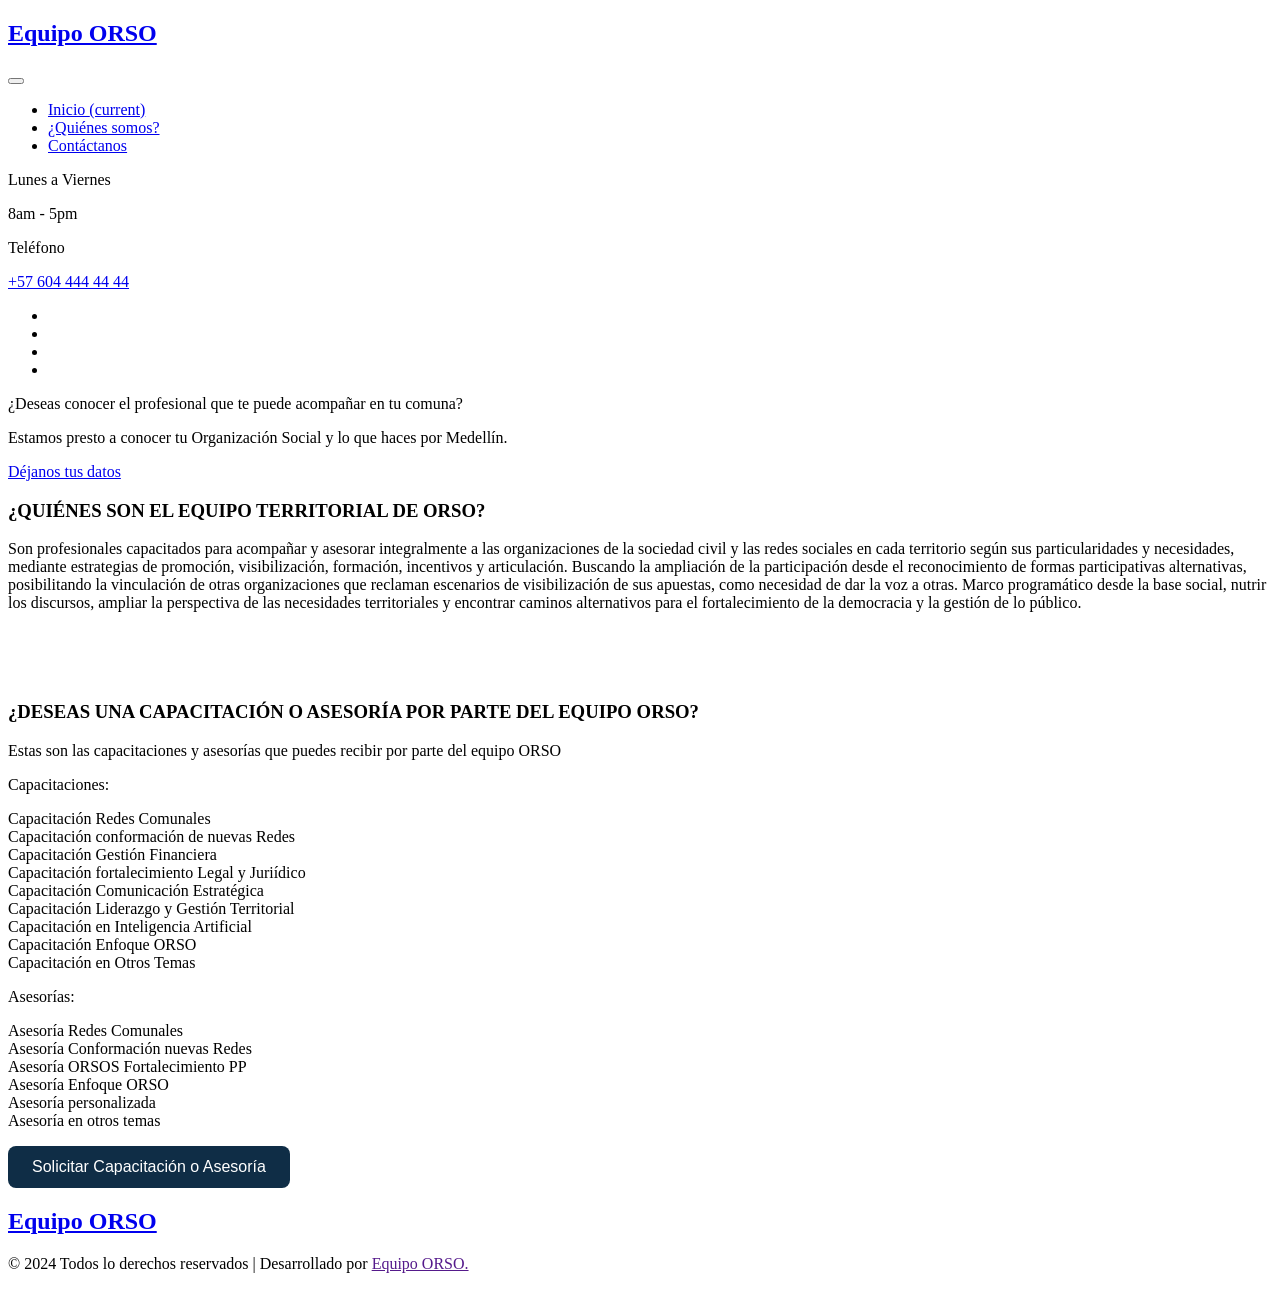
==== index.html @ a017936f "Add files via upload" ====
<!--
Author: W3layouts
Author URL: http://w3layouts.com
-->
<!doctype html>
<html lang="en">

<head>
    <!-- Required meta tags -->
    <meta charset="utf-8">
    <meta name="viewport" content="width=device-width, initial-scale=1, shrink-to-fit=no">
    <title>MEDELLÍN ORSO</title>
    <!-- google-fonts -->
    <link href="//fonts.googleapis.com/css2?family=Source+Serif+Pro:wght@200;300;400;600;700;900&display=swap"
        rel="stylesheet">
    <link href="//fonts.googleapis.com/css2?family=Open+Sans:wght@300;400;600;700;800&display=swap" rel="stylesheet">
    <!-- //google-fonts -->
    <!-- Template CSS Style link -->
    <link rel="stylesheet" href="assets/css/style-starter.css">
</head>

<body>
    <div class="main-content">
        <!-- left header -->
        <div class="header-section">
            <!--header-->
            <header id="site-header" class="fixed-top">
                <div class="container p-lg-0">
                    <nav class="navbar navbar-expand-lg stroke p-lg-0">
                        <h1>
                            <a class="navbar-brand" href="index.html"><i class="fa fa-dot-circle-o"
                                    aria-hidden="true"></i> Equipo ORSO</a>
                        </h1>
                        <!-- if logo is image enable this   
    <a class="navbar-brand" href="#index.html">
        <img src="image-path" alt="Your logo" title="Your logo" style="height:35px;" />
    </a> -->
                        <button class="navbar-toggler  collapsed bg-gradient" type="button" data-toggle="collapse"
                            data-target="#navbarTogglerDemo02" aria-controls="navbarTogglerDemo02" aria-expanded="false"
                            aria-label="Toggle navigation">
                            <span class="navbar-toggler-icon fa icon-expand fa-bars"></span>
                            <span class="navbar-toggler-icon fa icon-close fa-times"></span>
                        </button>

                        <div class="collapse navbar-collapse" id="navbarTogglerDemo02">
                            <ul class="navbar-nav">
                                <li class="nav-item active">
                                    <a class="nav-link" href="index.html">Inicio <span
                                            class="sr-only">(current)</span></a>
                                </li>
                                <li class="nav-item">
                                    <a class="nav-link" href="about.html">¿Quiénes somos?</a>
                                </li>
                                <li class="nav-item">
                                    <a class="nav-link" href="contacto.html">Contáctanos</a>
                                </li>
                                <!-- search button 
                                <div class="search-right">
                                    <form action="#search" method="GET" class="search-box d-flex align-items-center position-relative">
                                        <div class="input-search">
                                            <input type="search" placeholder="Enter Keyword" name="search" required="required" autofocus="" class="search-popup">
                                        </div>
                                        <button type="submit" class="btn search-btn"><i class="fa fa-search" aria-hidden="true"></i></button>
                                    </form>
                                </div>
                                 //search button -->
                            </ul>
                        </div>
                        <!-- toggle switch for light and dark theme 
                        <div class="cont-ser-position">
                            <nav class="navigation">
                                <div class="theme-switch-wrapper">
                                    <label class="theme-switch" for="checkbox">
                                        <input type="checkbox" id="checkbox">
                                        <div class="mode-container">
                                            <i class="gg-sun"></i>
                                            <i class="gg-moon"></i>
                                        </div>
                                    </label>
                                </div>
                            </nav>
                        </div>
                         //toggle switch for light and dark theme -->
                        <div class="cont-details mt-5">
                            <div class="d-flex text-disp-content">
                                <i class="fa fa-clock-o mr-2" aria-hidden="true"></i>
                                <div class="cont-right-dis">
                                    <label>Lunes a Viernes</label>
                                    <p>8am - 5pm</p>
                                </div>
                            </div>
                            <div class="d-flex text-disp-content mt-4 pt-xl-2">
                                <i class="fa fa-volume-control-phone mr-2" aria-hidden="true"></i>
                                <div class="cont-right-dis">
                                    <label>Teléfono</label>
                                    <p><a href="tel:+1(21) 234 4567">+57 604 444 44 44</a></p>
                                </div>
                            </div>
                        </div>
                        <div class="main-social-top mt-5 pt-xl-4 text-center">
                            <ul>
                                <li><a href="#facebook" class="facebook"><span class="fa fa-facebook"></span></a></li>
                                <li><a href="#twitter" class="twitter"><span class="fa fa-twitter"></span></a></li>
                                <li> <a href="#instagram" class="instagram"><span class="fa fa-instagram"></span></a>
                                </li>
                                <li><a href="#linkedin" class="linkedin"><span class="fa fa-linkedin"></span></a></li>
                            </ul>
                        </div>
                    </nav>
                </div>
            </header>
            <!--//header-->
        </div>
        <!-- //left header -->
        <!-- right content -->
        <div class="right-content-section">
            <!-- banner section -->
            <section class="w3l-main-slider" id="home">
                <div class="banner-content">
                    <div id="demo-1"
                        data-zs-src='["assets/images/banner1.jpg", "assets/images/banner2.jpg","assets/images/banner3.jpg","assets/images/banner4.jpg","assets/images/banner5.jpg"]'
                        data-zs-overlay="dots">
                        <div class="demo-inner-content">
                            <div class="container">
                                <div class="banner-info">
                                    <p class="title-style-home">¿Deseas conocer el profesional que te puede acompañar en tu comuna?</p>
                                    <p class="mt-1">Estamos presto a conocer tu Organización Social y lo que haces por Medellín.</p>
                                    <a class="btn btn-style mt-4" href="contacto.html">Déjanos tus datos</a>
                                </div>
                            </div>
                        </div>
                    </div>
                </div>
            </section>
            <!-- //banner section -->

            <!-- services section 
            <div class="best-rooms py-5">
                <div class="container py-md-5 py-4">
                    <h3 class="title-style">Our Services</h3>
                    <p class="sub-title">We offer best range of beauty services</p>
                    <div class="row mt-5">
                        <div class="maghny-gd-1 col-md-4">
                            <div class="maghny-grid">
                                <figure class="effect-lily border-radius">
                                    <img class="img-fluid" src="assets/images/img1.jpg" alt="" />
                                    <figcaption>
                                        <div>
                                            <h4>Makeup</h4>
                                            <p>From 36$ </p>
                                        </div>

                                    </figcaption>
                                </figure>
                            </div>
                        </div>
                        <div class="maghny-gd-1 col-md-4 mt-md-0 mt-4">
                            <div class="maghny-grid">
                                <figure class="effect-lily border-radius">
                                    <img class="img-fluid" src="assets/images/img2.jpg" alt="" />
                                    <figcaption>
                                        <div>
                                            <h4>Hairdressing</h4>
                                            <p>From 63$ </p>
                                        </div>

                                    </figcaption>
                                </figure>
                            </div>
                        </div>
                        <div class="maghny-gd-1 col-md-4 mt-md-0 mt-4">
                            <div class="maghny-grid">
                                <figure class="effect-lily border-radius">
                                    <img class="img-fluid" src="assets/images/img3.jpg" alt="" />
                                    <figcaption>
                                        <div>
                                            <h4>Massage Therapy</h4>
                                            <p>From 28$ </p>
                                        </div>
                                    </figcaption>
                                </figure>
                            </div>
                        </div>
                        <div class="maghny-gd-1 col-md-4 mt-4">
                            <div class="maghny-grid">
                                <figure class="effect-lily border-radius">
                                    <img class="img-fluid" src="assets/images/img4.jpg" alt="" />
                                    <figcaption>
                                        <div>
                                            <h4>Pedicure</h4>
                                            <p>From 67$ </p>
                                        </div>
                                    </figcaption>
                                </figure>
                            </div>
                        </div>
                        <div class="maghny-gd-1 col-md-4 mt-4">
                            <div class="maghny-grid">
                                <figure class="effect-lily border-radius">
                                    <img class="img-fluid" src="assets/images/img5.jpg" alt="" />
                                    <figcaption>
                                        <div>
                                            <h4>Hair Style</h4>
                                            <p>From 76$ </p>
                                        </div>

                                    </figcaption>
                                </figure>
                            </div>
                        </div>
                        <div class="maghny-gd-1 col-md-4 mt-4">
                            <div class="maghny-grid">
                                <figure class="effect-lily border-radius">
                                    <img class="img-fluid" src="assets/images/img6.jpg" alt="" />
                                    <figcaption>
                                        <div>
                                            <h4>aromatherapy</h4>
                                            <p>From 36$ </p>
                                        </div>

                                    </figcaption>
                                </figure>
                            </div>
                        </div>
                    </div>
                </div>
            </div>
             //services section -->

            <!-- providing services section -->
            <section class="w3l-content-11-main">
                <div class="content-design-11">
                    <div class="container py-md-5 py-4">
                        <h3 class="title-style">¿QUIÉNES SON EL EQUIPO TERRITORIAL DE ORSO?</h3>
                        <p class="sub-title">
                            Son profesionales capacitados para acompañar y asesorar integralmente a las organizaciones de la sociedad civil y las redes sociales en cada territorio según sus particularidades y necesidades, mediante estrategias de promoción, visibilización, formación, incentivos y articulación. Buscando la ampliación de la participación desde el reconocimiento de formas participativas alternativas, posibilitando la vinculación de otras organizaciones que reclaman escenarios de visibilización de sus apuestas, como necesidad de dar la voz a otras. Marco programático desde la base social, nutrir los discursos, ampliar la perspectiva de las necesidades territoriales y encontrar caminos alternativos para el fortalecimiento de la democracia y la gestión de lo público. 
                        </p>
                        <div class="content-sec-11 mt-5">
                            <div class="row">
                                <div class="col-lg-4">
                                    <div class="services-single d-flex p-sm-5 p-4">
                                        <div class="">
                                            <a href="https://docs.google.com/forms/d/e/1FAIpQLSeyam9N7FfS9EDdHgblzii4MvK5QNNQv198ERQr26x9mfdbVQ/viewform?usp=dialog"><img class="img-fluid" src="assets/images/ARCO.png" alt="" /></a>
                                        </div>
                                    </div>
                                </div>
                                <div class="col-lg-4">
                                    <div class="services-single d-flex p-sm-5 p-4">
                                        <div class="">
                                            <a href="percepcion.html"><img class="img-fluid" src="assets/images/percepcion.png" alt="" /></a>
                                        </div>
                                    </div>
                                </div>

                                <div class="col-lg-4">
                                    <div class="services-single d-flex p-sm-5 p-4">
                                        <div class="">
                                            <a href="satisfaccion.html"><img class="img-fluid" src="assets/images/satisfaccion.png" alt="" /></a>
                                        </div>
                                    </div>
                                </div>
                            </div>
                        </div>
                    </div>
                </div>
            </section>
            <!-- //providing services section -->




                        <!-- providing services section -->
                        <section class="w3l-content-11-main">
                            <div class="content-design-11">
                                <div class="container py-md-5 py-4">
                                    <h3 class="title-style">¿DESEAS UNA CAPACITACIÓN O ASESORÍA POR PARTE DEL EQUIPO ORSO?</h3>
                                    <p class="sub-title">
                                        Estas son las capacitaciones y asesorías que puedes recibir por parte del equipo ORSO 
                                    </p>
                                    <div class="content-sec-11 mt-5">
                                        <div class="row">
                                            <div class="col-lg-6">
                                                <div class="d-flex p-sm-5 p-4">
                                                    <div class="">
                                                            <p class="title-ase-capa">Capacitaciones:</p>
                                                            <p>     <i class="fa fa-dot-circle-o" aria-hidden="true"></i> Capacitación Redes Comunales
                                                                <br><i class="fa fa-dot-circle-o" aria-hidden="true"></i> Capacitación conformación de nuevas Redes
                                                                <br><i class="fa fa-dot-circle-o" aria-hidden="true"></i> Capacitación Gestión Financiera
                                                                <br><i class="fa fa-dot-circle-o" aria-hidden="true"></i> Capacitación fortalecimiento Legal y Juriídico
                                                                <br><i class="fa fa-dot-circle-o" aria-hidden="true"></i> Capacitación Comunicación Estratégica
                                                                <br><i class="fa fa-dot-circle-o" aria-hidden="true"></i> Capacitación Liderazgo y Gestión Territorial
                                                                <br><i class="fa fa-dot-circle-o" aria-hidden="true"></i> Capacitación en Inteligencia Artificial
                                                                <br><i class="fa fa-dot-circle-o" aria-hidden="true"></i> Capacitación Enfoque ORSO
                                                                <br><i class="fa fa-dot-circle-o" aria-hidden="true"></i> Capacitación en Otros Temas
                                                            </p>
                                                    </div>
                                                </div>
                                            </div>

                                            <div class="col-lg-6">
                                                <div class="d-flex p-sm-5 p-4">
                                                    <div class="">
                                                            <p class="title-ase-capa">Asesorías:</p>
                                                            <p>
                                                                    <i class="fa fa-dot-circle-o" aria-hidden="true"></i> Asesoría Redes Comunales
                                                                <br><i class="fa fa-dot-circle-o" aria-hidden="true"></i> Asesoría Conformación nuevas Redes
                                                                <br><i class="fa fa-dot-circle-o" aria-hidden="true"></i> Asesoría ORSOS Fortalecimiento PP
                                                                <br><i class="fa fa-dot-circle-o" aria-hidden="true"></i> Asesoría Enfoque ORSO
                                                                <br><i class="fa fa-dot-circle-o" aria-hidden="true"></i> Asesoría personalizada
                                                                <br><i class="fa fa-dot-circle-o" aria-hidden="true"></i> Asesoría en otros temas
                                                            </p>
                                                    </div>
                                                </div>
                                            </div>
                                        </div>

                                        <div>
                                            <a href="solicitud.html" target="_blank">
                                                <button style="padding: 12px 24px; font-size: 16px; background-color: #0F2D46; color: white; border: none; border-radius: 8px;">
                                                  Solicitar Capacitación o Asesoría
                                                </button>
                                              </a>
                                        </div>  
                                    </div>
                                </div>
                            </div>
                        </section>
                        <!-- //providing services section -->




            <!-- blog section 
            <div class="w3l-grids-block-5 py-5">
                <div class="container py-md-5 py-4">
                    <h3 class="title-style">Our Latest Blog</h3>
                    <p class="sub-title">Read our makeup, hairdressing and body treatments </p>
                    <div class="row mt-5">
                        <div class="col-lg-4 col-sm-6">
                            <div class="blog-card-single">
                                <div class="grids5-info">
                                    <a href="#blog"><img src="assets/images/blog1.jpg" alt="" /></a>
                                    <div class="blog-info">
                                        <h5>November 3, 2020 - <a href="blog-single">New</a></h5>
                                        <h4><a href="#blog">Donec sed teus enime</a></h4>
                                        <p>Sed do eiusmod tempor incididunt ut labore et dolore magna aliqua.</p>
                                    </div>
                                </div>
                            </div>
                        </div>
                        <div class="col-lg-4 col-sm-6 mt-sm-0 mt-4">
                            <div class="blog-card-single">
                                <div class="grids5-info">
                                    <a href="#blog"><img src="assets/images/blog3.jpg" alt="" /></a>
                                    <div class="blog-info">
                                        <h5>November 6, 2020 - <a href="blog-single">New</a></h5>
                                        <h4><a href="#blog">It's enim ad minim aute</a></h4>
                                        <p>Sed do eiusmod tempor incididunt ut labore et dolore magna aliqua.</p>
                                    </div>
                                </div>
                            </div>
                        </div>
                        <div class="col-lg-4 col-sm-6 mt-lg-0 mt-4">
                            <div class="blog-card-single">
                                <div class="grids5-info">
                                    <a href="#blog"><img src="assets/images/blog2.jpg" alt="" /></a>
                                    <div class="blog-info">
                                        <h5>November 7, 2020 - <a href="blog-single">New</a></h5>
                                        <h4><a href="#blog">Ullamco laboris nisi uts</a></h4>
                                        <p>Sed do eiusmod tempor incididunt ut labore et dolore magna aliqua.</p>
                                    </div>
                                </div>
                            </div>
                        </div>
                    </div>
                    <div class="mt-md-5 mt-4 text-center">
                        <a class="btn btn-style mt-2" href="#blog">View More Blog</a>
                    </div>
                </div>
            </div>
            //blog section -->

            <!-- testimonial section
            <div class="w3l-cutomer-main-cont">
                <div class="testimonials py-5">
                    <div class="container py-md-5 py-4">
                        <h3 class="title-style">Client's Say</h3>
                        <p class="sub-title"> What our client's say about us</p>
                        <div class="row content-sec mt-md-5 mt-4">
                            <div class="col-lg-4 col-md-6 testi-sections">
                                <div class="testimonials_grid">
                                    <p class="sub-test"><q>
                                            Nam libero tempore, cum soluta
                                            nobis est eligendi optio cumque nihil impedit.</q>
                                    </p>
                                    <div class="d-grid sub-author-con">
                                        <div class="testi-img-res">
                                            <img src="assets/images/testi2.jpg" alt="" class="img-fluid" />
                                        </div>
                                        <div class="testi_grid text-left">
                                            <h5>Petey Cruis</h5>
                                            <p>Caption Here</p>
                                        </div>
                                    </div>
                                </div>
                            </div>
                            <div class="col-lg-4 col-md-6 mt-md-0 mt-4 testi-sections">
                                <div class="testimonials_grid">
                                    <p class="sub-test"><q>
                                            Nam
                                            libero
                                            tempore, cum soluta
                                            nobis est eligendi optio cumque nihil impedit.</q>
                                    </p>
                                    <div class="d-grid sub-author-con">
                                        <div class="testi-img-res">
                                            <img src="assets/images/testi1.jpg" alt="" class="img-fluid" />
                                        </div>
                                        <div class="testi_grid text-left">
                                            <h5>Molive Joe</h5>
                                            <p>Caption Here</p>
                                        </div>
                                    </div>
                                </div>
                            </div>
                            <div class="col-lg-4 col-md-6 mt-lg-0 mt-4 testi-sections">
                                <div class="testimonials_grid">
                                    <p class="sub-test"><q>
                                            Nam
                                            libero
                                            tempore, cum soluta
                                            nobis est eligendi optio cumque nihil impedit.</q>
                                    </p>
                                    <div class="d-grid sub-author-con">
                                        <div class="testi-img-res">
                                            <img src="assets/images/testi3.jpg" alt="" class="img-fluid" />
                                        </div>
                                        <div class="testi_grid text-left">
                                            <h5>Paige Turner</h5>
                                            <p>Caption Here</p>
                                        </div>
                                    </div>
                                </div>
                            </div>
                        </div>
                    </div>
                </div>
            </div>
             //testimonial section -->

            <!-- brands section 
            <section class="companies-20 py-5">
                <div class="container py-md-5 py-4">
                    <h3 class="title-style">Our Brand's</h3>
                    <p class="sub-title">We use only the high quality original products</p>
                    <div class="companies20-content mt-5 pt-lg-4">
                        <div class="companies-wrapper">
                            <div class="owl-carousel owl-theme">
                                <div class="item">
                                    <a href="#link"><img src="assets/images/brand1.jpg" alt="" /></a>
                                </div>
                                <div class="item">
                                    <a href="#link"><img src="assets/images/brand2.jpg" alt="" /></a>
                                </div>
                                <div class="item">
                                    <a href="#link"><img src="assets/images/brand3.jpg" alt="" /></a>
                                </div>
                                <div class="item">
                                    <a href="#link"><img src="assets/images/brand4.jpg" alt="" /></a>
                                </div>
                                <div class="item">
                                    <a href="#link"><img src="assets/images/brand5.jpg" alt="" /></a>
                                </div>
                                <div class="item">
                                    <a href="#link"><img src="assets/images/brand6.jpg" alt="" /></a>
                                </div>
                                <div class="item">
                                    <a href="#link"><img src="assets/images/brand7.jpg" alt="" /></a>
                                </div>
                                <div class="item">
                                    <a href="#link"><img src="assets/images/brand8.jpg" alt="" /></a>
                                </div>
                                <div class="item">
                                    <a href="#link"><img src="assets/images/brand4.jpg" alt="" /></a>
                                </div>
                                <div class="item">
                                    <a href="#link"><img src="assets/images/brand5.jpg" alt="" /></a>
                                </div>
                            </div>
                        </div>
                    </div>
                </div>
            </section>
             //brands section -->

            <!-- footer -->
            <div class="footer-w3ls">
                <div class="footer-dot">
                    <div class="container py-md-4 py-3">
                        <div class="contact-center">
                            <div class="footer-logo pt-2 mb-sm-5 mb-3 text-center">
                                <h2>
                                    <a href="index.html">
                                        <i class="fa fa-dot-circle-o" aria-hidden="true"></i> Equipo ORSO
                                    </a>
                                </h2>
    
                            </div>
                            <!--<div class="row border-top">
                                <div class="col-lg-6 col-md-4 footer-grid">
                                    <div class="justify-content-center contact-g2 mx-auto">
                                        <h6 class="footer-wthree">Follow us</h6>
                                        <div class="address-grid">
                                            <ul class="social-icons3">
                                                <li>
                                                    <a href="#facebook" class="s-iconfacebook">
                                                        <span class="fa fa-facebook-f"></span>
                                                    </a>
                                                </li>
                                                <li>
                                                    <a href="#twitter" class="s-icontwitter">
                                                        <span class="fa fa-twitter"></span>
                                                    </a>
                                                </li>
                                                <li>
                                                    <a href="#dribbble" class="s-icondribbble">
                                                        <span class="fa fa-dribbble"></span>
                                                    </a>
                                                </li>
                                                <li>
                                                    <a href="#instagram" class="s-iconinstagram">
                                                        <span class="fa fa-instagram"></span>
                                                    </a>
                                                </li>
                                            </ul>
                                        </div>
                                    </div>
                                </div>
                                <div class="col-lg-6 col-md-8 border-left footer-grid">
                                    <div class="subscribe-grid">
                                        <h6 class="footer-wthree">Signup to our newsletter</h6>
                                        <form action="#" method="post" class="form-inline">
                                            <input type="email" placeholder="Your Email" name="Subscribe" required="">
                                            <button class="btn1">
                                                <i class="fa fa-paper-plane"></i>
                                            </button>
                                        </form>
                                    </div>
                                </div>
                            </div>
                        </div> -->
                    </div>
                    <!-- copyright -->
                    <div class="cpy-right text-center py-4 mt-4">
                        <p class="text-white">© 2024 Todos lo derechos reservados | Desarrollado por
                            <a href="" class="text-white"> Equipo ORSO.</a>
                        </p>
                    </div>
                    <!-- //copyright -->
                </div>
            </div>
            <!-- //footer -->
        </div>
        <!-- //right content -->
    </div>

    <!-- Js scripts -->
    <!-- move top -->
    <button onclick="topFunction()" id="movetop" title="Go to top">
        <span class="fa fa-level-up" aria-hidden="true"></span>
    </button>
    <script>
        // When the user scrolls down 20px from the top of the document, show the button
        window.onscroll = function () {
            scrollFunction()
        };

        function scrollFunction() {
            if (document.body.scrollTop > 20 || document.documentElement.scrollTop > 20) {
                document.getElementById("movetop").style.display = "block";
            } else {
                document.getElementById("movetop").style.display = "none";
            }
        }

        // When the user clicks on the button, scroll to the top of the document
        function topFunction() {
            document.body.scrollTop = 0;
            document.documentElement.scrollTop = 0;
        }
    </script>
    <!-- //move top -->

    <!-- common jquery plugin -->
    <script src="assets/js/jquery-3.3.1.min.js"></script>
    <!-- //common jquery plugin -->

    <!-- theme switch js (light and dark)-->
    <script src="assets/js/theme-change.js"></script>
    <script>
        function autoType(elementClass, typingSpeed) {
            var thhis = $(elementClass);
            thhis.css({
                "position": "relative",
                "display": "inline-block"
            });
            thhis.prepend('<div class="cursor" style="right: initial; left:0;"></div>');
            thhis = thhis.find(".text-js");
            var text = thhis.text().trim().split('');
            var amntOfChars = text.length;
            var newString = "";
            thhis.text("|");
            setTimeout(function () {
                thhis.css("opacity", 1);
                thhis.prev().removeAttr("style");
                thhis.text("");
                for (var i = 0; i < amntOfChars; i++) {
                    (function (i, char) {
                        setTimeout(function () {
                            newString += char;
                            thhis.text(newString);
                        }, i * typingSpeed);
                    })(i + 1, text[i]);
                }
            }, 1500);
        }

        $(document).ready(function () {
            // Now to start autoTyping just call the autoType function with the 
            // class of outer div
            // The second paramter is the speed between each letter is typed.   
            autoType(".type-js", 200);
        });
    </script>
    <!-- //theme switch js (light and dark)-->

    <!-- banner slider -->
    <script src="assets/js/jquery.min.js"></script>
    <script src="assets/js/modernizr-2.6.2.min.js"></script>
    <script src="assets/js/jquery.zoomslider.min.js"></script>
    <!-- //banner slider -->

    <!-- brands owl -->
    <script src="assets/js/owl-carousel.js"></script>
    <script>
        $(document).ready(function () {
            $('.owl-carousel').owlCarousel({
                loop: true,
                margin: 0,
                responsiveClass: true,
                autoplay: true,
                autoplayTimeout: 2000,
                autoplaySpeed: 1000,
                autoplayHoverPause: true,
                responsive: {
                    0: {
                        items: 1,
                        nav: true
                    },
                    480: {
                        items: 2,
                        nav: true,
                        margin: 20
                    },
                    667: {
                        items: 2,
                        nav: true,
                        margin: 20
                    },
                    1000: {
                        items: 3,
                        nav: true,
                        margin: 20
                    }
                }
            })
        })
    </script>
    <!-- //brands owl -->

    <!-- MENU-JS -->
    <script>
        $(window).on("scroll", function () {
            var scroll = $(window).scrollTop();

            if (scroll >= 80) {
                $("#site-header").addClass("nav-fixed");
            } else {
                $("#site-header").removeClass("nav-fixed");
            }
        });

        //Main navigation Active Class Add Remove
        $(".navbar-toggler").on("click", function () {
            $("header").toggleClass("active");
        });
        $(document).on("ready", function () {
            if ($(window).width() > 991) {
                $("header").removeClass("active");
            }
            $(window).on("resize", function () {
                if ($(window).width() > 991) {
                    $("header").removeClass("active");
                }
            });
        });
    </script>
    <!-- //MENU-JS -->

    <!-- disable body scroll which navbar is in active -->
    <script>
        $(function () {
            $('.navbar-toggler').click(function () {
                $('body').toggleClass('noscroll');
            })
        });
    </script>
    <!-- //disable body scroll which navbar is in active -->
    
    <!--bootstrap-->
    <script src="assets/js/bootstrap.min.js"></script>
    <!-- //bootstrap-->
    <!-- //Js scripts -->
</body>

</html>
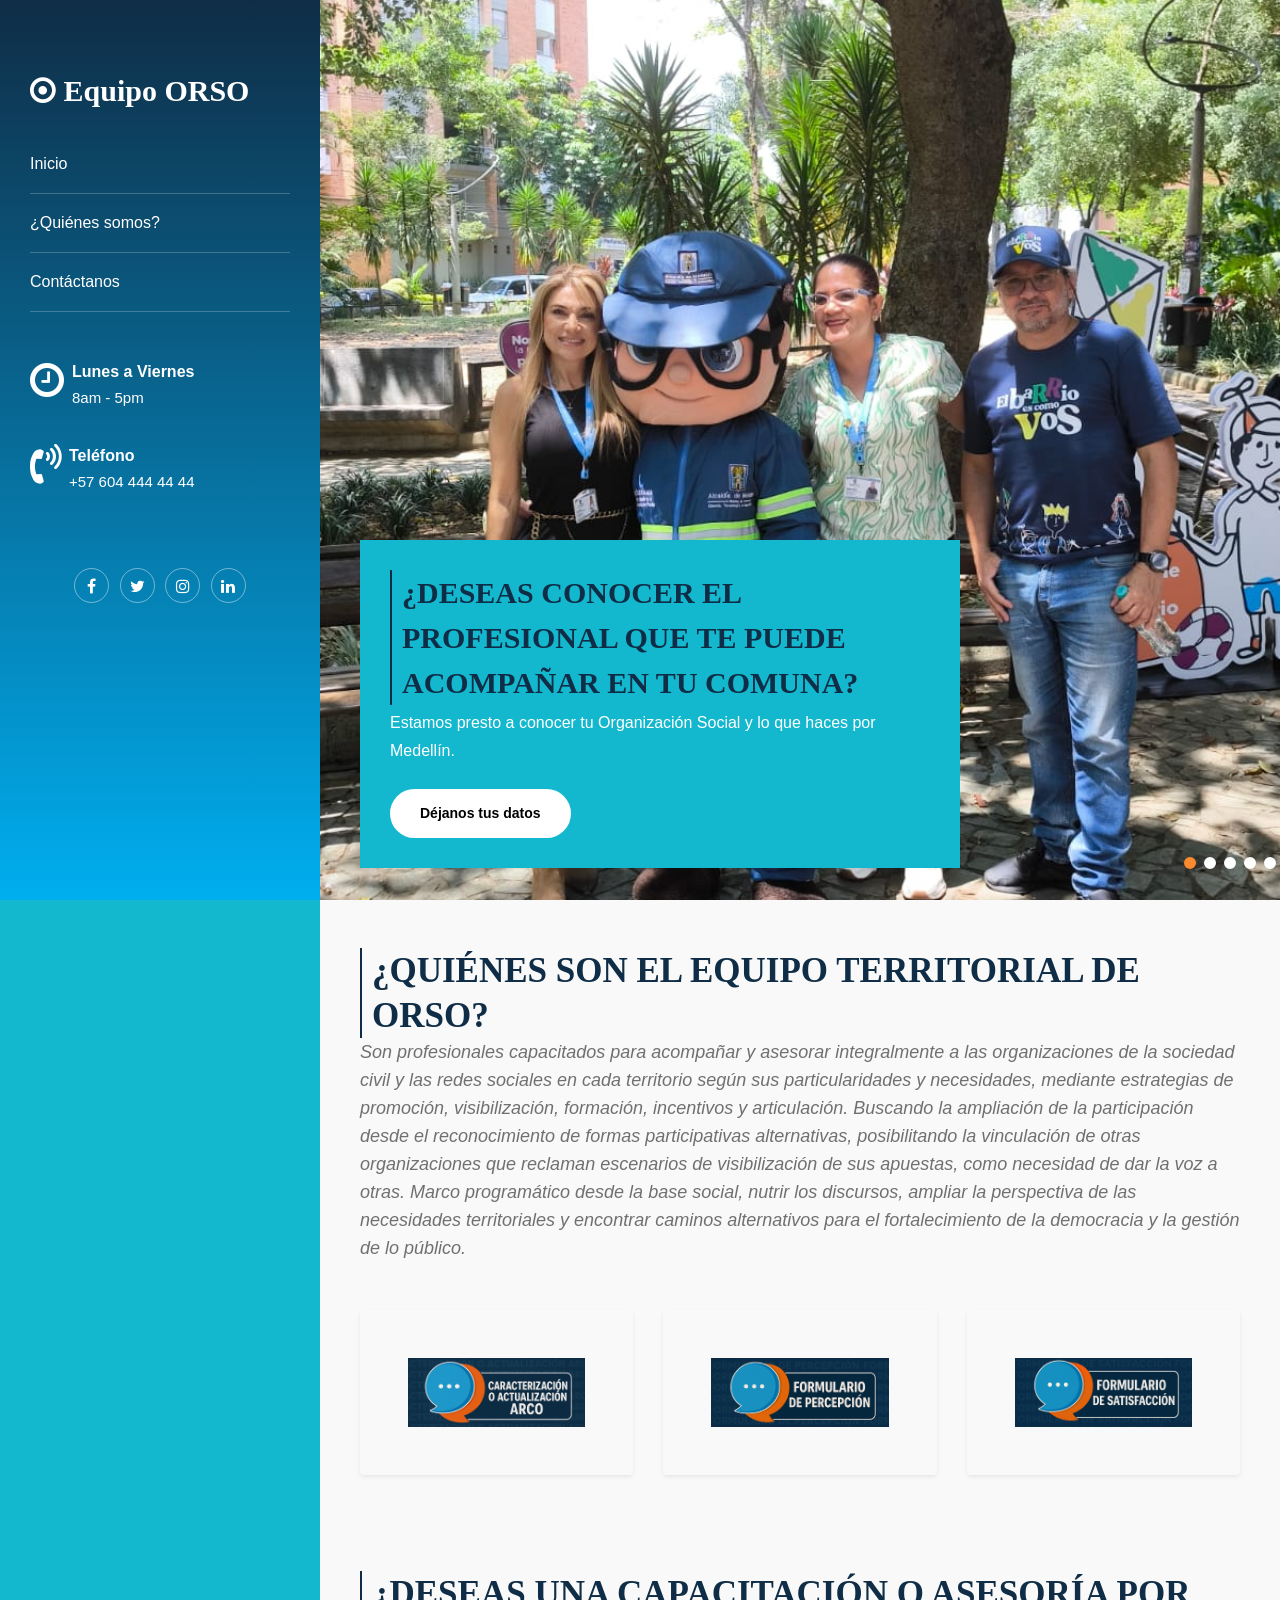
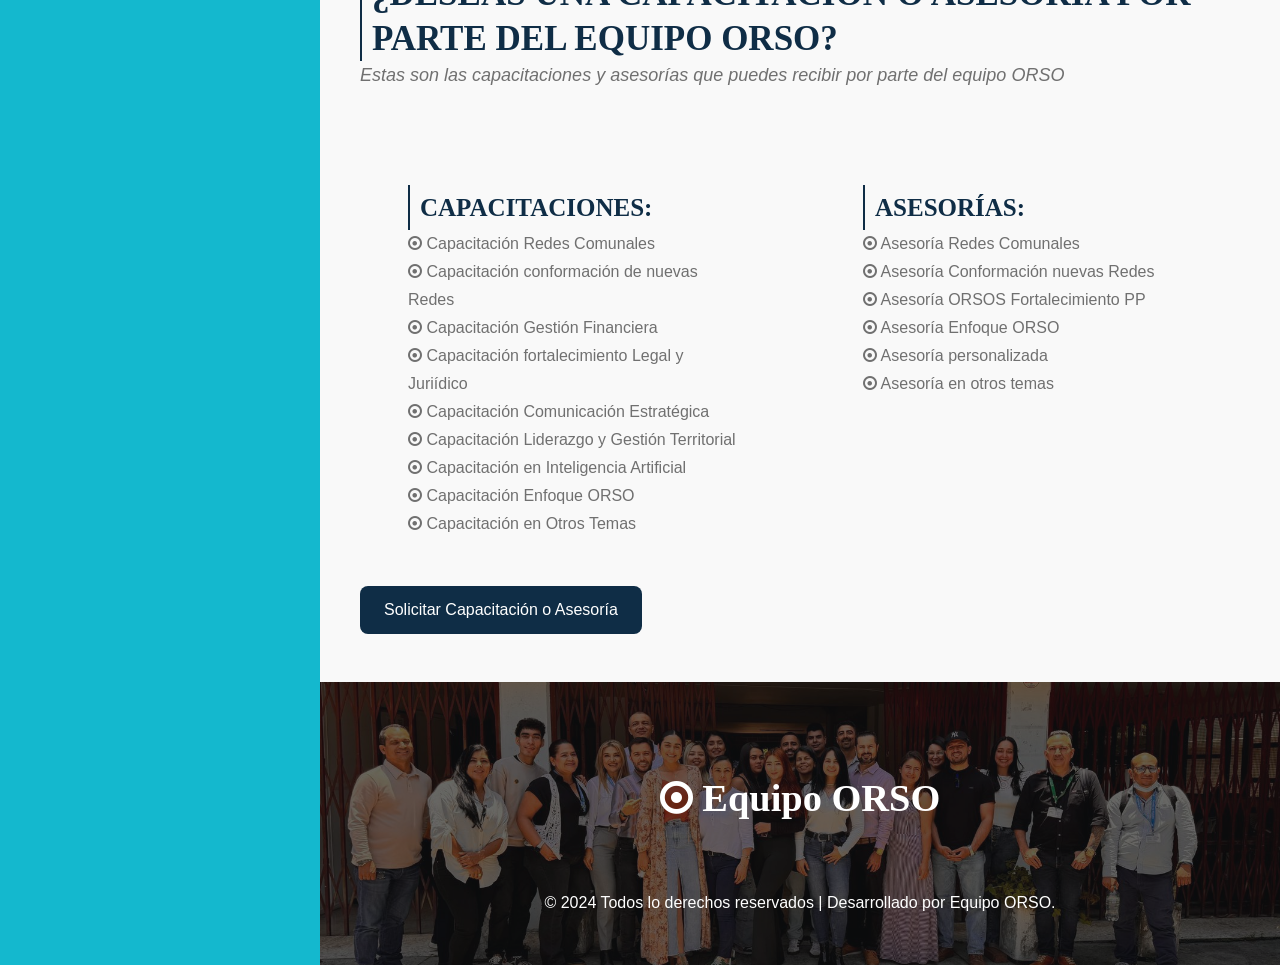
==== commit 648a48f1: "Add files via upload" ====
--- a/index.html
+++ b/index.html
@@ -315,7 +315,7 @@
                                         </div>
 
                                         <div>
-                                            <a href="solicitud.html" target="_blank">
+                                            <a href="solicitud.html">
                                                 <button style="padding: 12px 24px; font-size: 16px; background-color: #0F2D46; color: white; border: none; border-radius: 8px;">
                                                   Solicitar Capacitación o Asesoría
                                                 </button>
--- a/assets/css/style-starter.css
+++ b/assets/css/style-starter.css
@@ -0,0 +1,16874 @@
+@charset "UTF-8";
+
+/*--
+Author: W3layouts
+Author URL: http://w3layouts.com
+--*/
+/*!
+ * Bootstrap v4.4.1 (https://getbootstrap.com/)
+ * Copyright 2011-2019 The Bootstrap Authors
+ * Copyright 2011-2019 Twitter, Inc.
+ * Licensed under MIT (https://github.com/twbs/bootstrap/blob/master/LICENSE)
+ */
+:root {
+  --blue: #007bff;
+  --indigo: #6610f2;
+  --purple: #6f42c1;
+  --pink: #e83e8c;
+  --red: #dc3545;
+  --orange: #fd7e14;
+  --yellow: #ffc107;
+  --green: #28a745;
+  --teal: #20c997;
+  --cyan: #17a2b8;
+  --white: #fff;
+  --gray: #6c757d;
+  --gray-dark: #343a40;
+  --primary: #ff4c4c;
+  --secondary: #e71d36;
+  --success: #28a745;
+  --info: #17a2b8;
+  --warning: #ffc107;
+  --danger: #dc3545;
+  --light: #f8f9fa;
+  --dark: #343a40;
+  --breakpoint-xs: 0;
+  --breakpoint-sm: 576px;
+  --breakpoint-md: 768px;
+  --breakpoint-lg: 992px;
+  --breakpoint-xl: 1200px;
+  --font-family-sans-serif: -apple-system, BlinkMacSystemFont, "Segoe UI", Roboto, "Helvetica Neue", Arial, "Noto Sans", sans-serif, "Apple Color Emoji", "Segoe UI Emoji", "Segoe UI Symbol", "Noto Color Emoji";
+  --font-family-monospace: SFMono-Regular, Menlo, Monaco, Consolas, "Liberation Mono", "Courier New", monospace;
+}
+
+*,
+*::before,
+*::after {
+  box-sizing: border-box;
+}
+
+html {
+  font-family: sans-serif;
+  line-height: 1.15;
+  -webkit-text-size-adjust: 100%;
+  -webkit-tap-highlight-color: rgba(0, 0, 0, 0);
+}
+
+article,
+aside,
+figcaption,
+figure,
+footer,
+header,
+hgroup,
+main,
+nav,
+section {
+  display: block;
+}
+
+body {
+  margin: 0;
+  font-family: -apple-system, BlinkMacSystemFont, "Segoe UI", Roboto, "Helvetica Neue", Arial, "Noto Sans", sans-serif, "Apple Color Emoji", "Segoe UI Emoji", "Segoe UI Symbol", "Noto Color Emoji";
+  font-size: 1rem;
+  font-weight: 400;
+  line-height: 1.5;
+  color: #212529;
+  text-align: left;
+  background-color: #fff;
+}
+
+[tabindex="-1"]:focus:not(:focus-visible) {
+  outline: 0 !important;
+}
+
+hr {
+  box-sizing: content-box;
+  height: 0;
+  overflow: visible;
+}
+
+h1,
+h2,
+h3,
+h4,
+h5,
+h6 {
+  margin-top: 0;
+  margin-bottom: 0.5rem;
+}
+
+p {
+  margin-top: 0;
+  margin-bottom: 1rem;
+}
+
+abbr[title],
+abbr[data-original-title] {
+  text-decoration: underline;
+  -webkit-text-decoration: underline dotted;
+  text-decoration: underline dotted;
+  cursor: help;
+  border-bottom: 0;
+  -webkit-text-decoration-skip-ink: none;
+  text-decoration-skip-ink: none;
+}
+
+address {
+  margin-bottom: 1rem;
+  font-style: normal;
+  line-height: inherit;
+}
+
+ol,
+ul,
+dl {
+  margin-top: 0;
+  margin-bottom: 1rem;
+}
+
+ol ol,
+ul ul,
+ol ul,
+ul ol {
+  margin-bottom: 0;
+}
+
+dt {
+  font-weight: 600;
+}
+
+dd {
+  margin-bottom: .5rem;
+  margin-left: 0;
+}
+
+blockquote {
+  margin: 0 0 1rem;
+}
+
+b,
+strong {
+  font-weight: bolder;
+}
+
+small {
+  font-size: 80%;
+}
+
+sub,
+sup {
+  position: relative;
+  font-size: 75%;
+  line-height: 0;
+  vertical-align: baseline;
+}
+
+sub {
+  bottom: -.25em;
+}
+
+sup {
+  top: -.5em;
+}
+
+a {
+  color: var(--font-color);
+  text-decoration: none;
+  background-color: transparent;
+}
+
+a:hover {
+  color: var(--primary-color);
+  text-decoration: underline;
+}
+
+a,
+a:hover,
+button,
+button:hover {
+  text-decoration: none;
+  transition: .5s all;
+  -moz-transition: .5s all;
+}
+
+a:not([href]) {
+  color: inherit;
+  text-decoration: none;
+}
+
+a:not([href]):hover {
+  color: inherit;
+  text-decoration: none;
+}
+
+pre,
+code,
+kbd,
+samp {
+  font-family: SFMono-Regular, Menlo, Monaco, Consolas, "Liberation Mono", "Courier New", monospace;
+  font-size: 1em;
+}
+
+pre {
+  margin-top: 0;
+  margin-bottom: 1rem;
+  overflow: auto;
+}
+
+figure {
+  margin: 0 0 1rem;
+}
+
+img {
+  vertical-align: middle;
+  border-style: none;
+}
+
+svg {
+  overflow: hidden;
+  vertical-align: middle;
+}
+
+table {
+  border-collapse: collapse;
+}
+
+caption {
+  padding-top: 0.75rem;
+  padding-bottom: 0.75rem;
+  color: #6c757d;
+  text-align: left;
+  caption-side: bottom;
+}
+
+th {
+  text-align: inherit;
+}
+
+label {
+  display: inline-block;
+  margin-bottom: 0.5rem;
+}
+
+button {
+  border-radius: 0;
+}
+
+button:focus {
+  outline: 1px dotted;
+  outline: 5px auto -webkit-focus-ring-color;
+}
+
+input,
+button,
+select,
+optgroup,
+textarea {
+  margin: 0;
+  font-family: inherit;
+  font-size: inherit;
+  line-height: inherit;
+}
+
+button,
+input {
+  overflow: visible;
+}
+
+button,
+select {
+  text-transform: none;
+}
+
+select {
+  word-wrap: normal;
+}
+
+button,
+[type="button"],
+[type="reset"],
+[type="submit"] {
+  -webkit-appearance: button;
+}
+
+button:not(:disabled),
+[type="button"]:not(:disabled),
+[type="reset"]:not(:disabled),
+[type="submit"]:not(:disabled) {
+  cursor: pointer;
+}
+
+button::-moz-focus-inner,
+[type="button"]::-moz-focus-inner,
+[type="reset"]::-moz-focus-inner,
+[type="submit"]::-moz-focus-inner {
+  padding: 0;
+  border-style: none;
+}
+
+input[type="radio"],
+input[type="checkbox"] {
+  box-sizing: border-box;
+  padding: 0;
+}
+
+input[type="date"],
+input[type="time"],
+input[type="datetime-local"],
+input[type="month"] {
+  -webkit-appearance: listbox;
+}
+
+textarea {
+  overflow: auto;
+  resize: vertical;
+}
+
+fieldset {
+  min-width: 0;
+  padding: 0;
+  margin: 0;
+  border: 0;
+}
+
+legend {
+  display: block;
+  width: 100%;
+  max-width: 100%;
+  padding: 0;
+  margin-bottom: .5rem;
+  font-size: 1.5rem;
+  line-height: inherit;
+  color: inherit;
+  white-space: normal;
+}
+
+@media (max-width: 1200px) {
+  legend {
+    font-size: calc(1.275rem + 0.3vw);
+  }
+}
+
+progress {
+  vertical-align: baseline;
+}
+
+[type="number"]::-webkit-inner-spin-button,
+[type="number"]::-webkit-outer-spin-button {
+  height: auto;
+}
+
+[type="search"] {
+  outline-offset: -2px;
+  -webkit-appearance: none;
+}
+
+[type="search"]::-webkit-search-decoration {
+  -webkit-appearance: none;
+}
+
+::-webkit-file-upload-button {
+  font: inherit;
+  -webkit-appearance: button;
+}
+
+output {
+  display: inline-block;
+}
+
+summary {
+  display: list-item;
+  cursor: pointer;
+}
+
+template {
+  display: none;
+}
+
+[hidden] {
+  display: none !important;
+}
+
+h1,
+h2,
+h3,
+h4,
+h5,
+h6,
+.h1,
+.h2,
+.h3,
+.h4,
+.h5,
+.h6 {
+  margin-bottom: 0.5rem;
+  font-weight: 400;
+  line-height: 28px;
+}
+
+h1,
+.h1 {
+  font-size: 2.5rem;
+}
+
+@media (max-width: 1200px) {
+
+  h1,
+  .h1 {
+    font-size: calc(1.375rem + 1.5vw);
+  }
+}
+
+h2,
+.h2 {
+  font-size: 2rem;
+}
+
+@media (max-width: 1200px) {
+
+  h2,
+  .h2 {
+    font-size: calc(1.325rem + 0.9vw);
+  }
+}
+
+h3,
+.h3 {
+  font-size: 1.75rem;
+}
+
+@media (max-width: 1200px) {
+
+  h3,
+  .h3 {
+    font-size: calc(1.3rem + 0.6vw);
+  }
+}
+
+h4,
+.h4 {
+  font-size: 1.5rem;
+}
+
+@media (max-width: 1200px) {
+
+  h4,
+  .h4 {
+    font-size: calc(1.275rem + 0.3vw);
+  }
+}
+
+h5,
+.h5 {
+  font-size: 1.25rem;
+}
+
+h6,
+.h6 {
+  font-size: 1rem;
+}
+
+.lead {
+  font-size: 1.25rem;
+  font-weight: 300;
+}
+
+.display-1 {
+  font-size: 6rem;
+  font-weight: 300;
+  line-height: 1.2;
+}
+
+@media (max-width: 1200px) {
+  .display-1 {
+    font-size: calc(1.725rem + 5.7vw);
+  }
+}
+
+.display-2 {
+  font-size: 5.5rem;
+  font-weight: 300;
+  line-height: 1.2;
+}
+
+@media (max-width: 1200px) {
+  .display-2 {
+    font-size: calc(1.675rem + 5.1vw);
+  }
+}
+
+.display-3 {
+  font-size: 4.5rem;
+  font-weight: 300;
+  line-height: 1.2;
+}
+
+@media (max-width: 1200px) {
+  .display-3 {
+    font-size: calc(1.575rem + 3.9vw);
+  }
+}
+
+.display-4 {
+  font-size: 3.5rem;
+  font-weight: 300;
+  line-height: 1.2;
+}
+
+@media (max-width: 1200px) {
+  .display-4 {
+    font-size: calc(1.475rem + 2.7vw);
+  }
+}
+
+hr {
+  margin-top: 1rem;
+  margin-bottom: 1rem;
+  border: 0;
+  border-top: 1px solid rgba(0, 0, 0, 0.1);
+}
+
+small,
+.small {
+  font-size: 80%;
+  font-weight: 400;
+}
+
+mark,
+.mark {
+  padding: 0.2em;
+  background-color: #fcf8e3;
+}
+
+.list-unstyled {
+  padding-left: 0;
+  list-style: none;
+}
+
+.list-inline {
+  padding-left: 0;
+  list-style: none;
+}
+
+.list-inline-item {
+  display: inline-block;
+}
+
+.list-inline-item:not(:last-child) {
+  margin-right: 0.5rem;
+}
+
+.initialism {
+  font-size: 90%;
+  text-transform: uppercase;
+}
+
+.blockquote {
+  margin-bottom: 1rem;
+  font-size: 1.25rem;
+}
+
+.blockquote-footer {
+  display: block;
+  font-size: 80%;
+  color: #6c757d;
+}
+
+.blockquote-footer::before {
+  content: "\2014\00A0";
+}
+
+.img-fluid {
+  max-width: 100%;
+  height: auto;
+}
+
+.img-thumbnail {
+  padding: 0.25rem;
+  background-color: #fff;
+  border: 1px solid #dee2e6;
+  border-radius: 0.25rem;
+  max-width: 100%;
+  height: auto;
+}
+
+.figure {
+  display: inline-block;
+}
+
+.figure-img {
+  margin-bottom: 0.5rem;
+  line-height: 1;
+}
+
+.figure-caption {
+  font-size: 90%;
+  color: #6c757d;
+}
+
+code {
+  font-size: 87.5%;
+  color: #e83e8c;
+  word-wrap: break-word;
+}
+
+a>code {
+  color: inherit;
+}
+
+kbd {
+  padding: 0.2rem 0.4rem;
+  font-size: 87.5%;
+  color: #fff;
+  background-color: #212529;
+  border-radius: 0.2rem;
+}
+
+kbd kbd {
+  padding: 0;
+  font-size: 100%;
+  font-weight: 600;
+}
+
+pre {
+  display: block;
+  font-size: 87.5%;
+  color: #212529;
+}
+
+pre code {
+  font-size: inherit;
+  color: inherit;
+  word-break: normal;
+}
+
+.pre-scrollable {
+  max-height: 340px;
+  overflow-y: scroll;
+}
+
+.container {
+  width: 100%;
+  padding-right: 15px;
+  padding-left: 15px;
+  margin-right: auto;
+  margin-left: auto;
+}
+
+@media (min-width: 576px) {
+  .container {
+    max-width: 540px;
+  }
+}
+
+@media (min-width: 768px) {
+  .container {
+    max-width: 720px;
+  }
+}
+
+@media (min-width: 992px) {
+  .container {
+    max-width: 960px;
+  }
+}
+
+@media (min-width: 1200px) {
+  .container {
+    max-width: 1140px;
+  }
+}
+
+.container-fluid,
+.container-sm,
+.container-md,
+.container-lg,
+.container-xl {
+  width: 100%;
+  padding-right: 15px;
+  padding-left: 15px;
+  margin-right: auto;
+  margin-left: auto;
+}
+
+@media (min-width: 576px) {
+
+  .container,
+  .container-sm {
+    max-width: 540px;
+  }
+}
+
+@media (min-width: 768px) {
+
+  .container,
+  .container-sm,
+  .container-md {
+    max-width: 720px;
+  }
+}
+
+@media (min-width: 992px) {
+
+  .container,
+  .container-sm,
+  .container-md,
+  .container-lg {
+    max-width: 960px;
+  }
+}
+
+@media (min-width: 1200px) {
+
+  .container,
+  .container-sm,
+  .container-md,
+  .container-lg,
+  .container-xl {
+    max-width: 1140px;
+  }
+}
+
+.row {
+  display: flex;
+  flex-wrap: wrap;
+  margin-right: -15px;
+  margin-left: -15px;
+}
+
+.no-gutters {
+  margin-right: 0;
+  margin-left: 0;
+}
+
+.no-gutters>.col,
+.no-gutters>[class*="col-"] {
+  padding-right: 0;
+  padding-left: 0;
+}
+
+.col-1,
+.col-2,
+.col-3,
+.col-4,
+.col-5,
+.col-6,
+.col-7,
+.col-8,
+.col-9,
+.col-10,
+.col-11,
+.col-12,
+.col,
+.col-auto,
+.col-sm-1,
+.col-sm-2,
+.col-sm-3,
+.col-sm-4,
+.col-sm-5,
+.col-sm-6,
+.col-sm-7,
+.col-sm-8,
+.col-sm-9,
+.col-sm-10,
+.col-sm-11,
+.col-sm-12,
+.col-sm,
+.col-sm-auto,
+.col-md-1,
+.col-md-2,
+.col-md-3,
+.col-md-4,
+.col-md-5,
+.col-md-6,
+.col-md-7,
+.col-md-8,
+.col-md-9,
+.col-md-10,
+.col-md-11,
+.col-md-12,
+.col-md,
+.col-md-auto,
+.col-lg-1,
+.col-lg-2,
+.col-lg-3,
+.col-lg-4,
+.col-lg-5,
+.col-lg-6,
+.col-lg-7,
+.col-lg-8,
+.col-lg-9,
+.col-lg-10,
+.col-lg-11,
+.col-lg-12,
+.col-lg,
+.col-lg-auto,
+.col-xl-1,
+.col-xl-2,
+.col-xl-3,
+.col-xl-4,
+.col-xl-5,
+.col-xl-6,
+.col-xl-7,
+.col-xl-8,
+.col-xl-9,
+.col-xl-10,
+.col-xl-11,
+.col-xl-12,
+.col-xl,
+.col-xl-auto {
+  position: relative;
+  width: 100%;
+  padding-right: 15px;
+  padding-left: 15px;
+}
+
+.col {
+  flex-basis: 0;
+  flex-grow: 1;
+  max-width: 100%;
+}
+
+.row-cols-1>* {
+  flex: 0 0 100%;
+  max-width: 100%;
+}
+
+.row-cols-2>* {
+  flex: 0 0 50%;
+  max-width: 50%;
+}
+
+.row-cols-3>* {
+  flex: 0 0 33.33333%;
+  max-width: 33.33333%;
+}
+
+.row-cols-4>* {
+  flex: 0 0 25%;
+  max-width: 25%;
+}
+
+.row-cols-5>* {
+  flex: 0 0 20%;
+  max-width: 20%;
+}
+
+.row-cols-6>* {
+  flex: 0 0 16.66667%;
+  max-width: 16.66667%;
+}
+
+.col-auto {
+  flex: 0 0 auto;
+  width: auto;
+  max-width: 100%;
+}
+
+.col-1 {
+  flex: 0 0 8.33333%;
+  max-width: 8.33333%;
+}
+
+.col-2 {
+  flex: 0 0 16.66667%;
+  max-width: 16.66667%;
+}
+
+.col-3 {
+  flex: 0 0 25%;
+  max-width: 25%;
+}
+
+.col-4 {
+  flex: 0 0 33.33333%;
+  max-width: 33.33333%;
+}
+
+.col-5 {
+  flex: 0 0 41.66667%;
+  max-width: 41.66667%;
+}
+
+.col-6 {
+  flex: 0 0 50%;
+  max-width: 50%;
+}
+
+.col-7 {
+  flex: 0 0 58.33333%;
+  max-width: 58.33333%;
+}
+
+.col-8 {
+  flex: 0 0 66.66667%;
+  max-width: 66.66667%;
+}
+
+.col-9 {
+  flex: 0 0 75%;
+  max-width: 75%;
+}
+
+.col-10 {
+  flex: 0 0 83.33333%;
+  max-width: 83.33333%;
+}
+
+.col-11 {
+  flex: 0 0 91.66667%;
+  max-width: 91.66667%;
+}
+
+.col-12 {
+  flex: 0 0 100%;
+  max-width: 100%;
+}
+
+.order-first {
+  order: -1;
+}
+
+.order-last {
+  order: 13;
+}
+
+.order-0 {
+  order: 0;
+}
+
+.order-1 {
+  order: 1;
+}
+
+.order-2 {
+  order: 2;
+}
+
+.order-3 {
+  order: 3;
+}
+
+.order-4 {
+  order: 4;
+}
+
+.order-5 {
+  order: 5;
+}
+
+.order-6 {
+  order: 6;
+}
+
+.order-7 {
+  order: 7;
+}
+
+.order-8 {
+  order: 8;
+}
+
+.order-9 {
+  order: 9;
+}
+
+.order-10 {
+  order: 10;
+}
+
+.order-11 {
+  order: 11;
+}
+
+.order-12 {
+  order: 12;
+}
+
+.offset-1 {
+  margin-left: 8.33333%;
+}
+
+.offset-2 {
+  margin-left: 16.66667%;
+}
+
+.offset-3 {
+  margin-left: 25%;
+}
+
+.offset-4 {
+  margin-left: 33.33333%;
+}
+
+.offset-5 {
+  margin-left: 41.66667%;
+}
+
+.offset-6 {
+  margin-left: 50%;
+}
+
+.offset-7 {
+  margin-left: 58.33333%;
+}
+
+.offset-8 {
+  margin-left: 66.66667%;
+}
+
+.offset-9 {
+  margin-left: 75%;
+}
+
+.offset-10 {
+  margin-left: 83.33333%;
+}
+
+.offset-11 {
+  margin-left: 91.66667%;
+}
+
+@media (min-width: 576px) {
+  .col-sm {
+    flex-basis: 0;
+    flex-grow: 1;
+    max-width: 100%;
+  }
+
+  .row-cols-sm-1>* {
+    flex: 0 0 100%;
+    max-width: 100%;
+  }
+
+  .row-cols-sm-2>* {
+    flex: 0 0 50%;
+    max-width: 50%;
+  }
+
+  .row-cols-sm-3>* {
+    flex: 0 0 33.33333%;
+    max-width: 33.33333%;
+  }
+
+  .row-cols-sm-4>* {
+    flex: 0 0 25%;
+    max-width: 25%;
+  }
+
+  .row-cols-sm-5>* {
+    flex: 0 0 20%;
+    max-width: 20%;
+  }
+
+  .row-cols-sm-6>* {
+    flex: 0 0 16.66667%;
+    max-width: 16.66667%;
+  }
+
+  .col-sm-auto {
+    flex: 0 0 auto;
+    width: auto;
+    max-width: 100%;
+  }
+
+  .col-sm-1 {
+    flex: 0 0 8.33333%;
+    max-width: 8.33333%;
+  }
+
+  .col-sm-2 {
+    flex: 0 0 16.66667%;
+    max-width: 16.66667%;
+  }
+
+  .col-sm-3 {
+    flex: 0 0 25%;
+    max-width: 25%;
+  }
+
+  .col-sm-4 {
+    flex: 0 0 33.33333%;
+    max-width: 33.33333%;
+  }
+
+  .col-sm-5 {
+    flex: 0 0 41.66667%;
+    max-width: 41.66667%;
+  }
+
+  .col-sm-6 {
+    flex: 0 0 50%;
+    max-width: 50%;
+  }
+
+  .col-sm-7 {
+    flex: 0 0 58.33333%;
+    max-width: 58.33333%;
+  }
+
+  .col-sm-8 {
+    flex: 0 0 66.66667%;
+    max-width: 66.66667%;
+  }
+
+  .col-sm-9 {
+    flex: 0 0 75%;
+    max-width: 75%;
+  }
+
+  .col-sm-10 {
+    flex: 0 0 83.33333%;
+    max-width: 83.33333%;
+  }
+
+  .col-sm-11 {
+    flex: 0 0 91.66667%;
+    max-width: 91.66667%;
+  }
+
+  .col-sm-12 {
+    flex: 0 0 100%;
+    max-width: 100%;
+  }
+
+  .order-sm-first {
+    order: -1;
+  }
+
+  .order-sm-last {
+    order: 13;
+  }
+
+  .order-sm-0 {
+    order: 0;
+  }
+
+  .order-sm-1 {
+    order: 1;
+  }
+
+  .order-sm-2 {
+    order: 2;
+  }
+
+  .order-sm-3 {
+    order: 3;
+  }
+
+  .order-sm-4 {
+    order: 4;
+  }
+
+  .order-sm-5 {
+    order: 5;
+  }
+
+  .order-sm-6 {
+    order: 6;
+  }
+
+  .order-sm-7 {
+    order: 7;
+  }
+
+  .order-sm-8 {
+    order: 8;
+  }
+
+  .order-sm-9 {
+    order: 9;
+  }
+
+  .order-sm-10 {
+    order: 10;
+  }
+
+  .order-sm-11 {
+    order: 11;
+  }
+
+  .order-sm-12 {
+    order: 12;
+  }
+
+  .offset-sm-0 {
+    margin-left: 0;
+  }
+
+  .offset-sm-1 {
+    margin-left: 8.33333%;
+  }
+
+  .offset-sm-2 {
+    margin-left: 16.66667%;
+  }
+
+  .offset-sm-3 {
+    margin-left: 25%;
+  }
+
+  .offset-sm-4 {
+    margin-left: 33.33333%;
+  }
+
+  .offset-sm-5 {
+    margin-left: 41.66667%;
+  }
+
+  .offset-sm-6 {
+    margin-left: 50%;
+  }
+
+  .offset-sm-7 {
+    margin-left: 58.33333%;
+  }
+
+  .offset-sm-8 {
+    margin-left: 66.66667%;
+  }
+
+  .offset-sm-9 {
+    margin-left: 75%;
+  }
+
+  .offset-sm-10 {
+    margin-left: 83.33333%;
+  }
+
+  .offset-sm-11 {
+    margin-left: 91.66667%;
+  }
+}
+
+@media (min-width: 768px) {
+  .col-md {
+    flex-basis: 0;
+    flex-grow: 1;
+    max-width: 100%;
+  }
+
+  .row-cols-md-1>* {
+    flex: 0 0 100%;
+    max-width: 100%;
+  }
+
+  .row-cols-md-2>* {
+    flex: 0 0 50%;
+    max-width: 50%;
+  }
+
+  .row-cols-md-3>* {
+    flex: 0 0 33.33333%;
+    max-width: 33.33333%;
+  }
+
+  .row-cols-md-4>* {
+    flex: 0 0 25%;
+    max-width: 25%;
+  }
+
+  .row-cols-md-5>* {
+    flex: 0 0 20%;
+    max-width: 20%;
+  }
+
+  .row-cols-md-6>* {
+    flex: 0 0 16.66667%;
+    max-width: 16.66667%;
+  }
+
+  .col-md-auto {
+    flex: 0 0 auto;
+    width: auto;
+    max-width: 100%;
+  }
+
+  .col-md-1 {
+    flex: 0 0 8.33333%;
+    max-width: 8.33333%;
+  }
+
+  .col-md-2 {
+    flex: 0 0 16.66667%;
+    max-width: 16.66667%;
+  }
+
+  .col-md-3 {
+    flex: 0 0 25%;
+    max-width: 25%;
+  }
+
+  .col-md-4 {
+    flex: 0 0 33.33333%;
+    max-width: 33.33333%;
+  }
+
+  .col-md-5 {
+    flex: 0 0 41.66667%;
+    max-width: 41.66667%;
+  }
+
+  .col-md-6 {
+    flex: 0 0 50%;
+    max-width: 50%;
+  }
+
+  .col-md-7 {
+    flex: 0 0 58.33333%;
+    max-width: 58.33333%;
+  }
+
+  .col-md-8 {
+    flex: 0 0 66.66667%;
+    max-width: 66.66667%;
+  }
+
+  .col-md-9 {
+    flex: 0 0 75%;
+    max-width: 75%;
+  }
+
+  .col-md-10 {
+    flex: 0 0 83.33333%;
+    max-width: 83.33333%;
+  }
+
+  .col-md-11 {
+    flex: 0 0 91.66667%;
+    max-width: 91.66667%;
+  }
+
+  .col-md-12 {
+    flex: 0 0 100%;
+    max-width: 100%;
+  }
+
+  .order-md-first {
+    order: -1;
+  }
+
+  .order-md-last {
+    order: 13;
+  }
+
+  .order-md-0 {
+    order: 0;
+  }
+
+  .order-md-1 {
+    order: 1;
+  }
+
+  .order-md-2 {
+    order: 2;
+  }
+
+  .order-md-3 {
+    order: 3;
+  }
+
+  .order-md-4 {
+    order: 4;
+  }
+
+  .order-md-5 {
+    order: 5;
+  }
+
+  .order-md-6 {
+    order: 6;
+  }
+
+  .order-md-7 {
+    order: 7;
+  }
+
+  .order-md-8 {
+    order: 8;
+  }
+
+  .order-md-9 {
+    order: 9;
+  }
+
+  .order-md-10 {
+    order: 10;
+  }
+
+  .order-md-11 {
+    order: 11;
+  }
+
+  .order-md-12 {
+    order: 12;
+  }
+
+  .offset-md-0 {
+    margin-left: 0;
+  }
+
+  .offset-md-1 {
+    margin-left: 8.33333%;
+  }
+
+  .offset-md-2 {
+    margin-left: 16.66667%;
+  }
+
+  .offset-md-3 {
+    margin-left: 25%;
+  }
+
+  .offset-md-4 {
+    margin-left: 33.33333%;
+  }
+
+  .offset-md-5 {
+    margin-left: 41.66667%;
+  }
+
+  .offset-md-6 {
+    margin-left: 50%;
+  }
+
+  .offset-md-7 {
+    margin-left: 58.33333%;
+  }
+
+  .offset-md-8 {
+    margin-left: 66.66667%;
+  }
+
+  .offset-md-9 {
+    margin-left: 75%;
+  }
+
+  .offset-md-10 {
+    margin-left: 83.33333%;
+  }
+
+  .offset-md-11 {
+    margin-left: 91.66667%;
+  }
+}
+
+@media (min-width: 992px) {
+  .col-lg {
+    flex-basis: 0;
+    flex-grow: 1;
+    max-width: 100%;
+  }
+
+  .row-cols-lg-1>* {
+    flex: 0 0 100%;
+    max-width: 100%;
+  }
+
+  .row-cols-lg-2>* {
+    flex: 0 0 50%;
+    max-width: 50%;
+  }
+
+  .row-cols-lg-3>* {
+    flex: 0 0 33.33333%;
+    max-width: 33.33333%;
+  }
+
+  .row-cols-lg-4>* {
+    flex: 0 0 25%;
+    max-width: 25%;
+  }
+
+  .row-cols-lg-5>* {
+    flex: 0 0 20%;
+    max-width: 20%;
+  }
+
+  .row-cols-lg-6>* {
+    flex: 0 0 16.66667%;
+    max-width: 16.66667%;
+  }
+
+  .col-lg-auto {
+    flex: 0 0 auto;
+    width: auto;
+    max-width: 100%;
+  }
+
+  .col-lg-1 {
+    flex: 0 0 8.33333%;
+    max-width: 8.33333%;
+  }
+
+  .col-lg-2 {
+    flex: 0 0 16.66667%;
+    max-width: 16.66667%;
+  }
+
+  .col-lg-3 {
+    flex: 0 0 25%;
+    max-width: 25%;
+  }
+
+  .col-lg-4 {
+    flex: 0 0 33.33333%;
+    max-width: 33.33333%;
+  }
+
+  .col-lg-5 {
+    flex: 0 0 41.66667%;
+    max-width: 41.66667%;
+  }
+
+  .col-lg-6 {
+    flex: 0 0 50%;
+    max-width: 50%;
+  }
+
+  .col-lg-7 {
+    flex: 0 0 58.33333%;
+    max-width: 58.33333%;
+  }
+
+  .col-lg-8 {
+    flex: 0 0 66.66667%;
+    max-width: 66.66667%;
+  }
+
+  .col-lg-9 {
+    flex: 0 0 75%;
+    max-width: 75%;
+  }
+
+  .col-lg-10 {
+    flex: 0 0 83.33333%;
+    max-width: 83.33333%;
+  }
+
+  .col-lg-11 {
+    flex: 0 0 91.66667%;
+    max-width: 91.66667%;
+  }
+
+  .col-lg-12 {
+    flex: 0 0 100%;
+    max-width: 100%;
+  }
+
+  .order-lg-first {
+    order: -1;
+  }
+
+  .order-lg-last {
+    order: 13;
+  }
+
+  .order-lg-0 {
+    order: 0;
+  }
+
+  .order-lg-1 {
+    order: 1;
+  }
+
+  .order-lg-2 {
+    order: 2;
+  }
+
+  .order-lg-3 {
+    order: 3;
+  }
+
+  .order-lg-4 {
+    order: 4;
+  }
+
+  .order-lg-5 {
+    order: 5;
+  }
+
+  .order-lg-6 {
+    order: 6;
+  }
+
+  .order-lg-7 {
+    order: 7;
+  }
+
+  .order-lg-8 {
+    order: 8;
+  }
+
+  .order-lg-9 {
+    order: 9;
+  }
+
+  .order-lg-10 {
+    order: 10;
+  }
+
+  .order-lg-11 {
+    order: 11;
+  }
+
+  .order-lg-12 {
+    order: 12;
+  }
+
+  .offset-lg-0 {
+    margin-left: 0;
+  }
+
+  .offset-lg-1 {
+    margin-left: 8.33333%;
+  }
+
+  .offset-lg-2 {
+    margin-left: 16.66667%;
+  }
+
+  .offset-lg-3 {
+    margin-left: 25%;
+  }
+
+  .offset-lg-4 {
+    margin-left: 33.33333%;
+  }
+
+  .offset-lg-5 {
+    margin-left: 41.66667%;
+  }
+
+  .offset-lg-6 {
+    margin-left: 50%;
+  }
+
+  .offset-lg-7 {
+    margin-left: 58.33333%;
+  }
+
+  .offset-lg-8 {
+    margin-left: 66.66667%;
+  }
+
+  .offset-lg-9 {
+    margin-left: 75%;
+  }
+
+  .offset-lg-10 {
+    margin-left: 83.33333%;
+  }
+
+  .offset-lg-11 {
+    margin-left: 91.66667%;
+  }
+}
+
+@media (min-width: 1200px) {
+  .col-xl {
+    flex-basis: 0;
+    flex-grow: 1;
+    max-width: 100%;
+  }
+
+  .row-cols-xl-1>* {
+    flex: 0 0 100%;
+    max-width: 100%;
+  }
+
+  .row-cols-xl-2>* {
+    flex: 0 0 50%;
+    max-width: 50%;
+  }
+
+  .row-cols-xl-3>* {
+    flex: 0 0 33.33333%;
+    max-width: 33.33333%;
+  }
+
+  .row-cols-xl-4>* {
+    flex: 0 0 25%;
+    max-width: 25%;
+  }
+
+  .row-cols-xl-5>* {
+    flex: 0 0 20%;
+    max-width: 20%;
+  }
+
+  .row-cols-xl-6>* {
+    flex: 0 0 16.66667%;
+    max-width: 16.66667%;
+  }
+
+  .col-xl-auto {
+    flex: 0 0 auto;
+    width: auto;
+    max-width: 100%;
+  }
+
+  .col-xl-1 {
+    flex: 0 0 8.33333%;
+    max-width: 8.33333%;
+  }
+
+  .col-xl-2 {
+    flex: 0 0 16.66667%;
+    max-width: 16.66667%;
+  }
+
+  .col-xl-3 {
+    flex: 0 0 25%;
+    max-width: 25%;
+  }
+
+  .col-xl-4 {
+    flex: 0 0 33.33333%;
+    max-width: 33.33333%;
+  }
+
+  .col-xl-5 {
+    flex: 0 0 41.66667%;
+    max-width: 41.66667%;
+  }
+
+  .col-xl-6 {
+    flex: 0 0 50%;
+    max-width: 50%;
+  }
+
+  .col-xl-7 {
+    flex: 0 0 58.33333%;
+    max-width: 58.33333%;
+  }
+
+  .col-xl-8 {
+    flex: 0 0 66.66667%;
+    max-width: 66.66667%;
+  }
+
+  .col-xl-9 {
+    flex: 0 0 75%;
+    max-width: 75%;
+  }
+
+  .col-xl-10 {
+    flex: 0 0 83.33333%;
+    max-width: 83.33333%;
+  }
+
+  .col-xl-11 {
+    flex: 0 0 91.66667%;
+    max-width: 91.66667%;
+  }
+
+  .col-xl-12 {
+    flex: 0 0 100%;
+    max-width: 100%;
+  }
+
+  .order-xl-first {
+    order: -1;
+  }
+
+  .order-xl-last {
+    order: 13;
+  }
+
+  .order-xl-0 {
+    order: 0;
+  }
+
+  .order-xl-1 {
+    order: 1;
+  }
+
+  .order-xl-2 {
+    order: 2;
+  }
+
+  .order-xl-3 {
+    order: 3;
+  }
+
+  .order-xl-4 {
+    order: 4;
+  }
+
+  .order-xl-5 {
+    order: 5;
+  }
+
+  .order-xl-6 {
+    order: 6;
+  }
+
+  .order-xl-7 {
+    order: 7;
+  }
+
+  .order-xl-8 {
+    order: 8;
+  }
+
+  .order-xl-9 {
+    order: 9;
+  }
+
+  .order-xl-10 {
+    order: 10;
+  }
+
+  .order-xl-11 {
+    order: 11;
+  }
+
+  .order-xl-12 {
+    order: 12;
+  }
+
+  .offset-xl-0 {
+    margin-left: 0;
+  }
+
+  .offset-xl-1 {
+    margin-left: 8.33333%;
+  }
+
+  .offset-xl-2 {
+    margin-left: 16.66667%;
+  }
+
+  .offset-xl-3 {
+    margin-left: 25%;
+  }
+
+  .offset-xl-4 {
+    margin-left: 33.33333%;
+  }
+
+  .offset-xl-5 {
+    margin-left: 41.66667%;
+  }
+
+  .offset-xl-6 {
+    margin-left: 50%;
+  }
+
+  .offset-xl-7 {
+    margin-left: 58.33333%;
+  }
+
+  .offset-xl-8 {
+    margin-left: 66.66667%;
+  }
+
+  .offset-xl-9 {
+    margin-left: 75%;
+  }
+
+  .offset-xl-10 {
+    margin-left: 83.33333%;
+  }
+
+  .offset-xl-11 {
+    margin-left: 91.66667%;
+  }
+}
+
+.table {
+  width: 100%;
+  margin-bottom: 1rem;
+  color: #212529;
+}
+
+.table th,
+.table td {
+  padding: 0.75rem;
+  vertical-align: top;
+  border-top: 1px solid #dee2e6;
+}
+
+.table thead th {
+  vertical-align: bottom;
+  border-bottom: 2px solid #dee2e6;
+}
+
+.table tbody+tbody {
+  border-top: 2px solid #dee2e6;
+}
+
+.table-sm th,
+.table-sm td {
+  padding: 0.3rem;
+}
+
+.table-bordered {
+  border: 1px solid #dee2e6;
+}
+
+.table-bordered th,
+.table-bordered td {
+  border: 1px solid #dee2e6;
+}
+
+.table-bordered thead th,
+.table-bordered thead td {
+  border-bottom-width: 2px;
+}
+
+.table-borderless th,
+.table-borderless td,
+.table-borderless thead th,
+.table-borderless tbody+tbody {
+  border: 0;
+}
+
+.table-striped tbody tr:nth-of-type(odd) {
+  background-color: rgba(0, 0, 0, 0.05);
+}
+
+.table-hover tbody tr:hover {
+  color: #212529;
+  background-color: rgba(0, 0, 0, 0.075);
+}
+
+.table-primary,
+.table-primary>th,
+.table-primary>td {
+  background-color: #c4f0df;
+}
+
+.table-primary th,
+.table-primary td,
+.table-primary thead th,
+.table-primary tbody+tbody {
+  border-color: #92e3c3;
+}
+
+.table-hover .table-primary:hover {
+  background-color: #b0ebd4;
+}
+
+.table-hover .table-primary:hover>td,
+.table-hover .table-primary:hover>th {
+  background-color: #b0ebd4;
+}
+
+.table-secondary,
+.table-secondary>th,
+.table-secondary>td {
+  background-color: #c8c7d3;
+}
+
+.table-secondary th,
+.table-secondary td,
+.table-secondary thead th,
+.table-secondary tbody+tbody {
+  border-color: #9996ae;
+}
+
+.table-hover .table-secondary:hover {
+  background-color: #bab9c8;
+}
+
+.table-hover .table-secondary:hover>td,
+.table-hover .table-secondary:hover>th {
+  background-color: #bab9c8;
+}
+
+.table-success,
+.table-success>th,
+.table-success>td {
+  background-color: #c3e6cb;
+}
+
+.table-success th,
+.table-success td,
+.table-success thead th,
+.table-success tbody+tbody {
+  border-color: #8fd19e;
+}
+
+.table-hover .table-success:hover {
+  background-color: #b1dfbb;
+}
+
+.table-hover .table-success:hover>td,
+.table-hover .table-success:hover>th {
+  background-color: #b1dfbb;
+}
+
+.table-info,
+.table-info>th,
+.table-info>td {
+  background-color: #bee5eb;
+}
+
+.table-info th,
+.table-info td,
+.table-info thead th,
+.table-info tbody+tbody {
+  border-color: #86cfda;
+}
+
+.table-hover .table-info:hover {
+  background-color: #abdde5;
+}
+
+.table-hover .table-info:hover>td,
+.table-hover .table-info:hover>th {
+  background-color: #abdde5;
+}
+
+.table-warning,
+.table-warning>th,
+.table-warning>td {
+  background-color: #ffeeba;
+}
+
+.table-warning th,
+.table-warning td,
+.table-warning thead th,
+.table-warning tbody+tbody {
+  border-color: #ffdf7e;
+}
+
+.table-hover .table-warning:hover {
+  background-color: #ffe8a1;
+}
+
+.table-hover .table-warning:hover>td,
+.table-hover .table-warning:hover>th {
+  background-color: #ffe8a1;
+}
+
+.table-danger,
+.table-danger>th,
+.table-danger>td {
+  background-color: #f5c6cb;
+}
+
+.table-danger th,
+.table-danger td,
+.table-danger thead th,
+.table-danger tbody+tbody {
+  border-color: #ed969e;
+}
+
+.table-hover .table-danger:hover {
+  background-color: #f1b0b7;
+}
+
+.table-hover .table-danger:hover>td,
+.table-hover .table-danger:hover>th {
+  background-color: #f1b0b7;
+}
+
+.table-light,
+.table-light>th,
+.table-light>td {
+  background-color: #fdfdfe;
+}
+
+.table-light th,
+.table-light td,
+.table-light thead th,
+.table-light tbody+tbody {
+  border-color: #fbfcfc;
+}
+
+.table-hover .table-light:hover {
+  background-color: #ececf6;
+}
+
+.table-hover .table-light:hover>td,
+.table-hover .table-light:hover>th {
+  background-color: #ececf6;
+}
+
+.table-dark,
+.table-dark>th,
+.table-dark>td {
+  background-color: #c6c8ca;
+}
+
+.table-dark th,
+.table-dark td,
+.table-dark thead th,
+.table-dark tbody+tbody {
+  border-color: #95999c;
+}
+
+.table-hover .table-dark:hover {
+  background-color: #b9bbbe;
+}
+
+.table-hover .table-dark:hover>td,
+.table-hover .table-dark:hover>th {
+  background-color: #b9bbbe;
+}
+
+.table-active,
+.table-active>th,
+.table-active>td {
+  background-color: rgba(0, 0, 0, 0.075);
+}
+
+.table-hover .table-active:hover {
+  background-color: rgba(0, 0, 0, 0.075);
+}
+
+.table-hover .table-active:hover>td,
+.table-hover .table-active:hover>th {
+  background-color: rgba(0, 0, 0, 0.075);
+}
+
+.table .thead-dark th {
+  color: #fff;
+  background-color: #343a40;
+  border-color: #454d55;
+}
+
+.table .thead-light th {
+  color: #495057;
+  background-color: #e9ecef;
+  border-color: #dee2e6;
+}
+
+.table-dark {
+  color: #fff;
+  background-color: #343a40;
+}
+
+.table-dark th,
+.table-dark td,
+.table-dark thead th {
+  border-color: #454d55;
+}
+
+.table-dark.table-bordered {
+  border: 0;
+}
+
+.table-dark.table-striped tbody tr:nth-of-type(odd) {
+  background-color: rgba(255, 255, 255, 0.05);
+}
+
+.table-dark.table-hover tbody tr:hover {
+  color: #fff;
+  background-color: rgba(255, 255, 255, 0.075);
+}
+
+@media (max-width: 575.98px) {
+  .table-responsive-sm {
+    display: block;
+    width: 100%;
+    overflow-x: auto;
+    -webkit-overflow-scrolling: touch;
+  }
+
+  .table-responsive-sm>.table-bordered {
+    border: 0;
+  }
+}
+
+@media (max-width: 767.98px) {
+  .table-responsive-md {
+    display: block;
+    width: 100%;
+    overflow-x: auto;
+    -webkit-overflow-scrolling: touch;
+  }
+
+  .table-responsive-md>.table-bordered {
+    border: 0;
+  }
+}
+
+@media (max-width: 991.98px) {
+  .table-responsive-lg {
+    display: block;
+    width: 100%;
+    overflow-x: auto;
+    -webkit-overflow-scrolling: touch;
+  }
+
+  .table-responsive-lg>.table-bordered {
+    border: 0;
+  }
+}
+
+@media (max-width: 1199.98px) {
+  .table-responsive-xl {
+    display: block;
+    width: 100%;
+    overflow-x: auto;
+    -webkit-overflow-scrolling: touch;
+  }
+
+  .table-responsive-xl>.table-bordered {
+    border: 0;
+  }
+}
+
+.table-responsive {
+  display: block;
+  width: 100%;
+  overflow-x: auto;
+  -webkit-overflow-scrolling: touch;
+}
+
+.table-responsive>.table-bordered {
+  border: 0;
+}
+
+.form-control {
+  display: block;
+  width: 100%;
+  height: calc(1.5em + 0.75rem + 2px);
+  padding: 0.375rem 0.75rem;
+  font-size: 1rem;
+  font-weight: 400;
+  line-height: 1.5;
+  color: #495057;
+  background-color: #fff;
+  background-clip: padding-box;
+  border: 1px solid #ced4da;
+  border-radius: 0.25rem;
+  transition: border-color 0.15s ease-in-out, box-shadow 0.15s ease-in-out;
+}
+
+@media (prefers-reduced-motion: reduce) {
+  .form-control {
+    transition: none;
+  }
+}
+
+.form-control::-ms-expand {
+  background-color: transparent;
+  border: 0;
+}
+
+.form-control:-moz-focusring {
+  color: transparent;
+  text-shadow: 0 0 0 #495057;
+}
+
+.form-control:focus {
+  color: #495057;
+  background-color: #fff;
+  border-color: #91e6c4;
+  outline: 0;
+  box-shadow: 0 0 0 0.2rem rgba(46, 202, 139, 0.25);
+}
+
+.form-control::-webkit-input-placeholder {
+  color: #6c757d;
+  opacity: 1;
+}
+
+.form-control::-moz-placeholder {
+  color: #6c757d;
+  opacity: 1;
+}
+
+.form-control:-ms-input-placeholder {
+  color: #6c757d;
+  opacity: 1;
+}
+
+.form-control::-ms-input-placeholder {
+  color: #6c757d;
+  opacity: 1;
+}
+
+.form-control::placeholder {
+  color: #6c757d;
+  opacity: 1;
+}
+
+.form-control:disabled,
+.form-control[readonly] {
+  background-color: #e9ecef;
+  opacity: 1;
+}
+
+select.form-control:focus::-ms-value {
+  color: #495057;
+  background-color: #fff;
+}
+
+.form-control-file,
+.form-control-range {
+  display: block;
+  width: 100%;
+}
+
+.col-form-label {
+  padding-top: calc(0.375rem + 1px);
+  padding-bottom: calc(0.375rem + 1px);
+  margin-bottom: 0;
+  font-size: inherit;
+  line-height: 1.5;
+}
+
+.col-form-label-lg {
+  padding-top: calc(0.5rem + 1px);
+  padding-bottom: calc(0.5rem + 1px);
+  font-size: 1.25rem;
+  line-height: 1.5;
+}
+
+.col-form-label-sm {
+  padding-top: calc(0.25rem + 1px);
+  padding-bottom: calc(0.25rem + 1px);
+  font-size: 0.875rem;
+  line-height: 1.5;
+}
+
+.form-control-plaintext {
+  display: block;
+  width: 100%;
+  padding: 0.375rem 0;
+  margin-bottom: 0;
+  font-size: 1rem;
+  line-height: 1.5;
+  color: #212529;
+  background-color: transparent;
+  border: solid transparent;
+  border-width: 1px 0;
+}
+
+.form-control-plaintext.form-control-sm,
+.form-control-plaintext.form-control-lg {
+  padding-right: 0;
+  padding-left: 0;
+}
+
+.form-control-sm {
+  height: calc(1.5em + 0.5rem + 2px);
+  padding: 0.25rem 0.5rem;
+  font-size: 0.875rem;
+  line-height: 1.5;
+  border-radius: 0.2rem;
+}
+
+.form-control-lg {
+  height: calc(1.5em + 1rem + 2px);
+  padding: 0.5rem 1rem;
+  font-size: 1.25rem;
+  line-height: 1.5;
+  border-radius: 0.3rem;
+}
+
+select.form-control[size],
+select.form-control[multiple] {
+  height: auto;
+}
+
+textarea.form-control {
+  height: auto;
+}
+
+.form-group {
+  margin-bottom: 1rem;
+}
+
+.form-text {
+  display: block;
+  margin-top: 0.25rem;
+}
+
+.form-row {
+  display: flex;
+  flex-wrap: wrap;
+  margin-right: -5px;
+  margin-left: -5px;
+}
+
+.form-row>.col,
+.form-row>[class*="col-"] {
+  padding-right: 5px;
+  padding-left: 5px;
+}
+
+.form-check {
+  position: relative;
+  display: block;
+  padding-left: 1.25rem;
+}
+
+.form-check-input {
+  position: absolute;
+  margin-top: 0.3rem;
+  margin-left: -1.25rem;
+}
+
+.form-check-input[disabled]~.form-check-label,
+.form-check-input:disabled~.form-check-label {
+  color: #6c757d;
+}
+
+.form-check-label {
+  margin-bottom: 0;
+}
+
+.form-check-inline {
+  display: inline-flex;
+  align-items: center;
+  padding-left: 0;
+  margin-right: 0.75rem;
+}
+
+.form-check-inline .form-check-input {
+  position: static;
+  margin-top: 0;
+  margin-right: 0.3125rem;
+  margin-left: 0;
+}
+
+.valid-feedback {
+  display: none;
+  width: 100%;
+  margin-top: 0.25rem;
+  font-size: 80%;
+  color: #28a745;
+}
+
+.valid-tooltip {
+  position: absolute;
+  top: 100%;
+  z-index: 5;
+  display: none;
+  max-width: 100%;
+  padding: 0.25rem 0.5rem;
+  margin-top: .1rem;
+  font-size: 0.875rem;
+  line-height: 1.5;
+  color: #fff;
+  background-color: rgba(40, 167, 69, 0.9);
+  border-radius: 0.25rem;
+}
+
+.was-validated :valid~.valid-feedback,
+.was-validated :valid~.valid-tooltip,
+.is-valid~.valid-feedback,
+.is-valid~.valid-tooltip {
+  display: block;
+}
+
+.was-validated .form-control:valid,
+.form-control.is-valid {
+  border-color: #28a745;
+  padding-right: calc(1.5em + 0.75rem);
+  background-image: url("data:image/svg+xml,%3csvg xmlns='http://www.w3.org/2000/svg' width='8' height='8' viewBox='0 0 8 8'%3e%3cpath fill='%2328a745' d='M2.3 6.73L.6 4.53c-.4-1.04.46-1.4 1.1-.8l1.1 1.4 3.4-3.8c.6-.63 1.6-.27 1.2.7l-4 4.6c-.43.5-.8.4-1.1.1z'/%3e%3c/svg%3e");
+  background-repeat: no-repeat;
+  background-position: right calc(0.375em + 0.1875rem) center;
+  background-size: calc(0.75em + 0.375rem) calc(0.75em + 0.375rem);
+}
+
+.was-validated .form-control:valid:focus,
+.form-control.is-valid:focus {
+  border-color: #28a745;
+  box-shadow: 0 0 0 0.2rem rgba(40, 167, 69, 0.25);
+}
+
+.was-validated textarea.form-control:valid,
+textarea.form-control.is-valid {
+  padding-right: calc(1.5em + 0.75rem);
+  background-position: top calc(0.375em + 0.1875rem) right calc(0.375em + 0.1875rem);
+}
+
+.was-validated .custom-select:valid,
+.custom-select.is-valid {
+  border-color: #28a745;
+  padding-right: calc(0.75em + 2.3125rem);
+  background: url("data:image/svg+xml,%3csvg xmlns='http://www.w3.org/2000/svg' width='4' height='5' viewBox='0 0 4 5'%3e%3cpath fill='%23343a40' d='M2 0L0 2h4zm0 5L0 3h4z'/%3e%3c/svg%3e") no-repeat right 0.75rem center/8px 10px, url("data:image/svg+xml,%3csvg xmlns='http://www.w3.org/2000/svg' width='8' height='8' viewBox='0 0 8 8'%3e%3cpath fill='%2328a745' d='M2.3 6.73L.6 4.53c-.4-1.04.46-1.4 1.1-.8l1.1 1.4 3.4-3.8c.6-.63 1.6-.27 1.2.7l-4 4.6c-.43.5-.8.4-1.1.1z'/%3e%3c/svg%3e") #fff no-repeat center right 1.75rem/calc(0.75em + 0.375rem) calc(0.75em + 0.375rem);
+}
+
+.was-validated .custom-select:valid:focus,
+.custom-select.is-valid:focus {
+  border-color: #28a745;
+  box-shadow: 0 0 0 0.2rem rgba(40, 167, 69, 0.25);
+}
+
+.was-validated .form-check-input:valid~.form-check-label,
+.form-check-input.is-valid~.form-check-label {
+  color: #28a745;
+}
+
+.was-validated .form-check-input:valid~.valid-feedback,
+.was-validated .form-check-input:valid~.valid-tooltip,
+.form-check-input.is-valid~.valid-feedback,
+.form-check-input.is-valid~.valid-tooltip {
+  display: block;
+}
+
+.was-validated .custom-control-input:valid~.custom-control-label,
+.custom-control-input.is-valid~.custom-control-label {
+  color: #28a745;
+}
+
+.was-validated .custom-control-input:valid~.custom-control-label::before,
+.custom-control-input.is-valid~.custom-control-label::before {
+  border-color: #28a745;
+}
+
+.was-validated .custom-control-input:valid:checked~.custom-control-label::before,
+.custom-control-input.is-valid:checked~.custom-control-label::before {
+  border-color: #34ce57;
+  background-color: #34ce57;
+}
+
+.was-validated .custom-control-input:valid:focus~.custom-control-label::before,
+.custom-control-input.is-valid:focus~.custom-control-label::before {
+  box-shadow: 0 0 0 0.2rem rgba(40, 167, 69, 0.25);
+}
+
+.was-validated .custom-control-input:valid:focus:not(:checked)~.custom-control-label::before,
+.custom-control-input.is-valid:focus:not(:checked)~.custom-control-label::before {
+  border-color: #28a745;
+}
+
+.was-validated .custom-file-input:valid~.custom-file-label,
+.custom-file-input.is-valid~.custom-file-label {
+  border-color: #28a745;
+}
+
+.was-validated .custom-file-input:valid:focus~.custom-file-label,
+.custom-file-input.is-valid:focus~.custom-file-label {
+  border-color: #28a745;
+  box-shadow: 0 0 0 0.2rem rgba(40, 167, 69, 0.25);
+}
+
+.invalid-feedback {
+  display: none;
+  width: 100%;
+  margin-top: 0.25rem;
+  font-size: 80%;
+  color: #dc3545;
+}
+
+.invalid-tooltip {
+  position: absolute;
+  top: 100%;
+  z-index: 5;
+  display: none;
+  max-width: 100%;
+  padding: 0.25rem 0.5rem;
+  margin-top: .1rem;
+  font-size: 0.875rem;
+  line-height: 1.5;
+  color: #fff;
+  background-color: rgba(220, 53, 69, 0.9);
+  border-radius: 0.25rem;
+}
+
+.was-validated :invalid~.invalid-feedback,
+.was-validated :invalid~.invalid-tooltip,
+.is-invalid~.invalid-feedback,
+.is-invalid~.invalid-tooltip {
+  display: block;
+}
+
+.was-validated .form-control:invalid,
+.form-control.is-invalid {
+  border-color: #dc3545;
+  padding-right: calc(1.5em + 0.75rem);
+  background-image: url("data:image/svg+xml,%3csvg xmlns='http://www.w3.org/2000/svg' width='12' height='12' fill='none' stroke='%23dc3545' viewBox='0 0 12 12'%3e%3ccircle cx='6' cy='6' r='4.5'/%3e%3cpath stroke-linejoin='round' d='M5.8 3.6h.4L6 6.5z'/%3e%3ccircle cx='6' cy='8.2' r='.6' fill='%23dc3545' stroke='none'/%3e%3c/svg%3e");
+  background-repeat: no-repeat;
+  background-position: right calc(0.375em + 0.1875rem) center;
+  background-size: calc(0.75em + 0.375rem) calc(0.75em + 0.375rem);
+}
+
+.was-validated .form-control:invalid:focus,
+.form-control.is-invalid:focus {
+  border-color: #dc3545;
+  box-shadow: 0 0 0 0.2rem rgba(220, 53, 69, 0.25);
+}
+
+.was-validated textarea.form-control:invalid,
+textarea.form-control.is-invalid {
+  padding-right: calc(1.5em + 0.75rem);
+  background-position: top calc(0.375em + 0.1875rem) right calc(0.375em + 0.1875rem);
+}
+
+.was-validated .custom-select:invalid,
+.custom-select.is-invalid {
+  border-color: #dc3545;
+  padding-right: calc(0.75em + 2.3125rem);
+  background: url("data:image/svg+xml,%3csvg xmlns='http://www.w3.org/2000/svg' width='4' height='5' viewBox='0 0 4 5'%3e%3cpath fill='%23343a40' d='M2 0L0 2h4zm0 5L0 3h4z'/%3e%3c/svg%3e") no-repeat right 0.75rem center/8px 10px, url("data:image/svg+xml,%3csvg xmlns='http://www.w3.org/2000/svg' width='12' height='12' fill='none' stroke='%23dc3545' viewBox='0 0 12 12'%3e%3ccircle cx='6' cy='6' r='4.5'/%3e%3cpath stroke-linejoin='round' d='M5.8 3.6h.4L6 6.5z'/%3e%3ccircle cx='6' cy='8.2' r='.6' fill='%23dc3545' stroke='none'/%3e%3c/svg%3e") #fff no-repeat center right 1.75rem/calc(0.75em + 0.375rem) calc(0.75em + 0.375rem);
+}
+
+.was-validated .custom-select:invalid:focus,
+.custom-select.is-invalid:focus {
+  border-color: #dc3545;
+  box-shadow: 0 0 0 0.2rem rgba(220, 53, 69, 0.25);
+}
+
+.was-validated .form-check-input:invalid~.form-check-label,
+.form-check-input.is-invalid~.form-check-label {
+  color: #dc3545;
+}
+
+.was-validated .form-check-input:invalid~.invalid-feedback,
+.was-validated .form-check-input:invalid~.invalid-tooltip,
+.form-check-input.is-invalid~.invalid-feedback,
+.form-check-input.is-invalid~.invalid-tooltip {
+  display: block;
+}
+
+.was-validated .custom-control-input:invalid~.custom-control-label,
+.custom-control-input.is-invalid~.custom-control-label {
+  color: #dc3545;
+}
+
+.was-validated .custom-control-input:invalid~.custom-control-label::before,
+.custom-control-input.is-invalid~.custom-control-label::before {
+  border-color: #dc3545;
+}
+
+.was-validated .custom-control-input:invalid:checked~.custom-control-label::before,
+.custom-control-input.is-invalid:checked~.custom-control-label::before {
+  border-color: #e4606d;
+  background-color: #e4606d;
+}
+
+.was-validated .custom-control-input:invalid:focus~.custom-control-label::before,
+.custom-control-input.is-invalid:focus~.custom-control-label::before {
+  box-shadow: 0 0 0 0.2rem rgba(220, 53, 69, 0.25);
+}
+
+.was-validated .custom-control-input:invalid:focus:not(:checked)~.custom-control-label::before,
+.custom-control-input.is-invalid:focus:not(:checked)~.custom-control-label::before {
+  border-color: #dc3545;
+}
+
+.was-validated .custom-file-input:invalid~.custom-file-label,
+.custom-file-input.is-invalid~.custom-file-label {
+  border-color: #dc3545;
+}
+
+.was-validated .custom-file-input:invalid:focus~.custom-file-label,
+.custom-file-input.is-invalid:focus~.custom-file-label {
+  border-color: #dc3545;
+  box-shadow: 0 0 0 0.2rem rgba(220, 53, 69, 0.25);
+}
+
+.form-inline {
+  display: flex;
+  flex-flow: row wrap;
+  align-items: center;
+}
+
+.form-inline .form-check {
+  width: 100%;
+}
+
+@media (min-width: 576px) {
+  .form-inline label {
+    display: flex;
+    align-items: center;
+    justify-content: center;
+    margin-bottom: 0;
+  }
+
+  .form-inline .form-group {
+    display: flex;
+    flex: 0 0 auto;
+    flex-flow: row wrap;
+    align-items: center;
+    margin-bottom: 0;
+  }
+
+  .form-inline .form-control {
+    display: inline-block;
+    width: auto;
+    vertical-align: middle;
+  }
+
+  .form-inline .form-control-plaintext {
+    display: inline-block;
+  }
+
+  .form-inline .input-group,
+  .form-inline .custom-select {
+    width: auto;
+  }
+
+  .form-inline .form-check {
+    display: flex;
+    align-items: center;
+    justify-content: center;
+    width: auto;
+    padding-left: 0;
+  }
+
+  .form-inline .form-check-input {
+    position: relative;
+    flex-shrink: 0;
+    margin-top: 0;
+    margin-right: 0.25rem;
+    margin-left: 0;
+  }
+
+  .form-inline .custom-control {
+    align-items: center;
+    justify-content: center;
+  }
+
+  .form-inline .custom-control-label {
+    margin-bottom: 0;
+  }
+}
+
+.btn {
+  display: inline-block;
+  font-weight: 400;
+  color: #212529;
+  text-align: center;
+  vertical-align: middle;
+  cursor: pointer;
+  -webkit-user-select: none;
+  -moz-user-select: none;
+  -ms-user-select: none;
+  user-select: none;
+  background-color: transparent;
+  border: 1px solid transparent;
+  padding: 0.375rem 0.75rem;
+  font-size: 1rem;
+  line-height: 1.5;
+  border-radius: 0.25rem;
+  transition: color 0.15s ease-in-out, background-color 0.15s ease-in-out, border-color 0.15s ease-in-out, box-shadow 0.15s ease-in-out;
+}
+
+@media (prefers-reduced-motion: reduce) {
+  .btn {
+    transition: none;
+  }
+}
+
+.btn:hover {
+  color: #212529;
+  text-decoration: none;
+}
+
+.btn:focus,
+.btn.focus {
+  outline: 0;
+  box-shadow: 0 0 0 0.2rem rgba(46, 202, 139, 0.25);
+}
+
+.btn.disabled,
+.btn:disabled {
+  opacity: 0.65;
+}
+
+a.btn.disabled,
+fieldset:disabled a.btn {
+  pointer-events: none;
+}
+
+.btn-primary {
+  color: #fff;
+  background-color: #ff4c4c;
+  border: none;
+}
+
+.btn-primary:hover {
+  color: #fff;
+  background-color: #956fef;
+  box-shadow: none;
+}
+
+.btn-primary:focus,
+.btn-primary.focus {
+  color: #fff;
+  background-color: #956fef;
+  border-color: #956fef;
+  box-shadow: 0 0 0 0.2rem rgb(102 16 242 / 35%);
+}
+
+.btn-primary.disabled,
+.btn-primary:disabled {
+  color: #fff;
+  background-color: #ff4c4c;
+  border-color: #ff4c4c;
+}
+
+.btn-primary:not(:disabled):not(.disabled):active,
+.btn-primary:not(:disabled):not(.disabled).active,
+.show>.btn-primary.dropdown-toggle {
+  color: #fff;
+  background-color: #956fef;
+  border-color: #956fef;
+}
+
+.btn-primary:not(:disabled):not(.disabled):active:focus,
+.btn-primary:not(:disabled):not(.disabled).active:focus,
+.show>.btn-primary.dropdown-toggle:focus {
+  box-shadow: 0 0 0 0.2rem rgb(117 202 194 / 58%);
+}
+
+.btn-secondary {
+  color: #fff;
+  background-color: #e71d36;
+  border-color: #e71d36;
+}
+
+.btn-secondary:hover {
+  color: #fff;
+  background-color: #2c294a;
+  border-color: #272442;
+}
+
+.btn-secondary:focus,
+.btn-secondary.focus {
+  color: #fff;
+  background-color: #2c294a;
+  border-color: #272442;
+  box-shadow: 0 0 0 0.2rem rgba(88, 84, 122, 0.5);
+}
+
+.btn-secondary.disabled,
+.btn-secondary:disabled {
+  color: #fff;
+  background-color: #e71d36;
+  border-color: #e71d36;
+}
+
+.btn-secondary:not(:disabled):not(.disabled):active,
+.btn-secondary:not(:disabled):not(.disabled).active,
+.show>.btn-secondary.dropdown-toggle {
+  color: #fff;
+  background-color: #272442;
+  border-color: #22203a;
+}
+
+.btn-secondary:not(:disabled):not(.disabled):active:focus,
+.btn-secondary:not(:disabled):not(.disabled).active:focus,
+.show>.btn-secondary.dropdown-toggle:focus {
+  box-shadow: 0 0 0 0.2rem rgba(88, 84, 122, 0.5);
+}
+
+.btn-success {
+  color: #fff;
+  background-color: #28a745;
+  border-color: #28a745;
+}
+
+.btn-success:hover {
+  color: #fff;
+  background-color: #218838;
+  border-color: #1e7e34;
+}
+
+.btn-success:focus,
+.btn-success.focus {
+  color: #fff;
+  background-color: #218838;
+  border-color: #1e7e34;
+  box-shadow: 0 0 0 0.2rem rgba(72, 180, 97, 0.5);
+}
+
+.btn-success.disabled,
+.btn-success:disabled {
+  color: #fff;
+  background-color: #28a745;
+  border-color: #28a745;
+}
+
+.btn-success:not(:disabled):not(.disabled):active,
+.btn-success:not(:disabled):not(.disabled).active,
+.show>.btn-success.dropdown-toggle {
+  color: #fff;
+  background-color: #1e7e34;
+  border-color: #1c7430;
+}
+
+.btn-success:not(:disabled):not(.disabled):active:focus,
+.btn-success:not(:disabled):not(.disabled).active:focus,
+.show>.btn-success.dropdown-toggle:focus {
+  box-shadow: 0 0 0 0.2rem rgba(72, 180, 97, 0.5);
+}
+
+.btn-info {
+  color: #fff;
+  background-color: #17a2b8;
+  border-color: #17a2b8;
+}
+
+.btn-info:hover {
+  color: #fff;
+  background-color: #138496;
+  border-color: #117a8b;
+}
+
+.btn-info:focus,
+.btn-info.focus {
+  color: #fff;
+  background-color: #138496;
+  border-color: #117a8b;
+  box-shadow: 0 0 0 0.2rem rgb(102 16 242 / 35%);
+}
+
+.btn-info.disabled,
+.btn-info:disabled {
+  color: #fff;
+  background-color: #17a2b8;
+  border-color: #17a2b8;
+}
+
+.btn-info:not(:disabled):not(.disabled):active,
+.btn-info:not(:disabled):not(.disabled).active,
+.show>.btn-info.dropdown-toggle {
+  color: #fff;
+  background-color: #117a8b;
+  border-color: #10707f;
+}
+
+.btn-info:not(:disabled):not(.disabled):active:focus,
+.btn-info:not(:disabled):not(.disabled).active:focus,
+.show>.btn-info.dropdown-toggle:focus {
+  box-shadow: 0 0 0 0.2rem rgba(58, 176, 195, 0.5);
+}
+
+.btn-warning {
+  color: #212529;
+  background-color: #ffc107;
+  border-color: #ffc107;
+}
+
+.btn-warning:hover {
+  color: #212529;
+  background-color: #e0a800;
+  border-color: #d39e00;
+}
+
+.btn-warning:focus,
+.btn-warning.focus {
+  color: #212529;
+  background-color: #e0a800;
+  border-color: #d39e00;
+  box-shadow: 0 0 0 0.2rem rgba(222, 170, 12, 0.5);
+}
+
+.btn-warning.disabled,
+.btn-warning:disabled {
+  color: #212529;
+  background-color: #ffc107;
+  border-color: #ffc107;
+}
+
+.btn-warning:not(:disabled):not(.disabled):active,
+.btn-warning:not(:disabled):not(.disabled).active,
+.show>.btn-warning.dropdown-toggle {
+  color: #212529;
+  background-color: #d39e00;
+  border-color: #c69500;
+}
+
+.btn-warning:not(:disabled):not(.disabled):active:focus,
+.btn-warning:not(:disabled):not(.disabled).active:focus,
+.show>.btn-warning.dropdown-toggle:focus {
+  box-shadow: 0 0 0 0.2rem rgba(222, 170, 12, 0.5);
+}
+
+.btn-danger {
+  color: #fff;
+  background-color: #dc3545;
+  border-color: #dc3545;
+}
+
+.btn-danger:hover {
+  color: #fff;
+  background-color: #c82333;
+  border-color: #bd2130;
+}
+
+.btn-danger:focus,
+.btn-danger.focus {
+  color: #fff;
+  background-color: #c82333;
+  border-color: #bd2130;
+  box-shadow: 0 0 0 0.2rem rgba(225, 83, 97, 0.5);
+}
+
+.btn-danger.disabled,
+.btn-danger:disabled {
+  color: #fff;
+  background-color: #dc3545;
+  border-color: #dc3545;
+}
+
+.btn-danger:not(:disabled):not(.disabled):active,
+.btn-danger:not(:disabled):not(.disabled).active,
+.show>.btn-danger.dropdown-toggle {
+  color: #fff;
+  background-color: #bd2130;
+  border-color: #b21f2d;
+}
+
+.btn-danger:not(:disabled):not(.disabled):active:focus,
+.btn-danger:not(:disabled):not(.disabled).active:focus,
+.show>.btn-danger.dropdown-toggle:focus {
+  box-shadow: 0 0 0 0.2rem rgba(225, 83, 97, 0.5);
+}
+
+.btn-light {
+  color: #212529;
+  background-color: #f8f9fa;
+  border-color: #f8f9fa;
+}
+
+.btn-light:hover {
+  color: #212529;
+  background-color: #e2e6ea;
+  border-color: #dae0e5;
+}
+
+.btn-light:focus,
+.btn-light.focus {
+  color: #212529;
+  background-color: #e2e6ea;
+  border-color: #dae0e5;
+  box-shadow: 0 0 0 0.2rem rgba(216, 217, 219, 0.5);
+}
+
+.btn-light.disabled,
+.btn-light:disabled {
+  color: #212529;
+  background-color: #f8f9fa;
+  border-color: #f8f9fa;
+}
+
+.btn-light:not(:disabled):not(.disabled):active,
+.btn-light:not(:disabled):not(.disabled).active,
+.show>.btn-light.dropdown-toggle {
+  color: #212529;
+  background-color: #dae0e5;
+  border-color: #d3d9df;
+}
+
+.btn-light:not(:disabled):not(.disabled):active:focus,
+.btn-light:not(:disabled):not(.disabled).active:focus,
+.show>.btn-light.dropdown-toggle:focus {
+  box-shadow: 0 0 0 0.2rem rgba(216, 217, 219, 0.5);
+}
+
+.btn-dark {
+  color: #fff;
+  background-color: #343a40;
+  border-color: #343a40;
+}
+
+.btn-dark:hover {
+  color: #fff;
+  background-color: #23272b;
+  border-color: #1d2124;
+}
+
+.btn-dark:focus,
+.btn-dark.focus {
+  color: #fff;
+  background-color: #23272b;
+  border-color: #1d2124;
+  box-shadow: 0 0 0 0.2rem rgba(82, 88, 93, 0.5);
+}
+
+.btn-dark.disabled,
+.btn-dark:disabled {
+  color: #fff;
+  background-color: #343a40;
+  border-color: #343a40;
+}
+
+.btn-dark:not(:disabled):not(.disabled):active,
+.btn-dark:not(:disabled):not(.disabled).active,
+.show>.btn-dark.dropdown-toggle {
+  color: #fff;
+  background-color: #1d2124;
+  border-color: #171a1d;
+}
+
+.btn-dark:not(:disabled):not(.disabled):active:focus,
+.btn-dark:not(:disabled):not(.disabled).active:focus,
+.show>.btn-dark.dropdown-toggle:focus {
+  box-shadow: 0 0 0 0.2rem rgba(82, 88, 93, 0.5);
+}
+
+.btn-outline-primary {
+  color: #ff4c4c;
+  border-color: #ff4c4c;
+}
+
+.btn-outline-primary:hover {
+  color: #fff;
+  background-color: #ff4c4c;
+  border-color: #ff4c4c;
+}
+
+.btn-outline-primary:focus,
+.btn-outline-primary.focus {
+  box-shadow: 0 0 0 0.2rem rgba(46, 202, 139, 0.5);
+}
+
+.btn-outline-primary.disabled,
+.btn-outline-primary:disabled {
+  color: #ff4c4c;
+  background-color: transparent;
+}
+
+.btn-outline-primary:not(:disabled):not(.disabled):active,
+.btn-outline-primary:not(:disabled):not(.disabled).active,
+.show>.btn-outline-primary.dropdown-toggle {
+  color: #fff;
+  background-color: #ff4c4c;
+  border-color: #ff4c4c;
+}
+
+.btn-outline-primary:not(:disabled):not(.disabled):active:focus,
+.btn-outline-primary:not(:disabled):not(.disabled).active:focus,
+.show>.btn-outline-primary.dropdown-toggle:focus {
+  box-shadow: 0 0 0 0.2rem rgba(46, 202, 139, 0.5);
+}
+
+.btn-outline-secondary {
+  color: #e71d36;
+  border-color: #e71d36;
+}
+
+.btn-outline-secondary:hover {
+  color: #fff;
+  background-color: #e71d36;
+  border-color: #e71d36;
+}
+
+.btn-outline-secondary:focus,
+.btn-outline-secondary.focus {
+  box-shadow: 0 0 0 0.2rem rgba(59, 54, 99, 0.5);
+}
+
+.btn-outline-secondary.disabled,
+.btn-outline-secondary:disabled {
+  color: #e71d36;
+  background-color: transparent;
+}
+
+.btn-outline-secondary:not(:disabled):not(.disabled):active,
+.btn-outline-secondary:not(:disabled):not(.disabled).active,
+.show>.btn-outline-secondary.dropdown-toggle {
+  color: #fff;
+  background-color: #e71d36;
+  border-color: #e71d36;
+}
+
+.btn-outline-secondary:not(:disabled):not(.disabled):active:focus,
+.btn-outline-secondary:not(:disabled):not(.disabled).active:focus,
+.show>.btn-outline-secondary.dropdown-toggle:focus {
+  box-shadow: 0 0 0 0.2rem rgba(59, 54, 99, 0.5);
+}
+
+.btn-outline-success {
+  color: #28a745;
+  border-color: #28a745;
+}
+
+.btn-outline-success:hover {
+  color: #fff;
+  background-color: #28a745;
+  border-color: #28a745;
+}
+
+.btn-outline-success:focus,
+.btn-outline-success.focus {
+  box-shadow: 0 0 0 0.2rem rgba(40, 167, 69, 0.5);
+}
+
+.btn-outline-success.disabled,
+.btn-outline-success:disabled {
+  color: #28a745;
+  background-color: transparent;
+}
+
+.btn-outline-success:not(:disabled):not(.disabled):active,
+.btn-outline-success:not(:disabled):not(.disabled).active,
+.show>.btn-outline-success.dropdown-toggle {
+  color: #fff;
+  background-color: #28a745;
+  border-color: #28a745;
+}
+
+.btn-outline-success:not(:disabled):not(.disabled):active:focus,
+.btn-outline-success:not(:disabled):not(.disabled).active:focus,
+.show>.btn-outline-success.dropdown-toggle:focus {
+  box-shadow: 0 0 0 0.2rem rgba(40, 167, 69, 0.5);
+}
+
+.btn-outline-info {
+  color: #17a2b8;
+  border-color: #17a2b8;
+}
+
+.btn-outline-info:hover {
+  color: #fff;
+  background-color: #17a2b8;
+  border-color: #17a2b8;
+}
+
+.btn-outline-info:focus,
+.btn-outline-info.focus {
+  box-shadow: 0 0 0 0.2rem rgba(23, 162, 184, 0.5);
+}
+
+.btn-outline-info.disabled,
+.btn-outline-info:disabled {
+  color: #17a2b8;
+  background-color: transparent;
+}
+
+.btn-outline-info:not(:disabled):not(.disabled):active,
+.btn-outline-info:not(:disabled):not(.disabled).active,
+.show>.btn-outline-info.dropdown-toggle {
+  color: #fff;
+  background-color: #17a2b8;
+  border-color: #17a2b8;
+}
+
+.btn-outline-info:not(:disabled):not(.disabled):active:focus,
+.btn-outline-info:not(:disabled):not(.disabled).active:focus,
+.show>.btn-outline-info.dropdown-toggle:focus {
+  box-shadow: 0 0 0 0.2rem rgba(23, 162, 184, 0.5);
+}
+
+.btn-outline-warning {
+  color: #ffc107;
+  border-color: #ffc107;
+}
+
+.btn-outline-warning:hover {
+  color: #212529;
+  background-color: #ffc107;
+  border-color: #ffc107;
+}
+
+.btn-outline-warning:focus,
+.btn-outline-warning.focus {
+  box-shadow: 0 0 0 0.2rem rgba(255, 193, 7, 0.5);
+}
+
+.btn-outline-warning.disabled,
+.btn-outline-warning:disabled {
+  color: #ffc107;
+  background-color: transparent;
+}
+
+.btn-outline-warning:not(:disabled):not(.disabled):active,
+.btn-outline-warning:not(:disabled):not(.disabled).active,
+.show>.btn-outline-warning.dropdown-toggle {
+  color: #212529;
+  background-color: #ffc107;
+  border-color: #ffc107;
+}
+
+.btn-outline-warning:not(:disabled):not(.disabled):active:focus,
+.btn-outline-warning:not(:disabled):not(.disabled).active:focus,
+.show>.btn-outline-warning.dropdown-toggle:focus {
+  box-shadow: 0 0 0 0.2rem rgba(255, 193, 7, 0.5);
+}
+
+.btn-outline-danger {
+  color: #dc3545;
+  border-color: #dc3545;
+}
+
+.btn-outline-danger:hover {
+  color: #fff;
+  background-color: #dc3545;
+  border-color: #dc3545;
+}
+
+.btn-outline-danger:focus,
+.btn-outline-danger.focus {
+  box-shadow: 0 0 0 0.2rem rgba(220, 53, 69, 0.5);
+}
+
+.btn-outline-danger.disabled,
+.btn-outline-danger:disabled {
+  color: #dc3545;
+  background-color: transparent;
+}
+
+.btn-outline-danger:not(:disabled):not(.disabled):active,
+.btn-outline-danger:not(:disabled):not(.disabled).active,
+.show>.btn-outline-danger.dropdown-toggle {
+  color: #fff;
+  background-color: #dc3545;
+  border-color: #dc3545;
+}
+
+.btn-outline-danger:not(:disabled):not(.disabled):active:focus,
+.btn-outline-danger:not(:disabled):not(.disabled).active:focus,
+.show>.btn-outline-danger.dropdown-toggle:focus {
+  box-shadow: 0 0 0 0.2rem rgba(220, 53, 69, 0.5);
+}
+
+.btn-outline-light {
+  color: #f8f9fa;
+  border-color: #f8f9fa;
+}
+
+.btn-outline-light:hover {
+  color: #212529;
+  background-color: #f8f9fa;
+  border-color: #f8f9fa;
+}
+
+.btn-outline-light:focus,
+.btn-outline-light.focus {
+  box-shadow: 0 0 0 0.2rem rgba(248, 249, 250, 0.5);
+}
+
+.btn-outline-light.disabled,
+.btn-outline-light:disabled {
+  color: #f8f9fa;
+  background-color: transparent;
+}
+
+.btn-outline-light:not(:disabled):not(.disabled):active,
+.btn-outline-light:not(:disabled):not(.disabled).active,
+.show>.btn-outline-light.dropdown-toggle {
+  color: #212529;
+  background-color: #f8f9fa;
+  border-color: #f8f9fa;
+}
+
+.btn-outline-light:not(:disabled):not(.disabled):active:focus,
+.btn-outline-light:not(:disabled):not(.disabled).active:focus,
+.show>.btn-outline-light.dropdown-toggle:focus {
+  box-shadow: 0 0 0 0.2rem rgba(248, 249, 250, 0.5);
+}
+
+.btn-outline-dark {
+  color: #343a40;
+  border-color: #343a40;
+}
+
+.btn-outline-dark:hover {
+  color: #fff;
+  background-color: #343a40;
+  border-color: #343a40;
+}
+
+.btn-outline-dark:focus,
+.btn-outline-dark.focus {
+  box-shadow: 0 0 0 0.2rem rgba(52, 58, 64, 0.5);
+}
+
+.btn-outline-dark.disabled,
+.btn-outline-dark:disabled {
+  color: #343a40;
+  background-color: transparent;
+}
+
+.btn-outline-dark:not(:disabled):not(.disabled):active,
+.btn-outline-dark:not(:disabled):not(.disabled).active,
+.show>.btn-outline-dark.dropdown-toggle {
+  color: #fff;
+  background-color: #343a40;
+  border-color: #343a40;
+}
+
+.btn-outline-dark:not(:disabled):not(.disabled):active:focus,
+.btn-outline-dark:not(:disabled):not(.disabled).active:focus,
+.show>.btn-outline-dark.dropdown-toggle:focus {
+  box-shadow: 0 0 0 0.2rem rgba(52, 58, 64, 0.5);
+}
+
+.btn-link {
+  font-weight: 400;
+  color: #ff4c4c;
+  text-decoration: none;
+}
+
+.btn-link:hover {
+  color: #208c60;
+  text-decoration: underline;
+}
+
+.btn-link:focus,
+.btn-link.focus {
+  text-decoration: underline;
+  box-shadow: none;
+}
+
+.btn-link:disabled,
+.btn-link.disabled {
+  color: #6c757d;
+  pointer-events: none;
+}
+
+.btn-lg,
+.btn-group-lg>.btn {
+  padding: 0.5rem 1rem;
+  font-size: 1.25rem;
+  line-height: 1.5;
+  border-radius: 0.3rem;
+}
+
+.btn-sm,
+.btn-group-sm>.btn {
+  padding: 0.25rem 0.5rem;
+  font-size: 0.875rem;
+  line-height: 1.5;
+  border-radius: 0.2rem;
+}
+
+.btn-block {
+  display: block;
+  width: 100%;
+}
+
+.btn-block+.btn-block {
+  margin-top: 0.5rem;
+}
+
+input[type="submit"].btn-block,
+input[type="reset"].btn-block,
+input[type="button"].btn-block {
+  width: 100%;
+}
+
+.fade {
+  transition: opacity 0.15s linear;
+}
+
+@media (prefers-reduced-motion: reduce) {
+  .fade {
+    transition: none;
+  }
+}
+
+.fade:not(.show) {
+  opacity: 0;
+}
+
+.collapse:not(.show) {
+  display: none;
+}
+
+.collapsing {
+  position: relative;
+  height: 0;
+  overflow: hidden;
+  transition: height 0.35s ease;
+}
+
+@media (prefers-reduced-motion: reduce) {
+  .collapsing {
+    transition: none;
+  }
+}
+
+.dropup,
+.dropright,
+.dropdown,
+.dropleft {
+  position: relative;
+}
+
+.dropdown-toggle {
+  white-space: nowrap;
+}
+
+.dropdown-toggle::after {
+  display: inline-block;
+  margin-left: 0.255em;
+  vertical-align: 0.255em;
+  content: "";
+  border-top: 0.3em solid;
+  border-right: 0.3em solid transparent;
+  border-bottom: 0;
+  border-left: 0.3em solid transparent;
+}
+
+.dropdown-toggle:empty::after {
+  margin-left: 0;
+}
+
+.dropdown-menu {
+  position: absolute;
+  top: 100%;
+  left: 50px;
+  z-index: 1000;
+  display: none;
+  float: left;
+  min-width: 10rem;
+  padding: 0.5rem 0;
+  margin: 0.125rem 0 0;
+  font-size: 1rem;
+  color: #212529;
+  text-align: left;
+  list-style: none;
+  background-color: #fff;
+  background-clip: padding-box;
+  border: 1px solid rgba(0, 0, 0, 0.15);
+  border-radius: 0.25rem;
+}
+
+.dropdown-menu-left {
+  right: auto;
+  left: 0;
+}
+
+.dropdown-menu-right {
+  right: 0;
+  left: auto;
+}
+
+@media (min-width: 576px) {
+  .dropdown-menu-sm-left {
+    right: auto;
+    left: 0;
+  }
+
+  .dropdown-menu-sm-right {
+    right: 0;
+    left: auto;
+  }
+}
+
+@media (min-width: 768px) {
+  .dropdown-menu-md-left {
+    right: auto;
+    left: 0;
+  }
+
+  .dropdown-menu-md-right {
+    right: 0;
+    left: auto;
+  }
+}
+
+@media (min-width: 992px) {
+  .dropdown-menu-lg-left {
+    right: auto;
+    left: 0;
+  }
+
+  .dropdown-menu-lg-right {
+    right: 0;
+    left: auto;
+  }
+}
+
+@media (min-width: 1200px) {
+  .dropdown-menu-xl-left {
+    right: auto;
+    left: 0;
+  }
+
+  .dropdown-menu-xl-right {
+    right: 0;
+    left: auto;
+  }
+}
+
+.dropup .dropdown-menu {
+  top: auto;
+  bottom: 100%;
+  margin-top: 0;
+  margin-bottom: 0.125rem;
+}
+
+.dropup .dropdown-toggle::after {
+  display: inline-block;
+  margin-left: 0.255em;
+  vertical-align: 0.255em;
+  content: "";
+  border-top: 0;
+  border-right: 0.3em solid transparent;
+  border-bottom: 0.3em solid;
+  border-left: 0.3em solid transparent;
+}
+
+.dropup .dropdown-toggle:empty::after {
+  margin-left: 0;
+}
+
+.dropright .dropdown-menu {
+  top: 0;
+  right: auto;
+  left: 100%;
+  margin-top: 0;
+  margin-left: 0.125rem;
+}
+
+.dropright .dropdown-toggle::after {
+  display: inline-block;
+  margin-left: 0.255em;
+  vertical-align: 0.255em;
+  content: "";
+  border-top: 0.3em solid transparent;
+  border-right: 0;
+  border-bottom: 0.3em solid transparent;
+  border-left: 0.3em solid;
+}
+
+.dropright .dropdown-toggle:empty::after {
+  margin-left: 0;
+}
+
+.dropright .dropdown-toggle::after {
+  vertical-align: 0;
+}
+
+.dropleft .dropdown-menu {
+  top: 0;
+  right: 100%;
+  left: auto;
+  margin-top: 0;
+  margin-right: 0.125rem;
+}
+
+.dropleft .dropdown-toggle::after {
+  display: inline-block;
+  margin-left: 0.255em;
+  vertical-align: 0.255em;
+  content: "";
+}
+
+.dropleft .dropdown-toggle::after {
+  display: none;
+}
+
+.dropleft .dropdown-toggle::before {
+  display: inline-block;
+  margin-right: 0.255em;
+  vertical-align: 0.255em;
+  content: "";
+  border-top: 0.3em solid transparent;
+  border-right: 0.3em solid;
+  border-bottom: 0.3em solid transparent;
+}
+
+.dropleft .dropdown-toggle:empty::after {
+  margin-left: 0;
+}
+
+.dropleft .dropdown-toggle::before {
+  vertical-align: 0;
+}
+
+.dropdown-menu[x-placement^="top"],
+.dropdown-menu[x-placement^="right"],
+.dropdown-menu[x-placement^="bottom"],
+.dropdown-menu[x-placement^="left"] {
+  right: auto;
+  bottom: auto;
+}
+
+.dropdown-divider {
+  height: 0;
+  margin: 0.5rem 0;
+  overflow: hidden;
+  border-top: 1px solid #e9ecef;
+}
+
+.dropdown-item {
+  display: block;
+  width: 100%;
+  padding: 0.25rem 1.5rem;
+  clear: both;
+  font-weight: 500;
+  color: #212529;
+  text-align: inherit;
+  white-space: nowrap;
+  background-color: transparent;
+  border: 0;
+}
+
+.dropdown-item:hover,
+.dropdown-item:focus {
+  color: #16181b;
+  text-decoration: none;
+  background-color: #f8f9fa;
+}
+
+.dropdown-item.active,
+.dropdown-item:active {
+  color: #fff;
+  text-decoration: none;
+  background-color: #ff4c4c;
+}
+
+.dropdown-item.disabled,
+.dropdown-item:disabled {
+  color: #6c757d;
+  pointer-events: none;
+  background-color: transparent;
+}
+
+.dropdown-menu.show {
+  display: block;
+}
+
+.dropdown-header {
+  display: block;
+  padding: 0.5rem 1.5rem;
+  margin-bottom: 0;
+  font-size: 0.875rem;
+  color: #6c757d;
+  white-space: nowrap;
+}
+
+.dropdown-item-text {
+  display: block;
+  padding: 0.25rem 1.5rem;
+  color: #212529;
+}
+
+.btn-group,
+.btn-group-vertical {
+  position: relative;
+  display: inline-flex;
+  vertical-align: middle;
+}
+
+.btn-group>.btn,
+.btn-group-vertical>.btn {
+  position: relative;
+  flex: 1 1 auto;
+}
+
+.btn-group>.btn:hover,
+.btn-group-vertical>.btn:hover {
+  z-index: 1;
+}
+
+.btn-group>.btn:focus,
+.btn-group>.btn:active,
+.btn-group>.btn.active,
+.btn-group-vertical>.btn:focus,
+.btn-group-vertical>.btn:active,
+.btn-group-vertical>.btn.active {
+  z-index: 1;
+}
+
+.btn-toolbar {
+  display: flex;
+  flex-wrap: wrap;
+  justify-content: flex-start;
+}
+
+.btn-toolbar .input-group {
+  width: auto;
+}
+
+.btn-group>.btn:not(:first-child),
+.btn-group>.btn-group:not(:first-child) {
+  margin-left: -1px;
+}
+
+.btn-group>.btn:not(:last-child):not(.dropdown-toggle),
+.btn-group>.btn-group:not(:last-child)>.btn {
+  border-top-right-radius: 0;
+  border-bottom-right-radius: 0;
+}
+
+.btn-group>.btn:not(:first-child),
+.btn-group>.btn-group:not(:first-child)>.btn {
+  border-top-left-radius: 0;
+  border-bottom-left-radius: 0;
+}
+
+.dropdown-toggle-split {
+  padding-right: 0.5625rem;
+  padding-left: 0.5625rem;
+}
+
+.dropdown-toggle-split::after,
+.dropup .dropdown-toggle-split::after,
+.dropright .dropdown-toggle-split::after {
+  margin-left: 0;
+}
+
+.dropleft .dropdown-toggle-split::before {
+  margin-right: 0;
+}
+
+.btn-sm+.dropdown-toggle-split,
+.btn-group-sm>.btn+.dropdown-toggle-split {
+  padding-right: 0.375rem;
+  padding-left: 0.375rem;
+}
+
+.btn-lg+.dropdown-toggle-split,
+.btn-group-lg>.btn+.dropdown-toggle-split {
+  padding-right: 0.75rem;
+  padding-left: 0.75rem;
+}
+
+.btn-group-vertical {
+  flex-direction: column;
+  align-items: flex-start;
+  justify-content: center;
+}
+
+.btn-group-vertical>.btn,
+.btn-group-vertical>.btn-group {
+  width: 100%;
+}
+
+.btn-group-vertical>.btn:not(:first-child),
+.btn-group-vertical>.btn-group:not(:first-child) {
+  margin-top: -1px;
+}
+
+.btn-group-vertical>.btn:not(:last-child):not(.dropdown-toggle),
+.btn-group-vertical>.btn-group:not(:last-child)>.btn {
+  border-bottom-right-radius: 0;
+  border-bottom-left-radius: 0;
+}
+
+.btn-group-vertical>.btn:not(:first-child),
+.btn-group-vertical>.btn-group:not(:first-child)>.btn {
+  border-top-left-radius: 0;
+  border-top-right-radius: 0;
+}
+
+.btn-group-toggle>.btn,
+.btn-group-toggle>.btn-group>.btn {
+  margin-bottom: 0;
+}
+
+.btn-group-toggle>.btn input[type="radio"],
+.btn-group-toggle>.btn input[type="checkbox"],
+.btn-group-toggle>.btn-group>.btn input[type="radio"],
+.btn-group-toggle>.btn-group>.btn input[type="checkbox"] {
+  position: absolute;
+  clip: rect(0, 0, 0, 0);
+  pointer-events: none;
+}
+
+.input-group {
+  position: relative;
+  display: flex;
+  flex-wrap: wrap;
+  align-items: stretch;
+  width: 100%;
+}
+
+.input-group>.form-control,
+.input-group>.form-control-plaintext,
+.input-group>.custom-select,
+.input-group>.custom-file {
+  position: relative;
+  flex: 1 1 0%;
+  min-width: 0;
+  margin-bottom: 0;
+}
+
+.input-group>.form-control+.form-control,
+.input-group>.form-control+.custom-select,
+.input-group>.form-control+.custom-file,
+.input-group>.form-control-plaintext+.form-control,
+.input-group>.form-control-plaintext+.custom-select,
+.input-group>.form-control-plaintext+.custom-file,
+.input-group>.custom-select+.form-control,
+.input-group>.custom-select+.custom-select,
+.input-group>.custom-select+.custom-file,
+.input-group>.custom-file+.form-control,
+.input-group>.custom-file+.custom-select,
+.input-group>.custom-file+.custom-file {
+  margin-left: -1px;
+}
+
+.input-group>.form-control:focus,
+.input-group>.custom-select:focus,
+.input-group>.custom-file .custom-file-input:focus~.custom-file-label {
+  z-index: 3;
+}
+
+.input-group>.custom-file .custom-file-input:focus {
+  z-index: 4;
+}
+
+.input-group>.form-control:not(:last-child),
+.input-group>.custom-select:not(:last-child) {
+  border-top-right-radius: 0;
+  border-bottom-right-radius: 0;
+}
+
+.input-group>.form-control:not(:first-child),
+.input-group>.custom-select:not(:first-child) {
+  border-top-left-radius: 0;
+  border-bottom-left-radius: 0;
+}
+
+.input-group>.custom-file {
+  display: flex;
+  align-items: center;
+}
+
+.input-group>.custom-file:not(:last-child) .custom-file-label,
+.input-group>.custom-file:not(:last-child) .custom-file-label::after {
+  border-top-right-radius: 0;
+  border-bottom-right-radius: 0;
+}
+
+.input-group>.custom-file:not(:first-child) .custom-file-label {
+  border-top-left-radius: 0;
+  border-bottom-left-radius: 0;
+}
+
+.input-group-prepend,
+.input-group-append {
+  display: flex;
+}
+
+.input-group-prepend .btn,
+.input-group-append .btn {
+  position: relative;
+  z-index: 2;
+}
+
+.input-group-prepend .btn:focus,
+.input-group-append .btn:focus {
+  z-index: 3;
+}
+
+.input-group-prepend .btn+.btn,
+.input-group-prepend .btn+.input-group-text,
+.input-group-prepend .input-group-text+.input-group-text,
+.input-group-prepend .input-group-text+.btn,
+.input-group-append .btn+.btn,
+.input-group-append .btn+.input-group-text,
+.input-group-append .input-group-text+.input-group-text,
+.input-group-append .input-group-text+.btn {
+  margin-left: -1px;
+}
+
+.input-group-prepend {
+  margin-right: -1px;
+}
+
+.input-group-append {
+  margin-left: -1px;
+}
+
+.input-group-text {
+  display: flex;
+  align-items: center;
+  padding: 0.375rem 0.75rem;
+  margin-bottom: 0;
+  font-size: 1rem;
+  font-weight: 400;
+  line-height: 1.5;
+  color: #495057;
+  text-align: center;
+  white-space: nowrap;
+  background-color: #e9ecef;
+  border: 1px solid #ced4da;
+  border-radius: 0.25rem;
+}
+
+.input-group-text input[type="radio"],
+.input-group-text input[type="checkbox"] {
+  margin-top: 0;
+}
+
+.input-group-lg>.form-control:not(textarea),
+.input-group-lg>.custom-select {
+  height: calc(1.5em + 1rem + 2px);
+}
+
+.input-group-lg>.form-control,
+.input-group-lg>.custom-select,
+.input-group-lg>.input-group-prepend>.input-group-text,
+.input-group-lg>.input-group-append>.input-group-text,
+.input-group-lg>.input-group-prepend>.btn,
+.input-group-lg>.input-group-append>.btn {
+  padding: 0.5rem 1rem;
+  font-size: 1.25rem;
+  line-height: 1.5;
+  border-radius: 0.3rem;
+}
+
+.input-group-sm>.form-control:not(textarea),
+.input-group-sm>.custom-select {
+  height: calc(1.5em + 0.5rem + 2px);
+}
+
+.input-group-sm>.form-control,
+.input-group-sm>.custom-select,
+.input-group-sm>.input-group-prepend>.input-group-text,
+.input-group-sm>.input-group-append>.input-group-text,
+.input-group-sm>.input-group-prepend>.btn,
+.input-group-sm>.input-group-append>.btn {
+  padding: 0.25rem 0.5rem;
+  font-size: 0.875rem;
+  line-height: 1.5;
+  border-radius: 0.2rem;
+}
+
+.input-group-lg>.custom-select,
+.input-group-sm>.custom-select {
+  padding-right: 1.75rem;
+}
+
+.input-group>.input-group-prepend>.btn,
+.input-group>.input-group-prepend>.input-group-text,
+.input-group>.input-group-append:not(:last-child)>.btn,
+.input-group>.input-group-append:not(:last-child)>.input-group-text,
+.input-group>.input-group-append:last-child>.btn:not(:last-child):not(.dropdown-toggle),
+.input-group>.input-group-append:last-child>.input-group-text:not(:last-child) {
+  border-top-right-radius: 0;
+  border-bottom-right-radius: 0;
+}
+
+.input-group>.input-group-append>.btn,
+.input-group>.input-group-append>.input-group-text,
+.input-group>.input-group-prepend:not(:first-child)>.btn,
+.input-group>.input-group-prepend:not(:first-child)>.input-group-text,
+.input-group>.input-group-prepend:first-child>.btn:not(:first-child),
+.input-group>.input-group-prepend:first-child>.input-group-text:not(:first-child) {
+  border-top-left-radius: 0;
+  border-bottom-left-radius: 0;
+}
+
+.custom-control {
+  position: relative;
+  display: block;
+  min-height: 1.5rem;
+  padding-left: 1.5rem;
+}
+
+.custom-control-inline {
+  display: inline-flex;
+  margin-right: 1rem;
+}
+
+.custom-control-input {
+  position: absolute;
+  left: 0;
+  z-index: -1;
+  width: 1rem;
+  height: 1.25rem;
+  opacity: 0;
+}
+
+.custom-control-input:checked~.custom-control-label::before {
+  color: #fff;
+  border-color: #ff4c4c;
+  background-color: #ff4c4c;
+}
+
+.custom-control-input:focus~.custom-control-label::before {
+  box-shadow: 0 0 0 0.2rem rgba(46, 202, 139, 0.25);
+}
+
+.custom-control-input:focus:not(:checked)~.custom-control-label::before {
+  border-color: #91e6c4;
+}
+
+.custom-control-input:not(:disabled):active~.custom-control-label::before {
+  color: #fff;
+  background-color: #bbf0da;
+  border-color: #bbf0da;
+}
+
+.custom-control-input[disabled]~.custom-control-label,
+.custom-control-input:disabled~.custom-control-label {
+  color: #6c757d;
+}
+
+.custom-control-input[disabled]~.custom-control-label::before,
+.custom-control-input:disabled~.custom-control-label::before {
+  background-color: #e9ecef;
+}
+
+.custom-control-label {
+  position: relative;
+  margin-bottom: 0;
+  vertical-align: top;
+}
+
+.custom-control-label::before {
+  position: absolute;
+  top: 0.25rem;
+  left: -1.5rem;
+  display: block;
+  width: 1rem;
+  height: 1rem;
+  pointer-events: none;
+  content: "";
+  background-color: #fff;
+  border: #adb5bd solid 1px;
+}
+
+.custom-control-label::after {
+  position: absolute;
+  top: 0.25rem;
+  left: -1.5rem;
+  display: block;
+  width: 1rem;
+  height: 1rem;
+  content: "";
+  background: no-repeat 50% / 50% 50%;
+}
+
+.custom-checkbox .custom-control-label::before {
+  border-radius: 0.25rem;
+}
+
+.custom-checkbox .custom-control-input:checked~.custom-control-label::after {
+  background-image: url("data:image/svg+xml,%3csvg xmlns='http://www.w3.org/2000/svg' width='8' height='8' viewBox='0 0 8 8'%3e%3cpath fill='%23fff' d='M6.564.75l-3.59 3.612-1.538-1.55L0 4.26l2.974 2.99L8 2.193z'/%3e%3c/svg%3e");
+}
+
+.custom-checkbox .custom-control-input:indeterminate~.custom-control-label::before {
+  border-color: #ff4c4c;
+  background-color: #ff4c4c;
+}
+
+.custom-checkbox .custom-control-input:indeterminate~.custom-control-label::after {
+  background-image: url("data:image/svg+xml,%3csvg xmlns='http://www.w3.org/2000/svg' width='4' height='4' viewBox='0 0 4 4'%3e%3cpath stroke='%23fff' d='M0 2h4'/%3e%3c/svg%3e");
+}
+
+.custom-checkbox .custom-control-input:disabled:checked~.custom-control-label::before {
+  background-color: rgba(46, 202, 139, 0.5);
+}
+
+.custom-checkbox .custom-control-input:disabled:indeterminate~.custom-control-label::before {
+  background-color: rgba(46, 202, 139, 0.5);
+}
+
+.custom-radio .custom-control-label::before {
+  border-radius: 50%;
+}
+
+.custom-radio .custom-control-input:checked~.custom-control-label::after {
+  background-image: url("data:image/svg+xml,%3csvg xmlns='http://www.w3.org/2000/svg' width='12' height='12' viewBox='-4 -4 8 8'%3e%3ccircle r='3' fill='%23fff'/%3e%3c/svg%3e");
+}
+
+.custom-radio .custom-control-input:disabled:checked~.custom-control-label::before {
+  background-color: rgba(46, 202, 139, 0.5);
+}
+
+.custom-switch {
+  padding-left: 2.25rem;
+}
+
+.custom-switch .custom-control-label::before {
+  left: -2.25rem;
+  width: 1.75rem;
+  pointer-events: all;
+  border-radius: 0.5rem;
+}
+
+.custom-switch .custom-control-label::after {
+  top: calc(0.25rem + 2px);
+  left: calc(-2.25rem + 2px);
+  width: calc(1rem - 4px);
+  height: calc(1rem - 4px);
+  background-color: #adb5bd;
+  border-radius: 0.5rem;
+  transition: transform 0.15s ease-in-out, background-color 0.15s ease-in-out, border-color 0.15s ease-in-out, box-shadow 0.15s ease-in-out;
+}
+
+@media (prefers-reduced-motion: reduce) {
+  .custom-switch .custom-control-label::after {
+    transition: none;
+  }
+}
+
+.custom-switch .custom-control-input:checked~.custom-control-label::after {
+  background-color: #fff;
+  transform: translateX(0.75rem);
+}
+
+.custom-switch .custom-control-input:disabled:checked~.custom-control-label::before {
+  background-color: rgba(46, 202, 139, 0.5);
+}
+
+.custom-select {
+  display: inline-block;
+  width: 100%;
+  height: calc(1.5em + 0.75rem + 2px);
+  padding: 0.375rem 1.75rem 0.375rem 0.75rem;
+  font-size: 1rem;
+  font-weight: 400;
+  line-height: 1.5;
+  color: #495057;
+  vertical-align: middle;
+  background: #fff url("data:image/svg+xml,%3csvg xmlns='http://www.w3.org/2000/svg' width='4' height='5' viewBox='0 0 4 5'%3e%3cpath fill='%23343a40' d='M2 0L0 2h4zm0 5L0 3h4z'/%3e%3c/svg%3e") no-repeat right 0.75rem center/8px 10px;
+  border: 1px solid #ced4da;
+  border-radius: 0.25rem;
+  -webkit-appearance: none;
+  -moz-appearance: none;
+  appearance: none;
+}
+
+.custom-select:focus {
+  border-color: #91e6c4;
+  outline: 0;
+  box-shadow: 0 0 0 0.2rem rgba(46, 202, 139, 0.25);
+}
+
+.custom-select:focus::-ms-value {
+  color: #495057;
+  background-color: #fff;
+}
+
+.custom-select[multiple],
+.custom-select[size]:not([size="1"]) {
+  height: auto;
+  padding-right: 0.75rem;
+  background-image: none;
+}
+
+.custom-select:disabled {
+  color: #6c757d;
+  background-color: #e9ecef;
+}
+
+.custom-select::-ms-expand {
+  display: none;
+}
+
+.custom-select:-moz-focusring {
+  color: transparent;
+  text-shadow: 0 0 0 #495057;
+}
+
+.custom-select-sm {
+  height: calc(1.5em + 0.5rem + 2px);
+  padding-top: 0.25rem;
+  padding-bottom: 0.25rem;
+  padding-left: 0.5rem;
+  font-size: 0.875rem;
+}
+
+.custom-select-lg {
+  height: calc(1.5em + 1rem + 2px);
+  padding-top: 0.5rem;
+  padding-bottom: 0.5rem;
+  padding-left: 1rem;
+  font-size: 1.25rem;
+}
+
+.custom-file {
+  position: relative;
+  display: inline-block;
+  width: 100%;
+  height: calc(1.5em + 0.75rem + 2px);
+  margin-bottom: 0;
+}
+
+.custom-file-input {
+  position: relative;
+  z-index: 2;
+  width: 100%;
+  height: calc(1.5em + 0.75rem + 2px);
+  margin: 0;
+  opacity: 0;
+}
+
+.custom-file-input:focus~.custom-file-label {
+  border-color: #91e6c4;
+  box-shadow: 0 0 0 0.2rem rgba(46, 202, 139, 0.25);
+}
+
+.custom-file-input[disabled]~.custom-file-label,
+.custom-file-input:disabled~.custom-file-label {
+  background-color: #e9ecef;
+}
+
+.custom-file-input:lang(en)~.custom-file-label::after {
+  content: "Browse";
+}
+
+.custom-file-input~.custom-file-label[data-browse]::after {
+  content: attr(data-browse);
+}
+
+.custom-file-label {
+  position: absolute;
+  top: 0;
+  right: 0;
+  left: 0;
+  z-index: 1;
+  height: calc(1.5em + 0.75rem + 2px);
+  padding: 0.375rem 0.75rem;
+  font-weight: 400;
+  line-height: 1.5;
+  color: #495057;
+  background-color: #fff;
+  border: 1px solid #ced4da;
+  border-radius: 0.25rem;
+}
+
+.custom-file-label::after {
+  position: absolute;
+  top: 0;
+  right: 0;
+  bottom: 0;
+  z-index: 3;
+  display: block;
+  height: calc(1.5em + 0.75rem);
+  padding: 0.375rem 0.75rem;
+  line-height: 1.5;
+  color: #495057;
+  content: "Browse";
+  background-color: #e9ecef;
+  border-left: inherit;
+  border-radius: 0 0.25rem 0.25rem 0;
+}
+
+.custom-range {
+  width: 100%;
+  height: 1.4rem;
+  padding: 0;
+  background-color: transparent;
+  -webkit-appearance: none;
+  -moz-appearance: none;
+  appearance: none;
+}
+
+.custom-range:focus {
+  outline: none;
+}
+
+.custom-range:focus::-webkit-slider-thumb {
+  box-shadow: 0 0 0 1px #fff, 0 0 0 0.2rem rgba(46, 202, 139, 0.25);
+}
+
+.custom-range:focus::-moz-range-thumb {
+  box-shadow: 0 0 0 1px #fff, 0 0 0 0.2rem rgba(46, 202, 139, 0.25);
+}
+
+.custom-range:focus::-ms-thumb {
+  box-shadow: 0 0 0 1px #fff, 0 0 0 0.2rem rgba(46, 202, 139, 0.25);
+}
+
+.custom-range::-moz-focus-outer {
+  border: 0;
+}
+
+.custom-range::-webkit-slider-thumb {
+  width: 1rem;
+  height: 1rem;
+  margin-top: -0.25rem;
+  background-color: #ff4c4c;
+  border: 0;
+  border-radius: 1rem;
+  transition: background-color 0.15s ease-in-out, border-color 0.15s ease-in-out, box-shadow 0.15s ease-in-out;
+  -webkit-appearance: none;
+  appearance: none;
+}
+
+@media (prefers-reduced-motion: reduce) {
+  .custom-range::-webkit-slider-thumb {
+    transition: none;
+  }
+}
+
+.custom-range::-webkit-slider-thumb:active {
+  background-color: #bbf0da;
+}
+
+.custom-range::-webkit-slider-runnable-track {
+  width: 100%;
+  height: 0.5rem;
+  color: transparent;
+  cursor: pointer;
+  background-color: #dee2e6;
+  border-color: transparent;
+  border-radius: 1rem;
+}
+
+.custom-range::-moz-range-thumb {
+  width: 1rem;
+  height: 1rem;
+  background-color: #ff4c4c;
+  border: 0;
+  border-radius: 1rem;
+  transition: background-color 0.15s ease-in-out, border-color 0.15s ease-in-out, box-shadow 0.15s ease-in-out;
+  -moz-appearance: none;
+  appearance: none;
+}
+
+@media (prefers-reduced-motion: reduce) {
+  .custom-range::-moz-range-thumb {
+    transition: none;
+  }
+}
+
+.custom-range::-moz-range-thumb:active {
+  background-color: #bbf0da;
+}
+
+.custom-range::-moz-range-track {
+  width: 100%;
+  height: 0.5rem;
+  color: transparent;
+  cursor: pointer;
+  background-color: #dee2e6;
+  border-color: transparent;
+  border-radius: 1rem;
+}
+
+.custom-range::-ms-thumb {
+  width: 1rem;
+  height: 1rem;
+  margin-top: 0;
+  margin-right: 0.2rem;
+  margin-left: 0.2rem;
+  background-color: #ff4c4c;
+  border: 0;
+  border-radius: 1rem;
+  transition: background-color 0.15s ease-in-out, border-color 0.15s ease-in-out, box-shadow 0.15s ease-in-out;
+  appearance: none;
+}
+
+@media (prefers-reduced-motion: reduce) {
+  .custom-range::-ms-thumb {
+    transition: none;
+  }
+}
+
+.custom-range::-ms-thumb:active {
+  background-color: #bbf0da;
+}
+
+.custom-range::-ms-track {
+  width: 100%;
+  height: 0.5rem;
+  color: transparent;
+  cursor: pointer;
+  background-color: transparent;
+  border-color: transparent;
+  border-width: 0.5rem;
+}
+
+.custom-range::-ms-fill-lower {
+  background-color: #dee2e6;
+  border-radius: 1rem;
+}
+
+.custom-range::-ms-fill-upper {
+  margin-right: 15px;
+  background-color: #dee2e6;
+  border-radius: 1rem;
+}
+
+.custom-range:disabled::-webkit-slider-thumb {
+  background-color: #adb5bd;
+}
+
+.custom-range:disabled::-webkit-slider-runnable-track {
+  cursor: default;
+}
+
+.custom-range:disabled::-moz-range-thumb {
+  background-color: #adb5bd;
+}
+
+.custom-range:disabled::-moz-range-track {
+  cursor: default;
+}
+
+.custom-range:disabled::-ms-thumb {
+  background-color: #adb5bd;
+}
+
+.custom-control-label::before,
+.custom-file-label,
+.custom-select {
+  transition: background-color 0.15s ease-in-out, border-color 0.15s ease-in-out, box-shadow 0.15s ease-in-out;
+}
+
+@media (prefers-reduced-motion: reduce) {
+
+  .custom-control-label::before,
+  .custom-file-label,
+  .custom-select {
+    transition: none;
+  }
+}
+
+.nav {
+  display: flex;
+  flex-wrap: wrap;
+  padding-left: 0;
+  margin-bottom: 0;
+  list-style: none;
+}
+
+.nav-link {
+  display: block;
+  padding: 0.5rem 1rem;
+}
+
+.nav-link:hover,
+.nav-link:focus {
+  text-decoration: none;
+}
+
+.nav-link.disabled {
+  color: #6c757d;
+  pointer-events: none;
+  cursor: default;
+}
+
+.nav-tabs {
+  border-bottom: 1px solid #dee2e6;
+}
+
+.nav-tabs .nav-item {
+  margin-bottom: -1px;
+}
+
+.nav-tabs .nav-link {
+  border: 1px solid transparent;
+  border-top-left-radius: 0.25rem;
+  border-top-right-radius: 0.25rem;
+}
+
+.nav-tabs .nav-link:hover,
+.nav-tabs .nav-link:focus {
+  border-color: #e9ecef #e9ecef #dee2e6;
+}
+
+.nav-tabs .nav-link.disabled {
+  color: #6c757d;
+  background-color: transparent;
+  border-color: transparent;
+}
+
+.nav-tabs .nav-link.active,
+.nav-tabs .nav-item.show .nav-link {
+  color: #495057;
+  background-color: #fff;
+  border-color: #dee2e6 #dee2e6 #fff;
+}
+
+.nav-tabs .dropdown-menu {
+  margin-top: -1px;
+  border-top-left-radius: 0;
+  border-top-right-radius: 0;
+}
+
+.nav-pills .nav-link {
+  border-radius: 0.25rem;
+}
+
+.nav-pills .nav-link.active,
+.nav-pills .show>.nav-link {
+  color: #fff;
+  background-color: #ff4c4c;
+}
+
+.nav-fill .nav-item {
+  flex: 1 1 auto;
+  text-align: center;
+}
+
+.nav-justified .nav-item {
+  flex-basis: 0;
+  flex-grow: 1;
+  text-align: center;
+}
+
+.tab-content>.tab-pane {
+  display: none;
+}
+
+.tab-content>.active {
+  display: block;
+}
+
+.navbar {
+  position: relative;
+  padding: 0.5rem 1rem;
+}
+
+.navbar .container,
+.navbar .container-fluid,
+.navbar .container-sm,
+.navbar .container-md,
+.navbar .container-lg,
+.navbar .container-xl {
+  display: flex;
+  flex-wrap: wrap;
+  align-items: center;
+  justify-content: space-between;
+}
+
+.navbar-brand {
+  display: inline-block;
+  padding-top: 0.3125rem;
+  padding-bottom: 0.3125rem;
+  margin-right: 1rem;
+  font-size: 1.25rem;
+  line-height: inherit;
+  white-space: nowrap;
+}
+
+.navbar-brand:hover,
+.navbar-brand:focus {
+  text-decoration: none;
+}
+
+.navbar-nav {
+  display: flex;
+  flex-direction: column;
+  padding-left: 0;
+  margin-bottom: 0;
+  list-style: none;
+  width: 100%;
+}
+
+.navbar-nav .nav-link {
+  padding-right: 0;
+  padding-left: 0;
+}
+
+.navbar-nav .dropdown-menu {
+  position: static;
+  float: none;
+}
+
+.navbar-text {
+  display: inline-block;
+  padding-top: 0.5rem;
+  padding-bottom: 0.5rem;
+}
+
+.navbar-collapse {
+  flex-basis: 100%;
+  flex-grow: 1;
+  align-items: center;
+}
+
+.navbar-toggler {
+  padding: 0.25rem 0.75rem;
+  font-size: 1.25rem;
+  line-height: 1;
+  background-color: transparent;
+  border: 1px solid transparent;
+  border-radius: 0.25rem;
+}
+
+.navbar-toggler:hover,
+.navbar-toggler:focus {
+  text-decoration: none;
+}
+
+.navbar-toggler-icon {
+  display: inline-block;
+  width: 1.5em;
+  height: 1.5em;
+  vertical-align: middle;
+  content: "";
+  background: no-repeat center center;
+  background-size: 100% 100%;
+}
+
+@media (max-width: 575.98px) {
+
+  .navbar-expand-sm>.container,
+  .navbar-expand-sm>.container-fluid,
+  .navbar-expand-sm>.container-sm,
+  .navbar-expand-sm>.container-md,
+  .navbar-expand-sm>.container-lg,
+  .navbar-expand-sm>.container-xl {
+    padding-right: 0;
+    padding-left: 0;
+  }
+}
+
+@media (min-width: 576px) {
+  .navbar-expand-sm {
+    flex-flow: row nowrap;
+    justify-content: flex-start;
+  }
+
+  .navbar-expand-sm .navbar-nav {
+    flex-direction: row;
+  }
+
+  .navbar-expand-sm .navbar-nav .dropdown-menu {
+    position: absolute;
+  }
+
+  .navbar-expand-sm .navbar-nav .nav-link {
+    padding-right: 0.5rem;
+    padding-left: 0.5rem;
+  }
+
+  .navbar-expand-sm>.container,
+  .navbar-expand-sm>.container-fluid,
+  .navbar-expand-sm>.container-sm,
+  .navbar-expand-sm>.container-md,
+  .navbar-expand-sm>.container-lg,
+  .navbar-expand-sm>.container-xl {
+    flex-wrap: nowrap;
+  }
+
+  .navbar-expand-sm .navbar-collapse {
+    display: flex !important;
+    flex-basis: auto;
+  }
+
+  .navbar-expand-sm .navbar-toggler {
+    display: none;
+  }
+}
+
+@media (max-width: 767.98px) {
+
+  .navbar-expand-md>.container,
+  .navbar-expand-md>.container-fluid,
+  .navbar-expand-md>.container-sm,
+  .navbar-expand-md>.container-md,
+  .navbar-expand-md>.container-lg,
+  .navbar-expand-md>.container-xl {
+    padding-right: 0;
+    padding-left: 0;
+  }
+}
+
+@media (min-width: 768px) {
+  .navbar-expand-md {
+    flex-flow: row nowrap;
+    justify-content: flex-start;
+  }
+
+  .navbar-expand-md .navbar-nav {
+    flex-direction: row;
+  }
+
+  .navbar-expand-md .navbar-nav .dropdown-menu {
+    position: absolute;
+  }
+
+  .navbar-expand-md .navbar-nav .nav-link {
+    padding-right: 0.5rem;
+    padding-left: 0.5rem;
+  }
+
+  .navbar-expand-md>.container,
+  .navbar-expand-md>.container-fluid,
+  .navbar-expand-md>.container-sm,
+  .navbar-expand-md>.container-md,
+  .navbar-expand-md>.container-lg,
+  .navbar-expand-md>.container-xl {
+    flex-wrap: nowrap;
+  }
+
+  .navbar-expand-md .navbar-collapse {
+    display: flex !important;
+    flex-basis: auto;
+  }
+
+  .navbar-expand-md .navbar-toggler {
+    display: none;
+  }
+}
+
+@media (max-width: 991.98px) {
+
+  .navbar-expand-lg>.container,
+  .navbar-expand-lg>.container-fluid,
+  .navbar-expand-lg>.container-sm,
+  .navbar-expand-lg>.container-md,
+  .navbar-expand-lg>.container-lg,
+  .navbar-expand-lg>.container-xl {
+    padding-right: 0;
+    padding-left: 0;
+  }
+}
+
+@media (min-width: 992px) {
+  .navbar-expand-lg {
+    flex-flow: row nowrap;
+    justify-content: flex-start;
+  }
+
+  /* .navbar-expand-lg .navbar-nav {
+    flex-direction: row;
+  } */
+
+  .navbar-expand-lg .navbar-nav .dropdown-menu {
+    position: absolute;
+  }
+
+  .navbar-expand-lg .navbar-nav .nav-link {
+    padding-right: 0.5rem;
+    padding-left: 0.5rem;
+  }
+
+  .navbar-expand-lg>.container,
+  .navbar-expand-lg>.container-fluid,
+  .navbar-expand-lg>.container-sm,
+  .navbar-expand-lg>.container-md,
+  .navbar-expand-lg>.container-lg,
+  .navbar-expand-lg>.container-xl {
+    flex-wrap: nowrap;
+  }
+
+  .navbar-expand-lg .navbar-collapse {
+    display: flex !important;
+    flex-basis: auto;
+  }
+
+  .navbar-expand-lg .navbar-toggler {
+    display: none;
+  }
+}
+
+@media (max-width: 1199.98px) {
+
+  .navbar-expand-xl>.container,
+  .navbar-expand-xl>.container-fluid,
+  .navbar-expand-xl>.container-sm,
+  .navbar-expand-xl>.container-md,
+  .navbar-expand-xl>.container-lg,
+  .navbar-expand-xl>.container-xl {
+    padding-right: 0;
+    padding-left: 0;
+  }
+}
+
+@media (min-width: 1200px) {
+  .navbar-expand-xl {
+    flex-flow: row nowrap;
+    justify-content: flex-start;
+  }
+
+  .navbar-expand-xl .navbar-nav {
+    flex-direction: row;
+  }
+
+  .navbar-expand-xl .navbar-nav .dropdown-menu {
+    position: absolute;
+  }
+
+  .navbar-expand-xl .navbar-nav .nav-link {
+    padding-right: 0.5rem;
+    padding-left: 0.5rem;
+  }
+
+  .navbar-expand-xl>.container,
+  .navbar-expand-xl>.container-fluid,
+  .navbar-expand-xl>.container-sm,
+  .navbar-expand-xl>.container-md,
+  .navbar-expand-xl>.container-lg,
+  .navbar-expand-xl>.container-xl {
+    flex-wrap: nowrap;
+  }
+
+  .navbar-expand-xl .navbar-collapse {
+    display: flex !important;
+    flex-basis: auto;
+  }
+
+  .navbar-expand-xl .navbar-toggler {
+    display: none;
+  }
+}
+
+.navbar-expand {
+  flex-flow: row nowrap;
+  justify-content: flex-start;
+}
+
+.navbar-expand>.container,
+.navbar-expand>.container-fluid,
+.navbar-expand>.container-sm,
+.navbar-expand>.container-md,
+.navbar-expand>.container-lg,
+.navbar-expand>.container-xl {
+  padding-right: 0;
+  padding-left: 0;
+}
+
+.navbar-expand .navbar-nav {
+  flex-direction: row;
+}
+
+.navbar-expand .navbar-nav .dropdown-menu {
+  position: absolute;
+}
+
+.navbar-expand .navbar-nav .nav-link {
+  padding-right: 0.5rem;
+  padding-left: 0.5rem;
+}
+
+.navbar-expand>.container,
+.navbar-expand>.container-fluid,
+.navbar-expand>.container-sm,
+.navbar-expand>.container-md,
+.navbar-expand>.container-lg,
+.navbar-expand>.container-xl {
+  flex-wrap: nowrap;
+}
+
+.navbar-expand .navbar-collapse {
+  display: flex !important;
+  flex-basis: auto;
+}
+
+.navbar-expand .navbar-toggler {
+  display: none;
+}
+
+.navbar-light .navbar-brand {
+  color: rgba(0, 0, 0, 0.9);
+}
+
+.navbar-light .navbar-brand:hover,
+.navbar-light .navbar-brand:focus {
+  color: rgba(0, 0, 0, 0.9);
+}
+
+.navbar-light .navbar-nav .nav-link {
+  color: rgba(0, 0, 0, 0.5);
+}
+
+.navbar-light .navbar-nav .nav-link:hover,
+.navbar-light .navbar-nav .nav-link:focus {
+  color: rgba(0, 0, 0, 0.7);
+}
+
+.navbar-light .navbar-nav .nav-link.disabled {
+  color: rgba(0, 0, 0, 0.3);
+}
+
+.navbar-light .navbar-nav .show>.nav-link,
+.navbar-light .navbar-nav .active>.nav-link,
+.navbar-light .navbar-nav .nav-link.show,
+.navbar-light .navbar-nav .nav-link.active {
+  color: rgba(0, 0, 0, 0.9);
+}
+
+.navbar-light .navbar-toggler {
+  color: rgba(0, 0, 0, 0.5);
+  border-color: rgba(0, 0, 0, 0.1);
+}
+
+.navbar-light .navbar-toggler-icon {
+  background-image: url("data:image/svg+xml,%3csvg xmlns='http://www.w3.org/2000/svg' width='30' height='30' viewBox='0 0 30 30'%3e%3cpath stroke='rgba(0, 0, 0, 0.5)' stroke-linecap='round' stroke-miterlimit='10' stroke-width='2' d='M4 7h22M4 15h22M4 23h22'/%3e%3c/svg%3e");
+}
+
+.navbar-light .navbar-text {
+  color: rgba(0, 0, 0, 0.5);
+}
+
+.navbar-light .navbar-text a {
+  color: rgba(0, 0, 0, 0.9);
+}
+
+.navbar-light .navbar-text a:hover,
+.navbar-light .navbar-text a:focus {
+  color: rgba(0, 0, 0, 0.9);
+}
+
+.navbar-dark .navbar-brand {
+  color: #fff;
+}
+
+.navbar-dark .navbar-brand:hover,
+.navbar-dark .navbar-brand:focus {
+  color: #fff;
+}
+
+.navbar-dark .navbar-nav .nav-link {
+  color: rgba(255, 255, 255, 0.5);
+}
+
+.navbar-dark .navbar-nav .nav-link:hover,
+.navbar-dark .navbar-nav .nav-link:focus {
+  color: rgba(255, 255, 255, 0.75);
+}
+
+.navbar-dark .navbar-nav .nav-link.disabled {
+  color: rgba(255, 255, 255, 0.25);
+}
+
+.navbar-dark .navbar-nav .show>.nav-link,
+.navbar-dark .navbar-nav .active>.nav-link,
+.navbar-dark .navbar-nav .nav-link.show,
+.navbar-dark .navbar-nav .nav-link.active {
+  color: #fff;
+}
+
+.navbar-dark .navbar-toggler {
+  color: rgba(255, 255, 255, 0.5);
+  border-color: rgba(255, 255, 255, 0.1);
+}
+
+.navbar-dark .navbar-toggler-icon {
+  background-image: url("data:image/svg+xml,%3csvg xmlns='http://www.w3.org/2000/svg' width='30' height='30' viewBox='0 0 30 30'%3e%3cpath stroke='rgba(255, 255, 255, 0.5)' stroke-linecap='round' stroke-miterlimit='10' stroke-width='2' d='M4 7h22M4 15h22M4 23h22'/%3e%3c/svg%3e");
+}
+
+.navbar-dark .navbar-text {
+  color: rgba(255, 255, 255, 0.5);
+}
+
+.navbar-dark .navbar-text a {
+  color: #fff;
+}
+
+.navbar-dark .navbar-text a:hover,
+.navbar-dark .navbar-text a:focus {
+  color: #fff;
+}
+
+.card {
+  position: relative;
+  display: flex;
+  flex-direction: column;
+  min-width: 0;
+  word-wrap: break-word;
+  background-color: #fff;
+  background-clip: border-box;
+  border: 1px solid rgba(0, 0, 0, 0.125);
+  border-radius: 0.25rem;
+}
+
+.card>hr {
+  margin-right: 0;
+  margin-left: 0;
+}
+
+.card>.list-group:first-child .list-group-item:first-child {
+  border-top-left-radius: 0.25rem;
+  border-top-right-radius: 0.25rem;
+}
+
+.card>.list-group:last-child .list-group-item:last-child {
+  border-bottom-right-radius: 0.25rem;
+  border-bottom-left-radius: 0.25rem;
+}
+
+.card-body {
+  flex: 1 1 auto;
+  min-height: 1px;
+  padding: 1.25rem;
+}
+
+.card-title {
+  margin-bottom: 0.75rem;
+}
+
+.card-subtitle {
+  margin-top: -0.375rem;
+  margin-bottom: 0;
+}
+
+.card-text:last-child {
+  margin-bottom: 0;
+}
+
+.card-link:hover {
+  text-decoration: none;
+}
+
+.card-link+.card-link {
+  margin-left: 1.25rem;
+}
+
+.card-header {
+  padding: 0.75rem 1.25rem;
+  margin-bottom: 0;
+  background-color: rgba(0, 0, 0, 0.03);
+  border-bottom: 1px solid rgba(0, 0, 0, 0.125);
+}
+
+.card-header:first-child {
+  border-radius: calc(0.25rem - 1px) calc(0.25rem - 1px) 0 0;
+}
+
+.card-header+.list-group .list-group-item:first-child {
+  border-top: 0;
+}
+
+.card-footer {
+  padding: 0.75rem 1.25rem;
+  background-color: rgba(0, 0, 0, 0.03);
+  border-top: 1px solid rgba(0, 0, 0, 0.125);
+}
+
+.card-footer:last-child {
+  border-radius: 0 0 calc(0.25rem - 1px) calc(0.25rem - 1px);
+}
+
+.card-header-tabs {
+  margin-right: -0.625rem;
+  margin-bottom: -0.75rem;
+  margin-left: -0.625rem;
+  border-bottom: 0;
+}
+
+.card-header-pills {
+  margin-right: -0.625rem;
+  margin-left: -0.625rem;
+}
+
+.card-img-overlay {
+  position: absolute;
+  top: 0;
+  right: 0;
+  bottom: 0;
+  left: 0;
+  padding: 1.25rem;
+}
+
+.card-img,
+.card-img-top,
+.card-img-bottom {
+  flex-shrink: 0;
+  width: 100%;
+}
+
+.card-img,
+.card-img-top {
+  border-top-left-radius: calc(0.25rem - 1px);
+  border-top-right-radius: calc(0.25rem - 1px);
+}
+
+.card-img,
+.card-img-bottom {
+  border-bottom-right-radius: calc(0.25rem - 1px);
+  border-bottom-left-radius: calc(0.25rem - 1px);
+}
+
+.card-deck .card {
+  margin-bottom: 15px;
+}
+
+@media (min-width: 576px) {
+  .card-deck {
+    display: flex;
+    flex-flow: row wrap;
+    margin-right: -15px;
+    margin-left: -15px;
+  }
+
+  .card-deck .card {
+    flex: 1 0 0%;
+    margin-right: 15px;
+    margin-bottom: 0;
+    margin-left: 15px;
+  }
+}
+
+.card-group>.card {
+  margin-bottom: 15px;
+}
+
+@media (min-width: 576px) {
+  .card-group {
+    display: flex;
+    flex-flow: row wrap;
+  }
+
+  .card-group>.card {
+    flex: 1 0 0%;
+    margin-bottom: 0;
+  }
+
+  .card-group>.card+.card {
+    margin-left: 0;
+    border-left: 0;
+  }
+
+  .card-group>.card:not(:last-child) {
+    border-top-right-radius: 0;
+    border-bottom-right-radius: 0;
+  }
+
+  .card-group>.card:not(:last-child) .card-img-top,
+  .card-group>.card:not(:last-child) .card-header {
+    border-top-right-radius: 0;
+  }
+
+  .card-group>.card:not(:last-child) .card-img-bottom,
+  .card-group>.card:not(:last-child) .card-footer {
+    border-bottom-right-radius: 0;
+  }
+
+  .card-group>.card:not(:first-child) {
+    border-top-left-radius: 0;
+    border-bottom-left-radius: 0;
+  }
+
+  .card-group>.card:not(:first-child) .card-img-top,
+  .card-group>.card:not(:first-child) .card-header {
+    border-top-left-radius: 0;
+  }
+
+  .card-group>.card:not(:first-child) .card-img-bottom,
+  .card-group>.card:not(:first-child) .card-footer {
+    border-bottom-left-radius: 0;
+  }
+}
+
+.card-columns .card {
+  margin-bottom: 0.75rem;
+}
+
+@media (min-width: 576px) {
+  .card-columns {
+    -webkit-column-count: 3;
+    -moz-column-count: 3;
+    column-count: 3;
+    -webkit-column-gap: 1.25rem;
+    -moz-column-gap: 1.25rem;
+    column-gap: 1.25rem;
+    orphans: 1;
+    widows: 1;
+  }
+
+  .card-columns .card {
+    display: inline-block;
+    width: 100%;
+  }
+}
+
+.accordion>.card {
+  overflow: hidden;
+}
+
+.accordion>.card:not(:last-of-type) {
+  border-bottom: 0;
+  border-bottom-right-radius: 0;
+  border-bottom-left-radius: 0;
+}
+
+.accordion>.card:not(:first-of-type) {
+  border-top-left-radius: 0;
+  border-top-right-radius: 0;
+}
+
+.accordion>.card>.card-header {
+  border-radius: 0;
+  margin-bottom: -1px;
+}
+
+.breadcrumb {
+  display: flex;
+  flex-wrap: wrap;
+  padding: 0.75rem 1rem;
+  margin-bottom: 1rem;
+  list-style: none;
+  background-color: #e9ecef;
+  border-radius: 0.25rem;
+}
+
+.breadcrumb-item+.breadcrumb-item {
+  padding-left: 0.5rem;
+}
+
+.breadcrumb-item+.breadcrumb-item::before {
+  display: inline-block;
+  padding-right: 0.5rem;
+  color: #6c757d;
+  content: "/";
+}
+
+.breadcrumb-item+.breadcrumb-item:hover::before {
+  text-decoration: underline;
+}
+
+.breadcrumb-item+.breadcrumb-item:hover::before {
+  text-decoration: none;
+}
+
+.breadcrumb-item.active {
+  color: #6c757d;
+}
+
+.pagination {
+  display: flex;
+  padding-left: 0;
+  list-style: none;
+  border-radius: 0.25rem;
+}
+
+.page-link {
+  position: relative;
+  display: block;
+  padding: 0.5rem 0.75rem;
+  margin-left: -1px;
+  line-height: 1.25;
+  color: #ff4c4c;
+  background-color: #fff;
+  border: 1px solid #dee2e6;
+}
+
+.page-link:hover {
+  z-index: 2;
+  color: #208c60;
+  text-decoration: none;
+  background-color: #e9ecef;
+  border-color: #dee2e6;
+}
+
+.page-link:focus {
+  z-index: 3;
+  outline: 0;
+  box-shadow: 0 0 0 0.2rem rgba(46, 202, 139, 0.25);
+}
+
+.page-item:first-child .page-link {
+  margin-left: 0;
+  border-top-left-radius: 0.25rem;
+  border-bottom-left-radius: 0.25rem;
+}
+
+.page-item:last-child .page-link {
+  border-top-right-radius: 0.25rem;
+  border-bottom-right-radius: 0.25rem;
+}
+
+.page-item.active .page-link {
+  z-index: 3;
+  color: #fff;
+  background-color: #ff4c4c;
+  border-color: #ff4c4c;
+}
+
+.page-item.disabled .page-link {
+  color: #6c757d;
+  pointer-events: none;
+  cursor: auto;
+  background-color: #fff;
+  border-color: #dee2e6;
+}
+
+.pagination-lg .page-link {
+  padding: 0.75rem 1.5rem;
+  font-size: 1.25rem;
+  line-height: 1.5;
+}
+
+.pagination-lg .page-item:first-child .page-link {
+  border-top-left-radius: 0.3rem;
+  border-bottom-left-radius: 0.3rem;
+}
+
+.pagination-lg .page-item:last-child .page-link {
+  border-top-right-radius: 0.3rem;
+  border-bottom-right-radius: 0.3rem;
+}
+
+.pagination-sm .page-link {
+  padding: 0.25rem 0.5rem;
+  font-size: 0.875rem;
+  line-height: 1.5;
+}
+
+.pagination-sm .page-item:first-child .page-link {
+  border-top-left-radius: 0.2rem;
+  border-bottom-left-radius: 0.2rem;
+}
+
+.pagination-sm .page-item:last-child .page-link {
+  border-top-right-radius: 0.2rem;
+  border-bottom-right-radius: 0.2rem;
+}
+
+.badge {
+  display: inline-block;
+  padding: 0.25em 0.4em;
+  font-size: 75%;
+  font-weight: 600;
+  line-height: 1;
+  text-align: center;
+  white-space: nowrap;
+  vertical-align: baseline;
+  border-radius: 0.25rem;
+  transition: color 0.15s ease-in-out, background-color 0.15s ease-in-out, border-color 0.15s ease-in-out, box-shadow 0.15s ease-in-out;
+}
+
+@media (prefers-reduced-motion: reduce) {
+  .badge {
+    transition: none;
+  }
+}
+
+a.badge:hover,
+a.badge:focus {
+  text-decoration: none;
+}
+
+.badge:empty {
+  display: none;
+}
+
+.btn .badge {
+  position: relative;
+  top: -1px;
+}
+
+.badge-pill {
+  padding-right: 0.6em;
+  padding-left: 0.6em;
+  border-radius: 10rem;
+}
+
+.badge-primary {
+  color: #fff;
+  background-color: #ff4c4c;
+}
+
+a.badge-primary:hover,
+a.badge-primary:focus {
+  color: #fff;
+  background-color: #956fef;
+}
+
+a.badge-primary:focus,
+a.badge-primary.focus {
+  outline: 0;
+  box-shadow: 0 0 0 0.2rem rgba(46, 202, 139, 0.5);
+}
+
+.badge-secondary {
+  color: #fff;
+  background-color: #e71d36;
+}
+
+a.badge-secondary:hover,
+a.badge-secondary:focus {
+  color: #fff;
+  background-color: #272442;
+}
+
+a.badge-secondary:focus,
+a.badge-secondary.focus {
+  outline: 0;
+  box-shadow: 0 0 0 0.2rem rgba(59, 54, 99, 0.5);
+}
+
+.badge-success {
+  color: #fff;
+  background-color: #28a745;
+}
+
+a.badge-success:hover,
+a.badge-success:focus {
+  color: #fff;
+  background-color: #1e7e34;
+}
+
+a.badge-success:focus,
+a.badge-success.focus {
+  outline: 0;
+  box-shadow: 0 0 0 0.2rem rgba(40, 167, 69, 0.5);
+}
+
+.badge-info {
+  color: #fff;
+  background-color: #17a2b8;
+}
+
+a.badge-info:hover,
+a.badge-info:focus {
+  color: #fff;
+  background-color: #117a8b;
+}
+
+a.badge-info:focus,
+a.badge-info.focus {
+  outline: 0;
+  box-shadow: 0 0 0 0.2rem rgba(23, 162, 184, 0.5);
+}
+
+.badge-warning {
+  color: #212529;
+  background-color: #ffc107;
+}
+
+a.badge-warning:hover,
+a.badge-warning:focus {
+  color: #212529;
+  background-color: #d39e00;
+}
+
+a.badge-warning:focus,
+a.badge-warning.focus {
+  outline: 0;
+  box-shadow: 0 0 0 0.2rem rgba(255, 193, 7, 0.5);
+}
+
+.badge-danger {
+  color: #fff;
+  background-color: #dc3545;
+}
+
+a.badge-danger:hover,
+a.badge-danger:focus {
+  color: #fff;
+  background-color: #bd2130;
+}
+
+a.badge-danger:focus,
+a.badge-danger.focus {
+  outline: 0;
+  box-shadow: 0 0 0 0.2rem rgba(220, 53, 69, 0.5);
+}
+
+.badge-light {
+  color: #212529;
+  background-color: #f8f9fa;
+}
+
+a.badge-light:hover,
+a.badge-light:focus {
+  color: #212529;
+  background-color: #dae0e5;
+}
+
+a.badge-light:focus,
+a.badge-light.focus {
+  outline: 0;
+  box-shadow: 0 0 0 0.2rem rgba(248, 249, 250, 0.5);
+}
+
+.badge-dark {
+  color: #fff;
+  background-color: #343a40;
+}
+
+a.badge-dark:hover,
+a.badge-dark:focus {
+  color: #fff;
+  background-color: #1d2124;
+}
+
+a.badge-dark:focus,
+a.badge-dark.focus {
+  outline: 0;
+  box-shadow: 0 0 0 0.2rem rgba(52, 58, 64, 0.5);
+}
+
+.jumbotron {
+  padding: 2rem 1rem;
+  margin-bottom: 2rem;
+  background-color: #e9ecef;
+  border-radius: 0.3rem;
+}
+
+@media (min-width: 576px) {
+  .jumbotron {
+    padding: 4rem 2rem;
+  }
+}
+
+.jumbotron-fluid {
+  padding-right: 0;
+  padding-left: 0;
+  border-radius: 0;
+}
+
+.alert {
+  position: relative;
+  padding: 0.75rem 1.25rem;
+  margin-bottom: 1rem;
+  border: 1px solid transparent;
+  border-radius: 0.25rem;
+}
+
+.alert-heading {
+  color: inherit;
+}
+
+.alert-link {
+  font-weight: 600;
+}
+
+.alert-dismissible {
+  padding-right: 4rem;
+}
+
+.alert-dismissible .close {
+  position: absolute;
+  top: 0;
+  right: 0;
+  padding: 0.75rem 1.25rem;
+  color: inherit;
+}
+
+.alert-primary {
+  color: #186948;
+  background-color: #d5f4e8;
+  border-color: #c4f0df;
+}
+
+.alert-primary hr {
+  border-top-color: #b0ebd4;
+}
+
+.alert-primary .alert-link {
+  color: #0f3f2c;
+}
+
+.alert-secondary {
+  color: #1f1c33;
+  background-color: #d8d7e0;
+  border-color: #c8c7d3;
+}
+
+.alert-secondary hr {
+  border-top-color: #bab9c8;
+}
+
+.alert-secondary .alert-link {
+  color: #0b0a12;
+}
+
+.alert-success {
+  color: #155724;
+  background-color: #d4edda;
+  border-color: #c3e6cb;
+}
+
+.alert-success hr {
+  border-top-color: #b1dfbb;
+}
+
+.alert-success .alert-link {
+  color: #0b2e13;
+}
+
+.alert-info {
+  color: #0c5460;
+  background-color: #d1ecf1;
+  border-color: #bee5eb;
+}
+
+.alert-info hr {
+  border-top-color: #abdde5;
+}
+
+.alert-info .alert-link {
+  color: #062c33;
+}
+
+.alert-warning {
+  color: #856404;
+  background-color: #fff3cd;
+  border-color: #ffeeba;
+}
+
+.alert-warning hr {
+  border-top-color: #ffe8a1;
+}
+
+.alert-warning .alert-link {
+  color: #533f03;
+}
+
+.alert-danger {
+  color: #721c24;
+  background-color: #f8d7da;
+  border-color: #f5c6cb;
+}
+
+.alert-danger hr {
+  border-top-color: #f1b0b7;
+}
+
+.alert-danger .alert-link {
+  color: #491217;
+}
+
+.alert-light {
+  color: #818182;
+  background-color: #fefefe;
+  border-color: #fdfdfe;
+}
+
+.alert-light hr {
+  border-top-color: #ececf6;
+}
+
+.alert-light .alert-link {
+  color: #686868;
+}
+
+.alert-dark {
+  color: #1b1e21;
+  background-color: #d6d8d9;
+  border-color: #c6c8ca;
+}
+
+.alert-dark hr {
+  border-top-color: #b9bbbe;
+}
+
+.alert-dark .alert-link {
+  color: #040505;
+}
+
+@-webkit-keyframes progress-bar-stripes {
+  from {
+    background-position: 1rem 0;
+  }
+
+  to {
+    background-position: 0 0;
+  }
+}
+
+@keyframes progress-bar-stripes {
+  from {
+    background-position: 1rem 0;
+  }
+
+  to {
+    background-position: 0 0;
+  }
+}
+
+.progress {
+  display: flex;
+  height: 1rem;
+  overflow: hidden;
+  font-size: 0.75rem;
+  background-color: #e9ecef;
+  border-radius: 0.25rem;
+}
+
+.progress-bar {
+  display: flex;
+  flex-direction: column;
+  justify-content: center;
+  overflow: hidden;
+  color: #fff;
+  text-align: center;
+  white-space: nowrap;
+  background-color: #ff4c4c;
+  transition: width 0.6s ease;
+}
+
+@media (prefers-reduced-motion: reduce) {
+  .progress-bar {
+    transition: none;
+  }
+}
+
+.progress-bar-striped {
+  background-image: linear-gradient(45deg, rgba(255, 255, 255, 0.15) 25%, transparent 25%, transparent 50%, rgba(255, 255, 255, 0.15) 50%, rgba(255, 255, 255, 0.15) 75%, transparent 75%, transparent);
+  background-size: 1rem 1rem;
+}
+
+.progress-bar-animated {
+  -webkit-animation: progress-bar-stripes 1s linear infinite;
+  animation: progress-bar-stripes 1s linear infinite;
+}
+
+@media (prefers-reduced-motion: reduce) {
+  .progress-bar-animated {
+    -webkit-animation: none;
+    animation: none;
+  }
+}
+
+.media {
+  display: flex;
+  align-items: flex-start;
+}
+
+.media-body {
+  flex: 1;
+}
+
+.list-group {
+  display: flex;
+  flex-direction: column;
+  padding-left: 0;
+  margin-bottom: 0;
+}
+
+.list-group-item-action {
+  width: 100%;
+  color: #495057;
+  text-align: inherit;
+}
+
+.list-group-item-action:hover,
+.list-group-item-action:focus {
+  z-index: 1;
+  color: #495057;
+  text-decoration: none;
+  background-color: #f8f9fa;
+}
+
+.list-group-item-action:active {
+  color: #212529;
+  background-color: #e9ecef;
+}
+
+.list-group-item {
+  position: relative;
+  display: block;
+  padding: 0.75rem 1.25rem;
+  background-color: #fff;
+  border: 1px solid rgba(0, 0, 0, 0.125);
+}
+
+.list-group-item:first-child {
+  border-top-left-radius: 0.25rem;
+  border-top-right-radius: 0.25rem;
+}
+
+.list-group-item:last-child {
+  border-bottom-right-radius: 0.25rem;
+  border-bottom-left-radius: 0.25rem;
+}
+
+.list-group-item.disabled,
+.list-group-item:disabled {
+  color: #6c757d;
+  pointer-events: none;
+  background-color: #fff;
+}
+
+.list-group-item.active {
+  z-index: 2;
+  color: #fff;
+  background-color: #ff4c4c;
+  border-color: #ff4c4c;
+}
+
+.list-group-item+.list-group-item {
+  border-top-width: 0;
+}
+
+.list-group-item+.list-group-item.active {
+  margin-top: -1px;
+  border-top-width: 1px;
+}
+
+.list-group-horizontal {
+  flex-direction: row;
+}
+
+.list-group-horizontal .list-group-item:first-child {
+  border-bottom-left-radius: 0.25rem;
+  border-top-right-radius: 0;
+}
+
+.list-group-horizontal .list-group-item:last-child {
+  border-top-right-radius: 0.25rem;
+  border-bottom-left-radius: 0;
+}
+
+.list-group-horizontal .list-group-item.active {
+  margin-top: 0;
+}
+
+.list-group-horizontal .list-group-item+.list-group-item {
+  border-top-width: 1px;
+  border-left-width: 0;
+}
+
+.list-group-horizontal .list-group-item+.list-group-item.active {
+  margin-left: -1px;
+  border-left-width: 1px;
+}
+
+@media (min-width: 576px) {
+  .list-group-horizontal-sm {
+    flex-direction: row;
+  }
+
+  .list-group-horizontal-sm .list-group-item:first-child {
+    border-bottom-left-radius: 0.25rem;
+    border-top-right-radius: 0;
+  }
+
+  .list-group-horizontal-sm .list-group-item:last-child {
+    border-top-right-radius: 0.25rem;
+    border-bottom-left-radius: 0;
+  }
+
+  .list-group-horizontal-sm .list-group-item.active {
+    margin-top: 0;
+  }
+
+  .list-group-horizontal-sm .list-group-item+.list-group-item {
+    border-top-width: 1px;
+    border-left-width: 0;
+  }
+
+  .list-group-horizontal-sm .list-group-item+.list-group-item.active {
+    margin-left: -1px;
+    border-left-width: 1px;
+  }
+}
+
+@media (min-width: 768px) {
+  .list-group-horizontal-md {
+    flex-direction: row;
+  }
+
+  .list-group-horizontal-md .list-group-item:first-child {
+    border-bottom-left-radius: 0.25rem;
+    border-top-right-radius: 0;
+  }
+
+  .list-group-horizontal-md .list-group-item:last-child {
+    border-top-right-radius: 0.25rem;
+    border-bottom-left-radius: 0;
+  }
+
+  .list-group-horizontal-md .list-group-item.active {
+    margin-top: 0;
+  }
+
+  .list-group-horizontal-md .list-group-item+.list-group-item {
+    border-top-width: 1px;
+    border-left-width: 0;
+  }
+
+  .list-group-horizontal-md .list-group-item+.list-group-item.active {
+    margin-left: -1px;
+    border-left-width: 1px;
+  }
+}
+
+@media (min-width: 992px) {
+  .list-group-horizontal-lg {
+    flex-direction: row;
+  }
+
+  .list-group-horizontal-lg .list-group-item:first-child {
+    border-bottom-left-radius: 0.25rem;
+    border-top-right-radius: 0;
+  }
+
+  .list-group-horizontal-lg .list-group-item:last-child {
+    border-top-right-radius: 0.25rem;
+    border-bottom-left-radius: 0;
+  }
+
+  .list-group-horizontal-lg .list-group-item.active {
+    margin-top: 0;
+  }
+
+  .list-group-horizontal-lg .list-group-item+.list-group-item {
+    border-top-width: 1px;
+    border-left-width: 0;
+  }
+
+  .list-group-horizontal-lg .list-group-item+.list-group-item.active {
+    margin-left: -1px;
+    border-left-width: 1px;
+  }
+}
+
+@media (min-width: 1200px) {
+  .list-group-horizontal-xl {
+    flex-direction: row;
+  }
+
+  .list-group-horizontal-xl .list-group-item:first-child {
+    border-bottom-left-radius: 0.25rem;
+    border-top-right-radius: 0;
+  }
+
+  .list-group-horizontal-xl .list-group-item:last-child {
+    border-top-right-radius: 0.25rem;
+    border-bottom-left-radius: 0;
+  }
+
+  .list-group-horizontal-xl .list-group-item.active {
+    margin-top: 0;
+  }
+
+  .list-group-horizontal-xl .list-group-item+.list-group-item {
+    border-top-width: 1px;
+    border-left-width: 0;
+  }
+
+  .list-group-horizontal-xl .list-group-item+.list-group-item.active {
+    margin-left: -1px;
+    border-left-width: 1px;
+  }
+}
+
+.list-group-flush .list-group-item {
+  border-right-width: 0;
+  border-left-width: 0;
+  border-radius: 0;
+}
+
+.list-group-flush .list-group-item:first-child {
+  border-top-width: 0;
+}
+
+.list-group-flush:last-child .list-group-item:last-child {
+  border-bottom-width: 0;
+}
+
+.list-group-item-primary {
+  color: #186948;
+  background-color: #c4f0df;
+}
+
+.list-group-item-primary.list-group-item-action:hover,
+.list-group-item-primary.list-group-item-action:focus {
+  color: #186948;
+  background-color: #b0ebd4;
+}
+
+.list-group-item-primary.list-group-item-action.active {
+  color: #fff;
+  background-color: #186948;
+  border-color: #186948;
+}
+
+.list-group-item-secondary {
+  color: #1f1c33;
+  background-color: #c8c7d3;
+}
+
+.list-group-item-secondary.list-group-item-action:hover,
+.list-group-item-secondary.list-group-item-action:focus {
+  color: #1f1c33;
+  background-color: #bab9c8;
+}
+
+.list-group-item-secondary.list-group-item-action.active {
+  color: #fff;
+  background-color: #1f1c33;
+  border-color: #1f1c33;
+}
+
+.list-group-item-success {
+  color: #155724;
+  background-color: #c3e6cb;
+}
+
+.list-group-item-success.list-group-item-action:hover,
+.list-group-item-success.list-group-item-action:focus {
+  color: #155724;
+  background-color: #b1dfbb;
+}
+
+.list-group-item-success.list-group-item-action.active {
+  color: #fff;
+  background-color: #155724;
+  border-color: #155724;
+}
+
+.list-group-item-info {
+  color: #0c5460;
+  background-color: #bee5eb;
+}
+
+.list-group-item-info.list-group-item-action:hover,
+.list-group-item-info.list-group-item-action:focus {
+  color: #0c5460;
+  background-color: #abdde5;
+}
+
+.list-group-item-info.list-group-item-action.active {
+  color: #fff;
+  background-color: #0c5460;
+  border-color: #0c5460;
+}
+
+.list-group-item-warning {
+  color: #856404;
+  background-color: #ffeeba;
+}
+
+.list-group-item-warning.list-group-item-action:hover,
+.list-group-item-warning.list-group-item-action:focus {
+  color: #856404;
+  background-color: #ffe8a1;
+}
+
+.list-group-item-warning.list-group-item-action.active {
+  color: #fff;
+  background-color: #856404;
+  border-color: #856404;
+}
+
+.list-group-item-danger {
+  color: #721c24;
+  background-color: #f5c6cb;
+}
+
+.list-group-item-danger.list-group-item-action:hover,
+.list-group-item-danger.list-group-item-action:focus {
+  color: #721c24;
+  background-color: #f1b0b7;
+}
+
+.list-group-item-danger.list-group-item-action.active {
+  color: #fff;
+  background-color: #721c24;
+  border-color: #721c24;
+}
+
+.list-group-item-light {
+  color: #818182;
+  background-color: #fdfdfe;
+}
+
+.list-group-item-light.list-group-item-action:hover,
+.list-group-item-light.list-group-item-action:focus {
+  color: #818182;
+  background-color: #ececf6;
+}
+
+.list-group-item-light.list-group-item-action.active {
+  color: #fff;
+  background-color: #818182;
+  border-color: #818182;
+}
+
+.list-group-item-dark {
+  color: #1b1e21;
+  background-color: #c6c8ca;
+}
+
+.list-group-item-dark.list-group-item-action:hover,
+.list-group-item-dark.list-group-item-action:focus {
+  color: #1b1e21;
+  background-color: #b9bbbe;
+}
+
+.list-group-item-dark.list-group-item-action.active {
+  color: #fff;
+  background-color: #1b1e21;
+  border-color: #1b1e21;
+}
+
+.close {
+  float: right;
+  font-size: 1.5rem;
+  font-weight: 600;
+  line-height: 1;
+  color: #000;
+  text-shadow: 0 1px 0 #fff;
+  opacity: .5;
+}
+
+@media (max-width: 1200px) {
+  .close {
+    font-size: calc(1.275rem + 0.3vw);
+  }
+}
+
+.close:hover {
+  color: #000;
+  text-decoration: none;
+}
+
+.close:not(:disabled):not(.disabled):hover,
+.close:not(:disabled):not(.disabled):focus {
+  opacity: .75;
+}
+
+button.close {
+  padding: 0;
+  background-color: transparent;
+  border: 0;
+  -webkit-appearance: none;
+  -moz-appearance: none;
+  appearance: none;
+}
+
+a.close.disabled {
+  pointer-events: none;
+}
+
+.toast {
+  max-width: 350px;
+  overflow: hidden;
+  font-size: 0.875rem;
+  background-color: rgba(255, 255, 255, 0.85);
+  background-clip: padding-box;
+  border: 1px solid rgba(0, 0, 0, 0.1);
+  box-shadow: 0 0.25rem 0.75rem rgba(0, 0, 0, 0.1);
+  -webkit-backdrop-filter: blur(10px);
+  backdrop-filter: blur(10px);
+  opacity: 0;
+  border-radius: 0.25rem;
+}
+
+.toast:not(:last-child) {
+  margin-bottom: 0.75rem;
+}
+
+.toast.showing {
+  opacity: 1;
+}
+
+.toast.show {
+  display: block;
+  opacity: 1;
+}
+
+.toast.hide {
+  display: none;
+}
+
+.toast-header {
+  display: flex;
+  align-items: center;
+  padding: 0.25rem 0.75rem;
+  color: #6c757d;
+  background-color: rgba(255, 255, 255, 0.85);
+  background-clip: padding-box;
+  border-bottom: 1px solid rgba(0, 0, 0, 0.05);
+}
+
+.toast-body {
+  padding: 0.75rem;
+}
+
+.modal-open {
+  overflow: hidden;
+}
+
+.modal-open .modal {
+  overflow-x: hidden;
+  overflow-y: auto;
+}
+
+.modal {
+  position: fixed;
+  top: 0;
+  left: 0;
+  z-index: 1050;
+  display: none;
+  width: 100%;
+  height: 100%;
+  overflow: hidden;
+  outline: 0;
+}
+
+.modal-dialog {
+  position: relative;
+  width: auto;
+  margin: 0.5rem;
+  pointer-events: none;
+}
+
+.modal.fade .modal-dialog {
+  transition: transform 0.3s ease-out;
+  transform: translate(0, -50px);
+}
+
+@media (prefers-reduced-motion: reduce) {
+  .modal.fade .modal-dialog {
+    transition: none;
+  }
+}
+
+.modal.show .modal-dialog {
+  transform: none;
+}
+
+.modal.modal-static .modal-dialog {
+  transform: scale(1.02);
+}
+
+.modal-dialog-scrollable {
+  display: flex;
+  max-height: calc(100% - 1rem);
+}
+
+.modal-dialog-scrollable .modal-content {
+  max-height: calc(100vh - 1rem);
+  overflow: hidden;
+}
+
+.modal-dialog-scrollable .modal-header,
+.modal-dialog-scrollable .modal-footer {
+  flex-shrink: 0;
+}
+
+.modal-dialog-scrollable .modal-body {
+  overflow-y: auto;
+}
+
+.modal-dialog-centered {
+  display: flex;
+  align-items: center;
+  min-height: calc(100% - 1rem);
+}
+
+.modal-dialog-centered::before {
+  display: block;
+  height: calc(100vh - 1rem);
+  content: "";
+}
+
+.modal-dialog-centered.modal-dialog-scrollable {
+  flex-direction: column;
+  justify-content: center;
+  height: 100%;
+}
+
+.modal-dialog-centered.modal-dialog-scrollable .modal-content {
+  max-height: none;
+}
+
+.modal-dialog-centered.modal-dialog-scrollable::before {
+  content: none;
+}
+
+.modal-content {
+  position: relative;
+  display: flex;
+  flex-direction: column;
+  width: 100%;
+  pointer-events: auto;
+  background-color: #fff;
+  background-clip: padding-box;
+  border: 1px solid rgba(0, 0, 0, 0.2);
+  border-radius: 0.3rem;
+  outline: 0;
+}
+
+.modal-backdrop {
+  position: fixed;
+  top: 0;
+  left: 0;
+  z-index: 1040;
+  width: 100vw;
+  height: 100vh;
+  background-color: #000;
+}
+
+.modal-backdrop.fade {
+  opacity: 0;
+}
+
+.modal-backdrop.show {
+  opacity: 0.5;
+}
+
+.modal-header {
+  display: flex;
+  align-items: flex-start;
+  justify-content: space-between;
+  padding: 1rem 1rem;
+  border-bottom: 1px solid #dee2e6;
+  border-top-left-radius: calc(0.3rem - 1px);
+  border-top-right-radius: calc(0.3rem - 1px);
+}
+
+.modal-header .close {
+  padding: 1rem 1rem;
+  margin: -1rem -1rem -1rem auto;
+}
+
+.modal-title {
+  margin-bottom: 0;
+  line-height: 1.5;
+}
+
+.modal-body {
+  position: relative;
+  flex: 1 1 auto;
+  padding: 1rem;
+}
+
+.modal-footer {
+  display: flex;
+  flex-wrap: wrap;
+  align-items: center;
+  justify-content: flex-end;
+  padding: 0.75rem;
+  border-top: 1px solid #dee2e6;
+  border-bottom-right-radius: calc(0.3rem - 1px);
+  border-bottom-left-radius: calc(0.3rem - 1px);
+}
+
+.modal-footer>* {
+  margin: 0.25rem;
+}
+
+.modal-scrollbar-measure {
+  position: absolute;
+  top: -9999px;
+  width: 50px;
+  height: 50px;
+  overflow: scroll;
+}
+
+@media (min-width: 576px) {
+  .modal-dialog {
+    max-width: 500px;
+    margin: 1.75rem auto;
+  }
+
+  .modal-dialog-scrollable {
+    max-height: calc(100% - 3.5rem);
+  }
+
+  .modal-dialog-scrollable .modal-content {
+    max-height: calc(100vh - 3.5rem);
+  }
+
+  .modal-dialog-centered {
+    min-height: calc(100% - 3.5rem);
+  }
+
+  .modal-dialog-centered::before {
+    height: calc(100vh - 3.5rem);
+  }
+
+  .modal-sm {
+    max-width: 300px;
+  }
+}
+
+@media (min-width: 992px) {
+
+  .modal-lg,
+  .modal-xl {
+    max-width: 800px;
+  }
+}
+
+@media (min-width: 1200px) {
+  .modal-xl {
+    max-width: 1140px;
+  }
+}
+
+.tooltip {
+  position: absolute;
+  z-index: 1070;
+  display: block;
+  margin: 0;
+  font-family: -apple-system, BlinkMacSystemFont, "Segoe UI", Roboto, "Helvetica Neue", Arial, "Noto Sans", sans-serif, "Apple Color Emoji", "Segoe UI Emoji", "Segoe UI Symbol", "Noto Color Emoji";
+  font-style: normal;
+  font-weight: 400;
+  line-height: 1.5;
+  text-align: left;
+  text-align: start;
+  text-decoration: none;
+  text-shadow: none;
+  text-transform: none;
+  letter-spacing: normal;
+  word-break: normal;
+  word-spacing: normal;
+  white-space: normal;
+  line-break: auto;
+  font-size: 0.875rem;
+  word-wrap: break-word;
+  opacity: 0;
+}
+
+.tooltip.show {
+  opacity: 0.9;
+}
+
+.tooltip .arrow {
+  position: absolute;
+  display: block;
+  width: 0.8rem;
+  height: 0.4rem;
+}
+
+.tooltip .arrow::before {
+  position: absolute;
+  content: "";
+  border-color: transparent;
+  border-style: solid;
+}
+
+.bs-tooltip-top,
+.bs-tooltip-auto[x-placement^="top"] {
+  padding: 0.4rem 0;
+}
+
+.bs-tooltip-top .arrow,
+.bs-tooltip-auto[x-placement^="top"] .arrow {
+  bottom: 0;
+}
+
+.bs-tooltip-top .arrow::before,
+.bs-tooltip-auto[x-placement^="top"] .arrow::before {
+  top: 0;
+  border-width: 0.4rem 0.4rem 0;
+  border-top-color: #000;
+}
+
+.bs-tooltip-right,
+.bs-tooltip-auto[x-placement^="right"] {
+  padding: 0 0.4rem;
+}
+
+.bs-tooltip-right .arrow,
+.bs-tooltip-auto[x-placement^="right"] .arrow {
+  left: 0;
+  width: 0.4rem;
+  height: 0.8rem;
+}
+
+.bs-tooltip-right .arrow::before,
+.bs-tooltip-auto[x-placement^="right"] .arrow::before {
+  right: 0;
+  border-width: 0.4rem 0.4rem 0.4rem 0;
+  border-right-color: #000;
+}
+
+.bs-tooltip-bottom,
+.bs-tooltip-auto[x-placement^="bottom"] {
+  padding: 0.4rem 0;
+}
+
+.bs-tooltip-bottom .arrow,
+.bs-tooltip-auto[x-placement^="bottom"] .arrow {
+  top: 0;
+}
+
+.bs-tooltip-bottom .arrow::before,
+.bs-tooltip-auto[x-placement^="bottom"] .arrow::before {
+  bottom: 0;
+  border-width: 0 0.4rem 0.4rem;
+  border-bottom-color: #000;
+}
+
+.bs-tooltip-left,
+.bs-tooltip-auto[x-placement^="left"] {
+  padding: 0 0.4rem;
+}
+
+.bs-tooltip-left .arrow,
+.bs-tooltip-auto[x-placement^="left"] .arrow {
+  right: 0;
+  width: 0.4rem;
+  height: 0.8rem;
+}
+
+.bs-tooltip-left .arrow::before,
+.bs-tooltip-auto[x-placement^="left"] .arrow::before {
+  left: 0;
+  border-width: 0.4rem 0 0.4rem 0.4rem;
+  border-left-color: #000;
+}
+
+.tooltip-inner {
+  max-width: 200px;
+  padding: 0.25rem 0.5rem;
+  color: #fff;
+  text-align: center;
+  background-color: #000;
+  border-radius: 0.25rem;
+}
+
+.popover {
+  position: absolute;
+  top: 0;
+  left: 0;
+  z-index: 1060;
+  display: block;
+  max-width: 276px;
+  font-family: -apple-system, BlinkMacSystemFont, "Segoe UI", Roboto, "Helvetica Neue", Arial, "Noto Sans", sans-serif, "Apple Color Emoji", "Segoe UI Emoji", "Segoe UI Symbol", "Noto Color Emoji";
+  font-style: normal;
+  font-weight: 400;
+  line-height: 1.5;
+  text-align: left;
+  text-align: start;
+  text-decoration: none;
+  text-shadow: none;
+  text-transform: none;
+  letter-spacing: normal;
+  word-break: normal;
+  word-spacing: normal;
+  white-space: normal;
+  line-break: auto;
+  font-size: 0.875rem;
+  word-wrap: break-word;
+  background-color: #fff;
+  background-clip: padding-box;
+  border: 1px solid rgba(0, 0, 0, 0.2);
+  border-radius: 0.3rem;
+}
+
+.popover .arrow {
+  position: absolute;
+  display: block;
+  width: 1rem;
+  height: 0.5rem;
+  margin: 0 0.3rem;
+}
+
+.popover .arrow::before,
+.popover .arrow::after {
+  position: absolute;
+  display: block;
+  content: "";
+  border-color: transparent;
+  border-style: solid;
+}
+
+.bs-popover-top,
+.bs-popover-auto[x-placement^="top"] {
+  margin-bottom: 0.5rem;
+}
+
+.bs-popover-top>.arrow,
+.bs-popover-auto[x-placement^="top"]>.arrow {
+  bottom: calc(-0.5rem - 1px);
+}
+
+.bs-popover-top>.arrow::before,
+.bs-popover-auto[x-placement^="top"]>.arrow::before {
+  bottom: 0;
+  border-width: 0.5rem 0.5rem 0;
+  border-top-color: rgba(0, 0, 0, 0.25);
+}
+
+.bs-popover-top>.arrow::after,
+.bs-popover-auto[x-placement^="top"]>.arrow::after {
+  bottom: 1px;
+  border-width: 0.5rem 0.5rem 0;
+  border-top-color: #fff;
+}
+
+.bs-popover-right,
+.bs-popover-auto[x-placement^="right"] {
+  margin-left: 0.5rem;
+}
+
+.bs-popover-right>.arrow,
+.bs-popover-auto[x-placement^="right"]>.arrow {
+  left: calc(-0.5rem - 1px);
+  width: 0.5rem;
+  height: 1rem;
+  margin: 0.3rem 0;
+}
+
+.bs-popover-right>.arrow::before,
+.bs-popover-auto[x-placement^="right"]>.arrow::before {
+  left: 0;
+  border-width: 0.5rem 0.5rem 0.5rem 0;
+  border-right-color: rgba(0, 0, 0, 0.25);
+}
+
+.bs-popover-right>.arrow::after,
+.bs-popover-auto[x-placement^="right"]>.arrow::after {
+  left: 1px;
+  border-width: 0.5rem 0.5rem 0.5rem 0;
+  border-right-color: #fff;
+}
+
+.bs-popover-bottom,
+.bs-popover-auto[x-placement^="bottom"] {
+  margin-top: 0.5rem;
+}
+
+.bs-popover-bottom>.arrow,
+.bs-popover-auto[x-placement^="bottom"]>.arrow {
+  top: calc(-0.5rem - 1px);
+}
+
+.bs-popover-bottom>.arrow::before,
+.bs-popover-auto[x-placement^="bottom"]>.arrow::before {
+  top: 0;
+  border-width: 0 0.5rem 0.5rem 0.5rem;
+  border-bottom-color: rgba(0, 0, 0, 0.25);
+}
+
+.bs-popover-bottom>.arrow::after,
+.bs-popover-auto[x-placement^="bottom"]>.arrow::after {
+  top: 1px;
+  border-width: 0 0.5rem 0.5rem 0.5rem;
+  border-bottom-color: #fff;
+}
+
+.bs-popover-bottom .popover-header::before,
+.bs-popover-auto[x-placement^="bottom"] .popover-header::before {
+  position: absolute;
+  top: 0;
+  left: 50%;
+  display: block;
+  width: 1rem;
+  margin-left: -0.5rem;
+  content: "";
+  border-bottom: 1px solid #f7f7f7;
+}
+
+.bs-popover-left,
+.bs-popover-auto[x-placement^="left"] {
+  margin-right: 0.5rem;
+}
+
+.bs-popover-left>.arrow,
+.bs-popover-auto[x-placement^="left"]>.arrow {
+  right: calc(-0.5rem - 1px);
+  width: 0.5rem;
+  height: 1rem;
+  margin: 0.3rem 0;
+}
+
+.bs-popover-left>.arrow::before,
+.bs-popover-auto[x-placement^="left"]>.arrow::before {
+  right: 0;
+  border-width: 0.5rem 0 0.5rem 0.5rem;
+  border-left-color: rgba(0, 0, 0, 0.25);
+}
+
+.bs-popover-left>.arrow::after,
+.bs-popover-auto[x-placement^="left"]>.arrow::after {
+  right: 1px;
+  border-width: 0.5rem 0 0.5rem 0.5rem;
+  border-left-color: #fff;
+}
+
+.popover-header {
+  padding: 0.5rem 0.75rem;
+  margin-bottom: 0;
+  font-size: 1rem;
+  background-color: #f7f7f7;
+  border-bottom: 1px solid #ebebeb;
+  border-top-left-radius: calc(0.3rem - 1px);
+  border-top-right-radius: calc(0.3rem - 1px);
+}
+
+.popover-header:empty {
+  display: none;
+}
+
+.popover-body {
+  padding: 0.5rem 0.75rem;
+  color: #212529;
+}
+
+.carousel {
+  position: relative;
+}
+
+.carousel.pointer-event {
+  touch-action: pan-y;
+}
+
+.carousel-inner {
+  position: relative;
+  width: 100%;
+  overflow: hidden;
+}
+
+.carousel-inner::after {
+  display: block;
+  clear: both;
+  content: "";
+}
+
+.carousel-item {
+  position: relative;
+  display: none;
+  float: left;
+  width: 100%;
+  margin-right: -100%;
+  -webkit-backface-visibility: hidden;
+  backface-visibility: hidden;
+  transition: transform 0.6s ease-in-out;
+}
+
+@media (prefers-reduced-motion: reduce) {
+  .carousel-item {
+    transition: none;
+  }
+}
+
+.carousel-item.active,
+.carousel-item-next,
+.carousel-item-prev {
+  display: block;
+}
+
+.carousel-item-next:not(.carousel-item-left),
+.active.carousel-item-right {
+  transform: translateX(100%);
+}
+
+.carousel-item-prev:not(.carousel-item-right),
+.active.carousel-item-left {
+  transform: translateX(-100%);
+}
+
+.carousel-fade .carousel-item {
+  opacity: 0;
+  transition-property: opacity;
+  transform: none;
+}
+
+.carousel-fade .carousel-item.active,
+.carousel-fade .carousel-item-next.carousel-item-left,
+.carousel-fade .carousel-item-prev.carousel-item-right {
+  z-index: 1;
+  opacity: 1;
+}
+
+.carousel-fade .active.carousel-item-left,
+.carousel-fade .active.carousel-item-right {
+  z-index: 0;
+  opacity: 0;
+  transition: opacity 0s 0.6s;
+}
+
+@media (prefers-reduced-motion: reduce) {
+
+  .carousel-fade .active.carousel-item-left,
+  .carousel-fade .active.carousel-item-right {
+    transition: none;
+  }
+}
+
+.carousel-control-prev,
+.carousel-control-next {
+  position: absolute;
+  top: 0;
+  bottom: 0;
+  z-index: 1;
+  display: flex;
+  align-items: center;
+  justify-content: center;
+  width: 15%;
+  color: #fff;
+  text-align: center;
+  opacity: 0.5;
+  transition: opacity 0.15s ease;
+}
+
+@media (prefers-reduced-motion: reduce) {
+
+  .carousel-control-prev,
+  .carousel-control-next {
+    transition: none;
+  }
+}
+
+.carousel-control-prev:hover,
+.carousel-control-prev:focus,
+.carousel-control-next:hover,
+.carousel-control-next:focus {
+  color: #fff;
+  text-decoration: none;
+  outline: 0;
+  opacity: 0.9;
+}
+
+.carousel-control-prev {
+  left: 0;
+}
+
+.carousel-control-next {
+  right: 0;
+}
+
+.carousel-control-prev-icon,
+.carousel-control-next-icon {
+  display: inline-block;
+  width: 20px;
+  height: 20px;
+  background: no-repeat 50% / 100% 100%;
+}
+
+.carousel-control-prev-icon {
+  background-image: url("data:image/svg+xml,%3csvg xmlns='http://www.w3.org/2000/svg' fill='%23fff' width='8' height='8' viewBox='0 0 8 8'%3e%3cpath d='M5.25 0l-4 4 4 4 1.5-1.5L4.25 4l2.5-2.5L5.25 0z'/%3e%3c/svg%3e");
+}
+
+.carousel-control-next-icon {
+  background-image: url("data:image/svg+xml,%3csvg xmlns='http://www.w3.org/2000/svg' fill='%23fff' width='8' height='8' viewBox='0 0 8 8'%3e%3cpath d='M2.75 0l-1.5 1.5L3.75 4l-2.5 2.5L2.75 8l4-4-4-4z'/%3e%3c/svg%3e");
+}
+
+.carousel-indicators {
+  position: absolute;
+  right: 0;
+  bottom: 0;
+  left: 0;
+  z-index: 15;
+  display: flex;
+  justify-content: center;
+  padding-left: 0;
+  margin-right: 15%;
+  margin-left: 15%;
+  list-style: none;
+}
+
+.carousel-indicators li {
+  box-sizing: content-box;
+  flex: 0 1 auto;
+  width: 30px;
+  height: 3px;
+  margin-right: 3px;
+  margin-left: 3px;
+  text-indent: -999px;
+  cursor: pointer;
+  background-color: #fff;
+  background-clip: padding-box;
+  border-top: 10px solid transparent;
+  border-bottom: 10px solid transparent;
+  opacity: .5;
+  transition: opacity 0.6s ease;
+}
+
+@media (prefers-reduced-motion: reduce) {
+  .carousel-indicators li {
+    transition: none;
+  }
+}
+
+.carousel-indicators .active {
+  opacity: 1;
+}
+
+.carousel-caption {
+  position: absolute;
+  right: 15%;
+  bottom: 20px;
+  left: 15%;
+  z-index: 10;
+  padding-top: 20px;
+  padding-bottom: 20px;
+  color: #fff;
+  text-align: center;
+}
+
+@-webkit-keyframes spinner-border {
+  to {
+    transform: rotate(360deg);
+  }
+}
+
+@keyframes spinner-border {
+  to {
+    transform: rotate(360deg);
+  }
+}
+
+.spinner-border {
+  display: inline-block;
+  width: 2rem;
+  height: 2rem;
+  vertical-align: text-bottom;
+  border: 0.25em solid currentColor;
+  border-right-color: transparent;
+  border-radius: 50%;
+  -webkit-animation: spinner-border .75s linear infinite;
+  animation: spinner-border .75s linear infinite;
+}
+
+.spinner-border-sm {
+  width: 1rem;
+  height: 1rem;
+  border-width: 0.2em;
+}
+
+@-webkit-keyframes spinner-grow {
+  0% {
+    transform: scale(0);
+  }
+
+  50% {
+    opacity: 1;
+  }
+}
+
+@keyframes spinner-grow {
+  0% {
+    transform: scale(0);
+  }
+
+  50% {
+    opacity: 1;
+  }
+}
+
+.spinner-grow {
+  display: inline-block;
+  width: 2rem;
+  height: 2rem;
+  vertical-align: text-bottom;
+  background-color: currentColor;
+  border-radius: 50%;
+  opacity: 0;
+  -webkit-animation: spinner-grow .75s linear infinite;
+  animation: spinner-grow .75s linear infinite;
+}
+
+.spinner-grow-sm {
+  width: 1rem;
+  height: 1rem;
+}
+
+.align-baseline {
+  vertical-align: baseline !important;
+}
+
+.align-top {
+  vertical-align: top !important;
+}
+
+.align-middle {
+  vertical-align: middle !important;
+}
+
+.align-bottom {
+  vertical-align: bottom !important;
+}
+
+.align-text-bottom {
+  vertical-align: text-bottom !important;
+}
+
+.align-text-top {
+  vertical-align: text-top !important;
+}
+
+.bg-primary {
+  background-color: #2ec4b6 !important;
+}
+
+a.bg-primary:hover,
+a.bg-primary:focus,
+button.bg-primary:hover,
+button.bg-primary:focus {
+  background-color: #27A599 !important;
+}
+
+.bg-secondary {
+  background-color: #e71d36 !important;
+}
+
+a.bg-secondary:hover,
+a.bg-secondary:focus,
+button.bg-secondary:hover,
+button.bg-secondary:focus {
+  background-color: #272442 !important;
+}
+
+.bg-success {
+  background-color: #28a745 !important;
+}
+
+a.bg-success:hover,
+a.bg-success:focus,
+button.bg-success:hover,
+button.bg-success:focus {
+  background-color: #1e7e34 !important;
+}
+
+.bg-info {
+  background-color: #17a2b8 !important;
+}
+
+a.bg-info:hover,
+a.bg-info:focus,
+button.bg-info:hover,
+button.bg-info:focus {
+  background-color: #117a8b !important;
+}
+
+.bg-warning {
+  background-color: #ffc107 !important;
+}
+
+a.bg-warning:hover,
+a.bg-warning:focus,
+button.bg-warning:hover,
+button.bg-warning:focus {
+  background-color: #d39e00 !important;
+}
+
+.bg-danger {
+  background-color: #dc3545 !important;
+}
+
+a.bg-danger:hover,
+a.bg-danger:focus,
+button.bg-danger:hover,
+button.bg-danger:focus {
+  background-color: #bd2130 !important;
+}
+
+.bg-light {
+  background-color: #f8f9fa !important;
+}
+
+a.bg-light:hover,
+a.bg-light:focus,
+button.bg-light:hover,
+button.bg-light:focus {
+  background-color: #dae0e5 !important;
+}
+
+.bg-dark {
+  background-color: #343a40 !important;
+}
+
+a.bg-dark:hover,
+a.bg-dark:focus,
+button.bg-dark:hover,
+button.bg-dark:focus {
+  background-color: #1d2124 !important;
+}
+
+.bg-white {
+  background-color: #fff !important;
+}
+
+.bg-transparent {
+  background-color: transparent !important;
+}
+
+.border {
+  border: 1px solid #dee2e6 !important;
+}
+
+.border-top {
+  border-top: 1px solid #dee2e6 !important;
+}
+
+.border-right {
+  border-right: 1px solid #dee2e6 !important;
+}
+
+.border-bottom {
+  border-bottom: 1px solid #dee2e6 !important;
+}
+
+.border-left {
+  border-left: 1px solid #dee2e6 !important;
+}
+
+.border-0 {
+  border: 0 !important;
+}
+
+.border-top-0 {
+  border-top: 0 !important;
+}
+
+.border-right-0 {
+  border-right: 0 !important;
+}
+
+.border-bottom-0 {
+  border-bottom: 0 !important;
+}
+
+.border-left-0 {
+  border-left: 0 !important;
+}
+
+.border-primary {
+  border-color: #2ec4b6 !important;
+}
+
+.border-secondary {
+  border-color: #e71d36 !important;
+}
+
+.border-success {
+  border-color: #28a745 !important;
+}
+
+.border-info {
+  border-color: #17a2b8 !important;
+}
+
+.border-warning {
+  border-color: #ffc107 !important;
+}
+
+.border-danger {
+  border-color: #dc3545 !important;
+}
+
+.border-light {
+  border-color: #f8f9fa !important;
+}
+
+.border-dark {
+  border-color: #343a40 !important;
+}
+
+.border-white {
+  border-color: #fff !important;
+}
+
+.rounded-sm {
+  border-radius: 0.2rem !important;
+}
+
+.rounded {
+  border-radius: 0.25rem !important;
+}
+
+.rounded-top {
+  border-top-left-radius: 0.25rem !important;
+  border-top-right-radius: 0.25rem !important;
+}
+
+.rounded-right {
+  border-top-right-radius: 0.25rem !important;
+  border-bottom-right-radius: 0.25rem !important;
+}
+
+.rounded-bottom {
+  border-bottom-right-radius: 0.25rem !important;
+  border-bottom-left-radius: 0.25rem !important;
+}
+
+.rounded-left {
+  border-top-left-radius: 0.25rem !important;
+  border-bottom-left-radius: 0.25rem !important;
+}
+
+.rounded-lg {
+  border-radius: 0.3rem !important;
+}
+
+.rounded-circle {
+  border-radius: 50% !important;
+}
+
+.rounded-pill {
+  border-radius: 50rem !important;
+}
+
+.rounded-0 {
+  border-radius: 0 !important;
+}
+
+.clearfix::after {
+  display: block;
+  clear: both;
+  content: "";
+}
+
+.d-none {
+  display: none !important;
+}
+
+.d-inline {
+  display: inline !important;
+}
+
+.d-inline-block {
+  display: inline-block !important;
+}
+
+.d-block {
+  display: block !important;
+}
+
+.d-table {
+  display: table !important;
+}
+
+.d-table-row {
+  display: table-row !important;
+}
+
+.d-table-cell {
+  display: table-cell !important;
+}
+
+.d-flex {
+  display: flex !important;
+}
+
+.d-inline-flex {
+  display: inline-flex !important;
+}
+
+@media (min-width: 576px) {
+  .d-sm-none {
+    display: none !important;
+  }
+
+  .d-sm-inline {
+    display: inline !important;
+  }
+
+  .d-sm-inline-block {
+    display: inline-block !important;
+  }
+
+  .d-sm-block {
+    display: block !important;
+  }
+
+  .d-sm-table {
+    display: table !important;
+  }
+
+  .d-sm-table-row {
+    display: table-row !important;
+  }
+
+  .d-sm-table-cell {
+    display: table-cell !important;
+  }
+
+  .d-sm-flex {
+    display: flex !important;
+  }
+
+  .d-sm-inline-flex {
+    display: inline-flex !important;
+  }
+}
+
+@media (min-width: 768px) {
+  .d-md-none {
+    display: none !important;
+  }
+
+  .d-md-inline {
+    display: inline !important;
+  }
+
+  .d-md-inline-block {
+    display: inline-block !important;
+  }
+
+  .d-md-block {
+    display: block !important;
+  }
+
+  .d-md-table {
+    display: table !important;
+  }
+
+  .d-md-table-row {
+    display: table-row !important;
+  }
+
+  .d-md-table-cell {
+    display: table-cell !important;
+  }
+
+  .d-md-flex {
+    display: flex !important;
+  }
+
+  .d-md-inline-flex {
+    display: inline-flex !important;
+  }
+}
+
+@media (min-width: 992px) {
+  .d-lg-none {
+    display: none !important;
+  }
+
+  .d-lg-inline {
+    display: inline !important;
+  }
+
+  .d-lg-inline-block {
+    display: inline-block !important;
+  }
+
+  .d-lg-block {
+    display: block !important;
+  }
+
+  .d-lg-table {
+    display: table !important;
+  }
+
+  .d-lg-table-row {
+    display: table-row !important;
+  }
+
+  .d-lg-table-cell {
+    display: table-cell !important;
+  }
+
+  .d-lg-flex {
+    display: flex !important;
+  }
+
+  .d-lg-inline-flex {
+    display: inline-flex !important;
+  }
+}
+
+@media (min-width: 1200px) {
+  .d-xl-none {
+    display: none !important;
+  }
+
+  .d-xl-inline {
+    display: inline !important;
+  }
+
+  .d-xl-inline-block {
+    display: inline-block !important;
+  }
+
+  .d-xl-block {
+    display: block !important;
+  }
+
+  .d-xl-table {
+    display: table !important;
+  }
+
+  .d-xl-table-row {
+    display: table-row !important;
+  }
+
+  .d-xl-table-cell {
+    display: table-cell !important;
+  }
+
+  .d-xl-flex {
+    display: flex !important;
+  }
+
+  .d-xl-inline-flex {
+    display: inline-flex !important;
+  }
+}
+
+@media print {
+  .d-print-none {
+    display: none !important;
+  }
+
+  .d-print-inline {
+    display: inline !important;
+  }
+
+  .d-print-inline-block {
+    display: inline-block !important;
+  }
+
+  .d-print-block {
+    display: block !important;
+  }
+
+  .d-print-table {
+    display: table !important;
+  }
+
+  .d-print-table-row {
+    display: table-row !important;
+  }
+
+  .d-print-table-cell {
+    display: table-cell !important;
+  }
+
+  .d-print-flex {
+    display: flex !important;
+  }
+
+  .d-print-inline-flex {
+    display: inline-flex !important;
+  }
+}
+
+.embed-responsive {
+  position: relative;
+  display: block;
+  width: 100%;
+  padding: 0;
+  overflow: hidden;
+}
+
+.embed-responsive::before {
+  display: block;
+  content: "";
+}
+
+.embed-responsive .embed-responsive-item,
+.embed-responsive iframe,
+.embed-responsive embed,
+.embed-responsive object,
+.embed-responsive video {
+  position: absolute;
+  top: 0;
+  bottom: 0;
+  left: 0;
+  width: 100%;
+  height: 100%;
+  border: 0;
+}
+
+.embed-responsive-21by9::before {
+  padding-top: 42.85714%;
+}
+
+.embed-responsive-16by9::before {
+  padding-top: 56.25%;
+}
+
+.embed-responsive-4by3::before {
+  padding-top: 75%;
+}
+
+.embed-responsive-1by1::before {
+  padding-top: 100%;
+}
+
+.embed-responsive-21by9::before {
+  padding-top: 42.85714%;
+}
+
+.embed-responsive-16by9::before {
+  padding-top: 56.25%;
+}
+
+.embed-responsive-4by3::before {
+  padding-top: 75%;
+}
+
+.embed-responsive-1by1::before {
+  padding-top: 100%;
+}
+
+.flex-row {
+  flex-direction: row !important;
+}
+
+.flex-column {
+  flex-direction: column !important;
+}
+
+.flex-row-reverse {
+  flex-direction: row-reverse !important;
+}
+
+.flex-column-reverse {
+  flex-direction: column-reverse !important;
+}
+
+.flex-wrap {
+  flex-wrap: wrap !important;
+}
+
+.flex-nowrap {
+  flex-wrap: nowrap !important;
+}
+
+.flex-wrap-reverse {
+  flex-wrap: wrap-reverse !important;
+}
+
+.flex-fill {
+  flex: 1 1 auto !important;
+}
+
+.flex-grow-0 {
+  flex-grow: 0 !important;
+}
+
+.flex-grow-1 {
+  flex-grow: 1 !important;
+}
+
+.flex-shrink-0 {
+  flex-shrink: 0 !important;
+}
+
+.flex-shrink-1 {
+  flex-shrink: 1 !important;
+}
+
+.justify-content-start {
+  justify-content: flex-start !important;
+}
+
+.justify-content-end {
+  justify-content: flex-end !important;
+}
+
+.justify-content-center {
+  justify-content: center !important;
+}
+
+.justify-content-between {
+  justify-content: space-between !important;
+}
+
+.justify-content-around {
+  justify-content: space-around !important;
+}
+
+.align-items-start {
+  align-items: flex-start !important;
+}
+
+.align-items-end {
+  align-items: flex-end !important;
+}
+
+.align-items-center {
+  align-items: center !important;
+}
+
+.align-items-baseline {
+  align-items: baseline !important;
+}
+
+.align-items-stretch {
+  align-items: stretch !important;
+}
+
+.align-content-start {
+  align-content: flex-start !important;
+}
+
+.align-content-end {
+  align-content: flex-end !important;
+}
+
+.align-content-center {
+  align-content: center !important;
+}
+
+.align-content-between {
+  align-content: space-between !important;
+}
+
+.align-content-around {
+  align-content: space-around !important;
+}
+
+.align-content-stretch {
+  align-content: stretch !important;
+}
+
+.align-self-auto {
+  align-self: auto !important;
+}
+
+.align-self-start {
+  align-self: flex-start !important;
+}
+
+.align-self-end {
+  align-self: flex-end !important;
+}
+
+.align-self-center {
+  align-self: center !important;
+}
+
+.align-self-baseline {
+  align-self: baseline !important;
+}
+
+.align-self-stretch {
+  align-self: stretch !important;
+}
+
+@media (min-width: 576px) {
+  .flex-sm-row {
+    flex-direction: row !important;
+  }
+
+  .flex-sm-column {
+    flex-direction: column !important;
+  }
+
+  .flex-sm-row-reverse {
+    flex-direction: row-reverse !important;
+  }
+
+  .flex-sm-column-reverse {
+    flex-direction: column-reverse !important;
+  }
+
+  .flex-sm-wrap {
+    flex-wrap: wrap !important;
+  }
+
+  .flex-sm-nowrap {
+    flex-wrap: nowrap !important;
+  }
+
+  .flex-sm-wrap-reverse {
+    flex-wrap: wrap-reverse !important;
+  }
+
+  .flex-sm-fill {
+    flex: 1 1 auto !important;
+  }
+
+  .flex-sm-grow-0 {
+    flex-grow: 0 !important;
+  }
+
+  .flex-sm-grow-1 {
+    flex-grow: 1 !important;
+  }
+
+  .flex-sm-shrink-0 {
+    flex-shrink: 0 !important;
+  }
+
+  .flex-sm-shrink-1 {
+    flex-shrink: 1 !important;
+  }
+
+  .justify-content-sm-start {
+    justify-content: flex-start !important;
+  }
+
+  .justify-content-sm-end {
+    justify-content: flex-end !important;
+  }
+
+  .justify-content-sm-center {
+    justify-content: center !important;
+  }
+
+  .justify-content-sm-between {
+    justify-content: space-between !important;
+  }
+
+  .justify-content-sm-around {
+    justify-content: space-around !important;
+  }
+
+  .align-items-sm-start {
+    align-items: flex-start !important;
+  }
+
+  .align-items-sm-end {
+    align-items: flex-end !important;
+  }
+
+  .align-items-sm-center {
+    align-items: center !important;
+  }
+
+  .align-items-sm-baseline {
+    align-items: baseline !important;
+  }
+
+  .align-items-sm-stretch {
+    align-items: stretch !important;
+  }
+
+  .align-content-sm-start {
+    align-content: flex-start !important;
+  }
+
+  .align-content-sm-end {
+    align-content: flex-end !important;
+  }
+
+  .align-content-sm-center {
+    align-content: center !important;
+  }
+
+  .align-content-sm-between {
+    align-content: space-between !important;
+  }
+
+  .align-content-sm-around {
+    align-content: space-around !important;
+  }
+
+  .align-content-sm-stretch {
+    align-content: stretch !important;
+  }
+
+  .align-self-sm-auto {
+    align-self: auto !important;
+  }
+
+  .align-self-sm-start {
+    align-self: flex-start !important;
+  }
+
+  .align-self-sm-end {
+    align-self: flex-end !important;
+  }
+
+  .align-self-sm-center {
+    align-self: center !important;
+  }
+
+  .align-self-sm-baseline {
+    align-self: baseline !important;
+  }
+
+  .align-self-sm-stretch {
+    align-self: stretch !important;
+  }
+}
+
+@media (min-width: 768px) {
+  .flex-md-row {
+    flex-direction: row !important;
+  }
+
+  .flex-md-column {
+    flex-direction: column !important;
+  }
+
+  .flex-md-row-reverse {
+    flex-direction: row-reverse !important;
+  }
+
+  .flex-md-column-reverse {
+    flex-direction: column-reverse !important;
+  }
+
+  .flex-md-wrap {
+    flex-wrap: wrap !important;
+  }
+
+  .flex-md-nowrap {
+    flex-wrap: nowrap !important;
+  }
+
+  .flex-md-wrap-reverse {
+    flex-wrap: wrap-reverse !important;
+  }
+
+  .flex-md-fill {
+    flex: 1 1 auto !important;
+  }
+
+  .flex-md-grow-0 {
+    flex-grow: 0 !important;
+  }
+
+  .flex-md-grow-1 {
+    flex-grow: 1 !important;
+  }
+
+  .flex-md-shrink-0 {
+    flex-shrink: 0 !important;
+  }
+
+  .flex-md-shrink-1 {
+    flex-shrink: 1 !important;
+  }
+
+  .justify-content-md-start {
+    justify-content: flex-start !important;
+  }
+
+  .justify-content-md-end {
+    justify-content: flex-end !important;
+  }
+
+  .justify-content-md-center {
+    justify-content: center !important;
+  }
+
+  .justify-content-md-between {
+    justify-content: space-between !important;
+  }
+
+  .justify-content-md-around {
+    justify-content: space-around !important;
+  }
+
+  .align-items-md-start {
+    align-items: flex-start !important;
+  }
+
+  .align-items-md-end {
+    align-items: flex-end !important;
+  }
+
+  .align-items-md-center {
+    align-items: center !important;
+  }
+
+  .align-items-md-baseline {
+    align-items: baseline !important;
+  }
+
+  .align-items-md-stretch {
+    align-items: stretch !important;
+  }
+
+  .align-content-md-start {
+    align-content: flex-start !important;
+  }
+
+  .align-content-md-end {
+    align-content: flex-end !important;
+  }
+
+  .align-content-md-center {
+    align-content: center !important;
+  }
+
+  .align-content-md-between {
+    align-content: space-between !important;
+  }
+
+  .align-content-md-around {
+    align-content: space-around !important;
+  }
+
+  .align-content-md-stretch {
+    align-content: stretch !important;
+  }
+
+  .align-self-md-auto {
+    align-self: auto !important;
+  }
+
+  .align-self-md-start {
+    align-self: flex-start !important;
+  }
+
+  .align-self-md-end {
+    align-self: flex-end !important;
+  }
+
+  .align-self-md-center {
+    align-self: center !important;
+  }
+
+  .align-self-md-baseline {
+    align-self: baseline !important;
+  }
+
+  .align-self-md-stretch {
+    align-self: stretch !important;
+  }
+}
+
+@media (min-width: 992px) {
+  .flex-lg-row {
+    flex-direction: row !important;
+  }
+
+  .flex-lg-column {
+    flex-direction: column !important;
+  }
+
+  .flex-lg-row-reverse {
+    flex-direction: row-reverse !important;
+  }
+
+  .flex-lg-column-reverse {
+    flex-direction: column-reverse !important;
+  }
+
+  .flex-lg-wrap {
+    flex-wrap: wrap !important;
+  }
+
+  .flex-lg-nowrap {
+    flex-wrap: nowrap !important;
+  }
+
+  .flex-lg-wrap-reverse {
+    flex-wrap: wrap-reverse !important;
+  }
+
+  .flex-lg-fill {
+    flex: 1 1 auto !important;
+  }
+
+  .flex-lg-grow-0 {
+    flex-grow: 0 !important;
+  }
+
+  .flex-lg-grow-1 {
+    flex-grow: 1 !important;
+  }
+
+  .flex-lg-shrink-0 {
+    flex-shrink: 0 !important;
+  }
+
+  .flex-lg-shrink-1 {
+    flex-shrink: 1 !important;
+  }
+
+  .justify-content-lg-start {
+    justify-content: flex-start !important;
+  }
+
+  .justify-content-lg-end {
+    justify-content: flex-end !important;
+  }
+
+  .justify-content-lg-center {
+    justify-content: center !important;
+  }
+
+  .justify-content-lg-between {
+    justify-content: space-between !important;
+  }
+
+  .justify-content-lg-around {
+    justify-content: space-around !important;
+  }
+
+  .align-items-lg-start {
+    align-items: flex-start !important;
+  }
+
+  .align-items-lg-end {
+    align-items: flex-end !important;
+  }
+
+  .align-items-lg-center {
+    align-items: center !important;
+  }
+
+  .align-items-lg-baseline {
+    align-items: baseline !important;
+  }
+
+  .align-items-lg-stretch {
+    align-items: stretch !important;
+  }
+
+  .align-content-lg-start {
+    align-content: flex-start !important;
+  }
+
+  .align-content-lg-end {
+    align-content: flex-end !important;
+  }
+
+  .align-content-lg-center {
+    align-content: center !important;
+  }
+
+  .align-content-lg-between {
+    align-content: space-between !important;
+  }
+
+  .align-content-lg-around {
+    align-content: space-around !important;
+  }
+
+  .align-content-lg-stretch {
+    align-content: stretch !important;
+  }
+
+  .align-self-lg-auto {
+    align-self: auto !important;
+  }
+
+  .align-self-lg-start {
+    align-self: flex-start !important;
+  }
+
+  .align-self-lg-end {
+    align-self: flex-end !important;
+  }
+
+  .align-self-lg-center {
+    align-self: center !important;
+  }
+
+  .align-self-lg-baseline {
+    align-self: baseline !important;
+  }
+
+  .align-self-lg-stretch {
+    align-self: stretch !important;
+  }
+}
+
+@media (min-width: 1200px) {
+  .flex-xl-row {
+    flex-direction: row !important;
+  }
+
+  .flex-xl-column {
+    flex-direction: column !important;
+  }
+
+  .flex-xl-row-reverse {
+    flex-direction: row-reverse !important;
+  }
+
+  .flex-xl-column-reverse {
+    flex-direction: column-reverse !important;
+  }
+
+  .flex-xl-wrap {
+    flex-wrap: wrap !important;
+  }
+
+  .flex-xl-nowrap {
+    flex-wrap: nowrap !important;
+  }
+
+  .flex-xl-wrap-reverse {
+    flex-wrap: wrap-reverse !important;
+  }
+
+  .flex-xl-fill {
+    flex: 1 1 auto !important;
+  }
+
+  .flex-xl-grow-0 {
+    flex-grow: 0 !important;
+  }
+
+  .flex-xl-grow-1 {
+    flex-grow: 1 !important;
+  }
+
+  .flex-xl-shrink-0 {
+    flex-shrink: 0 !important;
+  }
+
+  .flex-xl-shrink-1 {
+    flex-shrink: 1 !important;
+  }
+
+  .justify-content-xl-start {
+    justify-content: flex-start !important;
+  }
+
+  .justify-content-xl-end {
+    justify-content: flex-end !important;
+  }
+
+  .justify-content-xl-center {
+    justify-content: center !important;
+  }
+
+  .justify-content-xl-between {
+    justify-content: space-between !important;
+  }
+
+  .justify-content-xl-around {
+    justify-content: space-around !important;
+  }
+
+  .align-items-xl-start {
+    align-items: flex-start !important;
+  }
+
+  .align-items-xl-end {
+    align-items: flex-end !important;
+  }
+
+  .align-items-xl-center {
+    align-items: center !important;
+  }
+
+  .align-items-xl-baseline {
+    align-items: baseline !important;
+  }
+
+  .align-items-xl-stretch {
+    align-items: stretch !important;
+  }
+
+  .align-content-xl-start {
+    align-content: flex-start !important;
+  }
+
+  .align-content-xl-end {
+    align-content: flex-end !important;
+  }
+
+  .align-content-xl-center {
+    align-content: center !important;
+  }
+
+  .align-content-xl-between {
+    align-content: space-between !important;
+  }
+
+  .align-content-xl-around {
+    align-content: space-around !important;
+  }
+
+  .align-content-xl-stretch {
+    align-content: stretch !important;
+  }
+
+  .align-self-xl-auto {
+    align-self: auto !important;
+  }
+
+  .align-self-xl-start {
+    align-self: flex-start !important;
+  }
+
+  .align-self-xl-end {
+    align-self: flex-end !important;
+  }
+
+  .align-self-xl-center {
+    align-self: center !important;
+  }
+
+  .align-self-xl-baseline {
+    align-self: baseline !important;
+  }
+
+  .align-self-xl-stretch {
+    align-self: stretch !important;
+  }
+}
+
+.float-left {
+  float: left !important;
+}
+
+.float-right {
+  float: right !important;
+}
+
+.float-none {
+  float: none !important;
+}
+
+@media (min-width: 576px) {
+  .float-sm-left {
+    float: left !important;
+  }
+
+  .float-sm-right {
+    float: right !important;
+  }
+
+  .float-sm-none {
+    float: none !important;
+  }
+}
+
+@media (min-width: 768px) {
+  .float-md-left {
+    float: left !important;
+  }
+
+  .float-md-right {
+    float: right !important;
+  }
+
+  .float-md-none {
+    float: none !important;
+  }
+}
+
+@media (min-width: 992px) {
+  .float-lg-left {
+    float: left !important;
+  }
+
+  .float-lg-right {
+    float: right !important;
+  }
+
+  .float-lg-none {
+    float: none !important;
+  }
+}
+
+@media (min-width: 1200px) {
+  .float-xl-left {
+    float: left !important;
+  }
+
+  .float-xl-right {
+    float: right !important;
+  }
+
+  .float-xl-none {
+    float: none !important;
+  }
+}
+
+.overflow-auto {
+  overflow: auto !important;
+}
+
+.overflow-hidden {
+  overflow: hidden !important;
+}
+
+.position-static {
+  position: static !important;
+}
+
+.position-relative {
+  position: relative !important;
+}
+
+.position-absolute {
+  position: absolute !important;
+}
+
+.position-fixed {
+  position: fixed !important;
+}
+
+.position-sticky {
+  position: -webkit-sticky !important;
+  position: sticky !important;
+}
+
+.fixed-bottom {
+  position: fixed;
+  right: 0;
+  bottom: 0;
+  left: 0;
+  z-index: 1030;
+}
+
+@supports ((position: -webkit-sticky) or (position: sticky)) {
+  .sticky-top {
+    position: -webkit-sticky;
+    position: sticky;
+    top: 0;
+    z-index: 1020;
+  }
+}
+
+.sr-only {
+  position: absolute;
+  width: 1px;
+  height: 1px;
+  padding: 0;
+  margin: -1px;
+  overflow: hidden;
+  clip: rect(0, 0, 0, 0);
+  white-space: nowrap;
+  border: 0;
+}
+
+.sr-only-focusable:active,
+.sr-only-focusable:focus {
+  position: static;
+  width: auto;
+  height: auto;
+  overflow: visible;
+  clip: auto;
+  white-space: normal;
+}
+
+.shadow-sm {
+  box-shadow: 0 0.125rem 0.25rem rgba(0, 0, 0, 0.075) !important;
+}
+
+.shadow {
+  box-shadow: 0 0.5rem 1rem rgba(0, 0, 0, 0.15) !important;
+}
+
+.shadow-lg {
+  box-shadow: 0 1rem 3rem rgba(0, 0, 0, 0.175) !important;
+}
+
+.shadow-none {
+  box-shadow: none !important;
+}
+
+.w-25 {
+  width: 25% !important;
+}
+
+.w-50 {
+  width: 50% !important;
+}
+
+.w-75 {
+  width: 75% !important;
+}
+
+.w-100 {
+  width: 100% !important;
+}
+
+.w-auto {
+  width: auto !important;
+}
+
+.h-25 {
+  height: 25% !important;
+}
+
+.h-50 {
+  height: 50% !important;
+}
+
+.h-75 {
+  height: 75% !important;
+}
+
+.h-100 {
+  height: 100% !important;
+}
+
+.h-auto {
+  height: auto !important;
+}
+
+.mw-100 {
+  max-width: 100% !important;
+}
+
+.mh-100 {
+  max-height: 100% !important;
+}
+
+.min-vw-100 {
+  min-width: 100vw !important;
+}
+
+.min-vh-100 {
+  min-height: 100vh !important;
+}
+
+.vw-100 {
+  width: 100vw !important;
+}
+
+.vh-100 {
+  height: 100vh !important;
+}
+
+.stretched-link::after {
+  position: absolute;
+  top: 0;
+  right: 0;
+  bottom: 0;
+  left: 0;
+  z-index: 1;
+  pointer-events: auto;
+  content: "";
+  background-color: rgba(0, 0, 0, 0);
+}
+
+.m-0 {
+  margin: 0 !important;
+}
+
+.mt-0,
+.my-0 {
+  margin-top: 0 !important;
+}
+
+.mr-0,
+.mx-0 {
+  margin-right: 0 !important;
+}
+
+.mb-0,
+.my-0 {
+  margin-bottom: 0 !important;
+}
+
+.ml-0,
+.mx-0 {
+  margin-left: 0 !important;
+}
+
+.m-1 {
+  margin: 0.25rem !important;
+}
+
+.mt-1,
+.my-1 {
+  margin-top: 0.25rem !important;
+  color:#fff;
+}
+
+.mr-1,
+.mx-1 {
+  margin-right: 0.25rem !important;
+}
+
+.mb-1,
+.my-1 {
+  margin-bottom: 0.25rem !important;
+}
+
+.ml-1,
+.mx-1 {
+  margin-left: 0.25rem !important;
+}
+
+.m-2 {
+  margin: 0.5rem !important;
+}
+
+.mt-2,
+.my-2 {
+  margin-top: 0.5rem !important;
+}
+
+.mr-2,
+.mx-2 {
+  margin-right: 0.5rem !important;
+}
+
+.mb-2,
+.my-2 {
+  margin-bottom: 0.5rem !important;
+}
+
+.ml-2,
+.mx-2 {
+  margin-left: 0.5rem !important;
+}
+
+.m-3 {
+  margin: 1rem !important;
+}
+
+.mt-3,
+.my-3 {
+  margin-top: 1rem !important;
+}
+
+.mr-3,
+.mx-3 {
+  margin-right: 1rem !important;
+}
+
+.mb-3,
+.my-3 {
+  margin-bottom: 1rem !important;
+}
+
+.ml-3,
+.mx-3 {
+  margin-left: 1rem !important;
+}
+
+.m-4 {
+  margin: 1.5rem !important;
+}
+
+.mt-4,
+.my-4 {
+  margin-top: 1.5rem !important;
+}
+
+.mr-4,
+.mx-4 {
+  margin-right: 1.5rem !important;
+}
+
+.mb-4,
+.my-4 {
+  margin-bottom: 1.5rem !important;
+}
+
+.ml-4,
+.mx-4 {
+  margin-left: 1.5rem !important;
+}
+
+.m-5 {
+  margin: 3rem !important;
+}
+
+.mt-5,
+.my-5 {
+  margin-top: 3rem !important;
+}
+
+.mr-5,
+.mx-5 {
+  margin-right: 3rem !important;
+}
+
+.mb-5,
+.my-5 {
+  margin-bottom: 3rem !important;
+}
+
+.ml-5,
+.mx-5 {
+  margin-left: 3rem !important;
+}
+
+.p-0 {
+  padding: 0 !important;
+}
+
+.pt-0,
+.py-0 {
+  padding-top: 0 !important;
+}
+
+.pr-0,
+.px-0 {
+  padding-right: 0 !important;
+}
+
+.pb-0,
+.py-0 {
+  padding-bottom: 0 !important;
+}
+
+.pl-0,
+.px-0 {
+  padding-left: 0 !important;
+}
+
+.p-1 {
+  padding: 0.25rem !important;
+}
+
+.pt-1,
+.py-1 {
+  padding-top: 0.25rem !important;
+}
+
+.pr-1,
+.px-1 {
+  padding-right: 0.25rem !important;
+}
+
+.pb-1,
+.py-1 {
+  padding-bottom: 0.25rem !important;
+}
+
+.pl-1,
+.px-1 {
+  padding-left: 0.25rem !important;
+}
+
+.p-2 {
+  padding: 0.5rem !important;
+}
+
+.pt-2,
+.py-2 {
+  padding-top: 0.5rem !important;
+}
+
+.pr-2,
+.px-2 {
+  padding-right: 0.5rem !important;
+}
+
+.pb-2,
+.py-2 {
+  padding-bottom: 0.5rem !important;
+}
+
+.pl-2,
+.px-2 {
+  padding-left: 0.5rem !important;
+}
+
+.p-3 {
+  padding: 1rem !important;
+}
+
+.pt-3,
+.py-3 {
+  padding-top: 1rem !important;
+}
+
+.pr-3,
+.px-3 {
+  padding-right: 1rem !important;
+}
+
+.pb-3,
+.py-3 {
+  padding-bottom: 1rem !important;
+}
+
+.pl-3,
+.px-3 {
+  padding-left: 1rem !important;
+}
+
+.p-4 {
+  padding: 1.5rem !important;
+}
+
+.pt-4,
+.py-4 {
+  padding-top: 1.5rem !important;
+}
+
+.pr-4,
+.px-4 {
+  padding-right: 1.5rem !important;
+}
+
+.pb-4,
+.py-4 {
+  padding-bottom: 1.5rem !important;
+}
+
+.pl-4,
+.px-4 {
+  padding-left: 1.5rem !important;
+}
+
+.p-5 {
+  padding: 3rem !important;
+}
+
+.pt-5,
+.py-5 {
+  padding-top: 3rem !important;
+}
+
+.pr-5,
+.px-5 {
+  padding-right: 3rem !important;
+}
+
+.pb-5,
+.py-5 {
+  padding-bottom: 3rem !important;
+}
+
+.pl-5,
+.px-5 {
+  padding-left: 3rem !important;
+}
+
+.m-n1 {
+  margin: -0.25rem !important;
+}
+
+.mt-n1,
+.my-n1 {
+  margin-top: -0.25rem !important;
+}
+
+.mr-n1,
+.mx-n1 {
+  margin-right: -0.25rem !important;
+}
+
+.mb-n1,
+.my-n1 {
+  margin-bottom: -0.25rem !important;
+}
+
+.ml-n1,
+.mx-n1 {
+  margin-left: -0.25rem !important;
+}
+
+.m-n2 {
+  margin: -0.5rem !important;
+}
+
+.mt-n2,
+.my-n2 {
+  margin-top: -0.5rem !important;
+}
+
+.mr-n2,
+.mx-n2 {
+  margin-right: -0.5rem !important;
+}
+
+.mb-n2,
+.my-n2 {
+  margin-bottom: -0.5rem !important;
+}
+
+.ml-n2,
+.mx-n2 {
+  margin-left: -0.5rem !important;
+}
+
+.m-n3 {
+  margin: -1rem !important;
+}
+
+.mt-n3,
+.my-n3 {
+  margin-top: -1rem !important;
+}
+
+.mr-n3,
+.mx-n3 {
+  margin-right: -1rem !important;
+}
+
+.mb-n3,
+.my-n3 {
+  margin-bottom: -1rem !important;
+}
+
+.ml-n3,
+.mx-n3 {
+  margin-left: -1rem !important;
+}
+
+.m-n4 {
+  margin: -1.5rem !important;
+}
+
+.mt-n4,
+.my-n4 {
+  margin-top: -1.5rem !important;
+}
+
+.mr-n4,
+.mx-n4 {
+  margin-right: -1.5rem !important;
+}
+
+.mb-n4,
+.my-n4 {
+  margin-bottom: -1.5rem !important;
+}
+
+.ml-n4,
+.mx-n4 {
+  margin-left: -1.5rem !important;
+}
+
+.m-n5 {
+  margin: -3rem !important;
+}
+
+.mt-n5,
+.my-n5 {
+  margin-top: -3rem !important;
+}
+
+.mr-n5,
+.mx-n5 {
+  margin-right: -3rem !important;
+}
+
+.mb-n5,
+.my-n5 {
+  margin-bottom: -3rem !important;
+}
+
+.ml-n5,
+.mx-n5 {
+  margin-left: -3rem !important;
+}
+
+.m-auto {
+  margin: auto !important;
+}
+
+.mt-auto,
+.my-auto {
+  margin-top: auto !important;
+}
+
+.mr-auto,
+.mx-auto {
+  margin-right: auto !important;
+}
+
+.mb-auto,
+.my-auto {
+  margin-bottom: auto !important;
+}
+
+.ml-auto,
+.mx-auto {
+  margin-left: auto !important;
+}
+
+@media (min-width: 576px) {
+  .m-sm-0 {
+    margin: 0 !important;
+  }
+
+  .mt-sm-0,
+  .my-sm-0 {
+    margin-top: 0 !important;
+  }
+
+  .mr-sm-0,
+  .mx-sm-0 {
+    margin-right: 0 !important;
+  }
+
+  .mb-sm-0,
+  .my-sm-0 {
+    margin-bottom: 0 !important;
+  }
+
+  .ml-sm-0,
+  .mx-sm-0 {
+    margin-left: 0 !important;
+  }
+
+  .m-sm-1 {
+    margin: 0.25rem !important;
+  }
+
+  .mt-sm-1,
+  .my-sm-1 {
+    margin-top: 0.25rem !important;
+  }
+
+  .mr-sm-1,
+  .mx-sm-1 {
+    margin-right: 0.25rem !important;
+  }
+
+  .mb-sm-1,
+  .my-sm-1 {
+    margin-bottom: 0.25rem !important;
+  }
+
+  .ml-sm-1,
+  .mx-sm-1 {
+    margin-left: 0.25rem !important;
+  }
+
+  .m-sm-2 {
+    margin: 0.5rem !important;
+  }
+
+  .mt-sm-2,
+  .my-sm-2 {
+    margin-top: 0.5rem !important;
+  }
+
+  .mr-sm-2,
+  .mx-sm-2 {
+    margin-right: 0.5rem !important;
+  }
+
+  .mb-sm-2,
+  .my-sm-2 {
+    margin-bottom: 0.5rem !important;
+  }
+
+  .ml-sm-2,
+  .mx-sm-2 {
+    margin-left: 0.5rem !important;
+  }
+
+  .m-sm-3 {
+    margin: 1rem !important;
+  }
+
+  .mt-sm-3,
+  .my-sm-3 {
+    margin-top: 1rem !important;
+  }
+
+  .mr-sm-3,
+  .mx-sm-3 {
+    margin-right: 1rem !important;
+  }
+
+  .mb-sm-3,
+  .my-sm-3 {
+    margin-bottom: 1rem !important;
+  }
+
+  .ml-sm-3,
+  .mx-sm-3 {
+    margin-left: 1rem !important;
+  }
+
+  .m-sm-4 {
+    margin: 1.5rem !important;
+  }
+
+  .mt-sm-4,
+  .my-sm-4 {
+    margin-top: 1.5rem !important;
+  }
+
+  .mr-sm-4,
+  .mx-sm-4 {
+    margin-right: 1.5rem !important;
+  }
+
+  .mb-sm-4,
+  .my-sm-4 {
+    margin-bottom: 1.5rem !important;
+  }
+
+  .ml-sm-4,
+  .mx-sm-4 {
+    margin-left: 1.5rem !important;
+  }
+
+  .m-sm-5 {
+    margin: 3rem !important;
+  }
+
+  .mt-sm-5,
+  .my-sm-5 {
+    margin-top: 3rem !important;
+  }
+
+  .mr-sm-5,
+  .mx-sm-5 {
+    margin-right: 3rem !important;
+  }
+
+  .mb-sm-5,
+  .my-sm-5 {
+    margin-bottom: 3rem !important;
+  }
+
+  .ml-sm-5,
+  .mx-sm-5 {
+    margin-left: 3rem !important;
+  }
+
+  .p-sm-0 {
+    padding: 0 !important;
+  }
+
+  .pt-sm-0,
+  .py-sm-0 {
+    padding-top: 0 !important;
+  }
+
+  .pr-sm-0,
+  .px-sm-0 {
+    padding-right: 0 !important;
+  }
+
+  .pb-sm-0,
+  .py-sm-0 {
+    padding-bottom: 0 !important;
+  }
+
+  .pl-sm-0,
+  .px-sm-0 {
+    padding-left: 0 !important;
+  }
+
+  .p-sm-1 {
+    padding: 0.25rem !important;
+  }
+
+  .pt-sm-1,
+  .py-sm-1 {
+    padding-top: 0.25rem !important;
+  }
+
+  .pr-sm-1,
+  .px-sm-1 {
+    padding-right: 0.25rem !important;
+  }
+
+  .pb-sm-1,
+  .py-sm-1 {
+    padding-bottom: 0.25rem !important;
+  }
+
+  .pl-sm-1,
+  .px-sm-1 {
+    padding-left: 0.25rem !important;
+  }
+
+  .p-sm-2 {
+    padding: 0.5rem !important;
+  }
+
+  .pt-sm-2,
+  .py-sm-2 {
+    padding-top: 0.5rem !important;
+  }
+
+  .pr-sm-2,
+  .px-sm-2 {
+    padding-right: 0.5rem !important;
+  }
+
+  .pb-sm-2,
+  .py-sm-2 {
+    padding-bottom: 0.5rem !important;
+  }
+
+  .pl-sm-2,
+  .px-sm-2 {
+    padding-left: 0.5rem !important;
+  }
+
+  .p-sm-3 {
+    padding: 1rem !important;
+  }
+
+  .pt-sm-3,
+  .py-sm-3 {
+    padding-top: 1rem !important;
+  }
+
+  .pr-sm-3,
+  .px-sm-3 {
+    padding-right: 1rem !important;
+  }
+
+  .pb-sm-3,
+  .py-sm-3 {
+    padding-bottom: 1rem !important;
+  }
+
+  .pl-sm-3,
+  .px-sm-3 {
+    padding-left: 1rem !important;
+  }
+
+  .p-sm-4 {
+    padding: 1.5rem !important;
+  }
+
+  .pt-sm-4,
+  .py-sm-4 {
+    padding-top: 1.5rem !important;
+  }
+
+  .pr-sm-4,
+  .px-sm-4 {
+    padding-right: 1.5rem !important;
+  }
+
+  .pb-sm-4,
+  .py-sm-4 {
+    padding-bottom: 1.5rem !important;
+  }
+
+  .pl-sm-4,
+  .px-sm-4 {
+    padding-left: 1.5rem !important;
+  }
+
+  .p-sm-5 {
+    padding: 3rem !important;
+  }
+
+  .pt-sm-5,
+  .py-sm-5 {
+    padding-top: 3rem !important;
+  }
+
+  .pr-sm-5,
+  .px-sm-5 {
+    padding-right: 3rem !important;
+  }
+
+  .pb-sm-5,
+  .py-sm-5 {
+    padding-bottom: 3rem !important;
+  }
+
+  .pl-sm-5,
+  .px-sm-5 {
+    padding-left: 3rem !important;
+  }
+
+  .m-sm-n1 {
+    margin: -0.25rem !important;
+  }
+
+  .mt-sm-n1,
+  .my-sm-n1 {
+    margin-top: -0.25rem !important;
+  }
+
+  .mr-sm-n1,
+  .mx-sm-n1 {
+    margin-right: -0.25rem !important;
+  }
+
+  .mb-sm-n1,
+  .my-sm-n1 {
+    margin-bottom: -0.25rem !important;
+  }
+
+  .ml-sm-n1,
+  .mx-sm-n1 {
+    margin-left: -0.25rem !important;
+  }
+
+  .m-sm-n2 {
+    margin: -0.5rem !important;
+  }
+
+  .mt-sm-n2,
+  .my-sm-n2 {
+    margin-top: -0.5rem !important;
+  }
+
+  .mr-sm-n2,
+  .mx-sm-n2 {
+    margin-right: -0.5rem !important;
+  }
+
+  .mb-sm-n2,
+  .my-sm-n2 {
+    margin-bottom: -0.5rem !important;
+  }
+
+  .ml-sm-n2,
+  .mx-sm-n2 {
+    margin-left: -0.5rem !important;
+  }
+
+  .m-sm-n3 {
+    margin: -1rem !important;
+  }
+
+  .mt-sm-n3,
+  .my-sm-n3 {
+    margin-top: -1rem !important;
+  }
+
+  .mr-sm-n3,
+  .mx-sm-n3 {
+    margin-right: -1rem !important;
+  }
+
+  .mb-sm-n3,
+  .my-sm-n3 {
+    margin-bottom: -1rem !important;
+  }
+
+  .ml-sm-n3,
+  .mx-sm-n3 {
+    margin-left: -1rem !important;
+  }
+
+  .m-sm-n4 {
+    margin: -1.5rem !important;
+  }
+
+  .mt-sm-n4,
+  .my-sm-n4 {
+    margin-top: -1.5rem !important;
+  }
+
+  .mr-sm-n4,
+  .mx-sm-n4 {
+    margin-right: -1.5rem !important;
+  }
+
+  .mb-sm-n4,
+  .my-sm-n4 {
+    margin-bottom: -1.5rem !important;
+  }
+
+  .ml-sm-n4,
+  .mx-sm-n4 {
+    margin-left: -1.5rem !important;
+  }
+
+  .m-sm-n5 {
+    margin: -3rem !important;
+  }
+
+  .mt-sm-n5,
+  .my-sm-n5 {
+    margin-top: -3rem !important;
+  }
+
+  .mr-sm-n5,
+  .mx-sm-n5 {
+    margin-right: -3rem !important;
+  }
+
+  .mb-sm-n5,
+  .my-sm-n5 {
+    margin-bottom: -3rem !important;
+  }
+
+  .ml-sm-n5,
+  .mx-sm-n5 {
+    margin-left: -3rem !important;
+  }
+
+  .m-sm-auto {
+    margin: auto !important;
+  }
+
+  .mt-sm-auto,
+  .my-sm-auto {
+    margin-top: auto !important;
+  }
+
+  .mr-sm-auto,
+  .mx-sm-auto {
+    margin-right: auto !important;
+  }
+
+  .mb-sm-auto,
+  .my-sm-auto {
+    margin-bottom: auto !important;
+  }
+
+  .ml-sm-auto,
+  .mx-sm-auto {
+    margin-left: auto !important;
+  }
+}
+
+@media (min-width: 768px) {
+  .m-md-0 {
+    margin: 0 !important;
+  }
+
+  .mt-md-0,
+  .my-md-0 {
+    margin-top: 0 !important;
+  }
+
+  .mr-md-0,
+  .mx-md-0 {
+    margin-right: 0 !important;
+  }
+
+  .mb-md-0,
+  .my-md-0 {
+    margin-bottom: 0 !important;
+  }
+
+  .ml-md-0,
+  .mx-md-0 {
+    margin-left: 0 !important;
+  }
+
+  .m-md-1 {
+    margin: 0.25rem !important;
+  }
+
+  .mt-md-1,
+  .my-md-1 {
+    margin-top: 0.25rem !important;
+  }
+
+  .mr-md-1,
+  .mx-md-1 {
+    margin-right: 0.25rem !important;
+  }
+
+  .mb-md-1,
+  .my-md-1 {
+    margin-bottom: 0.25rem !important;
+  }
+
+  .ml-md-1,
+  .mx-md-1 {
+    margin-left: 0.25rem !important;
+  }
+
+  .m-md-2 {
+    margin: 0.5rem !important;
+  }
+
+  .mt-md-2,
+  .my-md-2 {
+    margin-top: 0.5rem !important;
+  }
+
+  .mr-md-2,
+  .mx-md-2 {
+    margin-right: 0.5rem !important;
+  }
+
+  .mb-md-2,
+  .my-md-2 {
+    margin-bottom: 0.5rem !important;
+  }
+
+  .ml-md-2,
+  .mx-md-2 {
+    margin-left: 0.5rem !important;
+  }
+
+  .m-md-3 {
+    margin: 1rem !important;
+  }
+
+  .mt-md-3,
+  .my-md-3 {
+    margin-top: 1rem !important;
+  }
+
+  .mr-md-3,
+  .mx-md-3 {
+    margin-right: 1rem !important;
+  }
+
+  .mb-md-3,
+  .my-md-3 {
+    margin-bottom: 1rem !important;
+  }
+
+  .ml-md-3,
+  .mx-md-3 {
+    margin-left: 1rem !important;
+  }
+
+  .m-md-4 {
+    margin: 1.5rem !important;
+  }
+
+  .mt-md-4,
+  .my-md-4 {
+    margin-top: 1.5rem !important;
+  }
+
+  .mr-md-4,
+  .mx-md-4 {
+    margin-right: 1.5rem !important;
+  }
+
+  .mb-md-4,
+  .my-md-4 {
+    margin-bottom: 1.5rem !important;
+  }
+
+  .ml-md-4,
+  .mx-md-4 {
+    margin-left: 1.5rem !important;
+  }
+
+  .m-md-5 {
+    margin: 3rem !important;
+  }
+
+  .mt-md-5,
+  .my-md-5 {
+    margin-top: 3rem !important;
+  }
+
+  .mr-md-5,
+  .mx-md-5 {
+    margin-right: 3rem !important;
+  }
+
+  .mb-md-5,
+  .my-md-5 {
+    margin-bottom: 3rem !important;
+  }
+
+  .ml-md-5,
+  .mx-md-5 {
+    margin-left: 3rem !important;
+  }
+
+  .p-md-0 {
+    padding: 0 !important;
+  }
+
+  .pt-md-0,
+  .py-md-0 {
+    padding-top: 0 !important;
+  }
+
+  .pr-md-0,
+  .px-md-0 {
+    padding-right: 0 !important;
+  }
+
+  .pb-md-0,
+  .py-md-0 {
+    padding-bottom: 0 !important;
+  }
+
+  .pl-md-0,
+  .px-md-0 {
+    padding-left: 0 !important;
+  }
+
+  .p-md-1 {
+    padding: 0.25rem !important;
+  }
+
+  .pt-md-1,
+  .py-md-1 {
+    padding-top: 0.25rem !important;
+  }
+
+  .pr-md-1,
+  .px-md-1 {
+    padding-right: 0.25rem !important;
+  }
+
+  .pb-md-1,
+  .py-md-1 {
+    padding-bottom: 0.25rem !important;
+  }
+
+  .pl-md-1,
+  .px-md-1 {
+    padding-left: 0.25rem !important;
+  }
+
+  .p-md-2 {
+    padding: 0.5rem !important;
+  }
+
+  .pt-md-2,
+  .py-md-2 {
+    padding-top: 0.5rem !important;
+  }
+
+  .pr-md-2,
+  .px-md-2 {
+    padding-right: 0.5rem !important;
+  }
+
+  .pb-md-2,
+  .py-md-2 {
+    padding-bottom: 0.5rem !important;
+  }
+
+  .pl-md-2,
+  .px-md-2 {
+    padding-left: 0.5rem !important;
+  }
+
+  .p-md-3 {
+    padding: 1rem !important;
+  }
+
+  .pt-md-3,
+  .py-md-3 {
+    padding-top: 1rem !important;
+  }
+
+  .pr-md-3,
+  .px-md-3 {
+    padding-right: 1rem !important;
+  }
+
+  .pb-md-3,
+  .py-md-3 {
+    padding-bottom: 1rem !important;
+  }
+
+  .pl-md-3,
+  .px-md-3 {
+    padding-left: 1rem !important;
+  }
+
+  .p-md-4 {
+    padding: 1.5rem !important;
+  }
+
+  .pt-md-4,
+  .py-md-4 {
+    padding-top: 1.5rem !important;
+  }
+
+  .pr-md-4,
+  .px-md-4 {
+    padding-right: 1.5rem !important;
+  }
+
+  .pb-md-4,
+  .py-md-4 {
+    padding-bottom: 1.5rem !important;
+  }
+
+  .pl-md-4,
+  .px-md-4 {
+    padding-left: 1.5rem !important;
+  }
+
+  .p-md-5 {
+    padding: 3rem !important;
+  }
+
+  .pt-md-5,
+  .py-md-5 {
+    padding-top: 3rem !important;
+  }
+
+  .pr-md-5,
+  .px-md-5 {
+    padding-right: 3rem !important;
+  }
+
+  .pb-md-5,
+  .py-md-5 {
+    padding-bottom: 3rem !important;
+  }
+
+  .pl-md-5,
+  .px-md-5 {
+    padding-left: 3rem !important;
+  }
+
+  .m-md-n1 {
+    margin: -0.25rem !important;
+  }
+
+  .mt-md-n1,
+  .my-md-n1 {
+    margin-top: -0.25rem !important;
+  }
+
+  .mr-md-n1,
+  .mx-md-n1 {
+    margin-right: -0.25rem !important;
+  }
+
+  .mb-md-n1,
+  .my-md-n1 {
+    margin-bottom: -0.25rem !important;
+  }
+
+  .ml-md-n1,
+  .mx-md-n1 {
+    margin-left: -0.25rem !important;
+  }
+
+  .m-md-n2 {
+    margin: -0.5rem !important;
+  }
+
+  .mt-md-n2,
+  .my-md-n2 {
+    margin-top: -0.5rem !important;
+  }
+
+  .mr-md-n2,
+  .mx-md-n2 {
+    margin-right: -0.5rem !important;
+  }
+
+  .mb-md-n2,
+  .my-md-n2 {
+    margin-bottom: -0.5rem !important;
+  }
+
+  .ml-md-n2,
+  .mx-md-n2 {
+    margin-left: -0.5rem !important;
+  }
+
+  .m-md-n3 {
+    margin: -1rem !important;
+  }
+
+  .mt-md-n3,
+  .my-md-n3 {
+    margin-top: -1rem !important;
+  }
+
+  .mr-md-n3,
+  .mx-md-n3 {
+    margin-right: -1rem !important;
+  }
+
+  .mb-md-n3,
+  .my-md-n3 {
+    margin-bottom: -1rem !important;
+  }
+
+  .ml-md-n3,
+  .mx-md-n3 {
+    margin-left: -1rem !important;
+  }
+
+  .m-md-n4 {
+    margin: -1.5rem !important;
+  }
+
+  .mt-md-n4,
+  .my-md-n4 {
+    margin-top: -1.5rem !important;
+  }
+
+  .mr-md-n4,
+  .mx-md-n4 {
+    margin-right: -1.5rem !important;
+  }
+
+  .mb-md-n4,
+  .my-md-n4 {
+    margin-bottom: -1.5rem !important;
+  }
+
+  .ml-md-n4,
+  .mx-md-n4 {
+    margin-left: -1.5rem !important;
+  }
+
+  .m-md-n5 {
+    margin: -3rem !important;
+  }
+
+  .mt-md-n5,
+  .my-md-n5 {
+    margin-top: -3rem !important;
+  }
+
+  .mr-md-n5,
+  .mx-md-n5 {
+    margin-right: -3rem !important;
+  }
+
+  .mb-md-n5,
+  .my-md-n5 {
+    margin-bottom: -3rem !important;
+  }
+
+  .ml-md-n5,
+  .mx-md-n5 {
+    margin-left: -3rem !important;
+  }
+
+  .m-md-auto {
+    margin: auto !important;
+  }
+
+  .mt-md-auto,
+  .my-md-auto {
+    margin-top: auto !important;
+  }
+
+  .mr-md-auto,
+  .mx-md-auto {
+    margin-right: auto !important;
+  }
+
+  .mb-md-auto,
+  .my-md-auto {
+    margin-bottom: auto !important;
+  }
+
+  .ml-md-auto,
+  .mx-md-auto {
+    margin-left: auto !important;
+  }
+}
+
+@media (min-width: 992px) {
+  .m-lg-0 {
+    margin: 0 !important;
+  }
+
+  .mt-lg-0,
+  .my-lg-0 {
+    margin-top: 0 !important;
+  }
+
+  .mr-lg-0,
+  .mx-lg-0 {
+    margin-right: 0 !important;
+  }
+
+  .mb-lg-0,
+  .my-lg-0 {
+    margin-bottom: 0 !important;
+  }
+
+  .ml-lg-0,
+  .mx-lg-0 {
+    margin-left: 0 !important;
+  }
+
+  .m-lg-1 {
+    margin: 0.25rem !important;
+  }
+
+  .mt-lg-1,
+  .my-lg-1 {
+    margin-top: 0.25rem !important;
+  }
+
+  .mr-lg-1,
+  .mx-lg-1 {
+    margin-right: 0.25rem !important;
+  }
+
+  .mb-lg-1,
+  .my-lg-1 {
+    margin-bottom: 0.25rem !important;
+  }
+
+  .ml-lg-1,
+  .mx-lg-1 {
+    margin-left: 0.25rem !important;
+  }
+
+  .m-lg-2 {
+    margin: 0.5rem !important;
+  }
+
+  .mt-lg-2,
+  .my-lg-2 {
+    margin-top: 0.5rem !important;
+  }
+
+  .mr-lg-2,
+  .mx-lg-2 {
+    margin-right: 0.5rem !important;
+  }
+
+  .mb-lg-2,
+  .my-lg-2 {
+    margin-bottom: 0.5rem !important;
+  }
+
+  .ml-lg-2,
+  .mx-lg-2 {
+    margin-left: 0.5rem !important;
+  }
+
+  .m-lg-3 {
+    margin: 1rem !important;
+  }
+
+  .mt-lg-3,
+  .my-lg-3 {
+    margin-top: 1rem !important;
+  }
+
+  .mr-lg-3,
+  .mx-lg-3 {
+    margin-right: 1rem !important;
+  }
+
+  .mb-lg-3,
+  .my-lg-3 {
+    margin-bottom: 1rem !important;
+  }
+
+  .ml-lg-3,
+  .mx-lg-3 {
+    margin-left: 1rem !important;
+  }
+
+  .m-lg-4 {
+    margin: 1.5rem !important;
+  }
+
+  .mt-lg-4,
+  .my-lg-4 {
+    margin-top: 1.5rem !important;
+  }
+
+  .mr-lg-4,
+  .mx-lg-4 {
+    margin-right: 1.5rem !important;
+  }
+
+  .mb-lg-4,
+  .my-lg-4 {
+    margin-bottom: 1.5rem !important;
+  }
+
+  .ml-lg-4,
+  .mx-lg-4 {
+    margin-left: 1.5rem !important;
+  }
+
+  .m-lg-5 {
+    margin: 3rem !important;
+  }
+
+  .mt-lg-5,
+  .my-lg-5 {
+    margin-top: 3rem !important;
+  }
+
+  .mr-lg-5,
+  .mx-lg-5 {
+    margin-right: 3rem !important;
+  }
+
+  .mb-lg-5,
+  .my-lg-5 {
+    margin-bottom: 3rem !important;
+  }
+
+  .ml-lg-5,
+  .mx-lg-5 {
+    margin-left: 3rem !important;
+  }
+
+  .p-lg-0 {
+    padding: 0 !important;
+  }
+
+  .pt-lg-0,
+  .py-lg-0 {
+    padding-top: 0 !important;
+  }
+
+  .pr-lg-0,
+  .px-lg-0 {
+    padding-right: 0 !important;
+  }
+
+  .pb-lg-0,
+  .py-lg-0 {
+    padding-bottom: 0 !important;
+  }
+
+  .pl-lg-0,
+  .px-lg-0 {
+    padding-left: 0 !important;
+  }
+
+  .p-lg-1 {
+    padding: 0.25rem !important;
+  }
+
+  .pt-lg-1,
+  .py-lg-1 {
+    padding-top: 0.25rem !important;
+  }
+
+  .pr-lg-1,
+  .px-lg-1 {
+    padding-right: 0.25rem !important;
+  }
+
+  .pb-lg-1,
+  .py-lg-1 {
+    padding-bottom: 0.25rem !important;
+  }
+
+  .pl-lg-1,
+  .px-lg-1 {
+    padding-left: 0.25rem !important;
+  }
+
+  .p-lg-2 {
+    padding: 0.5rem !important;
+  }
+
+  .pt-lg-2,
+  .py-lg-2 {
+    padding-top: 0.5rem !important;
+  }
+
+  .pr-lg-2,
+  .px-lg-2 {
+    padding-right: 0.5rem !important;
+  }
+
+  .pb-lg-2,
+  .py-lg-2 {
+    padding-bottom: 0.5rem !important;
+  }
+
+  .pl-lg-2,
+  .px-lg-2 {
+    padding-left: 0.5rem !important;
+  }
+
+  .p-lg-3 {
+    padding: 1rem !important;
+  }
+
+  .pt-lg-3,
+  .py-lg-3 {
+    padding-top: 1rem !important;
+  }
+
+  .pr-lg-3,
+  .px-lg-3 {
+    padding-right: 1rem !important;
+  }
+
+  .pb-lg-3,
+  .py-lg-3 {
+    padding-bottom: 1rem !important;
+  }
+
+  .pl-lg-3,
+  .px-lg-3 {
+    padding-left: 1rem !important;
+  }
+
+  .p-lg-4 {
+    padding: 1.5rem !important;
+  }
+
+  .pt-lg-4,
+  .py-lg-4 {
+    padding-top: 1.5rem !important;
+  }
+
+  .pr-lg-4,
+  .px-lg-4 {
+    padding-right: 1.5rem !important;
+  }
+
+  .pb-lg-4,
+  .py-lg-4 {
+    padding-bottom: 1.5rem !important;
+  }
+
+  .pl-lg-4,
+  .px-lg-4 {
+    padding-left: 1.5rem !important;
+  }
+
+  .p-lg-5 {
+    padding: 3rem !important;
+  }
+
+  .pt-lg-5,
+  .py-lg-5 {
+    padding-top: 3rem !important;
+  }
+
+  .pr-lg-5,
+  .px-lg-5 {
+    padding-right: 3rem !important;
+  }
+
+  .pb-lg-5,
+  .py-lg-5 {
+    padding-bottom: 3rem !important;
+  }
+
+  .pl-lg-5,
+  .px-lg-5 {
+    padding-left: 3rem !important;
+  }
+
+  .m-lg-n1 {
+    margin: -0.25rem !important;
+  }
+
+  .mt-lg-n1,
+  .my-lg-n1 {
+    margin-top: -0.25rem !important;
+  }
+
+  .mr-lg-n1,
+  .mx-lg-n1 {
+    margin-right: -0.25rem !important;
+  }
+
+  .mb-lg-n1,
+  .my-lg-n1 {
+    margin-bottom: -0.25rem !important;
+  }
+
+  .ml-lg-n1,
+  .mx-lg-n1 {
+    margin-left: -0.25rem !important;
+  }
+
+  .m-lg-n2 {
+    margin: -0.5rem !important;
+  }
+
+  .mt-lg-n2,
+  .my-lg-n2 {
+    margin-top: -0.5rem !important;
+  }
+
+  .mr-lg-n2,
+  .mx-lg-n2 {
+    margin-right: -0.5rem !important;
+  }
+
+  .mb-lg-n2,
+  .my-lg-n2 {
+    margin-bottom: -0.5rem !important;
+  }
+
+  .ml-lg-n2,
+  .mx-lg-n2 {
+    margin-left: -0.5rem !important;
+  }
+
+  .m-lg-n3 {
+    margin: -1rem !important;
+  }
+
+  .mt-lg-n3,
+  .my-lg-n3 {
+    margin-top: -1rem !important;
+  }
+
+  .mr-lg-n3,
+  .mx-lg-n3 {
+    margin-right: -1rem !important;
+  }
+
+  .mb-lg-n3,
+  .my-lg-n3 {
+    margin-bottom: -1rem !important;
+  }
+
+  .ml-lg-n3,
+  .mx-lg-n3 {
+    margin-left: -1rem !important;
+  }
+
+  .m-lg-n4 {
+    margin: -1.5rem !important;
+  }
+
+  .mt-lg-n4,
+  .my-lg-n4 {
+    margin-top: -1.5rem !important;
+  }
+
+  .mr-lg-n4,
+  .mx-lg-n4 {
+    margin-right: -1.5rem !important;
+  }
+
+  .mb-lg-n4,
+  .my-lg-n4 {
+    margin-bottom: -1.5rem !important;
+  }
+
+  .ml-lg-n4,
+  .mx-lg-n4 {
+    margin-left: -1.5rem !important;
+  }
+
+  .m-lg-n5 {
+    margin: -3rem !important;
+  }
+
+  .mt-lg-n5,
+  .my-lg-n5 {
+    margin-top: -3rem !important;
+  }
+
+  .mr-lg-n5,
+  .mx-lg-n5 {
+    margin-right: -3rem !important;
+  }
+
+  .mb-lg-n5,
+  .my-lg-n5 {
+    margin-bottom: -3rem !important;
+  }
+
+  .ml-lg-n5,
+  .mx-lg-n5 {
+    margin-left: -3rem !important;
+  }
+
+  .m-lg-auto {
+    margin: auto !important;
+  }
+
+  .mt-lg-auto,
+  .my-lg-auto {
+    margin-top: auto !important;
+  }
+
+  .mr-lg-auto,
+  .mx-lg-auto {
+    margin-right: auto !important;
+  }
+
+  .mb-lg-auto,
+  .my-lg-auto {
+    margin-bottom: auto !important;
+  }
+
+  .ml-lg-auto,
+  .mx-lg-auto {
+    margin-left: auto !important;
+  }
+}
+
+@media (min-width: 1200px) {
+  .m-xl-0 {
+    margin: 0 !important;
+  }
+
+  .mt-xl-0,
+  .my-xl-0 {
+    margin-top: 0 !important;
+  }
+
+  .mr-xl-0,
+  .mx-xl-0 {
+    margin-right: 0 !important;
+  }
+
+  .mb-xl-0,
+  .my-xl-0 {
+    margin-bottom: 0 !important;
+  }
+
+  .ml-xl-0,
+  .mx-xl-0 {
+    margin-left: 0 !important;
+  }
+
+  .m-xl-1 {
+    margin: 0.25rem !important;
+  }
+
+  .mt-xl-1,
+  .my-xl-1 {
+    margin-top: 0.25rem !important;
+  }
+
+  .mr-xl-1,
+  .mx-xl-1 {
+    margin-right: 0.25rem !important;
+  }
+
+  .mb-xl-1,
+  .my-xl-1 {
+    margin-bottom: 0.25rem !important;
+  }
+
+  .ml-xl-1,
+  .mx-xl-1 {
+    margin-left: 0.25rem !important;
+  }
+
+  .m-xl-2 {
+    margin: 0.5rem !important;
+  }
+
+  .mt-xl-2,
+  .my-xl-2 {
+    margin-top: 0.5rem !important;
+  }
+
+  .mr-xl-2,
+  .mx-xl-2 {
+    margin-right: 0.5rem !important;
+  }
+
+  .mb-xl-2,
+  .my-xl-2 {
+    margin-bottom: 0.5rem !important;
+  }
+
+  .ml-xl-2,
+  .mx-xl-2 {
+    margin-left: 0.5rem !important;
+  }
+
+  .m-xl-3 {
+    margin: 1rem !important;
+  }
+
+  .mt-xl-3,
+  .my-xl-3 {
+    margin-top: 1rem !important;
+  }
+
+  .mr-xl-3,
+  .mx-xl-3 {
+    margin-right: 1rem !important;
+  }
+
+  .mb-xl-3,
+  .my-xl-3 {
+    margin-bottom: 1rem !important;
+  }
+
+  .ml-xl-3,
+  .mx-xl-3 {
+    margin-left: 1rem !important;
+  }
+
+  .m-xl-4 {
+    margin: 1.5rem !important;
+  }
+
+  .mt-xl-4,
+  .my-xl-4 {
+    margin-top: 1.5rem !important;
+  }
+
+  .mr-xl-4,
+  .mx-xl-4 {
+    margin-right: 1.5rem !important;
+  }
+
+  .mb-xl-4,
+  .my-xl-4 {
+    margin-bottom: 1.5rem !important;
+  }
+
+  .ml-xl-4,
+  .mx-xl-4 {
+    margin-left: 1.5rem !important;
+  }
+
+  .m-xl-5 {
+    margin: 3rem !important;
+  }
+
+  .mt-xl-5,
+  .my-xl-5 {
+    margin-top: 3rem !important;
+  }
+
+  .mr-xl-5,
+  .mx-xl-5 {
+    margin-right: 3rem !important;
+  }
+
+  .mb-xl-5,
+  .my-xl-5 {
+    margin-bottom: 3rem !important;
+  }
+
+  .ml-xl-5,
+  .mx-xl-5 {
+    margin-left: 3rem !important;
+  }
+
+  .p-xl-0 {
+    padding: 0 !important;
+  }
+
+  .pt-xl-0,
+  .py-xl-0 {
+    padding-top: 0 !important;
+  }
+
+  .pr-xl-0,
+  .px-xl-0 {
+    padding-right: 0 !important;
+  }
+
+  .pb-xl-0,
+  .py-xl-0 {
+    padding-bottom: 0 !important;
+  }
+
+  .pl-xl-0,
+  .px-xl-0 {
+    padding-left: 0 !important;
+  }
+
+  .p-xl-1 {
+    padding: 0.25rem !important;
+  }
+
+  .pt-xl-1,
+  .py-xl-1 {
+    padding-top: 0.25rem !important;
+  }
+
+  .pr-xl-1,
+  .px-xl-1 {
+    padding-right: 0.25rem !important;
+  }
+
+  .pb-xl-1,
+  .py-xl-1 {
+    padding-bottom: 0.25rem !important;
+  }
+
+  .pl-xl-1,
+  .px-xl-1 {
+    padding-left: 0.25rem !important;
+  }
+
+  .p-xl-2 {
+    padding: 0.5rem !important;
+  }
+
+  .pt-xl-2,
+  .py-xl-2 {
+    padding-top: 0.5rem !important;
+  }
+
+  .pr-xl-2,
+  .px-xl-2 {
+    padding-right: 0.5rem !important;
+  }
+
+  .pb-xl-2,
+  .py-xl-2 {
+    padding-bottom: 0.5rem !important;
+  }
+
+  .pl-xl-2,
+  .px-xl-2 {
+    padding-left: 0.5rem !important;
+  }
+
+  .p-xl-3 {
+    padding: 1rem !important;
+  }
+
+  .pt-xl-3,
+  .py-xl-3 {
+    padding-top: 1rem !important;
+  }
+
+  .pr-xl-3,
+  .px-xl-3 {
+    padding-right: 1rem !important;
+  }
+
+  .pb-xl-3,
+  .py-xl-3 {
+    padding-bottom: 1rem !important;
+  }
+
+  .pl-xl-3,
+  .px-xl-3 {
+    padding-left: 1rem !important;
+  }
+
+  .p-xl-4 {
+    padding: 1.5rem !important;
+  }
+
+  .pt-xl-4,
+  .py-xl-4 {
+    padding-top: 1.5rem !important;
+  }
+
+  .pr-xl-4,
+  .px-xl-4 {
+    padding-right: 1.5rem !important;
+  }
+
+  .pb-xl-4,
+  .py-xl-4 {
+    padding-bottom: 1.5rem !important;
+  }
+
+  .pl-xl-4,
+  .px-xl-4 {
+    padding-left: 1.5rem !important;
+  }
+
+  .p-xl-5 {
+    padding: 3rem !important;
+  }
+
+  .pt-xl-5,
+  .py-xl-5 {
+    padding-top: 3rem !important;
+  }
+
+  .pr-xl-5,
+  .px-xl-5 {
+    padding-right: 3rem !important;
+  }
+
+  .pb-xl-5,
+  .py-xl-5 {
+    padding-bottom: 3rem !important;
+  }
+
+  .pl-xl-5,
+  .px-xl-5 {
+    padding-left: 3rem !important;
+  }
+
+  .m-xl-n1 {
+    margin: -0.25rem !important;
+  }
+
+  .mt-xl-n1,
+  .my-xl-n1 {
+    margin-top: -0.25rem !important;
+  }
+
+  .mr-xl-n1,
+  .mx-xl-n1 {
+    margin-right: -0.25rem !important;
+  }
+
+  .mb-xl-n1,
+  .my-xl-n1 {
+    margin-bottom: -0.25rem !important;
+  }
+
+  .ml-xl-n1,
+  .mx-xl-n1 {
+    margin-left: -0.25rem !important;
+  }
+
+  .m-xl-n2 {
+    margin: -0.5rem !important;
+  }
+
+  .mt-xl-n2,
+  .my-xl-n2 {
+    margin-top: -0.5rem !important;
+  }
+
+  .mr-xl-n2,
+  .mx-xl-n2 {
+    margin-right: -0.5rem !important;
+  }
+
+  .mb-xl-n2,
+  .my-xl-n2 {
+    margin-bottom: -0.5rem !important;
+  }
+
+  .ml-xl-n2,
+  .mx-xl-n2 {
+    margin-left: -0.5rem !important;
+  }
+
+  .m-xl-n3 {
+    margin: -1rem !important;
+  }
+
+  .mt-xl-n3,
+  .my-xl-n3 {
+    margin-top: -1rem !important;
+  }
+
+  .mr-xl-n3,
+  .mx-xl-n3 {
+    margin-right: -1rem !important;
+  }
+
+  .mb-xl-n3,
+  .my-xl-n3 {
+    margin-bottom: -1rem !important;
+  }
+
+  .ml-xl-n3,
+  .mx-xl-n3 {
+    margin-left: -1rem !important;
+  }
+
+  .m-xl-n4 {
+    margin: -1.5rem !important;
+  }
+
+  .mt-xl-n4,
+  .my-xl-n4 {
+    margin-top: -1.5rem !important;
+  }
+
+  .mr-xl-n4,
+  .mx-xl-n4 {
+    margin-right: -1.5rem !important;
+  }
+
+  .mb-xl-n4,
+  .my-xl-n4 {
+    margin-bottom: -1.5rem !important;
+  }
+
+  .ml-xl-n4,
+  .mx-xl-n4 {
+    margin-left: -1.5rem !important;
+  }
+
+  .m-xl-n5 {
+    margin: -3rem !important;
+  }
+
+  .mt-xl-n5,
+  .my-xl-n5 {
+    margin-top: -3rem !important;
+  }
+
+  .mr-xl-n5,
+  .mx-xl-n5 {
+    margin-right: -3rem !important;
+  }
+
+  .mb-xl-n5,
+  .my-xl-n5 {
+    margin-bottom: -3rem !important;
+  }
+
+  .ml-xl-n5,
+  .mx-xl-n5 {
+    margin-left: -3rem !important;
+  }
+
+  .m-xl-auto {
+    margin: auto !important;
+  }
+
+  .mt-xl-auto,
+  .my-xl-auto {
+    margin-top: auto !important;
+  }
+
+  .mr-xl-auto,
+  .mx-xl-auto {
+    margin-right: auto !important;
+  }
+
+  .mb-xl-auto,
+  .my-xl-auto {
+    margin-bottom: auto !important;
+  }
+
+  .ml-xl-auto,
+  .mx-xl-auto {
+    margin-left: auto !important;
+  }
+}
+
+.text-monospace {
+  font-family: SFMono-Regular, Menlo, Monaco, Consolas, "Liberation Mono", "Courier New", monospace !important;
+}
+
+.text-justify {
+  text-align: justify !important;
+}
+
+.text-wrap {
+  white-space: normal !important;
+}
+
+.text-nowrap {
+  white-space: nowrap !important;
+}
+
+.text-truncate {
+  overflow: hidden;
+  text-overflow: ellipsis;
+  white-space: nowrap;
+}
+
+.text-left {
+  text-align: left !important;
+}
+
+.text-right {
+  text-align: right !important;
+}
+
+.text-center {
+  text-align: center !important;
+}
+
+@media (min-width: 576px) {
+  .text-sm-left {
+    text-align: left !important;
+  }
+
+  .text-sm-right {
+    text-align: right !important;
+  }
+
+  .text-sm-center {
+    text-align: center !important;
+  }
+}
+
+@media (min-width: 768px) {
+  .text-md-left {
+    text-align: left !important;
+  }
+
+  .text-md-right {
+    text-align: right !important;
+  }
+
+  .text-md-center {
+    text-align: center !important;
+  }
+}
+
+@media (min-width: 992px) {
+  .text-lg-left {
+    text-align: left !important;
+  }
+
+  .text-lg-right {
+    text-align: right !important;
+  }
+
+  .text-lg-center {
+    text-align: center !important;
+  }
+}
+
+@media (min-width: 1200px) {
+  .text-xl-left {
+    text-align: left !important;
+  }
+
+  .text-xl-right {
+    text-align: right !important;
+  }
+
+  .text-xl-center {
+    text-align: center !important;
+  }
+}
+
+.text-lowercase {
+  text-transform: lowercase !important;
+}
+
+.text-uppercase {
+  text-transform: uppercase !important;
+}
+
+.text-capitalize {
+  text-transform: capitalize !important;
+}
+
+.font-weight-light {
+  font-weight: 300 !important;
+}
+
+.font-weight-lighter {
+  font-weight: lighter !important;
+}
+
+.font-weight-normal {
+  font-weight: 400 !important;
+}
+
+.font-weight-bold {
+  font-weight: 700 !important;
+}
+
+.font-weight-bolder {
+  font-weight: bolder !important;
+}
+
+.font-italic {
+  font-style: italic !important;
+}
+
+.text-white {
+  color: #fff !important;
+}
+
+.text-primary {
+  color: #2ec4b6 !important;
+}
+
+a.text-primary:hover,
+a.text-primary:focus {
+  color: #208c60 !important;
+}
+
+.text-secondary {
+  color: #e71d36 !important;
+}
+
+a.text-secondary:hover,
+a.text-secondary:focus {
+  color: #1e1b32 !important;
+}
+
+.text-success {
+  color: #28a745 !important;
+}
+
+a.text-success:hover,
+a.text-success:focus {
+  color: #19692c !important;
+}
+
+.text-info {
+  color: #17a2b8 !important;
+}
+
+a.text-info:hover,
+a.text-info:focus {
+  color: #0f6674 !important;
+}
+
+.text-warning {
+  color: #ffc107 !important;
+}
+
+a.text-warning:hover,
+a.text-warning:focus {
+  color: #ba8b00 !important;
+}
+
+.text-danger {
+  color: #dc3545 !important;
+}
+
+a.text-danger:hover,
+a.text-danger:focus {
+  color: #a71d2a !important;
+}
+
+.text-light {
+  color: #f8f9fa !important;
+}
+
+a.text-light:hover,
+a.text-light:focus {
+  color: #cbd3da !important;
+}
+
+.text-dark {
+  color: #343a40 !important;
+}
+
+a.text-dark:hover,
+a.text-dark:focus {
+  color: #121416 !important;
+}
+
+.text-body {
+  color: #212529 !important;
+}
+
+.text-muted {
+  color: #6c757d !important;
+}
+
+.text-black-50 {
+  color: rgba(0, 0, 0, 0.5) !important;
+}
+
+.text-white-50 {
+  color: rgba(255, 255, 255, 0.5) !important;
+}
+
+.text-hide {
+  font: 0/0 a;
+  color: transparent;
+  text-shadow: none;
+  background-color: transparent;
+  border: 0;
+}
+
+.text-decoration-none {
+  text-decoration: none !important;
+}
+
+.text-break {
+  word-break: break-word !important;
+  overflow-wrap: break-word !important;
+}
+
+.text-reset {
+  color: inherit !important;
+}
+
+.visible {
+  visibility: visible !important;
+}
+
+.invisible {
+  visibility: hidden !important;
+}
+
+@media print {
+
+  *,
+  *::before,
+  *::after {
+    text-shadow: none !important;
+    box-shadow: none !important;
+  }
+
+  a:not(.btn) {
+    text-decoration: underline;
+  }
+
+  abbr[title]::after {
+    content: " ("attr(title) ")";
+  }
+
+  pre {
+    white-space: pre-wrap !important;
+  }
+
+  pre,
+  blockquote {
+    border: 1px solid #adb5bd;
+    page-break-inside: avoid;
+  }
+
+  thead {
+    display: table-header-group;
+  }
+
+  tr,
+  img {
+    page-break-inside: avoid;
+  }
+
+  p,
+  h2,
+  h3 {
+    orphans: 3;
+    widows: 3;
+  }
+
+  h2,
+  h3 {
+    page-break-after: avoid;
+  }
+
+  @page {
+    size: a3;
+  }
+
+  body {
+    min-width: 992px !important;
+  }
+
+  .container {
+    min-width: 992px !important;
+  }
+
+  .navbar {
+    display: none;
+  }
+
+  .badge {
+    border: 1px solid #000;
+  }
+
+  .table {
+    border-collapse: collapse !important;
+  }
+
+  .table td,
+  .table th {
+    background-color: #fff !important;
+  }
+
+  .table-bordered th,
+  .table-bordered td {
+    border: 1px solid #dee2e6 !important;
+  }
+
+  .table-dark {
+    color: inherit;
+  }
+
+  .table-dark th,
+  .table-dark td,
+  .table-dark thead th,
+  .table-dark tbody+tbody {
+    border-color: #dee2e6;
+  }
+
+  .table .thead-dark th {
+    color: inherit;
+    border-color: #dee2e6;
+  }
+}
+
+/*!
+ *  Font Awesome 4.7.0 by @davegandy - http://fontawesome.io - @fontawesome
+ *  License - http://fontawesome.io/license (Font: SIL OFL 1.1, CSS: MIT License)
+ */
+/* FONT PATH
+ * -------------------------- */
+@font-face {
+  font-family: 'FontAwesome';
+  src: url("../fonts/fontawesome-webfont.eot?v=4.7.0");
+  src: url("../fonts/fontawesome-webfont.eot?#iefix&v=4.7.0") format("embedded-opentype"), url("../fonts/fontawesome-webfont.woff2?v=4.7.0") format("woff2"), url("../fonts/fontawesome-webfont.woff?v=4.7.0") format("woff"), url("../fonts/fontawesome-webfont.ttf?v=4.7.0") format("truetype"), url("../fonts/fontawesome-webfont.svg?v=4.7.0#fontawesomeregular") format("svg");
+  font-weight: normal;
+  font-style: normal;
+}
+
+.fa {
+  display: inline-block;
+  font: normal normal normal 14px/1 FontAwesome;
+  font-size: inherit;
+  text-rendering: auto;
+  -webkit-font-smoothing: antialiased;
+  -moz-osx-font-smoothing: grayscale;
+}
+
+/* makes the font 33% larger relative to the icon container */
+.fa-lg {
+  font-size: 1.33333em;
+  line-height: 0.75em;
+  vertical-align: -15%;
+}
+
+.fa-2x {
+  font-size: 2em;
+}
+
+.fa-3x {
+  font-size: 3em;
+}
+
+.fa-4x {
+  font-size: 4em;
+}
+
+.fa-5x {
+  font-size: 5em;
+}
+
+.fa-fw {
+  width: 1.28571em;
+  text-align: center;
+}
+
+.fa-ul {
+  padding-left: 0;
+  margin-left: 2.14286em;
+  list-style-type: none;
+}
+
+.fa-ul>li {
+  position: relative;
+}
+
+.fa-li {
+  position: absolute;
+  left: -2.14286em;
+  width: 2.14286em;
+  top: 0.14286em;
+  text-align: center;
+}
+
+.fa-li.fa-lg {
+  left: -1.85714em;
+}
+
+.fa-border {
+  padding: .2em .25em .15em;
+  border: solid 0.08em #eee;
+  border-radius: .1em;
+}
+
+.fa-pull-left {
+  float: left;
+}
+
+.fa-pull-right {
+  float: right;
+}
+
+.fa.fa-pull-left {
+  margin-right: .3em;
+}
+
+.fa.fa-pull-right {
+  margin-left: .3em;
+}
+
+/* Deprecated as of 4.4.0 */
+.pull-right {
+  float: right;
+}
+
+.pull-left {
+  float: left;
+}
+
+.fa.pull-left {
+  margin-right: .3em;
+}
+
+.fa.pull-right {
+  margin-left: .3em;
+}
+
+.fa-spin {
+  -webkit-animation: fa-spin 2s infinite linear;
+  animation: fa-spin 2s infinite linear;
+}
+
+.fa-pulse {
+  -webkit-animation: fa-spin 1s infinite steps(8);
+  animation: fa-spin 1s infinite steps(8);
+}
+
+@-webkit-keyframes fa-spin {
+  0% {
+    transform: rotate(0deg);
+  }
+
+  100% {
+    transform: rotate(359deg);
+  }
+}
+
+@keyframes fa-spin {
+  0% {
+    transform: rotate(0deg);
+  }
+
+  100% {
+    transform: rotate(359deg);
+  }
+}
+
+.fa-rotate-90 {
+  -ms-filter: "progid:DXImageTransform.Microsoft.BasicImage(rotation=1)";
+  transform: rotate(90deg);
+}
+
+.fa-rotate-180 {
+  -ms-filter: "progid:DXImageTransform.Microsoft.BasicImage(rotation=2)";
+  transform: rotate(180deg);
+}
+
+.fa-rotate-270 {
+  -ms-filter: "progid:DXImageTransform.Microsoft.BasicImage(rotation=3)";
+  transform: rotate(270deg);
+}
+
+.fa-flip-horizontal {
+  -ms-filter: "progid:DXImageTransform.Microsoft.BasicImage(rotation=0, mirror=1)";
+  transform: scale(-1, 1);
+}
+
+.fa-flip-vertical {
+  -ms-filter: "progid:DXImageTransform.Microsoft.BasicImage(rotation=2, mirror=1)";
+  transform: scale(1, -1);
+}
+
+:root .fa-rotate-90,
+:root .fa-rotate-180,
+:root .fa-rotate-270,
+:root .fa-flip-horizontal,
+:root .fa-flip-vertical {
+  -webkit-filter: none;
+  filter: none;
+}
+
+.fa-stack {
+  position: relative;
+  display: inline-block;
+  width: 2em;
+  height: 2em;
+  line-height: 2em;
+  vertical-align: middle;
+}
+
+.fa-stack-1x,
+.fa-stack-2x {
+  position: absolute;
+  left: 0;
+  width: 100%;
+  text-align: center;
+}
+
+.fa-stack-1x {
+  line-height: inherit;
+}
+
+.fa-stack-2x {
+  font-size: 2em;
+}
+
+.fa-inverse {
+  color: #fff;
+}
+
+/* Font Awesome uses the Unicode Private Use Area (PUA) to ensure screen
+   readers do not read off random characters that represent icons */
+.fa-glass:before {
+  content: "";
+}
+
+.fa-music:before {
+  content: "";
+}
+
+.fa-search:before {
+  content: "";
+}
+
+.fa-envelope-o:before {
+  content: "";
+}
+
+.fa-heart:before {
+  content: "";
+}
+
+.fa-star:before {
+  content: "";
+}
+
+.fa-star-o:before {
+  content: "";
+}
+
+.fa-user:before {
+  content: "";
+}
+
+.fa-film:before {
+  content: "";
+}
+
+.fa-th-large:before {
+  content: "";
+}
+
+.fa-th:before {
+  content: "";
+}
+
+.fa-th-list:before {
+  content: "";
+}
+
+.fa-check:before {
+  content: "";
+}
+
+.fa-remove:before,
+.fa-close:before,
+.fa-times:before {
+  content: "";
+}
+
+.fa-search-plus:before {
+  content: "";
+}
+
+.fa-search-minus:before {
+  content: "";
+}
+
+.fa-power-off:before {
+  content: "";
+}
+
+.fa-signal:before {
+  content: "";
+}
+
+.fa-gear:before,
+.fa-cog:before {
+  content: "";
+}
+
+.fa-trash-o:before {
+  content: "";
+}
+
+.fa-home:before {
+  content: "";
+}
+
+.fa-file-o:before {
+  content: "";
+}
+
+.fa-clock-o:before {
+  content: "";
+}
+
+.fa-road:before {
+  content: "";
+}
+
+.fa-download:before {
+  content: "";
+}
+
+.fa-arrow-circle-o-down:before {
+  content: "";
+}
+
+.fa-arrow-circle-o-up:before {
+  content: "";
+}
+
+.fa-inbox:before {
+  content: "";
+}
+
+.fa-play-circle-o:before {
+  content: "";
+}
+
+.fa-rotate-right:before,
+.fa-repeat:before {
+  content: "";
+}
+
+.fa-refresh:before {
+  content: "";
+}
+
+.fa-list-alt:before {
+  content: "";
+}
+
+.fa-lock:before {
+  content: "";
+}
+
+.fa-flag:before {
+  content: "";
+}
+
+.fa-headphones:before {
+  content: "";
+}
+
+.fa-volume-off:before {
+  content: "";
+}
+
+.fa-volume-down:before {
+  content: "";
+}
+
+.fa-volume-up:before {
+  content: "";
+}
+
+.fa-qrcode:before {
+  content: "";
+}
+
+.fa-barcode:before {
+  content: "";
+}
+
+.fa-tag:before {
+  content: "";
+}
+
+.fa-tags:before {
+  content: "";
+}
+
+.fa-book:before {
+  content: "";
+}
+
+.fa-bookmark:before {
+  content: "";
+}
+
+.fa-print:before {
+  content: "";
+}
+
+.fa-camera:before {
+  content: "";
+}
+
+.fa-font:before {
+  content: "";
+}
+
+.fa-bold:before {
+  content: "";
+}
+
+.fa-italic:before {
+  content: "";
+}
+
+.fa-text-height:before {
+  content: "";
+}
+
+.fa-text-width:before {
+  content: "";
+}
+
+.fa-align-left:before {
+  content: "";
+}
+
+.fa-align-center:before {
+  content: "";
+}
+
+.fa-align-right:before {
+  content: "";
+}
+
+.fa-align-justify:before {
+  content: "";
+}
+
+.fa-list:before {
+  content: "";
+}
+
+.fa-dedent:before,
+.fa-outdent:before {
+  content: "";
+}
+
+.fa-indent:before {
+  content: "";
+}
+
+.fa-video-camera:before {
+  content: "";
+}
+
+.fa-photo:before,
+.fa-image:before,
+.fa-picture-o:before {
+  content: "";
+}
+
+.fa-pencil:before {
+  content: "";
+}
+
+.fa-map-marker:before {
+  content: "";
+}
+
+.fa-adjust:before {
+  content: "";
+}
+
+.fa-tint:before {
+  content: "";
+}
+
+.fa-edit:before,
+.fa-pencil-square-o:before {
+  content: "";
+}
+
+.fa-share-square-o:before {
+  content: "";
+}
+
+.fa-check-square-o:before {
+  content: "";
+}
+
+.fa-arrows:before {
+  content: "";
+}
+
+.fa-step-backward:before {
+  content: "";
+}
+
+.fa-fast-backward:before {
+  content: "";
+}
+
+.fa-backward:before {
+  content: "";
+}
+
+.fa-play:before {
+  content: "";
+}
+
+.fa-pause:before {
+  content: "";
+}
+
+.fa-stop:before {
+  content: "";
+}
+
+.fa-forward:before {
+  content: "";
+}
+
+.fa-fast-forward:before {
+  content: "";
+}
+
+.fa-step-forward:before {
+  content: "";
+}
+
+.fa-eject:before {
+  content: "";
+}
+
+.fa-chevron-left:before {
+  content: "";
+}
+
+.fa-chevron-right:before {
+  content: "";
+}
+
+.fa-plus-circle:before {
+  content: "";
+}
+
+.fa-minus-circle:before {
+  content: "";
+}
+
+.fa-times-circle:before {
+  content: "";
+}
+
+.fa-check-circle:before {
+  content: "";
+}
+
+.fa-question-circle:before {
+  content: "";
+}
+
+.fa-info-circle:before {
+  content: "";
+}
+
+.fa-crosshairs:before {
+  content: "";
+}
+
+.fa-times-circle-o:before {
+  content: "";
+}
+
+.fa-check-circle-o:before {
+  content: "";
+}
+
+.fa-ban:before {
+  content: "";
+}
+
+.fa-arrow-left:before {
+  content: "";
+}
+
+.fa-arrow-right:before {
+  content: "";
+}
+
+.fa-arrow-up:before {
+  content: "";
+}
+
+.fa-arrow-down:before {
+  content: "";
+}
+
+.fa-mail-forward:before,
+.fa-share:before {
+  content: "";
+}
+
+.fa-expand:before {
+  content: "";
+}
+
+.fa-compress:before {
+  content: "";
+}
+
+.fa-plus:before {
+  content: "";
+}
+
+.fa-minus:before {
+  content: "";
+}
+
+.fa-asterisk:before {
+  content: "";
+}
+
+.fa-exclamation-circle:before {
+  content: "";
+}
+
+.fa-gift:before {
+  content: "";
+}
+
+.fa-leaf:before {
+  content: "";
+}
+
+.fa-fire:before {
+  content: "";
+}
+
+.fa-eye:before {
+  content: "";
+}
+
+.fa-eye-slash:before {
+  content: "";
+}
+
+.fa-warning:before,
+.fa-exclamation-triangle:before {
+  content: "";
+}
+
+.fa-plane:before {
+  content: "";
+}
+
+.fa-calendar:before {
+  content: "";
+}
+
+.fa-random:before {
+  content: "";
+}
+
+.fa-comment:before {
+  content: "";
+}
+
+.fa-magnet:before {
+  content: "";
+}
+
+.fa-chevron-up:before {
+  content: "";
+}
+
+.fa-chevron-down:before {
+  content: "";
+}
+
+.fa-retweet:before {
+  content: "";
+}
+
+.fa-shopping-cart:before {
+  content: "";
+}
+
+.fa-folder:before {
+  content: "";
+}
+
+.fa-folder-open:before {
+  content: "";
+}
+
+.fa-arrows-v:before {
+  content: "";
+}
+
+.fa-arrows-h:before {
+  content: "";
+}
+
+.fa-bar-chart-o:before,
+.fa-bar-chart:before {
+  content: "";
+}
+
+.fa-twitter-square:before {
+  content: "";
+}
+
+.fa-facebook-square:before {
+  content: "";
+}
+
+.fa-camera-retro:before {
+  content: "";
+}
+
+.fa-key:before {
+  content: "";
+}
+
+.fa-gears:before,
+.fa-cogs:before {
+  content: "";
+}
+
+.fa-comments:before {
+  content: "";
+}
+
+.fa-thumbs-o-up:before {
+  content: "";
+}
+
+.fa-thumbs-o-down:before {
+  content: "";
+}
+
+.fa-star-half:before {
+  content: "";
+}
+
+.fa-heart-o:before {
+  content: "";
+}
+
+.fa-sign-out:before {
+  content: "";
+}
+
+.fa-linkedin-square:before {
+  content: "";
+}
+
+.fa-thumb-tack:before {
+  content: "";
+}
+
+.fa-external-link:before {
+  content: "";
+}
+
+.fa-sign-in:before {
+  content: "";
+}
+
+.fa-trophy:before {
+  content: "";
+}
+
+.fa-github-square:before {
+  content: "";
+}
+
+.fa-upload:before {
+  content: "";
+}
+
+.fa-lemon-o:before {
+  content: "";
+}
+
+.fa-phone:before {
+  content: "";
+}
+
+.fa-square-o:before {
+  content: "";
+}
+
+.fa-bookmark-o:before {
+  content: "";
+}
+
+.fa-phone-square:before {
+  content: "";
+}
+
+.fa-twitter:before {
+  content: "";
+}
+
+.fa-facebook-f:before,
+.fa-facebook:before {
+  content: "";
+}
+
+.fa-github:before {
+  content: "";
+}
+
+.fa-unlock:before {
+  content: "";
+}
+
+.fa-credit-card:before {
+  content: "";
+}
+
+.fa-feed:before,
+.fa-rss:before {
+  content: "";
+}
+
+.fa-hdd-o:before {
+  content: "";
+}
+
+.fa-bullhorn:before {
+  content: "";
+}
+
+.fa-bell:before {
+  content: "";
+}
+
+.fa-certificate:before {
+  content: "";
+}
+
+.fa-hand-o-right:before {
+  content: "";
+}
+
+.fa-hand-o-left:before {
+  content: "";
+}
+
+.fa-hand-o-up:before {
+  content: "";
+}
+
+.fa-hand-o-down:before {
+  content: "";
+}
+
+.fa-arrow-circle-left:before {
+  content: "";
+}
+
+.fa-arrow-circle-right:before {
+  content: "";
+}
+
+.fa-arrow-circle-up:before {
+  content: "";
+}
+
+.fa-arrow-circle-down:before {
+  content: "";
+}
+
+.fa-globe:before {
+  content: "";
+}
+
+.fa-wrench:before {
+  content: "";
+}
+
+.fa-tasks:before {
+  content: "";
+}
+
+.fa-filter:before {
+  content: "";
+}
+
+.fa-briefcase:before {
+  content: "";
+}
+
+.fa-arrows-alt:before {
+  content: "";
+}
+
+.fa-group:before,
+.fa-users:before {
+  content: "";
+}
+
+.fa-chain:before,
+.fa-link:before {
+  content: "";
+}
+
+.fa-cloud:before {
+  content: "";
+}
+
+.fa-flask:before {
+  content: "";
+}
+
+.fa-cut:before,
+.fa-scissors:before {
+  content: "";
+}
+
+.fa-copy:before,
+.fa-files-o:before {
+  content: "";
+}
+
+.fa-paperclip:before {
+  content: "";
+}
+
+.fa-save:before,
+.fa-floppy-o:before {
+  content: "";
+}
+
+.fa-square:before {
+  content: "";
+}
+
+.fa-navicon:before,
+.fa-reorder:before,
+.fa-bars:before {
+  content: "";
+}
+
+.fa-list-ul:before {
+  content: "";
+}
+
+.fa-list-ol:before {
+  content: "";
+}
+
+.fa-strikethrough:before {
+  content: "";
+}
+
+.fa-underline:before {
+  content: "";
+}
+
+.fa-table:before {
+  content: "";
+}
+
+.fa-magic:before {
+  content: "";
+}
+
+.fa-truck:before {
+  content: "";
+}
+
+.fa-pinterest:before {
+  content: "";
+}
+
+.fa-pinterest-square:before {
+  content: "";
+}
+
+.fa-google-plus-square:before {
+  content: "";
+}
+
+.fa-google-plus:before {
+  content: "";
+}
+
+.fa-money:before {
+  content: "";
+}
+
+.fa-caret-down:before {
+  content: "";
+}
+
+.fa-caret-up:before {
+  content: "";
+}
+
+.fa-caret-left:before {
+  content: "";
+}
+
+.fa-caret-right:before {
+  content: "";
+}
+
+.fa-columns:before {
+  content: "";
+}
+
+.fa-unsorted:before,
+.fa-sort:before {
+  content: "";
+}
+
+.fa-sort-down:before,
+.fa-sort-desc:before {
+  content: "";
+}
+
+.fa-sort-up:before,
+.fa-sort-asc:before {
+  content: "";
+}
+
+.fa-envelope:before {
+  content: "";
+}
+
+.fa-linkedin:before {
+  content: "";
+}
+
+.fa-rotate-left:before,
+.fa-undo:before {
+  content: "";
+}
+
+.fa-legal:before,
+.fa-gavel:before {
+  content: "";
+}
+
+.fa-dashboard:before,
+.fa-tachometer:before {
+  content: "";
+}
+
+.fa-comment-o:before {
+  content: "";
+}
+
+.fa-comments-o:before {
+  content: "";
+}
+
+.fa-flash:before,
+.fa-bolt:before {
+  content: "";
+}
+
+.fa-sitemap:before {
+  content: "";
+}
+
+.fa-umbrella:before {
+  content: "";
+}
+
+.fa-paste:before,
+.fa-clipboard:before {
+  content: "";
+}
+
+.fa-lightbulb-o:before {
+  content: "";
+}
+
+.fa-exchange:before {
+  content: "";
+}
+
+.fa-cloud-download:before {
+  content: "";
+}
+
+.fa-cloud-upload:before {
+  content: "";
+}
+
+.fa-user-md:before {
+  content: "";
+}
+
+.fa-stethoscope:before {
+  content: "";
+}
+
+.fa-suitcase:before {
+  content: "";
+}
+
+.fa-bell-o:before {
+  content: "";
+}
+
+.fa-coffee:before {
+  content: "";
+}
+
+.fa-cutlery:before {
+  content: "";
+}
+
+.fa-file-text-o:before {
+  content: "";
+}
+
+.fa-building-o:before {
+  content: "";
+}
+
+.fa-hospital-o:before {
+  content: "";
+}
+
+.fa-ambulance:before {
+  content: "";
+}
+
+.fa-medkit:before {
+  content: "";
+}
+
+.fa-fighter-jet:before {
+  content: "";
+}
+
+.fa-beer:before {
+  content: "";
+}
+
+.fa-h-square:before {
+  content: "";
+}
+
+.fa-plus-square:before {
+  content: "";
+}
+
+.fa-angle-double-left:before {
+  content: "";
+}
+
+.fa-angle-double-right:before {
+  content: "";
+}
+
+.fa-angle-double-up:before {
+  content: "";
+}
+
+.fa-angle-double-down:before {
+  content: "";
+}
+
+.fa-angle-left:before {
+  content: "";
+}
+
+.fa-angle-right:before {
+  content: "";
+}
+
+.fa-angle-up:before {
+  content: "";
+}
+
+.fa-angle-down:before {
+  content: "";
+}
+
+.fa-desktop:before {
+  content: "";
+}
+
+.fa-laptop:before {
+  content: "";
+}
+
+.fa-tablet:before {
+  content: "";
+}
+
+.fa-cont-ser-phone:before,
+.fa-cont-ser:before {
+  content: "";
+}
+
+.fa-circle-o:before {
+  content: "";
+}
+
+.fa-quote-left:before {
+  content: "";
+}
+
+.fa-quote-right:before {
+  content: "";
+}
+
+.fa-spinner:before {
+  content: "";
+}
+
+.fa-circle:before {
+  content: "";
+}
+
+.fa-mail-reply:before,
+.fa-reply:before {
+  content: "";
+}
+
+.fa-github-alt:before {
+  content: "";
+}
+
+.fa-folder-o:before {
+  content: "";
+}
+
+.fa-folder-open-o:before {
+  content: "";
+}
+
+.fa-smile-o:before {
+  content: "";
+}
+
+.fa-frown-o:before {
+  content: "";
+}
+
+.fa-meh-o:before {
+  content: "";
+}
+
+.fa-gamepad:before {
+  content: "";
+}
+
+.fa-keyboard-o:before {
+  content: "";
+}
+
+.fa-flag-o:before {
+  content: "";
+}
+
+.fa-flag-checkered:before {
+  content: "";
+}
+
+.fa-terminal:before {
+  content: "";
+}
+
+.fa-code:before {
+  content: "";
+}
+
+.fa-mail-reply-all:before,
+.fa-reply-all:before {
+  content: "";
+}
+
+.fa-star-half-empty:before,
+.fa-star-half-full:before,
+.fa-star-half-o:before {
+  content: "";
+}
+
+.fa-location-arrow:before {
+  content: "";
+}
+
+.fa-crop:before {
+  content: "";
+}
+
+.fa-code-fork:before {
+  content: "";
+}
+
+.fa-unlink:before,
+.fa-chain-broken:before {
+  content: "";
+}
+
+.fa-question:before {
+  content: "";
+}
+
+.fa-info:before {
+  content: "";
+}
+
+.fa-exclamation:before {
+  content: "";
+}
+
+.fa-superscript:before {
+  content: "";
+}
+
+.fa-subscript:before {
+  content: "";
+}
+
+.fa-eraser:before {
+  content: "";
+}
+
+.fa-puzzle-piece:before {
+  content: "";
+}
+
+.fa-microphone:before {
+  content: "";
+}
+
+.fa-microphone-slash:before {
+  content: "";
+}
+
+.fa-shield:before {
+  content: "";
+}
+
+.fa-calendar-o:before {
+  content: "";
+}
+
+.fa-fire-extinguisher:before {
+  content: "";
+}
+
+.fa-rocket:before {
+  content: "";
+}
+
+.fa-maxcdn:before {
+  content: "";
+}
+
+.fa-chevron-circle-left:before {
+  content: "";
+}
+
+.fa-chevron-circle-right:before {
+  content: "";
+}
+
+.fa-chevron-circle-up:before {
+  content: "";
+}
+
+.fa-chevron-circle-down:before {
+  content: "";
+}
+
+.fa-html5:before {
+  content: "";
+}
+
+.fa-css3:before {
+  content: "";
+}
+
+.fa-anchor:before {
+  content: "";
+}
+
+.fa-unlock-alt:before {
+  content: "";
+}
+
+.fa-bullseye:before {
+  content: "";
+}
+
+.fa-ellipsis-h:before {
+  content: "";
+}
+
+.fa-ellipsis-v:before {
+  content: "";
+}
+
+.fa-rss-square:before {
+  content: "";
+}
+
+.fa-play-circle:before {
+  content: "";
+}
+
+.fa-ticket:before {
+  content: "";
+}
+
+.fa-minus-square:before {
+  content: "";
+}
+
+.fa-minus-square-o:before {
+  content: "";
+}
+
+.fa-level-up:before {
+  content: "";
+}
+
+.fa-level-down:before {
+  content: "";
+}
+
+.fa-check-square:before {
+  content: "";
+}
+
+.fa-pencil-square:before {
+  content: "";
+}
+
+.fa-external-link-square:before {
+  content: "";
+}
+
+.fa-share-square:before {
+  content: "";
+}
+
+.fa-compass:before {
+  content: "";
+}
+
+.fa-toggle-down:before,
+.fa-caret-square-o-down:before {
+  content: "";
+}
+
+.fa-toggle-up:before,
+.fa-caret-square-o-up:before {
+  content: "";
+}
+
+.fa-toggle-right:before,
+.fa-caret-square-o-right:before {
+  content: "";
+}
+
+.fa-euro:before,
+.fa-eur:before {
+  content: "";
+}
+
+.fa-gbp:before {
+  content: "";
+}
+
+.fa-dollar:before,
+.fa-usd:before {
+  content: "";
+}
+
+.fa-rupee:before,
+.fa-inr:before {
+  content: "";
+}
+
+.fa-cny:before,
+.fa-rmb:before,
+.fa-yen:before,
+.fa-jpy:before {
+  content: "";
+}
+
+.fa-ruble:before,
+.fa-rouble:before,
+.fa-rub:before {
+  content: "";
+}
+
+.fa-won:before,
+.fa-krw:before {
+  content: "";
+}
+
+.fa-bitcoin:before,
+.fa-btc:before {
+  content: "";
+}
+
+.fa-file:before {
+  content: "";
+}
+
+.fa-file-text:before {
+  content: "";
+}
+
+.fa-sort-alpha-asc:before {
+  content: "";
+}
+
+.fa-sort-alpha-desc:before {
+  content: "";
+}
+
+.fa-sort-amount-asc:before {
+  content: "";
+}
+
+.fa-sort-amount-desc:before {
+  content: "";
+}
+
+.fa-sort-numeric-asc:before {
+  content: "";
+}
+
+.fa-sort-numeric-desc:before {
+  content: "";
+}
+
+.fa-thumbs-up:before {
+  content: "";
+}
+
+.fa-thumbs-down:before {
+  content: "";
+}
+
+.fa-youtube-square:before {
+  content: "";
+}
+
+.fa-youtube:before {
+  content: "";
+}
+
+.fa-xing:before {
+  content: "";
+}
+
+.fa-xing-square:before {
+  content: "";
+}
+
+.fa-youtube-play:before {
+  content: "";
+}
+
+.fa-dropbox:before {
+  content: "";
+}
+
+.fa-stack-overflow:before {
+  content: "";
+}
+
+.fa-instagram:before {
+  content: "";
+}
+
+.fa-flickr:before {
+  content: "";
+}
+
+.fa-adn:before {
+  content: "";
+}
+
+.fa-bitbucket:before {
+  content: "";
+}
+
+.fa-bitbucket-square:before {
+  content: "";
+}
+
+.fa-tumblr:before {
+  content: "";
+}
+
+.fa-tumblr-square:before {
+  content: "";
+}
+
+.fa-long-arrow-down:before {
+  content: "";
+}
+
+.fa-long-arrow-up:before {
+  content: "";
+}
+
+.fa-long-arrow-left:before {
+  content: "";
+}
+
+.fa-long-arrow-right:before {
+  content: "";
+}
+
+.fa-apple:before {
+  content: "";
+}
+
+.fa-windows:before {
+  content: "";
+}
+
+.fa-android:before {
+  content: "";
+}
+
+.fa-linux:before {
+  content: "";
+}
+
+.fa-dribbble:before {
+  content: "";
+}
+
+.fa-skype:before {
+  content: "";
+}
+
+.fa-foursquare:before {
+  content: "";
+}
+
+.fa-trello:before {
+  content: "";
+}
+
+.fa-female:before {
+  content: "";
+}
+
+.fa-male:before {
+  content: "";
+}
+
+.fa-gittip:before,
+.fa-gratipay:before {
+  content: "";
+}
+
+.fa-sun-o:before {
+  content: "";
+}
+
+.fa-moon-o:before {
+  content: "";
+}
+
+.fa-archive:before {
+  content: "";
+}
+
+.fa-bug:before {
+  content: "";
+}
+
+.fa-vk:before {
+  content: "";
+}
+
+.fa-weibo:before {
+  content: "";
+}
+
+.fa-renren:before {
+  content: "";
+}
+
+.fa-pagelines:before {
+  content: "";
+}
+
+.fa-stack-exchange:before {
+  content: "";
+}
+
+.fa-arrow-circle-o-right:before {
+  content: "";
+}
+
+.fa-arrow-circle-o-left:before {
+  content: "";
+}
+
+.fa-toggle-left:before,
+.fa-caret-square-o-left:before {
+  content: "";
+}
+
+.fa-dot-circle-o:before {
+  content: "";
+}
+
+.fa-wheelchair:before {
+  content: "";
+}
+
+.fa-vimeo-square:before {
+  content: "";
+}
+
+.fa-turkish-lira:before,
+.fa-try:before {
+  content: "";
+}
+
+.fa-plus-square-o:before {
+  content: "";
+}
+
+.fa-space-shuttle:before {
+  content: "";
+}
+
+.fa-slack:before {
+  content: "";
+}
+
+.fa-envelope-square:before {
+  content: "";
+}
+
+.fa-wordpress:before {
+  content: "";
+}
+
+.fa-openid:before {
+  content: "";
+}
+
+.fa-institution:before,
+.fa-bank:before,
+.fa-university:before {
+  content: "";
+}
+
+.fa-mortar-board:before,
+.fa-graduation-cap:before {
+  content: "";
+}
+
+.fa-yahoo:before {
+  content: "";
+}
+
+.fa-google:before {
+  content: "";
+}
+
+.fa-reddit:before {
+  content: "";
+}
+
+.fa-reddit-square:before {
+  content: "";
+}
+
+.fa-stumbleupon-circle:before {
+  content: "";
+}
+
+.fa-stumbleupon:before {
+  content: "";
+}
+
+.fa-delicious:before {
+  content: "";
+}
+
+.fa-digg:before {
+  content: "";
+}
+
+.fa-pied-piper-pp:before {
+  content: "";
+}
+
+.fa-pied-piper-alt:before {
+  content: "";
+}
+
+.fa-drupal:before {
+  content: "";
+}
+
+.fa-joomla:before {
+  content: "";
+}
+
+.fa-language:before {
+  content: "";
+}
+
+.fa-fax:before {
+  content: "";
+}
+
+.fa-building:before {
+  content: "";
+}
+
+.fa-child:before {
+  content: "";
+}
+
+.fa-paw:before {
+  content: "";
+}
+
+.fa-spoon:before {
+  content: "";
+}
+
+.fa-cube:before {
+  content: "";
+}
+
+.fa-cubes:before {
+  content: "";
+}
+
+.fa-behance:before {
+  content: "";
+}
+
+.fa-behance-square:before {
+  content: "";
+}
+
+.fa-steam:before {
+  content: "";
+}
+
+.fa-steam-square:before {
+  content: "";
+}
+
+.fa-recycle:before {
+  content: "";
+}
+
+.fa-autocont-ser:before,
+.fa-car:before {
+  content: "";
+}
+
+.fa-cab:before,
+.fa-taxi:before {
+  content: "";
+}
+
+.fa-tree:before {
+  content: "";
+}
+
+.fa-spotify:before {
+  content: "";
+}
+
+.fa-deviantart:before {
+  content: "";
+}
+
+.fa-soundcloud:before {
+  content: "";
+}
+
+.fa-database:before {
+  content: "";
+}
+
+.fa-file-pdf-o:before {
+  content: "";
+}
+
+.fa-file-word-o:before {
+  content: "";
+}
+
+.fa-file-excel-o:before {
+  content: "";
+}
+
+.fa-file-powerpoint-o:before {
+  content: "";
+}
+
+.fa-file-photo-o:before,
+.fa-file-picture-o:before,
+.fa-file-image-o:before {
+  content: "";
+}
+
+.fa-file-zip-o:before,
+.fa-file-archive-o:before {
+  content: "";
+}
+
+.fa-file-sound-o:before,
+.fa-file-audio-o:before {
+  content: "";
+}
+
+.fa-file-movie-o:before,
+.fa-file-video-o:before {
+  content: "";
+}
+
+.fa-file-code-o:before {
+  content: "";
+}
+
+.fa-vine:before {
+  content: "";
+}
+
+.fa-codepen:before {
+  content: "";
+}
+
+.fa-jsfiddle:before {
+  content: "";
+}
+
+.fa-life-bouy:before,
+.fa-life-buoy:before,
+.fa-life-saver:before,
+.fa-support:before,
+.fa-life-ring:before {
+  content: "";
+}
+
+.fa-circle-o-notch:before {
+  content: "";
+}
+
+.fa-ra:before,
+.fa-resistance:before,
+.fa-rebel:before {
+  content: "";
+}
+
+.fa-ge:before,
+.fa-empire:before {
+  content: "";
+}
+
+.fa-git-square:before {
+  content: "";
+}
+
+.fa-git:before {
+  content: "";
+}
+
+.fa-y-combinator-square:before,
+.fa-yc-square:before,
+.fa-hacker-news:before {
+  content: "";
+}
+
+.fa-tencent-weibo:before {
+  content: "";
+}
+
+.fa-qq:before {
+  content: "";
+}
+
+.fa-wechat:before,
+.fa-weixin:before {
+  content: "";
+}
+
+.fa-send:before,
+.fa-paper-plane:before {
+  content: "";
+}
+
+.fa-send-o:before,
+.fa-paper-plane-o:before {
+  content: "";
+}
+
+.fa-history:before {
+  content: "";
+}
+
+.fa-circle-thin:before {
+  content: "";
+}
+
+.fa-header:before {
+  content: "";
+}
+
+.fa-paragraph:before {
+  content: "";
+}
+
+.fa-sliders:before {
+  content: "";
+}
+
+.fa-share-alt:before {
+  content: "";
+}
+
+.fa-share-alt-square:before {
+  content: "";
+}
+
+.fa-bomb:before {
+  content: "";
+}
+
+.fa-soccer-ball-o:before,
+.fa-futbol-o:before {
+  content: "";
+}
+
+.fa-tty:before {
+  content: "";
+}
+
+.fa-binoculars:before {
+  content: "";
+}
+
+.fa-plug:before {
+  content: "";
+}
+
+.fa-slideshare:before {
+  content: "";
+}
+
+.fa-twitch:before {
+  content: "";
+}
+
+.fa-yelp:before {
+  content: "";
+}
+
+.fa-newspaper-o:before {
+  content: "";
+}
+
+.fa-wifi:before {
+  content: "";
+}
+
+.fa-calculator:before {
+  content: "";
+}
+
+.fa-paypal:before {
+  content: "";
+}
+
+.fa-google-wallet:before {
+  content: "";
+}
+
+.fa-cc-visa:before {
+  content: "";
+}
+
+.fa-cc-mastercard:before {
+  content: "";
+}
+
+.fa-cc-discover:before {
+  content: "";
+}
+
+.fa-cc-amex:before {
+  content: "";
+}
+
+.fa-cc-paypal:before {
+  content: "";
+}
+
+.fa-cc-stripe:before {
+  content: "";
+}
+
+.fa-bell-slash:before {
+  content: "";
+}
+
+.fa-bell-slash-o:before {
+  content: "";
+}
+
+.fa-trash:before {
+  content: "";
+}
+
+.fa-copyright:before {
+  content: "";
+}
+
+.fa-at:before {
+  content: "";
+}
+
+.fa-eyedropper:before {
+  content: "";
+}
+
+.fa-paint-brush:before {
+  content: "";
+}
+
+.fa-birthday-cake:before {
+  content: "";
+}
+
+.fa-area-chart:before {
+  content: "";
+}
+
+.fa-pie-chart:before {
+  content: "";
+}
+
+.fa-line-chart:before {
+  content: "";
+}
+
+.fa-lastfm:before {
+  content: "";
+}
+
+.fa-lastfm-square:before {
+  content: "";
+}
+
+.fa-toggle-off:before {
+  content: "";
+}
+
+.fa-toggle-on:before {
+  content: "";
+}
+
+.fa-bicycle:before {
+  content: "";
+}
+
+.fa-bus:before {
+  content: "";
+}
+
+.fa-ioxhost:before {
+  content: "";
+}
+
+.fa-angellist:before {
+  content: "";
+}
+
+.fa-cc:before {
+  content: "";
+}
+
+.fa-shekel:before,
+.fa-sheqel:before,
+.fa-ils:before {
+  content: "";
+}
+
+.fa-meanpath:before {
+  content: "";
+}
+
+.fa-buysellads:before {
+  content: "";
+}
+
+.fa-connectdevelop:before {
+  content: "";
+}
+
+.fa-dashcube:before {
+  content: "";
+}
+
+.fa-forumbee:before {
+  content: "";
+}
+
+.fa-leanpub:before {
+  content: "";
+}
+
+.fa-sellsy:before {
+  content: "";
+}
+
+.fa-shirtsinbulk:before {
+  content: "";
+}
+
+.fa-simplybuilt:before {
+  content: "";
+}
+
+.fa-skyatlas:before {
+  content: "";
+}
+
+.fa-cart-plus:before {
+  content: "";
+}
+
+.fa-cart-arrow-down:before {
+  content: "";
+}
+
+.fa-diamond:before {
+  content: "";
+}
+
+.fa-ship:before {
+  content: "";
+}
+
+.fa-user-secret:before {
+  content: "";
+}
+
+.fa-motorcycle:before {
+  content: "";
+}
+
+.fa-street-view:before {
+  content: "";
+}
+
+.fa-heartbeat:before {
+  content: "";
+}
+
+.fa-venus:before {
+  content: "";
+}
+
+.fa-mars:before {
+  content: "";
+}
+
+.fa-mercury:before {
+  content: "";
+}
+
+.fa-intersex:before,
+.fa-transgender:before {
+  content: "";
+}
+
+.fa-transgender-alt:before {
+  content: "";
+}
+
+.fa-venus-double:before {
+  content: "";
+}
+
+.fa-mars-double:before {
+  content: "";
+}
+
+.fa-venus-mars:before {
+  content: "";
+}
+
+.fa-mars-stroke:before {
+  content: "";
+}
+
+.fa-mars-stroke-v:before {
+  content: "";
+}
+
+.fa-mars-stroke-h:before {
+  content: "";
+}
+
+.fa-neuter:before {
+  content: "";
+}
+
+.fa-genderless:before {
+  content: "";
+}
+
+.fa-facebook-official:before {
+  content: "";
+}
+
+.fa-pinterest-p:before {
+  content: "";
+}
+
+.fa-whatsapp:before {
+  content: "";
+}
+
+.fa-server:before {
+  content: "";
+}
+
+.fa-user-plus:before {
+  content: "";
+}
+
+.fa-user-times:before {
+  content: "";
+}
+
+.fa-hotel:before,
+.fa-bed:before {
+  content: "";
+}
+
+.fa-viacoin:before {
+  content: "";
+}
+
+.fa-train:before {
+  content: "";
+}
+
+.fa-subway:before {
+  content: "";
+}
+
+.fa-medium:before {
+  content: "";
+}
+
+.fa-yc:before,
+.fa-y-combinator:before {
+  content: "";
+}
+
+.fa-optin-monster:before {
+  content: "";
+}
+
+.fa-opencart:before {
+  content: "";
+}
+
+.fa-expeditedssl:before {
+  content: "";
+}
+
+.fa-battery-4:before,
+.fa-battery:before,
+.fa-battery-full:before {
+  content: "";
+}
+
+.fa-battery-3:before,
+.fa-battery-three-quarters:before {
+  content: "";
+}
+
+.fa-battery-2:before,
+.fa-battery-half:before {
+  content: "";
+}
+
+.fa-battery-1:before,
+.fa-battery-quarter:before {
+  content: "";
+}
+
+.fa-battery-0:before,
+.fa-battery-empty:before {
+  content: "";
+}
+
+.fa-mouse-pointer:before {
+  content: "";
+}
+
+.fa-i-cursor:before {
+  content: "";
+}
+
+.fa-object-group:before {
+  content: "";
+}
+
+.fa-object-ungroup:before {
+  content: "";
+}
+
+.fa-sticky-note:before {
+  content: "";
+}
+
+.fa-sticky-note-o:before {
+  content: "";
+}
+
+.fa-cc-jcb:before {
+  content: "";
+}
+
+.fa-cc-diners-club:before {
+  content: "";
+}
+
+.fa-clone:before {
+  content: "";
+}
+
+.fa-balance-scale:before {
+  content: "";
+}
+
+.fa-hourglass-o:before {
+  content: "";
+}
+
+.fa-hourglass-1:before,
+.fa-hourglass-start:before {
+  content: "";
+}
+
+.fa-hourglass-2:before,
+.fa-hourglass-half:before {
+  content: "";
+}
+
+.fa-hourglass-3:before,
+.fa-hourglass-end:before {
+  content: "";
+}
+
+.fa-hourglass:before {
+  content: "";
+}
+
+.fa-hand-grab-o:before,
+.fa-hand-rock-o:before {
+  content: "";
+}
+
+.fa-hand-stop-o:before,
+.fa-hand-paper-o:before {
+  content: "";
+}
+
+.fa-hand-scissors-o:before {
+  content: "";
+}
+
+.fa-hand-lizard-o:before {
+  content: "";
+}
+
+.fa-hand-spock-o:before {
+  content: "";
+}
+
+.fa-hand-pointer-o:before {
+  content: "";
+}
+
+.fa-hand-peace-o:before {
+  content: "";
+}
+
+.fa-trademark:before {
+  content: "";
+}
+
+.fa-registered:before {
+  content: "";
+}
+
+.fa-creative-commons:before {
+  content: "";
+}
+
+.fa-gg:before {
+  content: "";
+}
+
+.fa-gg-circle:before {
+  content: "";
+}
+
+.fa-tripadvisor:before {
+  content: "";
+}
+
+.fa-odnoklassniki:before {
+  content: "";
+}
+
+.fa-odnoklassniki-square:before {
+  content: "";
+}
+
+.fa-get-pocket:before {
+  content: "";
+}
+
+.fa-wikipedia-w:before {
+  content: "";
+}
+
+.fa-safari:before {
+  content: "";
+}
+
+.fa-chrome:before {
+  content: "";
+}
+
+.fa-firefox:before {
+  content: "";
+}
+
+.fa-opera:before {
+  content: "";
+}
+
+.fa-internet-explorer:before {
+  content: "";
+}
+
+.fa-tv:before,
+.fa-television:before {
+  content: "";
+}
+
+.fa-contao:before {
+  content: "";
+}
+
+.fa-500px:before {
+  content: "";
+}
+
+.fa-amazon:before {
+  content: "";
+}
+
+.fa-calendar-plus-o:before {
+  content: "";
+}
+
+.fa-calendar-minus-o:before {
+  content: "";
+}
+
+.fa-calendar-times-o:before {
+  content: "";
+}
+
+.fa-calendar-check-o:before {
+  content: "";
+}
+
+.fa-industry:before {
+  content: "";
+}
+
+.fa-map-pin:before {
+  content: "";
+}
+
+.fa-map-signs:before {
+  content: "";
+}
+
+.fa-map-o:before {
+  content: "";
+}
+
+.fa-map:before {
+  content: "";
+}
+
+.fa-commenting:before {
+  content: "";
+}
+
+.fa-commenting-o:before {
+  content: "";
+}
+
+.fa-houzz:before {
+  content: "";
+}
+
+.fa-vimeo:before {
+  content: "";
+}
+
+.fa-black-tie:before {
+  content: "";
+}
+
+.fa-fonticons:before {
+  content: "";
+}
+
+.fa-reddit-alien:before {
+  content: "";
+}
+
+.fa-edge:before {
+  content: "";
+}
+
+.fa-credit-card-alt:before {
+  content: "";
+}
+
+.fa-codiepie:before {
+  content: "";
+}
+
+.fa-modx:before {
+  content: "";
+}
+
+.fa-fort-awesome:before {
+  content: "";
+}
+
+.fa-usb:before {
+  content: "";
+}
+
+.fa-product-hunt:before {
+  content: "";
+}
+
+.fa-mixcloud:before {
+  content: "";
+}
+
+.fa-scribd:before {
+  content: "";
+}
+
+.fa-pause-circle:before {
+  content: "";
+}
+
+.fa-pause-circle-o:before {
+  content: "";
+}
+
+.fa-stop-circle:before {
+  content: "";
+}
+
+.fa-stop-circle-o:before {
+  content: "";
+}
+
+.fa-shopping-bag:before {
+  content: "";
+}
+
+.fa-shopping-basket:before {
+  content: "";
+}
+
+.fa-hashtag:before {
+  content: "";
+}
+
+.fa-bluetooth:before {
+  content: "";
+}
+
+.fa-bluetooth-b:before {
+  content: "";
+}
+
+.fa-percent:before {
+  content: "";
+}
+
+.fa-gitlab:before {
+  content: "";
+}
+
+.fa-wpbeginner:before {
+  content: "";
+}
+
+.fa-wpforms:before {
+  content: "";
+}
+
+.fa-envira:before {
+  content: "";
+}
+
+.fa-universal-access:before {
+  content: "";
+}
+
+.fa-wheelchair-alt:before {
+  content: "";
+}
+
+.fa-question-circle-o:before {
+  content: "";
+}
+
+.fa-blind:before {
+  content: "";
+}
+
+.fa-audio-description:before {
+  content: "";
+}
+
+.fa-volume-control-phone:before {
+  content: "";
+}
+
+.fa-braille:before {
+  content: "";
+}
+
+.fa-assistive-listening-systems:before {
+  content: "";
+}
+
+.fa-asl-interpreting:before,
+.fa-american-sign-language-interpreting:before {
+  content: "";
+}
+
+.fa-deafness:before,
+.fa-hard-of-hearing:before,
+.fa-deaf:before {
+  content: "";
+}
+
+.fa-glide:before {
+  content: "";
+}
+
+.fa-glide-g:before {
+  content: "";
+}
+
+.fa-signing:before,
+.fa-sign-language:before {
+  content: "";
+}
+
+.fa-low-vision:before {
+  content: "";
+}
+
+.fa-viadeo:before {
+  content: "";
+}
+
+.fa-viadeo-square:before {
+  content: "";
+}
+
+.fa-snapchat:before {
+  content: "";
+}
+
+.fa-snapchat-ghost:before {
+  content: "";
+}
+
+.fa-snapchat-square:before {
+  content: "";
+}
+
+.fa-pied-piper:before {
+  content: "";
+}
+
+.fa-first-order:before {
+  content: "";
+}
+
+.fa-yoast:before {
+  content: "";
+}
+
+.fa-themeisle:before {
+  content: "";
+}
+
+.fa-google-plus-circle:before,
+.fa-google-plus-official:before {
+  content: "";
+}
+
+.fa-fa:before,
+.fa-font-awesome:before {
+  content: "";
+}
+
+.fa-handshake-o:before {
+  content: "";
+}
+
+.fa-envelope-open:before {
+  content: "";
+}
+
+.fa-envelope-open-o:before {
+  content: "";
+}
+
+.fa-linode:before {
+  content: "";
+}
+
+.fa-address-book:before {
+  content: "";
+}
+
+.fa-address-book-o:before {
+  content: "";
+}
+
+.fa-vcard:before,
+.fa-address-card:before {
+  content: "";
+}
+
+.fa-vcard-o:before,
+.fa-address-card-o:before {
+  content: "";
+}
+
+.fa-user-circle:before {
+  content: "";
+}
+
+.fa-user-circle-o:before {
+  content: "";
+}
+
+.fa-user-o:before {
+  content: "";
+}
+
+.fa-id-badge:before {
+  content: "";
+}
+
+.fa-drivers-license:before,
+.fa-id-card:before {
+  content: "";
+}
+
+.fa-drivers-license-o:before,
+.fa-id-card-o:before {
+  content: "";
+}
+
+.fa-quora:before {
+  content: "";
+}
+
+.fa-free-code-camp:before {
+  content: "";
+}
+
+.fa-telegram:before {
+  content: "";
+}
+
+.fa-thermometer-4:before,
+.fa-thermometer:before,
+.fa-thermometer-full:before {
+  content: "";
+}
+
+.fa-thermometer-3:before,
+.fa-thermometer-three-quarters:before {
+  content: "";
+}
+
+.fa-thermometer-2:before,
+.fa-thermometer-half:before {
+  content: "";
+}
+
+.fa-thermometer-1:before,
+.fa-thermometer-quarter:before {
+  content: "";
+}
+
+.fa-thermometer-0:before,
+.fa-thermometer-empty:before {
+  content: "";
+}
+
+.fa-shower:before {
+  content: "";
+}
+
+.fa-bathtub:before,
+.fa-s15:before,
+.fa-bath:before {
+  content: "";
+}
+
+.fa-podcast:before {
+  content: "";
+}
+
+.fa-window-maximize:before {
+  content: "";
+}
+
+.fa-window-minimize:before {
+  content: "";
+}
+
+.fa-window-restore:before {
+  content: "";
+}
+
+.fa-times-rectangle:before,
+.fa-window-close:before {
+  content: "";
+}
+
+.fa-times-rectangle-o:before,
+.fa-window-close-o:before {
+  content: "";
+}
+
+.fa-bandcamp:before {
+  content: "";
+}
+
+.fa-grav:before {
+  content: "";
+}
+
+.fa-etsy:before {
+  content: "";
+}
+
+.fa-imdb:before {
+  content: "";
+}
+
+.fa-ravelry:before {
+  content: "";
+}
+
+.fa-eercast:before {
+  content: "";
+}
+
+.fa-microchip:before {
+  content: "";
+}
+
+.fa-snowflake-o:before {
+  content: "";
+}
+
+.fa-superpowers:before {
+  content: "";
+}
+
+.fa-wpexplorer:before {
+  content: "";
+}
+
+.fa-meetup:before {
+  content: "";
+}
+
+.sr-only {
+  position: absolute;
+  width: 1px;
+  height: 1px;
+  padding: 0;
+  margin: -1px;
+  overflow: hidden;
+  clip: rect(0, 0, 0, 0);
+  border: 0;
+}
+
+.sr-only-focusable:active,
+.sr-only-focusable:focus {
+  position: static;
+  width: auto;
+  height: auto;
+  margin: 0;
+  overflow: visible;
+  clip: auto;
+}
+
+:root {
+  --theme-color: #e40000;
+  --primary-color: #fff;
+  --primary-light: #fcf1e7;
+  --primary-dark: #ffc945;
+  --secondary-color: #fb8a2e;
+  --font-color: #707070;
+  --bg-color: #14b8ce;
+  --heading-color: #fff;
+  --footer-color: #060e1f;
+  --footer-cpy-color: #040a17;
+  --border-radius: 30px;
+  --border-radius-full: 15px;
+  --border-color: transparent;
+  --border-color-light: #eee;
+  --iframe-filter: grayscale(0%);
+  --bg-grey: #f4f4f4;
+  --bg-light: #f9f9f9;
+  --bg-dark-color: #fff;
+  --quote-text-color: #1d2c4c;
+  --icon-gra-color: linear-gradient(75deg, #1c2e7b 10%, #e60264);
+  --bg-light-blog: rgba(0, 0, 0, 0.03);
+}
+
+[data-theme="dark"] {
+  --theme-color: #e40000;
+  --primary-color: #ef3075;
+  --primary-light: #ffc945;
+  --secondary-color: #fb8a2e;
+  --primary-dark: #00070c;
+  --font-color: #b7b7b7;
+  --bg-color: #131617;
+  --heading-color: #fdfffc;
+  --footer-color: #0e0e0e;
+  --footer-cpy-color: #060606;
+  --border-color: rgba(255, 255, 255, 0.2);
+  --border-color-light: rgba(255, 255, 255, 0.2);
+  --iframe-filter: grayscale(100%);
+  --bg-grey: #0b0d0e;
+  --bg-light: #222;
+  --bg-dark-color: #27282b;
+  --quote-text-color: #e6e6e6;
+  --icon-gra-color: #fff;
+  --bg-light-blog: rgb(14 19 49);
+}
+
+.noscroll {
+  overflow: hidden;
+  height: 100vh;
+}
+
+html {
+  scroll-behavior: smooth;
+}
+
+body,
+html {
+  margin: 0;
+  padding: 0;
+  background: var(--bg-color);
+  color: var(--font-color);
+  font-family: 'Open Sans', sans-serif;
+}
+
+body a,
+button,
+.btn {
+  cursor: pointer !important;
+}
+
+.clear {
+  clear: both;
+}
+
+.img-responsive {
+  max-width: 100%;
+  display: block;
+}
+
+.d-grid {
+  display: grid;
+}
+
+.align-self {
+  align-self: center;
+}
+
+.align-end {
+  align-self: end;
+}
+
+button,
+input,
+select,
+label,
+li,
+span {
+  -webkit-appearance: none;
+  outline: none;
+  font-family: 'Open Sans', sans-serif;
+}
+
+a,
+a:hover,
+button,
+button:hover {
+  text-decoration: none;
+  transition: .5s all;
+  -moz-transition: .5s all;
+}
+
+iframe {
+  border: none;
+  display: block;
+}
+
+ul {
+  margin: 0;
+  padding: 0;
+}
+
+h1,
+h2,
+h3,
+h4,
+h5,
+h6 {
+  margin: 0;
+  padding: 0;
+  color: var(--heading-color);
+  font-family: 'Source Serif Pro', serif;
+}
+
+p {
+  margin: 0;
+  padding: 0;
+  font-size: 16px;
+  line-height: 28px;
+  color: var(--font-color);
+}
+
+li {
+  list-style-type: none;
+}
+
+p.white {
+  color: #eee;
+}
+
+.align-center {
+  align-self: center;
+}
+
+.noscroll {
+  min-height: 100vh;
+  overflow: hidden;
+}
+
+.radius-image {
+  border-radius: var(--border-radius);
+}
+
+.radius-image-full {
+  border-radius: var(--border-radius-full);
+}
+
+/*-- container --*/
+.container {
+  width: 100%;
+  padding-right: 15px;
+  padding-left: 15px;
+  margin-right: auto;
+  margin-left: auto;
+}
+
+@media (min-width: 992px) {
+  .container {
+    max-width: 960px;
+    margin-right: auto;
+    margin-left: auto;
+  }
+}
+
+@media (min-width: 1200px) {
+  .container {
+    max-width: 1140px;
+    margin-right: auto;
+    margin-left: auto;
+  }
+}
+
+@media (min-width: 1280px) {
+  .container {
+    max-width: 1200px;
+  }
+}
+
+/*-- //container --*/
+
+/*-- toggle switch --*/
+.theme-switch-wrapper {
+  display: flex;
+  align-items: center;
+}
+
+.theme-switch-wrapper em {
+  margin-left: 10px;
+  font-size: 1rem;
+}
+
+.theme-switch {
+  display: inline-block;
+  position: relative;
+  margin: 0;
+}
+
+.theme-switch input {
+  display: none;
+}
+
+/*-- //toggle switch --*/
+/* //bootstrap */
+/*-- dark and light mode styling --*/
+.cont-ser-position {
+  position: absolute;
+  top: -45px;
+  right: -20px;
+}
+
+.mode-container {
+  width: 24px;
+  height: 24px;
+  padding: 0;
+  color: #fff;
+}
+
+.mode-container:hover,
+.navbar .search-right a:hover {
+  opacity: 1;
+}
+
+.mode-container i {
+  font-size: 15px;
+}
+
+.gg-sun {
+  position: relative;
+  transform: scale(var(--ggs, 1));
+  height: 24px;
+  background: linear-gradient(180deg, currentColor 4px, transparent 0) no-repeat 5px -6px/2px 6px, linear-gradient(180deg, currentColor 4px, transparent 0) no-repeat 5px 14px/2px 6px, linear-gradient(180deg, currentColor 4px, transparent 0) no-repeat -8px 5px/6px 2px, linear-gradient(180deg, currentColor 4px, transparent 0) no-repeat 14px 5px/6px 2px;
+  border-radius: 100px;
+  box-shadow: inset 0 0 0 2px;
+  border: 6px solid transparent;
+}
+
+.gg-moon {
+  overflow: hidden;
+  position: relative;
+  transform: rotate(-135deg) scale(var(--ggs, 1));
+  width: 20px;
+  height: 20px;
+  border: 2px solid;
+  border-bottom: 2px solid transparent;
+}
+
+.gg-moon,
+.gg-moon:after {
+  display: block;
+  box-sizing: border-box;
+  border-radius: 50%;
+  /* color: #fff; */
+}
+
+.gg-moon:after {
+  content: "";
+  position: absolute;
+  width: 12px;
+  height: 18px;
+  border: 2px solid transparent;
+  box-shadow: 0 0 0 2px;
+  top: 8px;
+  left: 2px;
+}
+
+.gg-sun,
+.gg-sun:after,
+.gg-sun:before {
+  box-sizing: border-box;
+  display: block;
+  width: 24px;
+}
+
+.gg-sun:after,
+.gg-sun:before {
+  content: "";
+  position: absolute;
+  height: 2px;
+  border-right: 4px solid;
+  border-left: 4px solid;
+  left: -6px;
+  top: 5px;
+}
+
+.gg-sun:before {
+  transform: rotate(-45deg);
+}
+
+.gg-sun:after {
+  transform: rotate(45deg);
+}
+
+.mode-container i.gg-sun {
+  display: none;
+}
+
+.mode-container i.gg-moon {
+  display: block;
+  cursor: pointer;
+}
+
+input:checked+.mode-container i.gg-sun {
+  display: block;
+  cursor: pointer;
+}
+
+input:checked+.mode-container i.gg-moon {
+  display: none;
+}
+
+/* .cont-ser-position {
+  color: #fff;
+} */
+
+/*-- //dark and light mode styling --*/
+
+/* movetop styling */
+#movetop {
+  position: fixed;
+  bottom: 90px;
+  right: 15px;
+  z-index: 9;
+  font-size: 16px;
+  border: none;
+  outline: none;
+  cursor: pointer;
+  color: #fff;
+  width: 40px;
+  height: 40px;
+  background: linear-gradient(to bottom, #3366CC, #00AEEF);
+  border-radius: 4px;
+  -webkit-border-radius: 4px;
+  -o-border-radius: 4px;
+  -moz-border-radius: 4px;
+  -ms-border-radius: 4px;
+  padding: 0;
+}
+
+#movetop:hover {
+  opacity: .8;
+}
+
+/* //movetop styling */
+
+/* header */
+/* navigation styling */
+.navbar .navbar-brand {
+  margin: 0;
+  padding: 0;
+  font-size: 30px;
+  color: #fff;
+  font-weight: 600;
+  text-align: center;
+  margin-bottom: 1em;
+  margin-top: .5em;
+}
+
+.navbar .navbar-brand span,
+.w3l-footer-22 a.footer-logo span {
+  font-weight: bold;
+  border: 2px solid #fff;
+  width: 45px;
+  height: 45px;
+  line-height: 45px;
+  display: inline-block;
+  text-align: center;
+  margin-right: 2px;
+}
+
+.w3l-footer-22 a.footer-logo span {
+  border: 2px solid #333;
+}
+
+.navbar-expand-lg .navbar-nav .nav-item {
+  padding: 0;
+  transition: all 0.5s ease;
+  position: relative;
+  border-bottom: 1px solid rgb(255 255 255 / 22%);
+  width: 100%;
+}
+
+/* .navbar-expand-lg .navbar-nav .show>.nav-link,
+.navbar-expand-lg .navbar-nav .active>.nav-link,
+.navbar-expand-lg .navbar-nav .nav-link.show */
+.navbar-expand-lg .navbar-nav .nav-item.active .nav-link,
+.navbar-expand-lg .navbar-nav .nav-link:hover {
+  opacity: 1;
+}
+
+.navbar-light .navbar-nav .show>.nav-link,
+.navbar-light .navbar-nav .active>.nav-link,
+.navbar-light .navbar-nav .nav-link.show,
+.navbar-light .navbar-nav .nav-link.active {
+  color: var(--primary-color);
+}
+
+.navbar-expand-lg .navbar-nav .nav-link {
+  padding: 5px 0;
+  color: #fff;
+  margin: 12px 0;
+}
+
+.navbar-expand-lg a.nav-link.donate.btn.btn-style {
+  display: block;
+  padding: 0px 30px;
+  color: #fff;
+  height: 46px;
+  font-size: 16px;
+  line-height: 42px;
+  text-transform: uppercase;
+  font-weight: 600;
+  transition: 0.3s ease-in;
+  border-radius: 4px;
+}
+
+a.dropdown-item {
+  font-size: 15px;
+  color: var(--heading-color);
+  padding: 5px 24px;
+}
+
+a.dropdown-item:hover {
+  color: var(--primary-color);
+  background: none;
+}
+
+a.dropdown-item.active {
+  background: transparent;
+  color: var(--primary-color);
+}
+
+.navbar-expand-lg .navbar-nav .dropdown-menu {
+  transform: translateX(-50px);
+  background: var(--bg-color);
+  border: 1px solid var(--border-color);
+  box-shadow: rgb(12 12 12 / 6%) 0px 1px 20px 0px;
+}
+
+.navbar-expand-lg .navbar-nav .dropdown-menu:before {
+  content: '';
+  width: 14px;
+  height: 14px;
+  background: var(--bg-color);
+  border: 1px solid var(--border-color);
+  display: block;
+  border-right: none;
+  border-bottom: none;
+  transform: translateX(-50%) rotateZ(45deg);
+  position: absolute;
+  top: -7px;
+  left: 15%;
+  z-index: 1001;
+}
+
+.navbar-nav .show>,
+.navbar-nav .nav-link.show {
+  color: #7C6A6A;
+}
+
+nav ul li {
+  display: inline-block;
+}
+
+nav ul li a,
+nav ul li a:after,
+nav ul li a:before {
+  transition: all .5s;
+}
+
+nav ul li a:hover {
+  color: #fff;
+}
+
+.navbar-nav .nav-link:focus {
+  color: #eee;
+}
+
+.dropdown-toggle::after {
+  display: none;
+}
+
+.dropdown-menu {
+  min-width: 12rem;
+  padding: 1rem 0;
+}
+
+.search-right {
+  margin: 0;
+  position: absolute;
+  top: -56px;
+  left: 0;
+  margin-right: 1em;
+}
+
+.input-search input {
+  font-size: 14px;
+  color: var(--heading-color);
+  border: none;
+  background: #fff;
+  padding: 9px 35px 9px 15px;
+  width: 100%;
+  border-radius: 30px;
+}
+
+button.search-btn {
+  position: absolute;
+  color: var(--primary-color);
+  right: 0;
+  padding: 8px 15px 8px 5px;
+}
+
+.text-disp-content i {
+  color: #fff;
+  font-size: 40px;
+}
+
+.cont-right-dis label {
+  color: #fff;
+  line-height: 15px;
+  font-weight: bold;
+  margin-bottom: 4px;
+}
+
+.cont-right-dis p,
+.cont-right-dis p a {
+  color: #fff;
+  font-size: 15px;
+}
+
+.main-social-top li a {
+  color: #fff;
+  font-size: 16px;
+  width: 35px;
+  height: 35px;
+  line-height: 35px;
+  border-radius: 50%;
+  border: 1px solid rgb(255 255 255 / 43%);
+  display: inline-block;
+  text-align: center;
+  margin: 0 3px;
+}
+
+/* left header */
+.header-section {
+  padding: 80px 60px 15px 60px;
+  width: 25%;
+  position: fixed;
+  z-index: 1001;
+  bottom: 0;
+  top: 0;
+  background: #e52e71;
+  background: -webkit-gradient(linear, right bottom, left top, from(#0F2D46  ), to(#00AEEF));
+  background: linear-gradient(to bottom, #0F2D46 , #00AEEF);
+  scrollbar-width: none;
+  overflow-x: hidden;
+  -webkit-transition: 0.5s;
+  -o-transition: 0.5s;
+  transition: 0.5s;
+}
+
+/* right content */
+.right-content-section {
+  width: 75%;
+  float: right;
+  -webkit-transition: 0.5s;
+  -o-transition: 0.5s;
+  transition: 0.5s;
+}
+
+.container {
+  padding-right: 40px;
+  padding-left: 40px;
+}
+
+@media only screen and (max-width: 1440px) {
+  .navbar-expand-lg .nav_btn>li {
+    padding: 0;
+  }
+}
+
+@media only screen and (max-width: 1314px) {
+  .header-section {
+    padding: 60px 30px 15px 30px;
+  }
+
+  .search-right {
+    top: -46px;
+    right: 36px;
+  }
+
+  .cont-ser-position {
+    top: -35px;
+    right: 0px;
+  }
+}
+
+@media only screen and (max-width: 1200px) {
+  .navbar-expand-lg .navbar-nav .nav-link {
+    margin: 8px 0;
+  }
+
+  .navbar-expand-lg .navbar-nav.nav_btn>li {
+    margin-left: 0px;
+  }
+}
+
+@media only screen and (max-width: 1060px) {
+  .text-disp-content i {
+    color: #fff;
+    font-size: 28px;
+  }
+
+  .search-right {
+    margin-right: 0em;
+  }
+}
+
+@media only screen and (max-width: 1030px) {
+  .text-disp-content i {
+    font-size: 22px;
+  }
+}
+
+@media only screen and (max-width: 991px) {
+  .input-search input {
+    border: 1px solid #eee;
+  }
+
+  .right-content-section {
+    width: 100%;
+    float: none;
+  }
+
+  .header-section {
+    padding: 0;
+    width: 0;
+    position: static;
+  }
+
+  .search-right {
+    position: static;
+  }
+
+  .search-right span {
+    color: var(--heading-color);
+  }
+
+  .cont-details,
+  .main-social-top {
+    display: none;
+  }
+
+  .fixed-top {
+    position: fixed;
+    top: 0;
+    right: 0;
+    left: 0;
+    z-index: 1030;
+  }
+
+  header {
+    transition: all 0.4s ease 0s;
+    display: grid;
+    align-items: center;
+    height: auto;
+    padding: 17px 0;
+  }
+
+  header.nav-fixed {
+    z-index: 10 !important;
+    background-color: var(--bg-color);
+    box-shadow: 0 3px 6px 0 rgba(0, 0, 0, 0.05);
+  }
+
+  .nav-fixed .navbar-brand {
+    color: var(--heading-color);
+  }
+
+  .nav-fixed .gg-moon,
+  .nav-fixed .gg-moon:after {
+    color: var(--heading-color);
+  }
+
+  .navbar .navbar-brand {
+    margin-bottom: 0;
+    margin-top: 0;
+  }
+
+  .navbar-expand-lg .navbar-nav .dropdown-menu:before {
+    left: 50%;
+  }
+
+  .navbar {
+    position: relative;
+    display: flex;
+    flex-wrap: wrap;
+    align-items: center;
+    justify-content: space-between;
+    padding: 0.5rem 1rem;
+  }
+
+  .navbar .navbar-brand img {
+    max-width: 54px;
+  }
+
+  .navbar-toggler {
+    border: 0 none;
+    font-size: 24px;
+  }
+
+  .search-right {
+    margin: 10px auto 0;
+  }
+
+  .navbar-nav {
+    -webkit-animation-name: none;
+    animation-name: none;
+    float: left;
+    text-align: center;
+    width: 100%;
+    background: var(--bg-color);
+    padding: 20px;
+    margin-top: 16px;
+    box-shadow: 0 6px 19px rgba(0, 0, 0, 0.05);
+  }
+
+  .navbar-nav:last-child {
+    border: 1px solid var(--border-color);
+  }
+
+  .navbar-expand-lg .navbar-nav .nav-item {
+    -webkit-animation-name: none;
+    animation-name: none;
+    padding: 0;
+  }
+
+  .navbar-expand-lg .navbar-nav.nav_btn>li {
+    padding-bottom: 10px;
+  }
+
+  .navbar-nav .dropdown-menu {
+    text-align: center;
+  }
+
+  .navbar-nav .dropdown-menu .dropdown-menu {
+    background-color: rgba(0, 0, 0, 0.3);
+  }
+
+  .navbar-expand-lg .navbar-nav .nav-item .nav-link.active::before {
+    bottom: 0;
+  }
+
+  .navbar-expand-lg .navbar-nav .nav-link {
+    display: inline-block;
+    padding: 8px 0;
+    text-align: center;
+    margin: 0;
+  }
+
+  .navbar-expand-lg .navbar-nav .nav-item {
+    border-bottom: none;
+  }
+
+  .navbar-expand-lg .navbar-nav .dropdown-menu {
+    transform: translateX(0px);
+    border: 1px solid var(--border-color-light);
+  }
+
+  .navbar-expand-lg .navbar-nav .dropdown-menu:before {
+    border: 1px solid var(--border-color-light);
+    border-right: none;
+    border-bottom: none;
+  }
+
+  .navbar-expand-lg .navbar-nav .nav-link {
+    display: block;
+    color: var(--heading-color);
+  }
+
+  .navbar-toggler-icon {
+    background-image: none;
+    padding: 0;
+    width: 34px;
+    height: 34px;
+    display: inline-block;
+    background: #272121;
+    border-radius: 4px;
+    text-align: center;
+  }
+
+  .navbar-toggler-icon.fa {
+    font-size: 20px;
+    line-height: 1.2em;
+    color: #fff;
+    background: linear-gradient(to bottom, #3366CC, #00AEEF);
+    line-height: 34px;
+  }
+
+  .navbar-toggler {
+    padding: 0rem 0rem !important;
+  }
+
+  .search-right a {
+    color: var(--heading-color);
+  }
+
+  .navbar-expand-lg .navbar-nav .show>.nav-link,
+  .navbar-expand-lg .navbar-nav .active>.nav-link,
+  .navbar-expand-lg .navbar-nav .nav-link.show,
+  .navbar-expand-lg .navbar-nav .nav-link.active,
+  .navbar-expand-lg .navbar-nav .nav-link:hover {
+    border-color: transparent;
+    color: var(--primary-color)
+  }
+
+  .container {
+    padding-right: 15px;
+    padding-left: 15px;
+  }
+}
+
+@media only screen and (max-width: 991px) {
+  .w3l-top-header {
+    position: relative;
+    height: 73px;
+  }
+
+  .navbar-expand-lg a.nav-link.donate.btn.btn-style {
+    display: inline-block;
+    padding: 0px 40px;
+  }
+
+  button.navbar-toggler .icon-close {
+    display: block;
+  }
+
+  button.navbar-toggler .icon-expand {
+    display: none;
+  }
+
+  button.navbar-toggler.collapsed .icon-close {
+    display: none;
+  }
+
+  button.navbar-toggler.collapsed .icon-expand {
+    display: block;
+  }
+
+  .cont-ser-position {
+    position: absolute;
+    right: 50px;
+    top: 16px;
+  }
+
+  .navbar {
+    padding: 0.5rem 0rem;
+  }
+}
+
+@media only screen and (max-width: 480px) {
+  .navbar .navbar-brand {
+    font-size: 28px;
+  }
+
+  .navbar .navbar-brand span,
+  .w3l-footer-22 a.footer-logo span {
+    width: 40px;
+    height: 40px;
+    line-height: 40px;
+  }
+
+  a.navbar-brand i {
+    font-size: 28px;
+  }
+
+  .search-right {
+    margin: 0 6px;
+  }
+
+  form.search-box {
+    display: block;
+  }
+
+  .popup form button {
+    padding: 15px 40px;
+    margin-left: 0;
+    width: 100%;
+    margin-top: 1em;
+  }
+
+  .popup form .input-search {
+    padding: 16px 20px;
+  }
+
+  .popup {
+    padding: 1em;
+  }
+
+  .cont-ser-position {
+    top: 14px;
+    right: 44px;
+  }
+}
+
+@media only screen and (max-width: 380px) {
+  a.navbar-brand i {
+    font-size: 24px;
+  }
+
+  .search-right {
+    margin: 0 0px;
+  }
+
+  .navbar .navbar-brand {
+    font-size: 24px;
+  }
+
+  .navbar .navbar-brand img {
+    max-width: 38px;
+  }
+
+  .navbar .navbar-brand span,
+  .w3l-footer-22 a.footer-logo span {
+    width: 35px;
+    height: 35px;
+    line-height: 35px;
+  }
+}
+
+/* //navigation styling */
+/* //header  */
+
+/* button style */
+.btn-style {
+  padding: 14px 30px;
+  font-weight: 600;
+  border: none;
+  font-size: 14px;
+  transition: all .25s ease-in-out;
+  border-radius: 30px;
+  background: var(--primary-color);
+  color: #000000;
+}
+
+.btn-style:hover {
+  background: var(--secondary-color);
+  color: #fff;
+}
+
+/* //button style */
+/* title style */
+.title-style {
+  font-size: 35px;
+  line-height: 45px;
+  font-weight: 600;
+  text-transform: uppercase;
+  border-left: 2px solid;
+  padding-left: 10px;
+  color: rgb(15, 45, 70);
+}
+
+.title-ase-capa {
+  font-size: 25px;
+  line-height: 45px;
+  font-weight: 600;
+  text-transform: uppercase;
+  border-left: 2px solid;
+  padding-left: 10px;
+  color: rgb(15, 45, 70);
+  font-family: 'Source Serif Pro', serif;
+}
+
+
+
+.title-style-home {
+  font-size: 30px;
+  line-height: 45px;
+  font-weight: 600;
+  text-transform: uppercase;
+  border-left: 2px solid;
+  padding-left: 10px;
+  color: rgb(15, 45, 70);
+  font-family: 'Source Serif Pro', serif;
+}
+
+p.sub-title {
+  font-weight: 100;
+  font-style: italic;
+  font-size: 18px;
+}
+
+@media all and (max-width: 640px) {
+  .title-style {
+    font-size: 30px;
+    line-height: 40px;
+  }
+}
+
+/* //title style */
+
+/* banner slider */
+.zs-enabled {
+  position: relative
+}
+
+.zs-enabled .zs-slideshow,
+.zs-enabled .zs-slides,
+.zs-enabled .zs-slide {
+  position: absolute;
+  z-index: 1;
+  top: 0;
+  left: 0;
+  width: 100%;
+  height: 100%;
+  overflow: hidden
+}
+
+.zs-enabled .zs-slideshow .zs-slides .zs-slide {
+  background: transparent none no-repeat 50% 50%;
+  background-size: cover;
+  position: absolute;
+  visibility: hidden;
+  opacity: 0;
+  -webkit-transform: scale(1.2, 1.2);
+  -moz-transform: scale(1.2, 1.2);
+  -ms-transform: scale(1.2, 1.2);
+  -o-transform: scale(1.2, 1.2);
+  transform: scale(1.2, 1.2)
+}
+
+.zs-enabled .zs-slideshow .zs-slides .zs-slide.active {
+  visibility: visible;
+  opacity: 1
+}
+
+.zs-enabled .zs-slideshow .zs-bullets {
+  position: absolute;
+  z-index: 4;
+  bottom: 20px;
+  left: 0;
+  width: 100%;
+  text-align: right;
+}
+
+.zs-enabled .zs-slideshow .zs-bullets .zs-bullet {
+  display: inline-block;
+  cursor: pointer;
+  border: 2px solid #fff;
+  width: 12px;
+  height: 12px;
+  border-radius: 50%;
+  margin: 4px;
+  background-color: #fff;
+}
+
+.zs-enabled .zs-slideshow .zs-bullets .zs-bullet.active {
+  background-color: var(--secondary-color);
+  border: 2px solid var(--secondary-color);
+}
+
+.zs-enabled .zs-slideshow:after {
+  content: " ";
+  position: absolute;
+  top: 0;
+  left: 0;
+  width: 100%;
+  height: 100%;
+  z-index: 3;
+  background: transparent none repeat 0 0;
+}
+
+.zs-enabled.overlay-plain .zs-slideshow:after {
+  background-image: url(plain.png);
+}
+
+.zs-enabled.overlay-dots .zs-slideshow:after {
+  background-image: url(dots.png);
+}
+
+.zs-enabled .zs-slideshow:after {
+  content: " ";
+  position: absolute;
+  top: 0;
+  left: 0;
+  width: 100%;
+  height: 100%;
+  z-index: 3;
+  background: transparent none repeat 0 0;
+}
+
+.zs-enabled.overlay-dots .zs-slideshow:after {
+  background: url(../images/dots.png);
+}
+
+#demo-1 {
+  position: relative;
+  /* can either be relative, absolute or fixed. If position is not set (i.e. static), it would be set to "relative" by script */
+  overflow: hidden;
+  /* to bound the empty top space created by inner element's top margin */
+  width: 100%;
+  background-color: #999;
+  min-height: 800px;
+  display: flex;
+  align-items: flex-end;
+  min-height: 100vh;
+}
+
+.demo-inner-content {
+  position: relative;
+  z-index: 2;
+  text-align: left;
+  margin-bottom: 2em;
+}
+
+.banner-info {
+  max-width: 600px;
+  background: var(--bg-color);
+  padding: 30px;
+}
+
+.demo-inner-content h3 {
+  font-size: 40px;
+  line-height: 45px;
+  font-weight: 600;
+}
+
+.booking-form input,
+.booking-form select,
+.booking-form textarea {
+  outline: none;
+  width: 100%;
+  font-size: 16px;
+  line-height: 25px;
+  padding: 12px 15px 12px 12px;
+  color: #555;
+  border-radius: 8px;
+  border: 1px solid transparent;
+  background: #fff;
+  height: 56px;
+}
+
+.book-form select {
+  background: #fff url(../images/down.png) no-repeat 92% 52%;
+  -webkit-appearance: none;
+}
+
+.booking-form input[type="date"] {
+  background: #fff url(../images/date.png) 92% 50% no-repeat;
+  -webkit-appearance: none;
+}
+
+@media (max-width:800px) {
+  .demo-inner-content span {
+    font-size: 16px;
+  }
+}
+
+@media (max-width:767px) {
+  .demo-inner-content span {
+    font-size: 16px;
+  }
+}
+
+@media (max-width:640px) {
+  .demo-inner-content h6 {
+    font-size: 17px;
+  }
+}
+
+@media (max-width:600px) {
+  .demo-inner-content span {
+    font-size: 14px;
+  }
+
+  .demo-inner-content p {
+    font-size: 14px;
+    margin-top: 14px;
+    line-height: 22px;
+  }
+
+  .bottom-btn .btn {
+    display: block;
+    width: 100%;
+  }
+
+  .demo-inner-content {
+    margin-bottom: 4em;
+  }
+}
+
+@media (max-width:568px) {
+  .demo-inner-content h3 {
+    font-size: 35px;
+    line-height: 40px;
+  }
+}
+
+@media (max-width:320px) {
+  .demo-inner-content h3 {
+    font-size: 30px;
+    line-height: 35px;
+  }
+}
+
+/* //banner slider */
+
+/* scroll style */
+/* width */
+.header-section::-webkit-scrollbar {
+  width: 3px;
+}
+
+/* Track */
+.header-section::-webkit-scrollbar-track {
+  background: #f1f1f1;
+  border-radius: 0px;
+}
+
+/* Handle */
+.header-section::-webkit-scrollbar-thumb {
+  background: #00a4e4;
+  border-radius: 0px;
+}
+
+/* Handle on hover */
+.header-section::-webkit-scrollbar-thumb:hover {
+  background: #989898;
+}
+
+/* //scroll style */
+
+/* appointment */
+.contact-block input,
+.contact-block textarea {
+  width: 100%;
+  color: var(--font-color);
+  background: var(--bg-color);
+  font-size: 15px;
+  padding: 14px;
+  border: 1px solid var(--border-color-light);
+  outline: none;
+  margin-bottom: 16px;
+}
+
+.contact-block textarea {
+  height: 120px;
+  margin: 0 0 20px 0;
+}
+
+.contact-block input:focus,
+.contact-block textarea:focus {
+  border: 1px solid var(--primary-color);
+}
+
+/* //appointment */
+
+/* services section */
+.best-rooms h3.room-title a {
+  color: var(--heading-color);
+  text-decoration: none;
+  font-weight: 600;
+  font-size: 20px;
+  margin-bottom: 15px;
+  display: inline-block;
+}
+
+.best-rooms h3.room-title a:hover {
+  color: #d63447;
+}
+
+.best-rooms .maghny-grid {
+  position: relative;
+  list-style: none;
+}
+
+.best-rooms .room-info {
+  padding: 30px 30px;
+  background: #fff;
+  box-shadow: 0 25px 98px 0 rgba(19, 19, 19, 0.03);
+  border-bottom-left-radius: 10px;
+  border-bottom-right-radius: 10px;
+}
+
+.best-rooms .maghny-grid figure {
+  position: relative;
+  /*float: left;*/
+  overflow: hidden;
+  background: #020004;
+  text-align: center;
+  cursor: pointer;
+  margin-bottom: 0px;
+}
+
+.best-rooms .maghny-grid figure img {
+  position: relative;
+  display: block;
+  min-height: 100%;
+  max-width: 100%;
+  opacity: 0.8;
+}
+
+.best-rooms .maghny-grid figure figcaption {
+  padding: 2em;
+  padding-bottom: 0;
+  color: #fff;
+  text-transform: capitalize;
+  -webkit-backface-visibility: hidden;
+  backface-visibility: hidden;
+}
+
+.best-rooms .maghny-grid figure figcaption::before,
+.best-rooms .maghny-grid figure figcaption::after {
+  pointer-events: none;
+}
+
+.best-rooms .maghny-grid figure figcaption,
+.best-rooms .maghny-grid figure figcaption>a {
+  position: absolute;
+  top: inherit;
+  bottom: 45%;
+  left: 0;
+  width: 100%;
+}
+
+.best-rooms .maghny-grid figure figcaption.w3set-hny {
+  position: absolute;
+  top: inherit;
+  bottom: 30%;
+  left: 0;
+  width: 100%;
+}
+
+.best-rooms .maghny-grid figure figcaption>a {
+  z-index: 1000;
+  text-indent: 200%;
+  white-space: nowrap;
+  font-size: 0;
+  opacity: 0;
+}
+
+.best-rooms .maghny-grid figure h4 {
+  transition: transform 0.35s;
+  font-size: 18px;
+  line-height: 28px;
+  font-family: 'Open Sans', sans-serif;
+}
+
+.best-rooms .maghny-grid figure h4.top-text {
+  font-size: 20px;
+  line-height: 28px;
+}
+
+.best-rooms .maghny-grid figure h4 span {
+  font-weight: 700;
+}
+
+.best-rooms .maghny-grid figure h4,
+.best-rooms .maghny-grid figure p {
+  margin: 0;
+  color: #fff;
+}
+
+.best-rooms .maghny-grid figure p {
+  color: #fff;
+  font-weight: 600;
+}
+
+.best-rooms .maghny-grid a.author-name {
+  color: #fff;
+}
+
+.best-rooms figure.effect-lily img {
+  opacity: 0.7;
+  transition: opacity 0.35s, transform 0.35s;
+  width: 100%;
+}
+
+.best-rooms figure.effect-lily figcaption {
+  text-align: left;
+}
+
+.best-rooms figure.effect-lily figcaption>div {
+  position: absolute;
+  bottom: 0;
+  left: 0;
+  padding: 1.5em;
+  padding-bottom: 0;
+  width: 100%;
+  height: 50%;
+}
+
+.best-rooms figure.effect-lily h4,
+.best-rooms figure.effect-lily p,
+.best-rooms figure.effect-lily a {
+  transform: translate3d(0, 40px, 0);
+}
+
+.best-rooms figure.effect-lily h4 {
+  transition: transform 0.35s;
+}
+
+.best-rooms figure.effect-lily p,
+.best-rooms figure.effect-lily a {
+  color: #fff;
+  opacity: 0;
+  transition: opacity 0.2s, transform 0.35s;
+  background: var(--secondary-color);
+  display: inline-block;
+  padding: 2px 10px;
+  border-radius: 4px;
+}
+
+.best-rooms figure.effect-lily:hover img,
+.best-rooms figure.effect-lily:hover p,
+.best-rooms figure.effect-lily:hover a {
+  opacity: .9;
+}
+
+.best-rooms figure.effect-lily:hover h4,
+.best-rooms figure.effect-lily:hover p,
+.best-rooms figure.effect-lily:hover p {
+  transform: translate3d(0, 15px, 0);
+}
+
+.best-rooms figure.effect-lily:hover p,
+.best-rooms figure.effect-lily:hover a {
+  transition-delay: 0.05s;
+  transition-duration: 0.35s;
+}
+
+.best-rooms .room-info ul li {
+  display: inline-block;
+  margin-right: 15px;
+  color: var(--para-color);
+  font-weight: 500;
+}
+
+.best-rooms .room-info ul li span.fa {
+  color: #d1cebd;
+  width: 22px;
+  font-size: 16px;
+}
+
+@media (max-width: 1160px) {
+
+  .best-rooms .maghny-grid figure figcaption,
+  .best-rooms .maghny-grid figure figcaption>a {
+    bottom: 55%;
+  }
+}
+
+@media (max-width: 1080px) {
+
+  .best-rooms .maghny-grid figure figcaption,
+  .best-rooms .maghny-grid figure figcaption>a {
+    bottom: 60%;
+  }
+}
+
+@media (max-width: 768px) {
+
+  .best-rooms .maghny-grid figure figcaption,
+  .best-rooms .maghny-grid figure figcaption>a {
+    bottom: 30%;
+  }
+}
+
+@media (max-width: 480px) {
+  .best-rooms .maghny-grid figure figcaption.w3set-hny {
+    bottom: 30%;
+  }
+}
+
+@media (max-width: 415px) {
+  .best-rooms figure.effect-lily figcaption>div {
+    padding: 1em;
+  }
+
+  .best-rooms .maghny-gd-1 .maghny-gd-1.col-6 {
+    padding: 8px;
+  }
+
+  .best-rooms .maghny-gd-1 .row {
+    padding: 0 10px;
+  }
+
+  .best-rooms .maghny-grid figure figcaption.w3set-hny {
+    bottom: 40%;
+  }
+
+  .best-rooms .room-info {
+    padding: 30px 20px;
+  }
+
+  .best-rooms .maghny-grid figure figcaption,
+  .best-rooms .maghny-grid figure figcaption>a {
+    bottom: 54%;
+  }
+}
+
+@media (max-width: 380px) {
+  .best-rooms .maghny-gd-1 .maghny-gd-1.col-6 {
+    max-width: 100% !important;
+    flex: 0 0 100% !important;
+  }
+
+  .best-rooms .maghny-grid figure figcaption.w3set-hny {
+    top: 30%;
+  }
+}
+
+@media (max-width: 370px) {
+  .best-rooms .maghny-grid figure figcaption.w3set-hny {
+    top: 25%;
+  }
+}
+
+/* //service section */
+
+/* providing service section */
+.w3l-content-11-main,
+.w3l-team {
+  background: var(--bg-light);
+}
+
+.services-single {
+  /*background: var(--bg-color);*/
+  box-shadow: 0 0.125rem 0.25rem rgba(0, 0, 0, .075);
+ /* margin-bottom: 30px;*/
+  border-radius: 4px;
+  transition: all 0.3s ease-in;
+}
+
+.services-single:hover,
+.service-single-grid:hover {
+  box-shadow: 0px 17px 26px -16px rgba(0, 0, 0, 0.41);
+}
+
+.service-icon i {
+  font-size: 30px;
+  color: var(--secondary-color);
+}
+
+.services-content h5 a {
+  color: var(--heading-color);
+  font-weight: 600;
+  margin-bottom: 10px;
+  display: inline-block;
+  font-size: 22px;
+}
+
+a.read-button {
+  font-weight: 600;
+  color: var(--font-color);
+  font-size: 15px;
+  transition: all 0.3s ease-in;
+}
+
+a.read-button:hover i {
+  margin-left: .8em !important;
+}
+
+a.read-button:hover,
+.services-single:hover .services-content h5 a {
+  color: var(--secondary-color);
+}
+
+/* //providing service section */
+
+/* blog section */
+.w3l-grids-block-5 .grids5-info h4 a {
+  color: var(--heading-color);
+  font-size: 20px;
+  line-height: 30px;
+  margin-top: 4px;
+  display: block;
+  font-weight: 600;
+}
+
+.w3l-grids-block-5 .blog-card-single,
+.team-block-single {
+  box-shadow: 0 0.125rem 0.25rem rgba(0, 0, 0, .075);
+  transition: .3s ease;
+  -webkit-transition: .3s ease;
+}
+
+.w3l-grids-block-5 .blog-card-single:hover,
+.team-block-single:hover,
+.team-block-single.active {
+  box-shadow: 0px 17px 26px -16px rgba(0, 0, 0, 0.41);
+}
+
+.w3l-grids-block-5 .blog-card-single:hover h4 a {
+  color: var(--primary-color);
+}
+
+.w3l-grids-block-5 .grids5-info h5 {
+  font-size: 13px;
+}
+
+.w3l-grids-block-5 .grids5-info h5 a {
+  color: var(--primary-color);
+}
+
+.w3l-grids-block-5 .grids5-info a img {
+  display: block;
+  background-color: #fdf2f6;
+  width: 100%;
+  border-top-left-radius: 4px;
+  border-top-right-radius: 4px;
+}
+
+.w3l-grids-block-5 .grids5-info p {
+  margin-top: 12px;
+}
+
+.w3l-grids-block-5 .blog-info {
+  padding: 20px;
+  background: var(--bg-color);
+}
+
+@media all and (max-width: 1200px) {
+  .section-heading p.lead {
+    font-size: 1.1rem;
+  }
+}
+
+@media all and (max-width: 768px) {
+  .section-heading p.lead {
+    font-size: 1rem;
+  }
+}
+
+@media all and (max-width: 568px) {
+  .w3l-grids-block-5 .grids5-info h4 a {
+    margin-top: 13px;
+  }
+
+  .w3l-grids-block-5 .grids5-info p {
+    margin-top: 12px;
+  }
+}
+
+@media all and (max-width: 414px) {
+  .w3l-grids-block-5 .wrapper {
+    width: 100%;
+    padding-right: 15px;
+    padding-left: 15px;
+  }
+
+  .w3l-grids-block-5 .grids5-info h4 a {
+    font-size: 23px;
+  }
+}
+
+@media all and (max-width: 384px) {
+  .w3l-grids-block-5 .grids5-info h4 a {
+    font-size: 22px;
+  }
+}
+
+@media all and (max-width: 375px) {
+  .w3l-grids-block-5 .grids5-info h4 a {
+    font-size: 20px;
+  }
+}
+
+/* //blog section */
+
+/* testimonials section */
+.w3l-cutomer-main-cont {
+  background: url(../images/bg1.jpg) no-repeat center fixed;
+  background-size: cover;
+  -webkit-background-size: cover;
+  -moz-background-size: cover;
+  -o-background-size: cover;
+  -ms-background-size: cover;
+  position: relative;
+  z-index: 0;
+}
+
+.w3l-cutomer-main-cont:before {
+  content: "";
+  position: absolute;
+  top: 0px;
+  bottom: 0px;
+  left: 0px;
+  right: 0px;
+  z-index: -1;
+  background: transparent;
+}
+
+.sub-test q::before {
+  font-size: 50px;
+  color: var(--secondary-color);
+  font-family: initial;
+  line-height: .8;
+  padding-top: 8px;
+  display: inline-block;
+}
+
+.w3l-cutomer-main-cont .testimonials_grid {
+  background: var(--bg-color);
+  border-radius: 4px;
+  box-shadow: -1px 7px 13px 0px rgba(10, 10, 10, 0.08);
+  padding: 2rem;
+}
+
+.w3l-cutomer-main-cont .testi-img-res img {
+  border-radius: 50%;
+}
+
+.w3l-cutomer-main-cont p.sub-test span {
+  color: #e2e2e2;
+  font-size: 28px;
+  font-style: italic;
+  margin-right: 10px;
+}
+
+.w3l-cutomer-main-cont .testi_grid p {
+  font-size: 13px;
+  color: var(--font-color);
+}
+
+.w3l-cutomer-main-cont .sub-author-con {
+  grid-template-columns: .4fr 1fr;
+  align-items: center;
+  grid-gap: 5px;
+  margin-top: 1.5em;
+}
+
+.w3l-cutomer-main-cont .testi_grid h5 {
+  font-weight: 600;
+  line-height: 16px;
+}
+
+@media all and (max-width: 768px) {
+  .w3l-cutomer-main-cont .sub-author-con {
+    grid-template-columns: .2fr 1fr;
+  }
+}
+
+@media all and (max-width: 480px) {
+  .w3l-cutomer-main-cont .sub-author-con {
+    grid-template-columns: .3fr 1fr;
+  }
+}
+
+@media all and (max-width: 375px) {
+  .w3l-cutomer-main-cont .sub-author-con {
+    grid-template-columns: .5fr 1fr;
+  }
+}
+
+@media all and (max-width: 340px) {
+  .w3l-cutomer-main-cont .testimonials_grid {
+    padding: 2rem;
+  }
+}
+
+/* //testimonials section */
+
+/* brands section */
+/**
+ * Owl Carousel v2.3.4
+ * Copyright 2013-2018 David Deutsch
+ * Licensed under: SEE LICENSE IN https://github.com/OwlCarousel2/OwlCarousel2/blob/master/LICENSE
+ */
+.owl-carousel,
+.owl-carousel .owl-item {
+  -webkit-tap-highlight-color: transparent;
+  position: relative;
+}
+
+.owl-carousel {
+  display: none;
+  width: 100%;
+  z-index: 1;
+}
+
+.owl-carousel .owl-stage {
+  position: relative;
+  touch-action: manipulation;
+  -moz-backface-visibility: hidden;
+}
+
+.owl-carousel .owl-stage:after {
+  content: ".";
+  display: block;
+  clear: both;
+  visibility: hidden;
+  line-height: 0;
+  height: 0;
+}
+
+.owl-carousel .owl-stage-outer {
+  position: relative;
+  overflow: hidden;
+  -webkit-transform: translate3d(0, 0, 0);
+}
+
+.owl-carousel .owl-item,
+.owl-carousel .owl-wrapper {
+  -webkit-backface-visibility: hidden;
+  -moz-backface-visibility: hidden;
+  -ms-backface-visibility: hidden;
+  -webkit-transform: translate3d(0, 0, 0);
+  -moz-transform: translate3d(0, 0, 0);
+  -ms-transform: translate3d(0, 0, 0);
+}
+
+.owl-carousel .owl-item {
+  min-height: 1px;
+  float: left;
+  -webkit-backface-visibility: hidden;
+  -webkit-touch-callout: none;
+}
+
+.item {
+  text-align: center;
+}
+
+.owl-carousel .owl-dots.disabled,
+.owl-carousel .owl-nav.disabled {
+  display: block;
+}
+
+.owl.dots {
+  display: none;
+}
+
+.no-js .owl-carousel,
+.owl-carousel.owl-loaded {
+  display: block;
+}
+
+.owl-carousel .owl-dot,
+.owl-carousel .owl-nav .owl-next,
+.owl-carousel .owl-nav .owl-prev {
+  cursor: pointer;
+  -webkit-user-select: none;
+  -moz-user-select: none;
+  -ms-user-select: none;
+  user-select: none;
+}
+
+.owl-carousel .owl-nav button.owl-next,
+.owl-carousel .owl-nav button.owl-prev,
+.owl-carousel button.owl-dot {
+  background: 0 0;
+  color: inherit;
+  border: none;
+  padding: 0 !important;
+  color: #304659;
+}
+
+.owl-carousel.owl-loading {
+  opacity: 0;
+  display: block;
+}
+
+.owl-carousel.owl-hidden {
+  opacity: 0;
+}
+
+.owl-carousel.owl-refresh .owl-item {
+  visibility: hidden;
+}
+
+.owl-carousel.owl-drag .owl-item {
+  touch-action: pan-y;
+  -webkit-user-select: none;
+  -moz-user-select: none;
+  -ms-user-select: none;
+  user-select: none;
+}
+
+.owl-carousel.owl-grab {
+  cursor: move;
+  cursor: -webkit-grab;
+  cursor: grab;
+}
+
+.owl-carousel.owl-rtl {
+  direction: rtl;
+}
+
+.owl-carousel.owl-rtl .owl-item {
+  float: right;
+}
+
+.owl-carousel .animated {
+  -webkit-animation-duration: 1s;
+  animation-duration: 1s;
+  -webkit-animation-fill-mode: both;
+  animation-fill-mode: both;
+}
+
+.owl-carousel .owl-animated-in {
+  z-index: 0;
+}
+
+.owl-carousel .owl-animated-out {
+  z-index: 1;
+}
+
+.owl-carousel .fadeOut {
+  -webkit-animation-name: fadeOut;
+  animation-name: fadeOut;
+}
+
+@-webkit-keyframes fadeOut {
+  0% {
+    opacity: 1;
+  }
+
+  100% {
+    opacity: 0;
+  }
+}
+
+@keyframes fadeOut {
+  0% {
+    opacity: 1;
+  }
+
+  100% {
+    opacity: 0;
+  }
+}
+
+.owl-height {
+  transition: height .5s ease-in-out;
+}
+
+.owl-carousel .owl-item .owl-lazy {
+  opacity: 0;
+  transition: opacity .4s ease;
+}
+
+.owl-carousel .owl-item .owl-lazy:not([src]),
+.owl-carousel .owl-item .owl-lazy[src^=""] {
+  max-height: 0;
+}
+
+.owl-carousel .owl-item img.owl-lazy {
+  transform-style: preserve-3d;
+}
+
+.owl-carousel .owl-video-wrapper {
+  position: relative;
+  height: 100%;
+  background: #000;
+}
+
+.owl-carousel .owl-video-play-icon {
+  position: absolute;
+  height: 80px;
+  width: 80px;
+  left: 50%;
+  top: 50%;
+  margin-left: -40px;
+  margin-top: -40px;
+  background: url(owl.video.play.png) no-repeat;
+  cursor: pointer;
+  z-index: 1;
+  -webkit-backface-visibility: hidden;
+  transition: transform .1s ease;
+}
+
+.owl-carousel .owl-video-play-icon:hover {
+  transform: scale(1.3, 1.3);
+}
+
+.owl-carousel .owl-video-playing .owl-video-play-icon,
+.owl-carousel .owl-video-playing .owl-video-tn {
+  display: none;
+}
+
+.owl-carousel .owl-video-tn {
+  opacity: 0;
+  height: 100%;
+  background-position: center center;
+  background-repeat: no-repeat;
+  background-size: contain;
+  transition: opacity .4s ease;
+}
+
+.owl-carousel .owl-video-frame {
+  position: relative;
+  z-index: 1;
+  height: 100%;
+  width: 100%;
+}
+
+/**
+  * Owl Carousel v2.3.4
+  * Copyright 2013-2018 David Deutsch
+  * Licensed under: SEE LICENSE IN https://github.com/OwlCarousel2/OwlCarousel2/blob/master/LICENSE
+  */
+.owl-theme .owl-dots,
+.owl-theme .owl-nav {
+  text-align: center;
+  -webkit-tap-highlight-color: transparent;
+}
+
+.owl-dots {
+  margin-top: 50px;
+  display: none;
+}
+
+.owl-theme .owl-nav [class*=owl-] {
+  color: #FFF;
+  font-size: 14px;
+  margin: 0px;
+  padding: 0px;
+  background: #D6D6D6;
+  display: inline-block;
+  cursor: pointer;
+  border-radius: 3px;
+}
+
+.owl-theme .owl-nav [class*=owl-]:hover {
+  background: transparent;
+  opacity: .8;
+  color: #000;
+  text-decoration: none;
+  outline: none;
+  box-shadow: none;
+}
+
+.owl-theme .owl-nav [class*=owl-]:focus,
+.owl-theme:focus,
+.owl-dots:focus,
+.owl-dot:focus {
+  outline: none;
+  box-shadow: none;
+}
+
+.owl-theme .owl-nav .disabled {
+  opacity: .5;
+  cursor: default;
+}
+
+.owl-theme .owl-nav.disabled+.owl-dots {
+  margin-top: 30px;
+}
+
+.owl-theme .owl-dots .owl-dot {
+  display: inline-block;
+  zoom: 1;
+}
+
+.owl-theme .owl-dots .owl-dot span {
+  width: 9px;
+  height: 9px;
+  margin: 5px 5px;
+  background: #fff;
+  display: block;
+  border: 1px solid #304659;
+  -webkit-backface-visibility: visible;
+  transition: opacity .2s ease;
+  border-radius: 30px;
+  position: relative;
+}
+
+button.owl-next,
+button.owl-prev {
+  position: absolute;
+  top: 30%;
+}
+
+button.owl-prev {
+  left: -40px;
+}
+
+button.owl-next {
+  right: -40px;
+}
+
+.owl-theme .owl-dots .owl-dot.active span,
+.owl-theme .owl-dots .owl-dot:hover span {
+  background: #304659;
+}
+
+@media all and (max-width: 640px) {
+  .owl-dots {
+    margin-top: 30px;
+  }
+}
+
+@media all and (max-width: 440px) {
+  button.owl-next {
+    right: -30px;
+  }
+
+  button.owl-prev {
+    left: -30px;
+  }
+}
+
+@media all and (max-width: 414px) {
+  button.owl-next {
+    right: -20px;
+  }
+
+  button.owl-prev {
+    left: -20px;
+    left: -20px;
+  }
+}
+
+.companies-20 .d-grid {
+  display: grid;
+}
+
+.companies-20 .companies20 {
+  padding: 70px 0;
+  background: var(--main-bg-color);
+}
+
+.companies-20 .companies20-title h3 {
+  font-size: 45px;
+  line-height: 50px;
+  color: #304659;
+  margin-bottom: 50px;
+  text-align: center;
+  text-transform: capitalize;
+}
+
+.companies-20 .text {
+  margin-top: 40px;
+  text-align: center;
+}
+
+.companies-20 .companies20-content {
+  max-width: 85%;
+  margin: auto;
+}
+
+.companies-20 .right {
+  transform: rotate(-45deg);
+  -webkit-transform: rotate(-45deg);
+}
+
+@media (max-width: 1080px) {
+  .companies-20 .companies20-content {
+    max-width: 100%;
+  }
+}
+
+@media (max-width: 768px) {
+  .companies-20 .companies20-content {
+    max-width: 95%;
+  }
+}
+
+@media (max-width: 667px) {
+  .companies-20 .owl-carousel .owl-nav button.owl-prev {
+    left: -10px;
+  }
+
+  .companies-20 .owl-carousel .owl-nav button.owl-next {
+    right: -10px;
+  }
+}
+
+@media (max-width: 480px) {
+  .companies-20 .text {
+    text-align: left;
+    margin-top: 20px;
+  }
+
+  .companies-20 .item {
+    padding: 0 10px;
+  }
+
+  .companies-20 .companies20 {
+    padding: 40px 0;
+  }
+}
+
+@media (max-width: 415px) {
+  .companies-20 .item {
+    padding: 0 15px;
+  }
+}
+
+/* //brands section */
+
+/* footer */
+.footer-w3ls {
+  background: url(../images/banner3.jpg) no-repeat center;
+  background-size: cover;
+}
+
+.footer-dot {
+  background: rgb(17 18 19 / 63%);
+  padding: 4em 0 0;
+}
+
+.footer-logo h2 a {
+  color: #fff;
+  font-size: 1.2em;
+  font-weight: 600;
+}
+
+.contact-center {
+  max-width: 800px;
+  margin: 0 auto;
+}
+
+h6.footer-wthree {
+  color: #fff;
+  font-size: 1.5em;
+  margin-bottom: 1em;
+}
+
+/* social icons */
+ul.address li span {
+  color: #026fbf;
+  font-size: 1.2em;
+  margin-right: 1em;
+}
+
+ul.address li {
+  margin: 1em 0 0;
+  font-size: 1.1em;
+  font-weight: 600;
+  color: #000;
+}
+
+ul.address li a {
+  color: #000;
+}
+
+ul.social-icons3 li {
+  display: inline-block;
+  margin-right: 6px;
+}
+
+ul.social-icons3 li a {
+  display: block;
+  height: 37px;
+  width: 37px;
+  border-radius: 50%;
+  -webkit-transition: .5s all;
+  transition: .5s all;
+  -moz-transition: .5s all;
+  -webkit-transition: .5s all;
+  transition: .5s all;
+  -moz-transition: .5s all;
+  box-shadow: 0 10px 20px rgba(0, 0, 0, 0.16);
+  -webkit-box-shadow: 0 10px 20px rgba(0, 0, 0, 0.16);
+  -moz-box-shadow: 0 10px 20px rgba(0, 0, 0, 0.16);
+  -o-box-shadow: 0 10px 20px rgba(0, 0, 0, 0.16);
+  -ms-box-shadow: 0 10px 20px rgba(0, 0, 0, 0.16);
+  line-height: 39px;
+  color: #fff;
+  text-align: center;
+}
+
+ul.social-icons3 li a.s-iconfacebook {
+  background: #4D669C;
+}
+
+ul.social-icons3 li a.s-icontwitter {
+  background: #1da1f2;
+}
+
+ul.social-icons3 li a.s-icondribbble {
+  background: #ea4c89;
+}
+
+ul.social-icons3 li a.s-iconinstagram {
+  background: #3f729b;
+}
+
+ul.social-icons3 li a:hover {
+  text-decoration: none;
+  opacity: 0.8;
+}
+
+/* //social icons */
+.footer-dot .border-top {
+  border-top: 1px solid rgba(215, 212, 209, 0.15) !important;
+}
+
+.footer-dot .border-top .border-left.footer-grid {
+  border-left: 1px solid rgba(215, 212, 209, 0.15) !important;
+}
+
+.footer-grid {
+  padding: 3em 2em 0;
+}
+
+.footer-grid:nth-child(even) {
+  padding-right: 0;
+}
+
+.footer-grid:nth-child(odd) {
+  padding-left: 0;
+}
+
+/*-- subscribe --*/
+.subscribe-grid input[type="email"] {
+  display: inline-block;
+  background: #ffffff;
+  border: none;
+  width: 75%;
+  outline: none;
+  padding: 10px;
+  font-size: 16px;
+  color: #000;
+}
+
+.subscribe-grid i.fa.fa-paper-plane-o {
+  color: #FFFFFF !important;
+  font-size: 1.2em !important;
+}
+
+.subscribe-grid button.btn1 {
+  color: var(--theme-color);
+  font-size: 1em;
+  border: none;
+  width: 15%;
+  height: 44px;
+  text-align: center;
+  text-decoration: none;
+  background: #fff;
+  transition: 0.5s all;
+  -webkit-transition: 0.5s all;
+  -moz-transition: 0.5s all;
+  -o-transition: 0.5s all;
+  -ms-transition: 0.5s all;
+  cursor: pointer;
+}
+
+/*-- //subscribe --*/
+.cpy-right p.text-white a {
+  transition: .5s all;
+  -moz-transition: .5s all;
+}
+
+.cpy-right p.text-white a:hover {
+  color: var(--theme-color) !important;
+  transition: .5s all;
+  -moz-transition: .5s all;
+}
+
+@media screen and (max-width: 991px) {
+  .footer-dot .border-top .border-left.footer-grid {
+    border-top: 1px solid rgba(215, 212, 209, 0.15) !important;
+    border-left: none !important;
+    margin-top: 2em;
+  }
+
+  .footer-grid {
+    padding: 2em 0em 0;
+  }
+
+  h6.footer-wthree {
+    font-size: 1.3em;
+  }
+}
+
+@media screen and (max-width: 736px) {
+  .footer-dot {
+    padding: 1em 0 3em;
+  }
+}
+
+@media screen and (max-width: 568px) {
+  .footer-dot {
+    padding: 1em 1.5em 3em;
+  }
+}
+
+/* //footer */
+
+/* inner-banner */
+.inner-banner-percepcion {
+  background: url(../images/forper.jpg) no-repeat center;
+  background-size: cover;
+  -webkit-background-size: cover;
+  -moz-background-size: cover;
+  -o-background-size: cover;
+  -ms-background-size: cover;
+  min-height: 300px;
+  position: relative;
+  z-index: 1;
+}
+
+
+
+.inner-banner-satisfaccion {
+  background: url(../images/forsatis.jpg) no-repeat center;
+  background-size: cover;
+  -webkit-background-size: cover;
+  -moz-background-size: cover;
+  -o-background-size: cover;
+  -ms-background-size: cover;
+  min-height: 300px;
+  position: relative;
+  z-index: 1;
+}
+
+
+.inner-banner-contacto {
+  background: url(../images/contacto.jpg) no-repeat center;
+  background-size: cover;
+  -webkit-background-size: cover;
+  -moz-background-size: cover;
+  -o-background-size: cover;
+  -ms-background-size: cover;
+  min-height: 300px;
+  position: relative;
+  z-index: 1;
+}
+
+.inner-banner-solicitaraseocapa {
+  background: url(../images/solicitaraseocapa.jpg) no-repeat center;
+  background-size: cover;
+  -webkit-background-size: cover;
+  -moz-background-size: cover;
+  -o-background-size: cover;
+  -ms-background-size: cover;
+  min-height: 300px;
+  position: relative;
+  z-index: 1;
+}
+
+
+.inner-banner {
+  background: url(../images/equipo.jpg) no-repeat center;
+  background-size: cover;
+  -webkit-background-size: cover;
+  -moz-background-size: cover;
+  -o-background-size: cover;
+  -ms-background-size: cover;
+  min-height: 300px;
+  position: relative;
+  z-index: 1;
+}
+
+
+
+.inner-banner::before {
+  content: "";
+  position: absolute;
+  width: 100%;
+  height: 100%;
+  background: rgb(2 2 2 / 43%);
+  z-index: -1;
+}
+
+h4.inner-text-title {
+  font-size: 30px;
+}
+
+.w3l-breadcrumb {
+  display: block;
+  text-align: center;
+  margin: 0 auto;
+  z-index: 100;
+  padding-top: 150px;
+  z-index: 99;
+}
+
+.breadcrumbs-custom-path {
+  text-align: center;
+  display: inline-block;
+}
+
+.breadcrumbs-custom-path li {
+  position: relative;
+  display: inline-block;
+  vertical-align: middle;
+  font-size: 16px;
+  line-height: 1.5;
+  text-transform: capitalize;
+  color: #d4d4d4;
+}
+
+.breadcrumbs-custom-path li span.fa {
+  font-size: 12px;
+}
+
+.breadcrumbs-custom-path a,
+.breadcrumbs-custom-path a:active {
+  color: #fff;
+  opacity: .8;
+}
+
+.breadcrumbs-custom-path a:hover {
+  opacity: 1;
+}
+
+@media (max-width: 800px) {
+  .inner-banner {
+    min-height: 260px;
+  }
+
+  .w3l-breadcrumb {
+    padding-top: 120px;
+  }
+
+  .breadcrumbs-custom-path li {
+    font-size: 16px;
+  }
+}
+
+@media (max-width: 568px) {
+  .inner-banner {
+    min-height: 200px;
+  }
+
+  .breadcrumbs-custom-path li {
+    font-size: 15px;
+  }
+
+  .w3l-breadcrumb {
+    padding-top: 100px;
+  }
+}
+
+/* //inner-banner */
+
+/* about page */
+/* team section */
+.team-bottom-block {
+  background: var(--bg-color);
+}
+
+.w3l-team .team-grids {
+  position: relative;
+  overflow: hidden;
+  z-index: 1;
+}
+
+.w3l-team .social-icons-section a.fac,
+.w3l-team .social-icons-section a.twitter,
+.w3l-team .social-icons-section a.google {
+  background: #fff;
+  width: 32px;
+  height: 32px;
+  display: inline-block;
+  border-radius: 50%;
+}
+
+.w3l-team .social-icons-section a span {
+  color: var(--secondary-color);
+  font-size: 16px;
+  line-height: 32px;
+}
+
+.w3l-team .social-icons-section a:hover {
+  opacity: .8;
+}
+
+.w3l-team .team-info {
+  position: absolute;
+  bottom: -227px;
+  margin: 0;
+  background: linear-gradient(to bottom, rgb(239 48 117 / 48%), rgb(251 142 14 / 47%));
+  padding: 26px 0;
+  transition: .5s all;
+  -moz-transition: .5s all;
+  width: 100%;
+  text-align: center;
+}
+
+.w3l-team .team-block-single:hover div.team-info,
+.w3l-team .team-block-single.active div.team-info {
+  bottom: 0;
+}
+
+h5.member a {
+  font-weight: 600;
+  color: var(--heading-color);
+}
+
+.w3l-team .team-block-single:hover h5.member a,
+.w3l-team .team-block-single h5.member.active a {
+  color: var(--primary-color);
+}
+
+.w3l-team .team-block-single h5.member.active a:hover {
+  color: var(--heading-color);
+}
+
+/* //team section */
+.about-block-3 h6.top-grid-text label {
+  color: var(--secondary-color);
+  margin-right: 10px;
+}
+
+.about-block-3 h6.top-grid-text {
+  font-size: 14px;
+  color: #737373;
+}
+
+.about-block-3 h3.grid-one-text {
+  font-size: 24px;
+}
+
+/* stats */
+section.w3_stats {
+  background: var(--bg-light);
+}
+
+.counter span.fa {
+  font-size: 40px;
+  color: var(--secondary-color);
+  text-align: center;
+}
+
+.timer {
+  font-size: 3em;
+  font-weight: 600;
+  color: var(--heading-color);
+}
+
+p.count-text {
+  text-transform: capitalize;
+  color: var(--heading-color);
+}
+
+.team-grids img {
+  width: 100%;
+}
+
+@media (max-width: 991px) {
+  .timer {
+    font-size: 2.5em;
+  }
+}
+
+@media (max-width: 768px) {
+  .counter span.fa {
+    font-size: 2.5em;
+  }
+}
+
+@media (max-width: 640px) {
+  .timer {
+    font-size: 2.5em;
+  }
+
+  .counter {
+    text-align: center;
+  }
+
+  .w3-stats p {
+    font-size: 1em;
+  }
+}
+
+@media (max-width: 480px) {
+  .timer {
+    font-size: 2em;
+  }
+
+  .counter span.fa {
+    font-size: 2em;
+  }
+}
+
+/* //stats */
+/* //about page */
+
+/* services page */
+/* card section */
+.w3l-features-4 .features4-block {
+  background: var(--bg-light);
+}
+
+.w3l-features-4 .features4-grid h5 {
+  margin: 20px 0 10px;
+}
+
+.w3l-features-4 .features4-grid {
+  box-shadow: 0 10px 30px 0 rgba(17, 17, 17, 0.02);
+  background: var(--bg-color);
+  padding: 30px;
+  transition: all 0.2s ease;
+  -moz-transition: all 0.2s ease;
+  -webkit-transition: all 0.2s ease;
+  -ms-transition: all 0.2s ease;
+  -o-transition: all 0.2s ease;
+}
+
+.w3l-features-4 .feature-images span {
+  color: var(--primary-color);
+  font-size: 30px;
+}
+
+.w3l-features-4 .features4-grid:hover,
+.w3l-features-4 .features4-grid.active {
+  box-shadow: 0 10px 30px 0 rgba(17, 17, 17, 0.13);
+}
+
+.w3l-features-4 .features4-grid:hover h5 a,
+.w3l-features-4 .features4-grid h5 a.active {
+  color: var(--primary-color);
+}
+
+.w3l-features-4 .features4-grid h5 a {
+  font-size: 22px;
+  line-height: 25px;
+  font-weight: 500;
+  color: var(--heading-color);
+}
+
+.w3l-features-4 .features4-grid p {
+  font-size: 16px;
+  line-height: 24px;
+}
+
+.w3l-features-4 .middle-button {
+  text-align: center;
+  margin-top: 4em;
+}
+
+@media all and (max-width: 768px) {
+  .w3l-features-4 .features4-grid h5 a {
+    font-size: 20px;
+  }
+}
+
+/* //card section */
+/* //services page */
+
+/* contact page */
+.w3l-contacts-12 .contact-input,
+.w3l-contacts-12 textarea {
+  width: 100%;
+  background: var(--bg-color);
+  font-size: 16px;
+  line-height: 25px;
+  font-weight: normal;
+  font-style: normal;
+  border: none;
+  font-family: inherit;
+  padding: 12px 0px;
+  border-bottom: 2px solid var(--border-color-light);
+  outline: none;
+  color: var(--font-color);
+}
+
+.w3l-contacts-12 .contact-input:focus,
+.w3l-contacts-12 textarea:focus {
+  border-bottom: 2px solid var(--primary-color);
+}
+
+.w3l-contacts-12 textarea {
+  min-height: 140px;
+}
+
+
+.w3l-contacts-12 .contact-right .details-style {
+  margin-bottom: 30px;
+}
+
+/* contact details */
+.w3l-contacts-12 .contact-right .details-style span.fa {
+  font-size: 16px;
+  width: 55px;
+  height: 55px;
+  line-height: 55px;
+  text-align: center;
+  background: var(--primary-color);
+  color: #fff;
+  border-radius: 50%;
+  margin: 0;
+  padding: 0;
+  margin-right: 20px;
+}
+
+.w3l-contacts-12 .contact-right .details-style span {
+  font-size: 18px;
+  line-height: 25px;
+  color: var(--heading-color);
+  margin-bottom: 5px;
+  font-weight: 600;
+  display: block;
+}
+
+.w3l-contacts-12 .map {
+  margin-top: 60px;
+}
+
+.w3l-contacts-12 .map iframe {
+  min-height: 350px;
+  border: none;
+  width: 100%;
+}
+
+@media screen and (max-width: 992px) {
+  .w3l-contacts-12 .map {
+    margin-top: 20px;
+  }
+}
+
+@media screen and (max-width: 768px) {
+  .w3l-contacts-12 .map iframe {
+    min-height: 300px;
+  }
+}
+
+@media screen and (max-width: 484px) {
+  .w3l-contacts-12 .map iframe {
+    min-height: 250px;
+  }
+
+  .w3l-contacts-12 textarea {
+    min-height: 100px;
+  }
+}
+
+@media screen and (max-width: 415px) {
+  .w3l-contacts-12 .contact-right .details-style span.fa {
+    font-size: 13px;
+    width: 45px;
+    height: 45px;
+    line-height: 45px;
+  }
+
+  .w3l-contacts-12 .contact-right .details-style span {
+    font-size: 17px;
+    margin-bottom: 5px;
+  }
+}
+
+/* //contact page */
+
+/*# sourceMappingURL=style-freedom.css.map */
